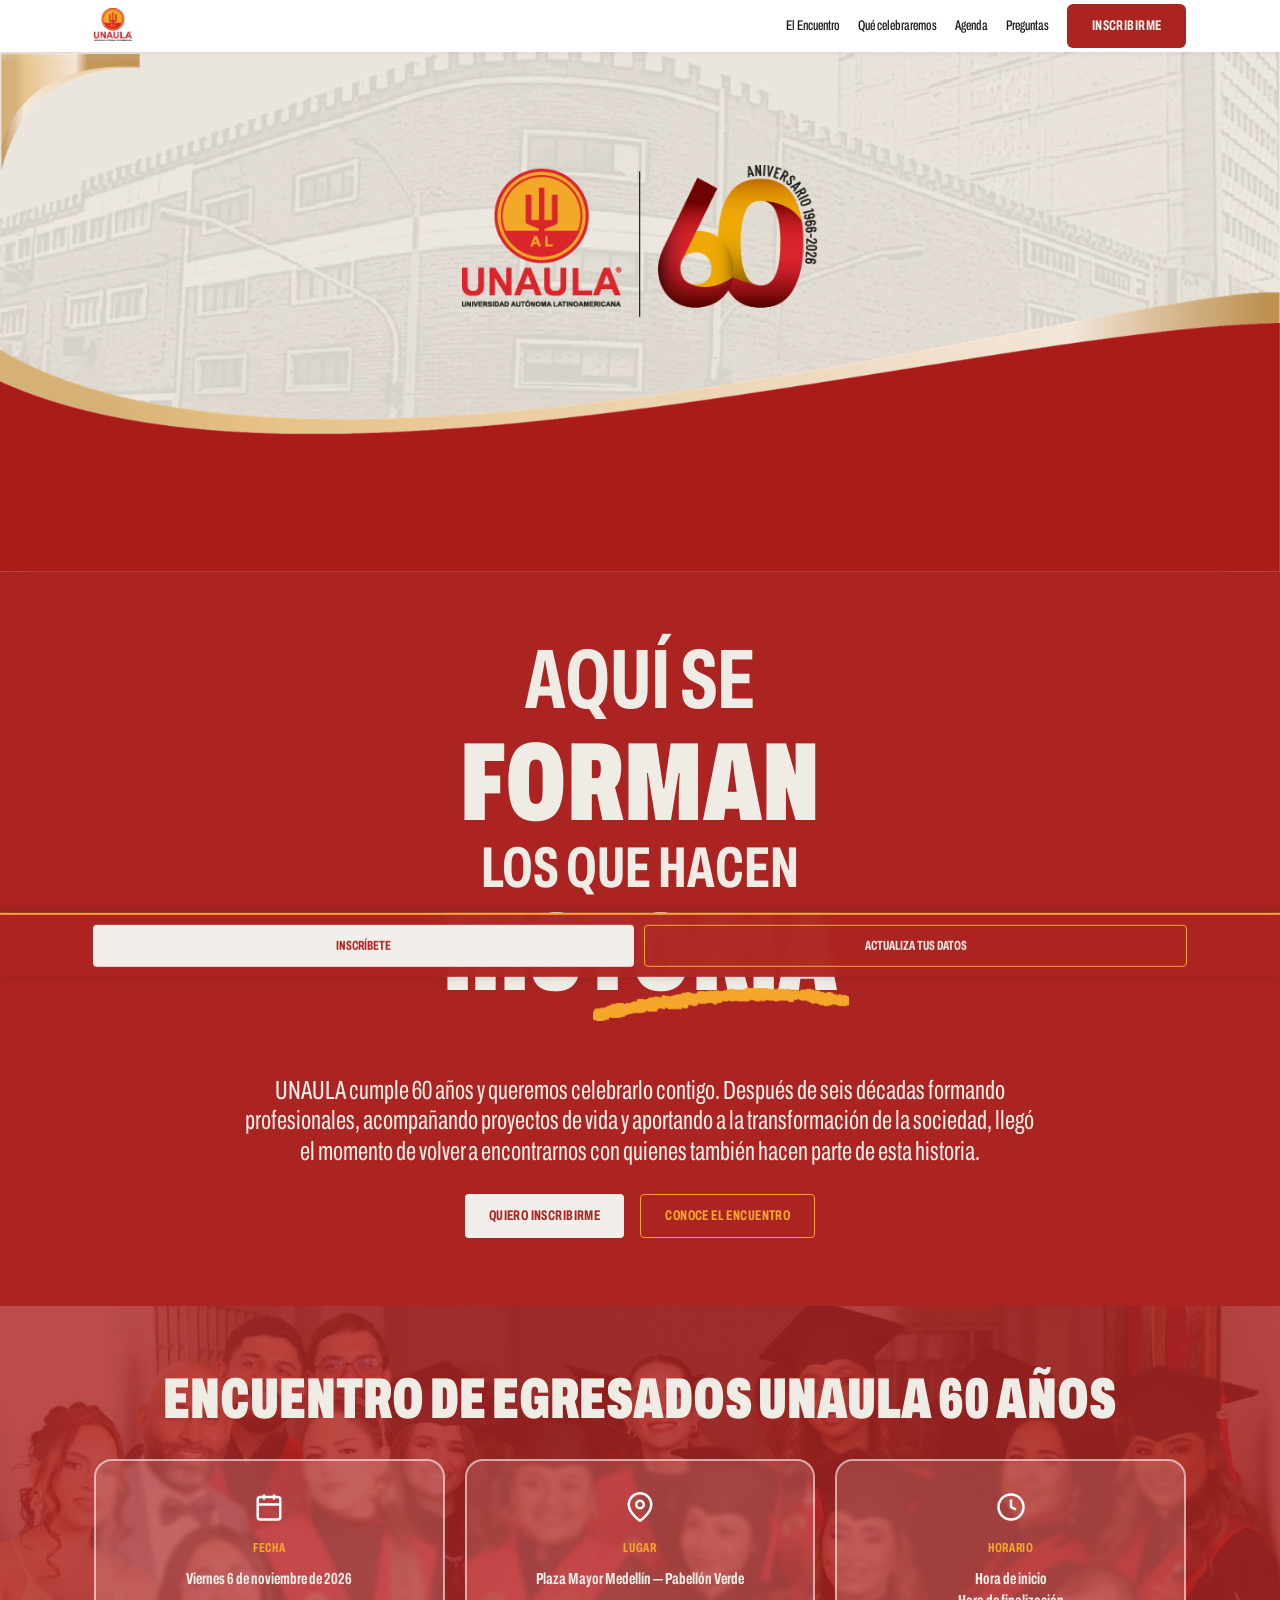
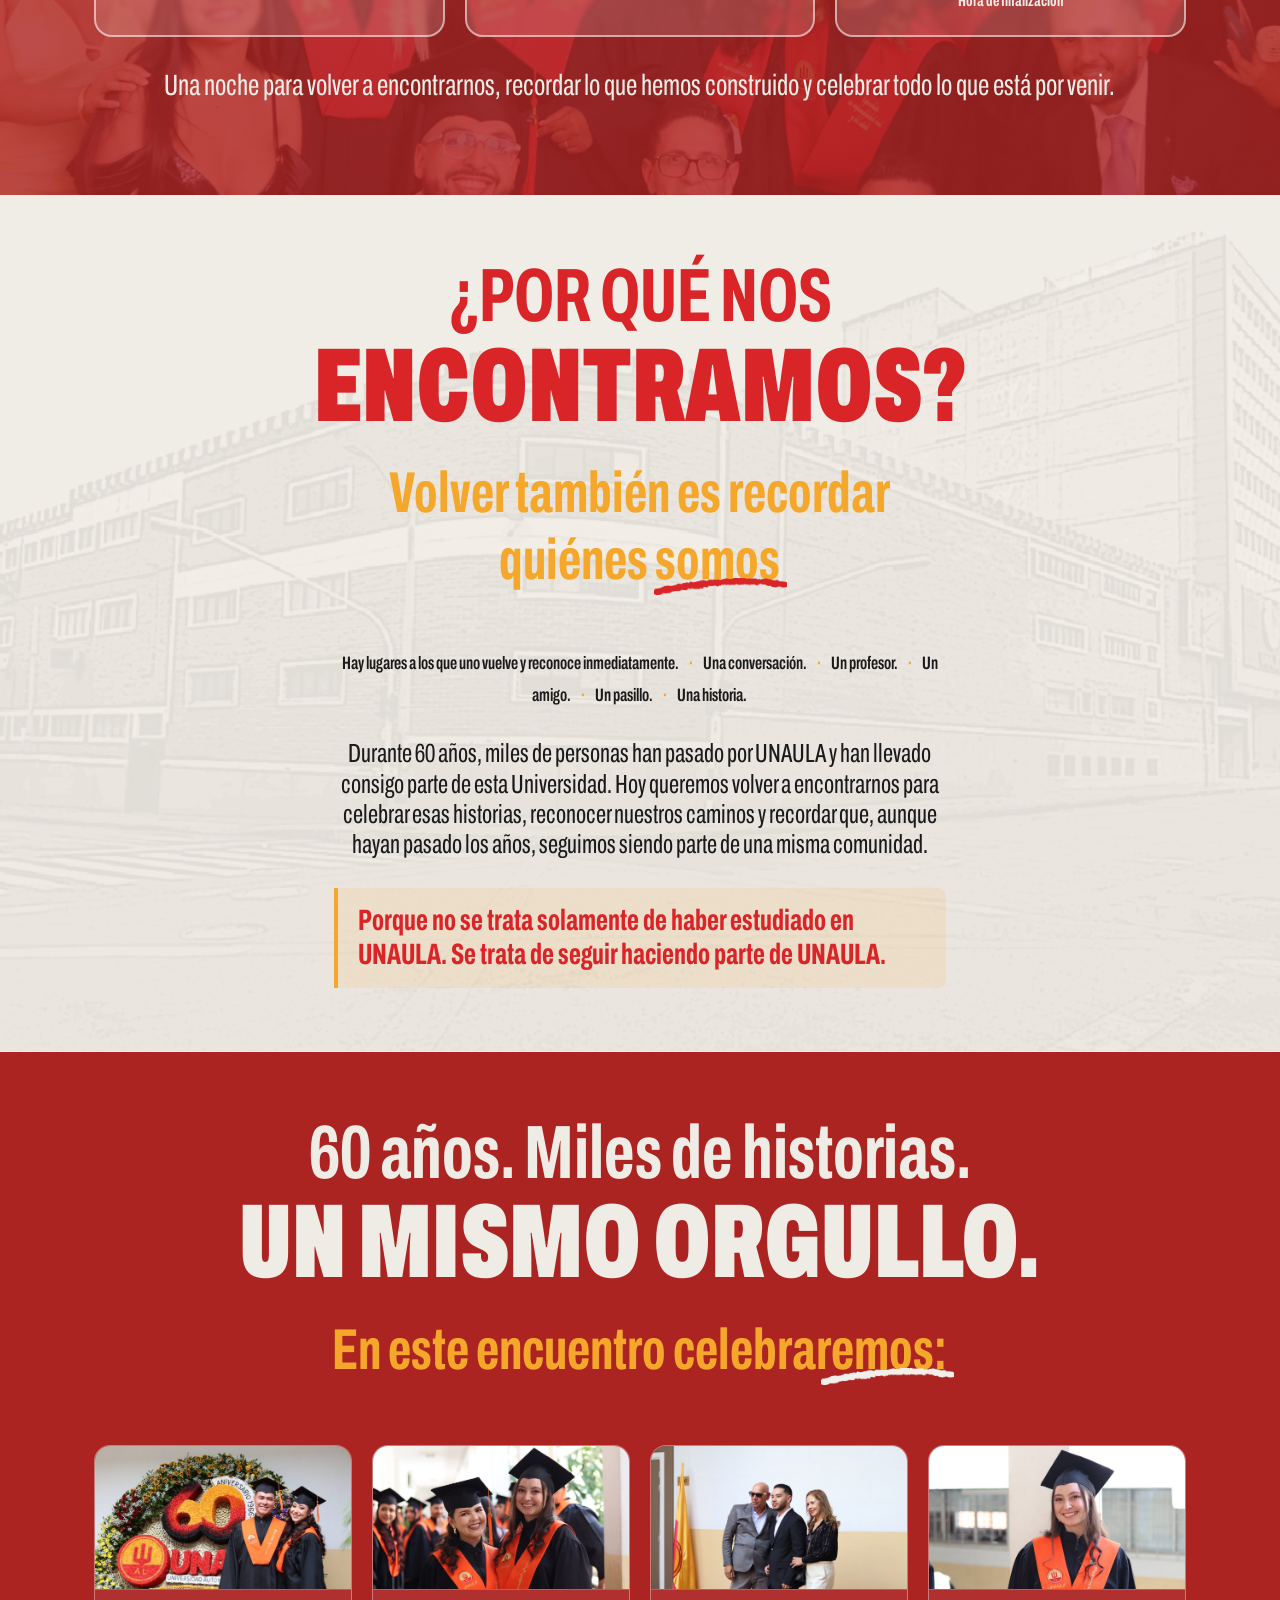
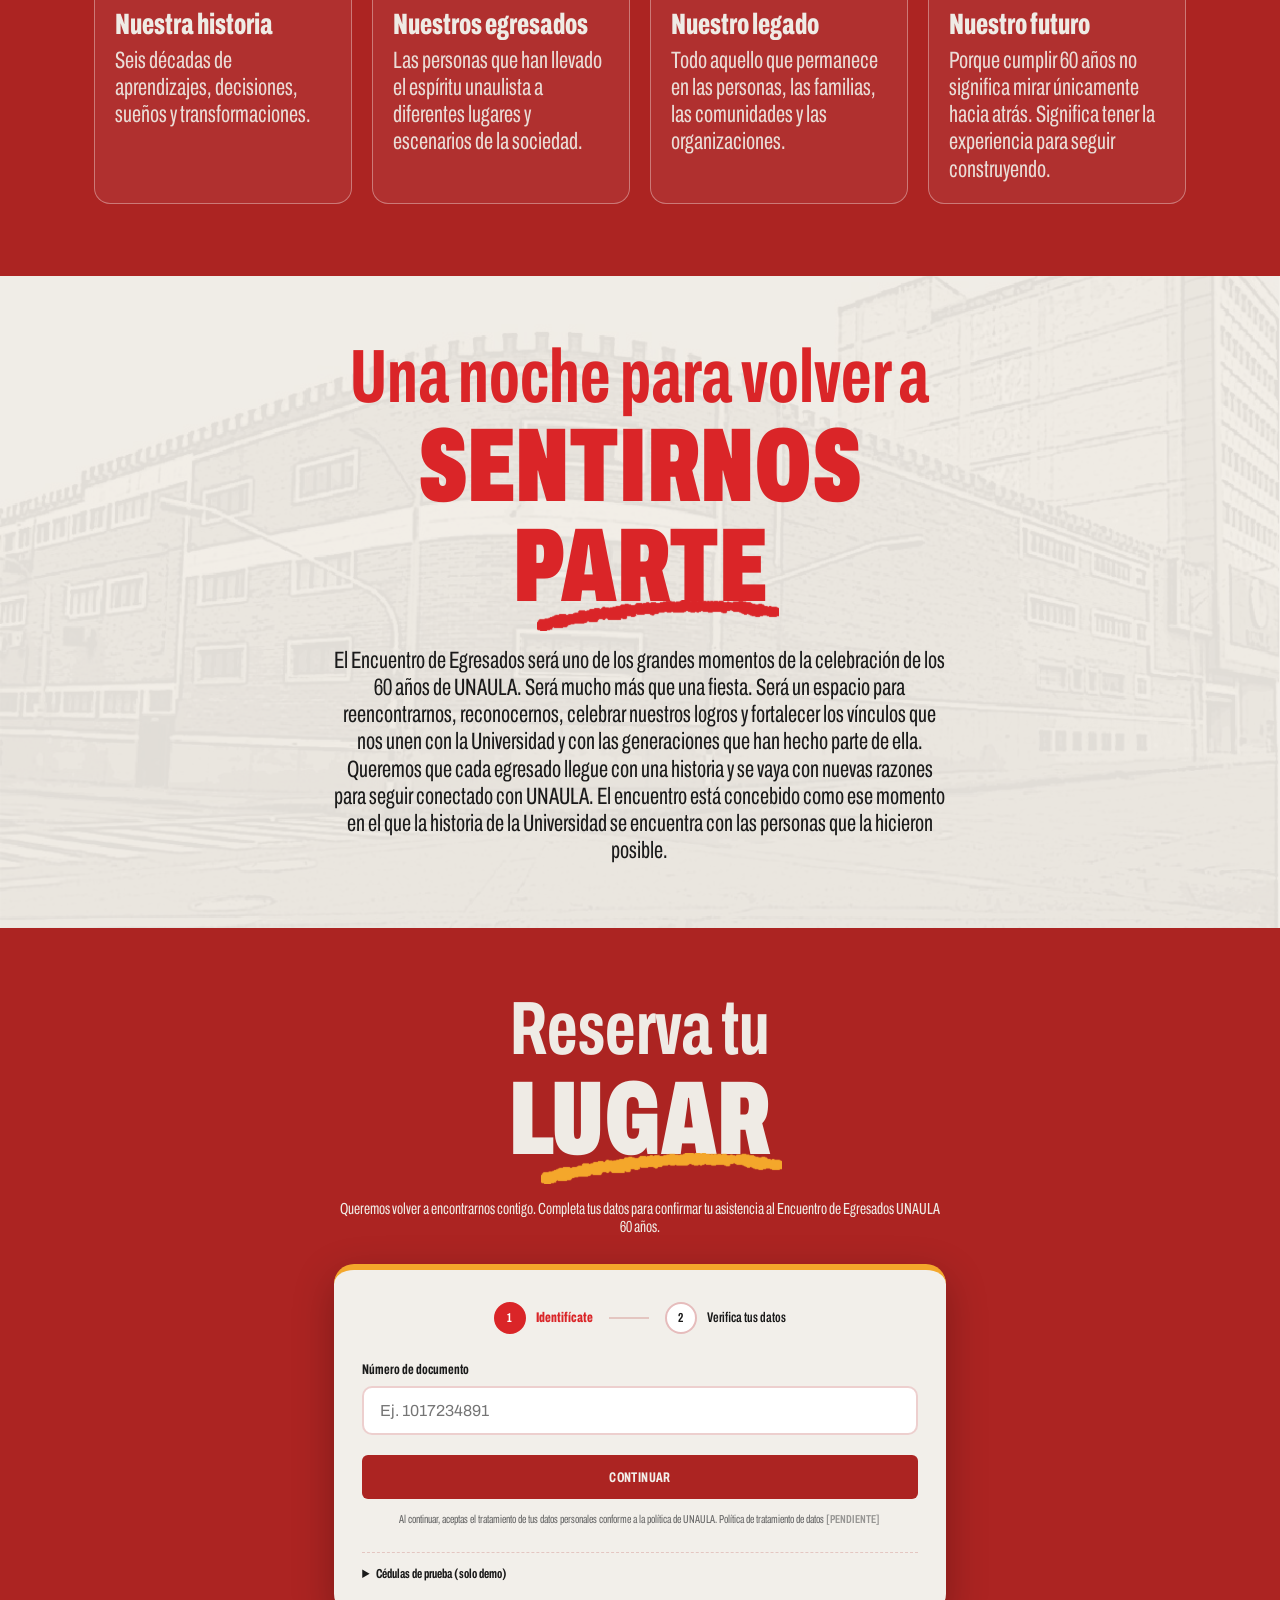
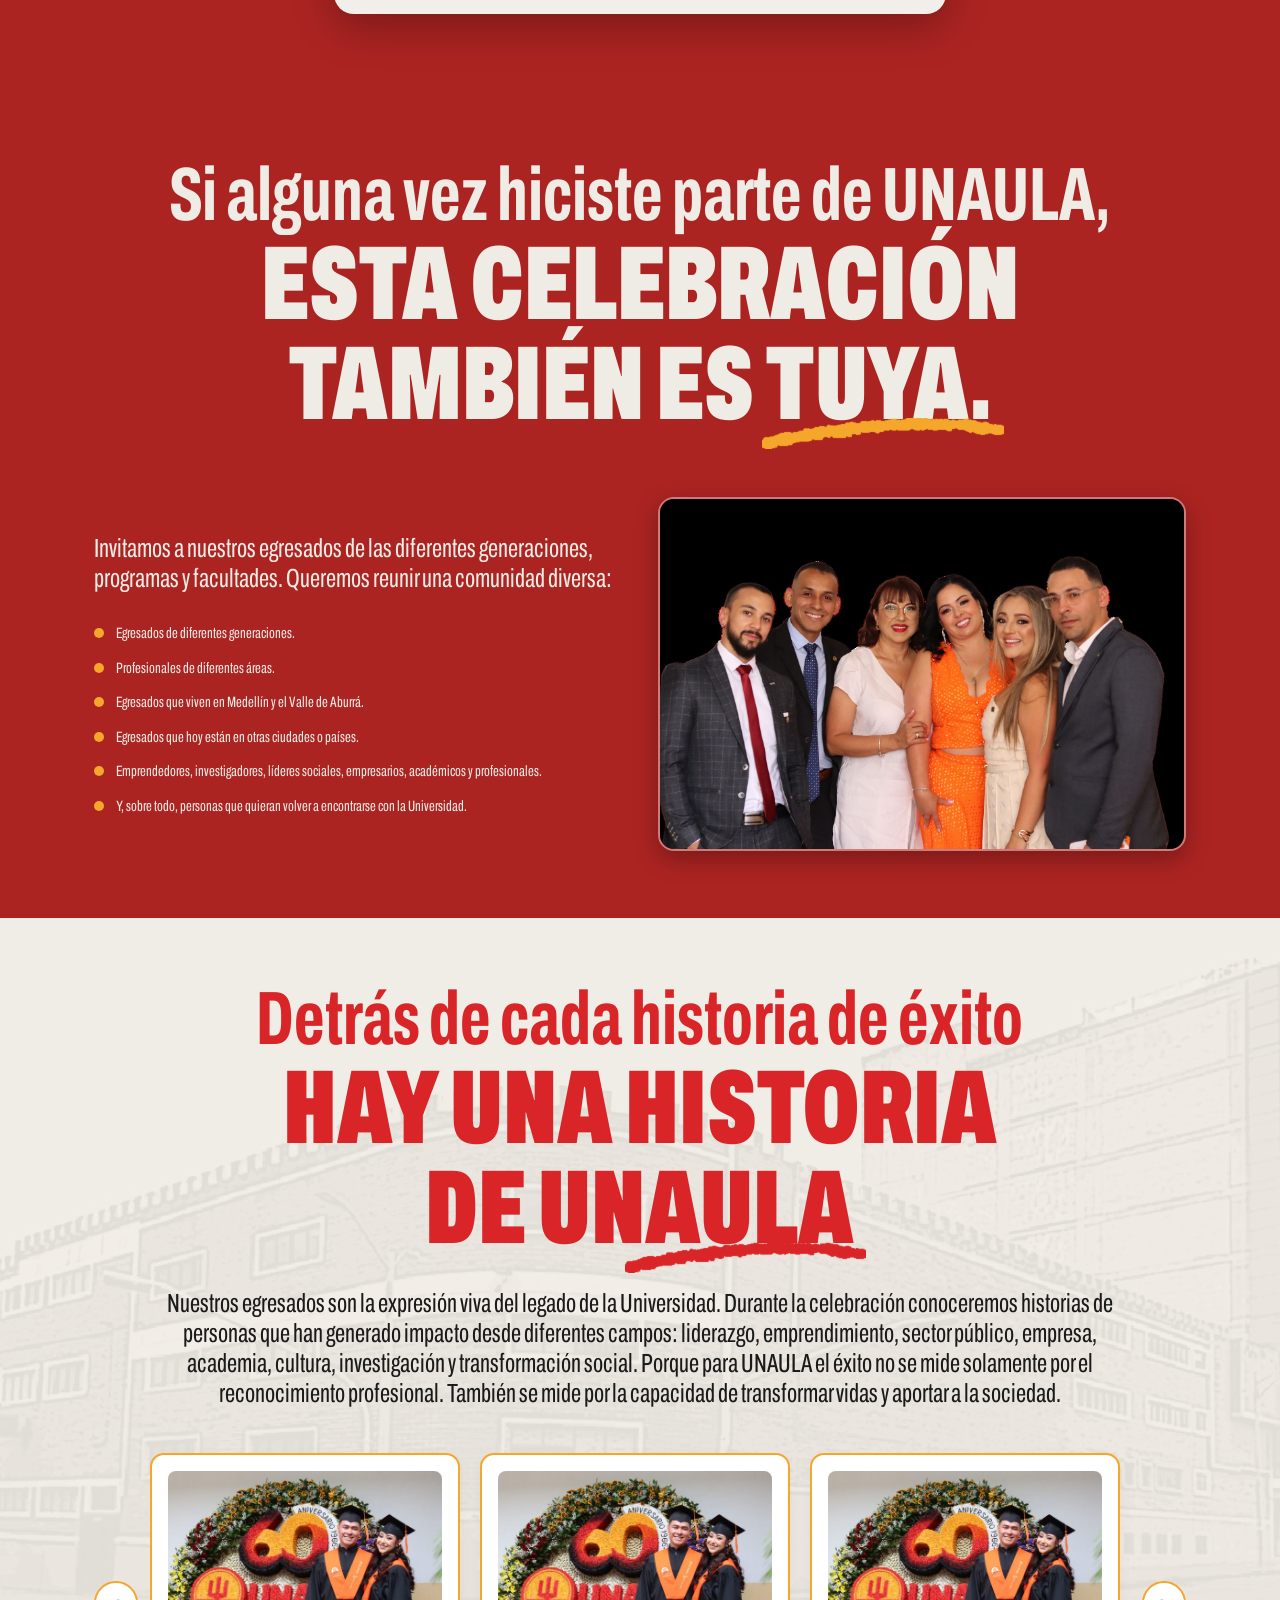
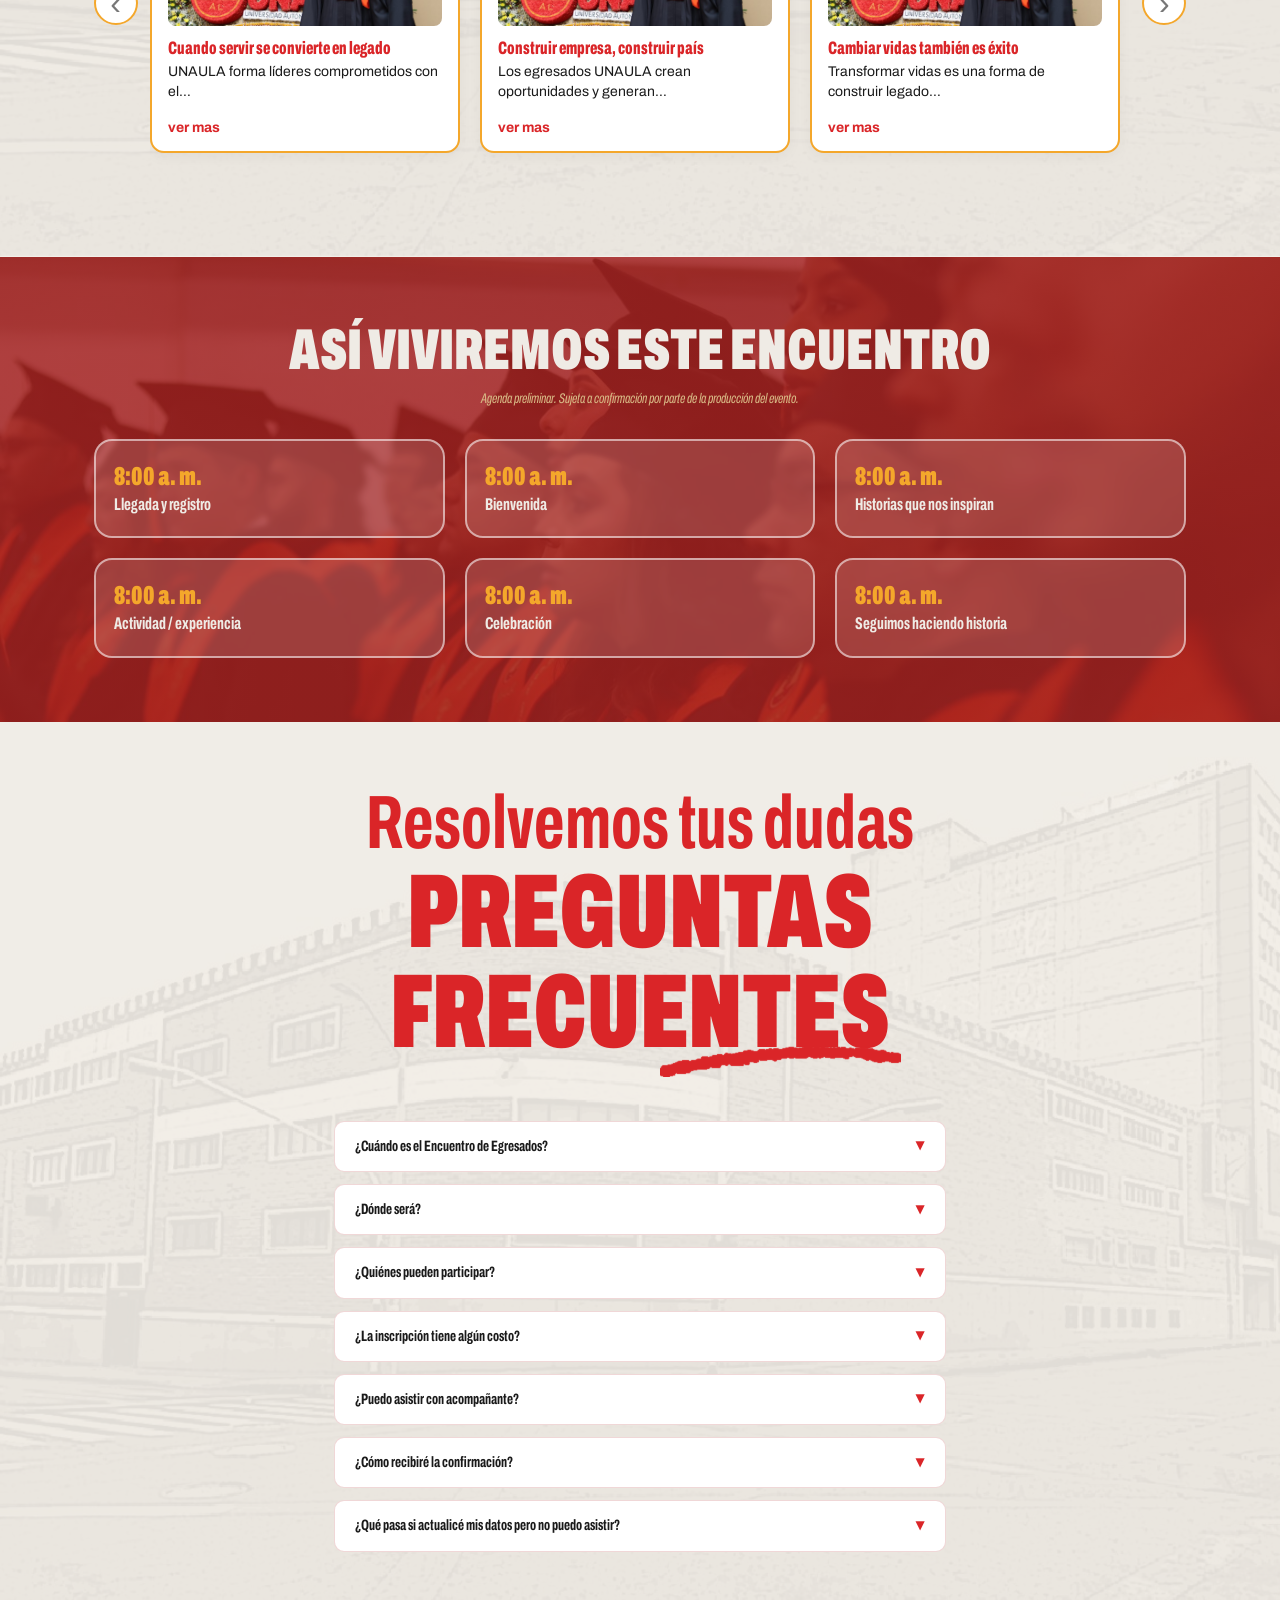
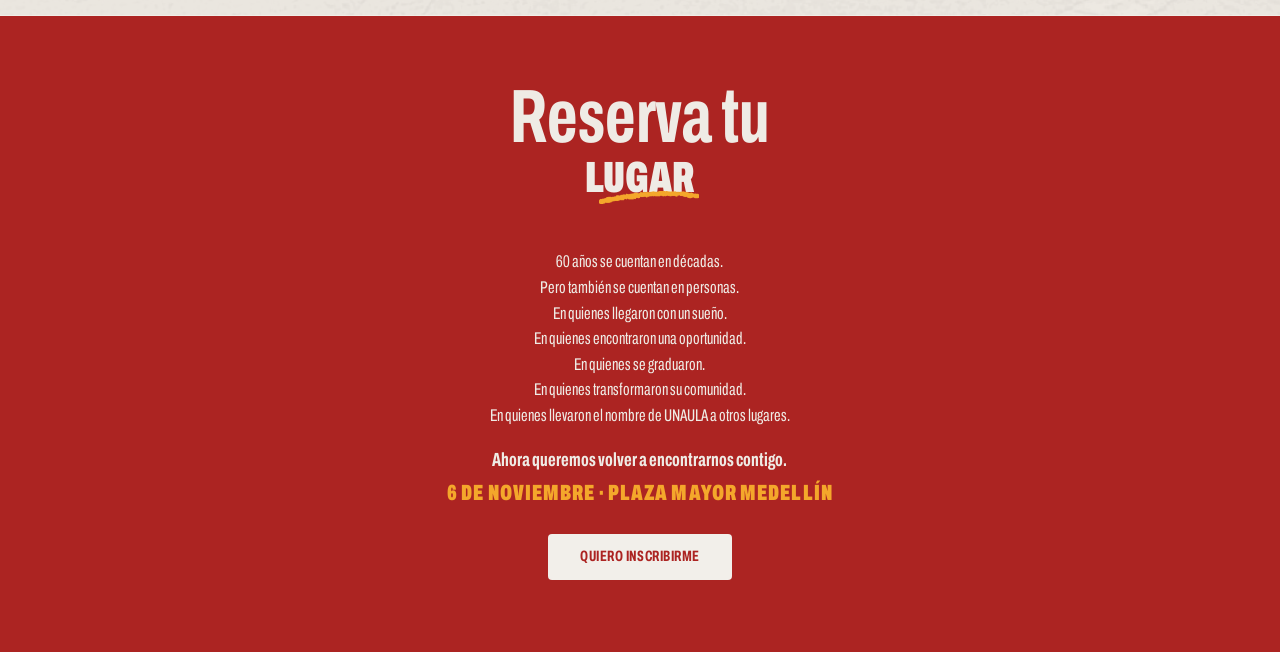
==== index.html @ 49d197da "cambios visuales" ====
<!DOCTYPE html>
<html lang="es">
<head>
  <meta charset="UTF-8">
  <meta name="viewport" content="width=device-width, initial-scale=1.0">
  <title>Encuentro de Egresados UNAULA 60 Años | Registro Oficial</title>
  <meta name="description" content="60 años haciendo historia. Construyendo futuro. Acompáñanos a celebrar el Encuentro de Egresados UNAULA 60 Años en Plaza Mayor Medellín.">
  
  <!-- Metadatos Open Graph para WhatsApp y Redes Sociales -->
  <meta property="og:title" content="Encuentro de Egresados UNAULA 60 Años">
  <meta property="og:description" content="60 años haciendo historia. Construyendo futuro. Reserva tu lugar en el Encuentro de Egresados UNAULA.">
  <meta property="og:type" content="website">
  <meta property="og:locale" content="es_CO">
  <meta name="twitter:card" content="summary_large_image">
  <meta name="theme-color" content="#AC2422">

  <!-- Tipografía Google Fonts: Archivo Variable -->
  <link rel="preconnect" href="https://fonts.googleapis.com">
  <link rel="preconnect" href="https://fonts.gstatic.com" crossorigin>
  <link href="https://fonts.googleapis.com/css2?family=Archivo:wdth,wght@62..125,100..900&display=swap" rel="stylesheet">

  <style>
    :root {
      --rojo:         #AC2422;  /* rojo institucional — fondos de sección */
      --rojo-oscuro:  #8E1A18;  /* hover de botones, bordes sobre rojo */
      --rojo-vivo:    #DA2528;  /* titulares sobre fondo crema */
      --dorado:       #F4A72B;  /* acentos, subtítulos, trazos, bordes */
      --dorado-suave: #D7B784;  /* ondas y degradados decorativos */
      --crema:        #F2EFEA;  /* fondo claro principal */
      --crema-calido: #ECE8E1;  /* fondo del hero */
      --texto:        #1A1A1A;  /* texto sobre crema */
      --texto-claro:  #EFEBE5;  /* texto sobre rojo */
      --blanco:       #FFFFFF;
    }

    *, *::before, *::after {
      box-sizing: border-box;
      margin: 0;
      padding: 0;
    }

    html {
      scroll-behavior: smooth;
      font-size: clamp(13px, 1.05vw, 19px);
    }

    body {
      font-family: "Archivo", "Arial Narrow", system-ui, -apple-system, "Segoe UI", sans-serif;
      font-stretch: 62%;
      font-weight: 400;
      line-height: 1.15;
      color: var(--texto);
      background-color: var(--crema);
      -webkit-font-smoothing: antialiased;
      padding-bottom: 74px;
    }

    @media (min-width: 769px) {
      body {
        padding-bottom: 0;
      }
    }

    h1, h2, h3, .titular, .titular-l1, .titular-l2, .hero-titular, .titulo-datos {
      font-stretch: 62%;
      letter-spacing: normal;
      line-height: 0.97;
      text-wrap: balance;
    }

    @media (max-width: 767px) {
      .titular-bloque br,
      .hero-titular br,
      .escalones-bienvenida br,
      h1 br,
      h2 br,
      h3 br {
        display: none;
      }
    }

    a:focus-visible,
    button:focus-visible,
    input:focus-visible,
    select:focus-visible,
    textarea:focus-visible,
    summary:focus-visible {
      outline: 3px solid var(--dorado);
      outline-offset: 2px;
    }

    .sr-only {
      position: absolute;
      width: 1px;
      height: 1px;
      padding: 0;
      margin: -1px;
      overflow: hidden;
      clip: rect(0, 0, 0, 0);
      border: 0;
    }

    .contenedor-ancho {
      width: 100%;
      max-width: min(88vw, 1400px);
      margin: 0 auto;
      padding: 0 1.25rem;
      position: relative;
    }

    .contenedor-estrecho {
      width: 100%;
      max-width: 48rem;
      margin: 0 auto;
      padding: 0 1.25rem;
      position: relative;
    }

    /* Trazos de pincel anclados a la última palabra del titular */
    .trazo-fin,
    .trazo-fin-rojo,
    .trazo-fin-dorado,
    .trazo-fin-crema {
      position: relative;
      white-space: nowrap;
    }
    .trazo-fin::after,
    .trazo-fin-rojo::after {
      content: "";
      position: absolute;
      right: -0.11em;                    /* el trazo sobresale un poco de la palabra */
      top: calc(100% - 0.22em);          /* arranca en la línea base, no bajo la caja */
      width: 2.3em;                      /* diseño: 217pt sobre 94,6pt de letra */
      height: 0.3em;                     /* diseño: 28,8pt sobre 94,6pt */
      -webkit-mask: url("assets/trazo-pincel.png") right center / 100% 100% no-repeat;
              mask: url("assets/trazo-pincel.png") right center / 100% 100% no-repeat;
      background-color: var(--rojo-vivo);
      pointer-events: none;
    }
    .trazo-fin-dorado::after {
      content: "";
      position: absolute;
      right: -0.11em;                    /* el trazo sobresale un poco de la palabra */
      top: calc(100% - 0.22em);          /* arranca en la línea base, no bajo la caja */
      width: 2.3em;                      /* diseño: 217pt sobre 94,6pt de letra */
      height: 0.3em;                     /* diseño: 28,8pt sobre 94,6pt */
      -webkit-mask: url("assets/trazo-pincel.png") right center / 100% 100% no-repeat;
              mask: url("assets/trazo-pincel.png") right center / 100% 100% no-repeat;
      background-color: var(--dorado);
      pointer-events: none;
    }
    .trazo-fin-crema::after {
      content: "";
      position: absolute;
      right: -0.11em;                    /* el trazo sobresale un poco de la palabra */
      top: calc(100% - 0.22em);          /* arranca en la línea base, no bajo la caja */
      width: 2.3em;                      /* diseño: 217pt sobre 94,6pt de letra */
      height: 0.3em;                     /* diseño: 28,8pt sobre 94,6pt */
      -webkit-mask: url("assets/trazo-pincel.png") right center / 100% 100% no-repeat;
              mask: url("assets/trazo-pincel.png") right center / 100% 100% no-repeat;
      background-color: var(--crema);
      pointer-events: none;
    }

    .con-trazo {
      padding-bottom: 0.45em;
    }

    /* Patrón de titular en dos líneas */
    .titular-bloque {
      display: inline-flex;
      flex-direction: column;
      align-items: center;
      text-align: center;
      margin-bottom: 24px;
      max-width: 100%;
    }
    .titular-l1 {
      font-weight: 700;
      font-stretch: 62%;
      font-size: clamp(30px, 5.9vw, 84px);   /* diseño: 64pt = 6,25% del ancho */
      line-height: 0.98;
    }
    .titular-l2 {
      font-weight: 900;
      font-stretch: 62%;
      font-size: clamp(40px, 8.2vw, 118px);  /* diseño: 89,1pt = 8,70% */
      line-height: 0.95;
      text-transform: uppercase;
      margin-top: 0.25rem;
    }

    /* Fondo marca de agua del edificio */
    .con-marca-agua {
      position: relative;
    }
    .con-marca-agua::before {
      content: "";
      position: absolute;
      inset: 0;
      background: url("assets/edificio-linea.jpg") center/cover no-repeat;
      opacity: 0.08;
      pointer-events: none;
      z-index: 0;
    }

    /* Botones */
    .btn {
      display: inline-flex;
      align-items: center;
      justify-content: center;
      gap: 8px;
      font-family: inherit;
      font-size: 14px;
      font-weight: 700;
      font-stretch: 62%;
      text-transform: uppercase;
      letter-spacing: 0.03em;
      min-height: 44px;
      padding: 10px 24px;
      border-radius: 6px;
      text-decoration: none;
      cursor: pointer;
      border: 1.5px solid transparent;
      transition: all 0.2s ease;
      white-space: nowrap;
    }
    .btn:disabled {
      opacity: 0.45;
      cursor: not-allowed;
    }
    .btn-crema-rojo {
      background-color: var(--crema);
      color: var(--rojo);
      border-radius: 4px;
      border: none;
    }
    .btn-crema-rojo:hover:not(:disabled) {
      background-color: var(--blanco);
      transform: translateY(-1px);
    }
    .btn-borde-dorado {
      background-color: transparent;
      color: var(--dorado);
      border-color: var(--dorado);
      border-radius: 4px;
    }
    .btn-borde-dorado:hover:not(:disabled) {
      background-color: rgba(244, 167, 43, 0.15);
    }
    .btn-primario {
      background-color: var(--rojo);
      color: var(--crema);
    }
    .btn-primario:hover:not(:disabled) {
      background-color: var(--rojo-oscuro);
    }
    .btn-secundario {
      background-color: transparent;
      border-color: var(--rojo);
      color: var(--rojo);
    }
    .btn-secundario:hover:not(:disabled) {
      background-color: rgba(172, 36, 34, 0.08);
    }

    /* BARRA SUPERIOR */
    .barra-superior {
      position: sticky;
      top: 0;
      background: #FFFFFF;
      box-shadow: 0 1px 6px rgba(0, 0, 0, 0.06);
      z-index: 990;
      height: 3.9rem;
    }
    .barra-superior-inner {
      display: flex;
      justify-content: space-between;
      align-items: center;
      padding: 0 1.25rem;
      max-width: min(88vw, 1400px);
      margin: 0 auto;
      height: 3.9rem;
    }
    .logo-barra {
      height: 2.5rem;
      width: auto;
      object-fit: contain;
    }
    .nav-links {
      display: flex;
      align-items: center;
      gap: 18px;
    }
    .nav-enlace {
      font-size: 14px;
      font-weight: 500;
      font-stretch: 62%;
      color: var(--texto);
      text-decoration: none;
      transition: color 0.2s;
    }
    .nav-enlace:hover {
      color: var(--rojo-vivo);
    }
    @media (max-width: 820px) {
      .nav-links .nav-enlace {
        display: none;
      }
    }

    /* BARRA FIJA DE TRES LLAMADOS A LA ACCIÓN */
    .barra-fija {
      position: fixed;
      left: 0;
      right: 0;
      bottom: 0;
      background: rgba(172, 36, 34, 0.96);
      backdrop-filter: blur(8px);
      -webkit-backdrop-filter: blur(8px);
      border-top: 2px solid var(--dorado);
      z-index: 1000;
      box-shadow: 0 -2px 12px rgba(0, 0, 0, 0.2);
      transform: translateY(120%);
      transition: transform 0.3s ease;
    }
    .barra-fija.visible {
      transform: translateY(0);
    }
    .barra-fija-inner {
      display: flex;
      justify-content: space-between;
      align-items: center;
      gap: 10px;
      padding: 10px 16px;
      max-width: min(88vw, 1400px);
      margin: 0 auto;
    }
    .barra-btn {
      flex: 1;
      text-align: center;
      padding: 10px 14px;
      font-size: 13px;
      font-weight: 700;
      font-stretch: 62%;
      text-transform: uppercase;
      text-decoration: none;
      border-radius: 4px;
      white-space: nowrap;
      transition: all 0.2s ease;
      min-height: 42px;
      display: inline-flex;
      align-items: center;
      justify-content: center;
    }
    .barra-btn-primario {
      background-color: var(--crema);
      color: var(--rojo);
    }
    .barra-btn-primario:hover {
      background-color: var(--blanco);
    }
    .barra-btn-secundario {
      background-color: transparent;
      color: var(--texto-claro);
      border: 1px solid var(--dorado);
    }
    .barra-btn-secundario:hover {
      background-color: rgba(244, 167, 43, 0.15);
    }

    /* 1. HERO */
    .hero {
      position: relative;
      background: var(--crema-calido, #ECE8E1);
      overflow: hidden;
      padding-top: 8.4rem;      /* 90px sobre el lienzo de referencia de 1024 */
      padding-bottom: 19rem;    /* espacio para la onda */
    }

    .hero__fondo {
      position: absolute; inset: 0;
      background: url("assets/edificio-linea.jpg") center / cover no-repeat;
      opacity: .10;
      z-index: 0;
    }

    /* ornamento de esquina: PEQUEÑO, 11% del ancho, proporción intacta */
    .hero__curva {
      position: absolute; top: 0; left: 0;
      width: 11%;
      min-width: 48px;
      max-width: 170px;
      height: auto;             /* nunca fijar alto: deforma el arco */
      z-index: 1;
      pointer-events: none;
    }

    .hero__contenido { position: relative; z-index: 2; text-align: center; }

    .hero__logo {
      width: 27.8%;
      max-width: 26.5rem;
      height: auto;
      display: block;
      margin: 0 auto;
    }

    .hero__titulo {
      font-size: clamp(34px, 6.3vw, 90px);   /* diseño: 68,3pt = 6,67% del ancho */
      font-weight: 600;
      font-stretch: 62%;
      letter-spacing: -.005em;
      line-height: 1;
      color: var(--texto, #1A1A1A);
      margin-top: 4.8rem;             /* 52px bajo el logo */
      white-space: nowrap;
    }

    /* transición al bloque rojo */
    .onda { position: absolute; left: 0; right: 0; bottom: 0; z-index: 1; line-height: 0; }
    .onda img { display: block; width: 100%; height: auto; }
    .onda__oro  { position: absolute; left: 0; right: 0; bottom: 0; z-index: 0; }
    .onda__roja { position: relative; z-index: 1; }

    /* 2. BLOQUE ROJO DE BIENVENIDA */
    .seccion-bienvenida {
      background-color: var(--rojo);
      color: var(--texto-claro);
      padding: 60px 20px 68px;
      text-align: center;
      position: relative;
    }
    .escalones-bienvenida {
      display: inline-flex;
      flex-direction: column;
      align-items: center;
      text-align: center;
      margin-bottom: 24px;
    }
    .esc-l1 {
      font-size: clamp(32px, 6.6vw, 94px);   /* diseño: 71,3pt = 6,96% */
      font-weight: 700;
      font-stretch: 62%;
      color: var(--texto-claro);
    }
    .esc-l1--menor {
      font-size: clamp(22px, 4.5vw, 64px);   /* diseño: 48,1pt = 4,70% */
    }
    .esc-l2 {
      font-size: clamp(42px, 8.7vw, 125px);  /* diseño: 94,6pt = 9,23% */
      font-weight: 900;
      font-stretch: 62%;
      color: var(--texto-claro);
      line-height: 0.95;
    }
    .esc-l3 {
      font-size: clamp(42px, 8.7vw, 125px);  /* diseño: 94,6pt, igual que FORMAN */
      font-weight: 900;
      font-stretch: 62%;
      color: var(--texto-claro);
      line-height: 0.92;
      text-transform: uppercase;
      padding-bottom: 0.38em;            /* holgura del trazo, en em del propio titular */
    }
    .parrafo-bienvenida {
      font-size: clamp(16px, 2.05vw, 30px);  /* diseño: 22pt = 2,15% */
      line-height: 1.15;
      max-width: min(63vw, 1000px);          /* diseño: 62,7% */
      margin: 0 auto 2rem;
      color: var(--texto-claro);
      font-stretch: 62%;
    }
    .bienvenida-botones {
      display: flex;
      justify-content: center;
      gap: 16px;
      flex-wrap: wrap;
    }

    /* 3. DATOS DEL EVENTO */
    .seccion-datos {
      position: relative;
      background: linear-gradient(rgba(172, 36, 34, 0.82), rgba(172, 36, 34, 0.82)),
                  url("assets/foto-egresados-grupo.jpg") center/cover no-repeat;
      padding: 64px 20px;
      color: var(--texto-claro);
      text-align: center;
    }
    .titulo-datos {
      font-size: clamp(26px, 4.5vw, 64px);   /* diseño: 48,1pt = 4,70% */
      font-weight: 900;
      font-stretch: 62%;
      text-transform: uppercase;
      letter-spacing: normal;
      line-height: 1;
      margin-bottom: 32px;
      color: var(--texto-claro);
    }
    .grid-vidrio-3 {
      display: grid;
      grid-template-columns: repeat(3, 1fr);
      gap: 20px;
      max-width: 1200px;
      margin: 0 auto 32px;
    }
    .tarjeta-vidrio {
      background: rgba(255, 255, 255, 0.14);
      border: 2px solid rgba(255, 255, 255, 0.55);
      border-radius: 18px;
      backdrop-filter: blur(2px);
      -webkit-backdrop-filter: blur(2px);
      padding: 24px 18px;
      display: flex;
      flex-direction: column;
      align-items: center;
      text-align: center;
      gap: 12px;
    }
    .icono-vidrio {
      width: 44px;
      height: 44px;
      color: #FFFFFF;
      display: flex;
      align-items: center;
      justify-content: center;
    }
    .vidrio-label {
      font-size: 13px;
      font-weight: 700;
      font-stretch: 62%;
      color: var(--dorado);
      text-transform: uppercase;
      letter-spacing: 0.05em;
    }
    .vidrio-valor {
      font-size: 16px;
      font-weight: 700;
      color: var(--texto-claro);
      line-height: 1.35;
    }
    .parrafo-datos {
      font-size: clamp(17px, 2.3vw, 33px);   /* diseño: 25pt = 2,44% */
      line-height: 1.15;
      max-width: min(78vw, 1240px);          /* diseño: 77,7% */
      margin: 0 auto 28px;
      color: var(--texto-claro);
    }

    /* 4. ¿POR QUÉ NOS ENCONTRAMOS? */
    .seccion-por-que {
      padding: 64px 20px;
      background-color: var(--crema);
      text-align: center;
    }
    .subtitulo-dorado {
      font-size: clamp(26px, 4.5vw, 64px);   /* diseño: 48,6pt = 4,74% */
      font-weight: 700;
      font-stretch: 62%;
      color: var(--dorado);
      margin-bottom: 8px;
    }
    .versos-bloque {
      margin: 28px auto;
      font-size: 18px;
      font-weight: 600;
      color: var(--texto);
      line-height: 1.8;
    }
    .verso-sep {
      color: var(--dorado);
      margin: 0 8px;
      font-weight: 700;
    }
    @media (max-width: 768px) {
      .versos-bloque {
        display: flex;
        flex-direction: column;
        gap: 6px;
      }
      .verso-sep {
        display: none;
      }
    }
    .parrafo-comun {
      font-size: clamp(16px, 2.05vw, 30px);  /* diseño: 22pt */
      line-height: 1.15;
      color: var(--texto);
      max-width: min(78vw, 1240px);          /* diseño: 77,9% */
      margin: 0 auto 28px;
    }
    .cierre-por-que {
      font-size: clamp(17px, 2.3vw, 33px);   /* diseño: 25pt */
      font-weight: 700;
      color: var(--rojo-vivo);
      max-width: min(50vw, 800px);           /* diseño: 33,7% + aire para el borde */
      margin: 0 auto;
      padding: 16px 20px;
      border-left: 4px solid var(--dorado);
      background-color: rgba(244, 167, 43, 0.12);
      border-radius: 0 8px 8px 0;
      text-align: left;
    }

    /* 5. ¿QUÉ VAMOS A CELEBRAR? */
    .seccion-celebrar {
      background-color: var(--rojo);
      color: var(--texto-claro);
      padding: 64px 20px 72px;
      text-align: center;
    }
    .grid-celebrar-4 {
      display: grid;
      grid-template-columns: repeat(4, 1fr);
      gap: 20px;
      margin-top: 36px;
      text-align: left;
    }
    .card-celebrar-rojo {
      background: rgba(255, 255, 255, 0.06);
      border: 1px solid rgba(255, 255, 255, 0.35);
      border-radius: 16px;
      overflow: hidden;
      display: flex;
      flex-direction: column;
    }
    .img-card-celebrar {
      width: 100%;
      aspect-ratio: 16 / 9;
      object-fit: cover;
      display: block;
      border-bottom: 1px solid rgba(255, 255, 255, 0.2);
    }
    .card-celebrar-cuerpo {
      padding: 20px;
    }
    .card-celebrar-titulo {
      font-size: clamp(17px, 2.3vw, 33px);   /* diseño: 25pt */
      font-weight: 800;
      font-stretch: 62%;
      color: var(--texto-claro);
      margin-bottom: 8px;
    }
    .card-celebrar-desc {
      font-size: clamp(14px, 1.85vw, 27px);  /* diseño: 20pt */
      line-height: 1.15;
      color: var(--texto-claro);
      opacity: 0.92;
    }

    /* 6. EL ENCUENTRO */
    .seccion-encuentro {
      background-color: var(--crema);
      padding: 64px 20px;
      text-align: center;
    }
    .parrafo-encuentro {
      font-size: clamp(15px, 1.85vw, 27px);  /* diseño: 20pt = 1,95% */
      line-height: 1.15;
      max-width: min(70vw, 1120px);          /* diseño: 70,2% */
      margin: 0 auto;
      color: var(--texto);
    }

    /* 7. TARJETA DE INSCRIPCIÓN */
    .seccion-inscripcion {
      background-color: var(--rojo);
      color: var(--texto-claro);
      padding: 64px 20px 80px;
      text-align: center;
      position: relative;
    }
    .tarjeta-inscripcion {
      background-color: var(--crema);
      color: var(--texto);
      border-radius: 20px;
      border-top: 6px solid var(--dorado);
      box-shadow: 0 14px 40px rgba(0, 0, 0, 0.28);
      max-width: 620px;
      margin: 28px auto 0;
      padding: 32px 28px;
      text-align: left;
    }
    .indicador-pasos {
      display: flex;
      align-items: center;
      justify-content: center;
      gap: 16px;
      margin-bottom: 28px;
      position: relative;
    }
    .paso-col {
      display: flex;
      align-items: center;
      gap: 10px;
      font-size: 14px;
      font-weight: 600;
      color: var(--texto);
    }
    .circulo-paso {
      width: 32px;
      height: 32px;
      border-radius: 50%;
      border: 2px solid rgba(172, 36, 34, 0.3);
      display: flex;
      align-items: center;
      justify-content: center;
      font-weight: 700;
      font-size: 13px;
      color: var(--texto);
      background: #FFFFFF;
    }
    .paso-col.activo .circulo-paso {
      background-color: var(--rojo-vivo);
      border-color: var(--rojo-vivo);
      color: #FFFFFF;
    }
    .paso-col.activo {
      font-weight: 800;
      color: var(--rojo-vivo);
    }
    .paso-col.completado .circulo-paso {
      background-color: var(--dorado);
      border-color: var(--dorado);
      color: #FFFFFF;
    }
    .linea-paso {
      width: 40px;
      height: 2px;
      background-color: rgba(172, 36, 34, 0.2);
    }
    .linea-paso.activa {
      background-color: var(--dorado);
    }
    .campo-wrap {
      margin-bottom: 20px;
    }
    .label-campo {
      display: block;
      font-size: 14px;
      font-weight: 700;
      color: var(--texto);
      margin-bottom: 8px;
    }
    .input-control {
      width: 100%;
      background: #FFFFFF;
      border: 2px solid rgba(172, 36, 34, 0.22);
      border-radius: 10px;
      padding: 14px 16px;
      font-size: 16px;
      font-family: inherit;
      color: var(--texto);
      transition: all 0.2s ease;
    }
    .input-control:focus {
      border-color: var(--rojo-vivo);
      box-shadow: 0 0 0 3px rgba(244, 167, 43, 0.35);
      outline: none;
    }
    .input-control.error {
      border-color: var(--rojo-vivo);
      background-color: #FDF2F2;
    }
    .mensaje-error {
      display: none;
      color: var(--rojo-vivo);
      font-size: 14px;
      font-weight: 600;
      margin-top: 6px;
    }
    .mensaje-error.visible {
      display: block;
    }
    .resumen-tabla {
      background: #FFFFFF;
      border: 2px dashed rgba(244, 167, 43, 0.6);
      border-radius: 12px;
      padding: 18px;
      margin-bottom: 20px;
    }
    .resumen-fila {
      display: flex;
      justify-content: space-between;
      align-items: center;
      padding: 8px 0;
      border-bottom: 1px solid rgba(172, 36, 34, 0.12);
      font-size: 14px;
    }
    .resumen-fila:last-child {
      border-bottom: none;
    }
    .resumen-lbl {
      color: var(--texto);
      font-weight: 600;
    }
    .resumen-val {
      color: var(--rojo-vivo);
      font-weight: 700;
      text-align: right;
    }
    .alerta-box {
      border-radius: 8px;
      padding: 16px;
      margin-bottom: 20px;
    }
    .alerta-encontrado {
      background-color: rgba(244, 167, 43, 0.12);
      border-left: 4px solid var(--dorado);
    }
    .alerta-ya-inscrito {
      background-color: rgba(244, 167, 43, 0.18);
      border-left: 4px solid var(--dorado);
    }
    .alerta-error {
      background-color: rgba(172, 36, 34, 0.08);
      border-left: 4px solid var(--rojo-vivo);
    }
    .politica-datos-tarjeta {
      font-size: 11.5px;
      line-height: 1.45;
      color: #666666;
      text-align: center;
      margin-top: 12px;
      margin-bottom: 4px;
    }
    .politica-pendiente {
      opacity: 0.65;
      font-weight: 600;
    }
    .spinner {
      width: 18px;
      height: 18px;
      border: 2px solid rgba(255, 255, 255, 0.4);
      border-top-color: #FFFFFF;
      border-radius: 50%;
      animation: girar 0.8s linear infinite;
      display: inline-block;
      vertical-align: middle;
    }
    @keyframes girar {
      to { transform: rotate(360deg); }
    }

    /* 8. ¿QUIÉNES ESTÁN INVITADOS? */
    .seccion-invitados {
      background-color: var(--rojo);
      color: var(--texto-claro);
      padding: 64px 20px;
    }
    .grid-invitados-2col {
      display: grid;
      grid-template-columns: 1fr 1fr;
      gap: 36px;
      align-items: center;
      margin-top: 32px;
    }
    .foto-invitados {
      width: 100%;
      height: auto;
      max-height: 420px;
      object-fit: cover;
      border-radius: 16px;
      border: 2px solid rgba(255, 255, 255, 0.4);
      box-shadow: 0 8px 24px rgba(0,0,0,0.3);
    }
    .lista-invitados {
      display: flex;
      flex-direction: column;
      gap: 12px;
      margin-top: 18px;
    }
    .item-invitado {
      display: flex;
      align-items: flex-start;
      gap: 12px;
      font-size: 15px;
      color: var(--texto-claro);
      line-height: 1.5;
    }
    .viñeta-dorada {
      width: 10px;
      height: 10px;
      border-radius: 50%;
      background-color: var(--dorado);
      flex-shrink: 0;
      margin-top: 6px;
    }

    /* 9. HISTORIAS DE ÉXITO */
    .seccion-historias {
      background-color: var(--crema);
      padding: 64px 20px;
      text-align: center;
    }
    .carrusel-wrap {
      position: relative;
      max-width: 1200px;
      margin: 32px auto 28px;
      display: flex;
      align-items: center;
      gap: 12px;
    }
    .carrusel-track {
      display: flex;
      gap: 20px;
      overflow-x: auto;
      scroll-snap-type: x mandatory;
      padding: 12px 4px;
      scrollbar-width: thin;
      -webkit-overflow-scrolling: touch;
    }
    .carrusel-track::-webkit-scrollbar {
      height: 6px;
    }
    .carrusel-track::-webkit-scrollbar-thumb {
      background: var(--dorado);
      border-radius: 4px;
    }
    button.card-historia-carrusel,
    .card-historia-carrusel {
      flex: 0 0 310px;
      scroll-snap-align: start;
      background: #FFFFFF;
      border: 2px solid var(--dorado);
      border-radius: 14px;
      padding: 16px;
      text-align: left;
      display: flex;
      flex-direction: column;
      font-family: inherit;
      color: inherit;
      cursor: pointer;
      box-shadow: 0 4px 14px rgba(0, 0, 0, 0.04);
      transition: transform 0.2s ease, box-shadow 0.2s ease, border-color 0.2s ease;
      outline: none;
    }
    button.card-historia-carrusel:hover {
      transform: translateY(-3px);
      box-shadow: 0 8px 24px rgba(172, 36, 34, 0.12);
      border-color: var(--rojo-vivo);
    }
    button.card-historia-carrusel:focus-visible {
      outline: 3px solid var(--rojo-vivo);
      outline-offset: 3px;
    }
    @media (max-width: 480px) {
      button.card-historia-carrusel,
      .card-historia-carrusel {
        flex: 0 0 270px;
      }
    }
    .foto-historia-item {
      width: 100%;
      aspect-ratio: 16 / 9;
      object-fit: cover;
      border-radius: 8px;
      margin-bottom: 12px;
    }
    .historia-titulo-item {
      font-size: 18px;
      font-weight: 800;
      font-stretch: 62%;
      color: var(--rojo-vivo);
      margin-bottom: 4px;
    }
    .historia-sub-item {
      font-size: 13px;
      font-weight: 600;
      color: var(--texto);
      margin-bottom: 8px;
      opacity: 0.85;
    }
    .historia-desc-item {
      font-size: 14px;
      color: var(--texto);
      line-height: 1.45;
      margin-bottom: 12px;
      flex-grow: 1;
    }
    .historia-ver-mas {
      font-size: 14px;
      font-weight: 700;
      color: var(--rojo-vivo);
      text-decoration: none;
      display: inline-flex;
      align-items: center;
      gap: 4px;
      margin-top: auto;
      padding-top: 6px;
      transition: transform 0.15s ease;
    }
    button.card-historia-carrusel:hover .historia-ver-mas {
      transform: translateX(4px);
    }

    /* Modal nativo <dialog> para Historias de Éxito */
    dialog.modal-historia {
      background-color: var(--crema);
      border: none;
      border-top: 0.375rem solid var(--dorado);
      border-radius: 1.25rem;
      max-width: 40rem;
      width: calc(100% - 2rem);
      max-height: 85vh;
      padding: 0;
      margin: auto;
      box-shadow: 0 1.25rem 3rem rgba(0, 0, 0, 0.4);
      position: fixed;
      inset: 0;
      overflow: hidden;
    }
    dialog.modal-historia::backdrop {
      background-color: rgba(26, 26, 26, 0.6);
      backdrop-filter: blur(3px);
      -webkit-backdrop-filter: blur(3px);
    }
    dialog.modal-historia[open] {
      display: flex;
      flex-direction: column;
      animation: modalEntrada 150ms ease-out forwards;
    }
    @keyframes modalEntrada {
      from {
        opacity: 0;
        transform: translateY(0.5rem);
      }
      to {
        opacity: 1;
        transform: translateY(0);
      }
    }
    @media (prefers-reduced-motion: reduce) {
      dialog.modal-historia[open] {
        animation: none;
      }
    }
    .modal-contenedor {
      display: flex;
      flex-direction: column;
      max-height: 85vh;
      height: 100%;
      overflow: hidden;
      position: relative;
    }
    .modal-header-img {
      position: relative;
      flex-shrink: 0;
      width: 100%;
      aspect-ratio: 16 / 9;
      background-color: #000000;
      border-top-left-radius: 1.25rem;
      border-top-right-radius: 1.25rem;
      overflow: hidden;
    }
    .modal-img {
      width: 100%;
      height: 100%;
      aspect-ratio: 16 / 9;
      object-fit: cover;
      display: block;
      border-top-left-radius: 1.25rem;
      border-top-right-radius: 1.25rem;
    }
    .modal-btn-cerrar {
      position: absolute;
      top: 0.875rem;
      right: 0.875rem;
      width: 2.5rem;
      height: 2.5rem;
      border-radius: 50%;
      background-color: rgba(172, 36, 34, 0.08);
      backdrop-filter: blur(4px);
      -webkit-backdrop-filter: blur(4px);
      border: 1px solid rgba(172, 36, 34, 0.2);
      color: var(--rojo);
      display: flex;
      align-items: center;
      justify-content: center;
      cursor: pointer;
      z-index: 10;
      transition: transform 0.15s ease, background-color 0.15s ease;
      padding: 0;
    }
    .modal-btn-cerrar:hover {
      background-color: rgba(172, 36, 34, 0.16);
      transform: scale(1.05);
    }
    .modal-btn-cerrar:focus-visible {
      outline: 2px solid var(--dorado);
      outline-offset: 2px;
    }
    .modal-cuerpo {
      padding: 1.5rem 1.75rem 1.75rem;
      overflow-y: auto;
      flex-grow: 1;
      text-align: left;
      scrollbar-width: thin;
      scrollbar-color: var(--dorado) transparent;
    }
    .modal-cuerpo::-webkit-scrollbar {
      width: 6px;
    }
    .modal-cuerpo::-webkit-scrollbar-thumb {
      background: var(--dorado);
      border-radius: 3px;
    }
    .modal-titulo {
      font-size: 1.75rem;
      font-weight: 900;
      font-stretch: 62%;
      color: var(--rojo-vivo);
      line-height: 1.15;
      margin: 0;
      text-transform: uppercase;
      padding-bottom: 0.9em;
    }
    .modal-meta {
      color: var(--dorado);
      font-weight: 700;
      text-transform: uppercase;
      font-size: 0.8125rem;
      letter-spacing: 0.05em;
      margin-bottom: 14px;
    }
    .modal-texto {
      color: var(--texto);
      font-size: 0.9375rem;
      line-height: 1.6;
      white-space: pre-line;
    }
    @media (max-width: 480px) {
      .modal-cuerpo {
        padding: 18px 18px 22px;
      }
    }
    .carrusel-btn {
      background: #FFFFFF;
      border: 2px solid var(--dorado);
      color: #777777;
      font-size: 32px;
      line-height: 1;
      width: 44px;
      height: 44px;
      border-radius: 50%;
      display: flex;
      align-items: center;
      justify-content: center;
      cursor: pointer;
      flex-shrink: 0;
      transition: all 0.2s;
    }
    .carrusel-btn:hover {
      color: var(--rojo-vivo);
      border-color: var(--rojo-vivo);
    }
    @media (max-width: 768px) {
      .carrusel-btn {
        display: none;
      }
    }

    /* 10. AGENDA */
    .seccion-agenda {
      position: relative;
      background: linear-gradient(rgba(172, 36, 34, 0.82), rgba(172, 36, 34, 0.82)),
                  url("assets/foto-agenda.jpg") center/cover no-repeat;
      padding: 64px 20px;
      color: var(--texto-claro);
      text-align: center;
    }
    .aviso-preliminar-agenda {
      font-size: 14px;
      font-style: italic;
      color: var(--dorado-suave);
      margin-bottom: 32px;
    }
    .grid-agenda-6 {
      display: grid;
      grid-template-columns: repeat(3, 1fr);
      gap: 20px;
      max-width: 1200px;
      margin: 0 auto;
    }
    .card-agenda-vidrio {
      background: rgba(255, 255, 255, 0.14);
      border: 2px solid rgba(255, 255, 255, 0.55);
      border-radius: 18px;
      backdrop-filter: blur(2px);
      -webkit-backdrop-filter: blur(2px);
      padding: 22px 18px;
      text-align: left;
      display: flex;
      flex-direction: column;
      gap: 6px;
    }
    .agenda-hora {
      font-size: 26px;
      font-weight: 900;
      font-stretch: 62%;
      color: var(--dorado);
      line-height: 1;
    }
    .agenda-momento {
      font-size: 17px;
      font-weight: 700;
      color: var(--texto-claro);
    }
    .agenda-desc {
      font-size: 14px;
      color: var(--texto-claro);
      opacity: 0.9;
      line-height: 1.4;
    }

    /* 11. FAQ */
    .seccion-faq {
      background-color: var(--crema);
      padding: 64px 20px;
      text-align: center;
    }
    .faq-lista {
      max-width: 720px;
      margin: 28px auto 0;
      display: flex;
      flex-direction: column;
      gap: 12px;
      text-align: left;
    }
    .faq-item {
      background: #FFFFFF;
      border: 1px solid rgba(172, 36, 34, 0.18);
      border-radius: 10px;
      overflow: hidden;
      transition: border-color 0.2s;
    }
    .faq-item[open] {
      border-color: var(--dorado);
    }
    .faq-item summary {
      padding: 16px 20px;
      font-weight: 700;
      font-size: 15px;
      color: var(--texto);
      cursor: pointer;
      list-style: none;
      display: flex;
      justify-content: space-between;
      align-items: center;
    }
    .faq-item summary::-webkit-details-marker {
      display: none;
    }
    .faq-flecha {
      font-size: 12px;
      color: var(--rojo-vivo);
      transition: transform 0.2s, color 0.2s;
    }
    .faq-item[open] .faq-flecha {
      transform: rotate(180deg);
      color: var(--dorado);
    }
    .faq-contenido {
      padding: 0 20px 16px;
      font-size: 14px;
      color: var(--texto);
      border-top: 1px solid rgba(172, 36, 34, 0.1);
      padding-top: 12px;
      line-height: 1.55;
    }



    /* 13. CIERRE */
    .seccion-cierre {
      background-color: var(--rojo);
      color: var(--texto-claro);
      padding: 64px 20px 72px;
      text-align: center;
    }
    .versos-cierre {
      margin: 24px auto;
      max-width: 640px;
    }
    .verso-cierre-item {
      font-size: 17px;
      margin: 6px 0;
      color: var(--texto-claro);
    }
    .cierre-llamado {
      font-size: 19px;
      font-weight: 700;
      margin: 24px 0 10px;
      color: var(--texto-claro);
    }
    .cierre-destacado-dorado {
      font-size: 22px;
      font-weight: 900;
      font-stretch: 62%;
      color: var(--dorado);
      letter-spacing: 0.05em;
      margin-bottom: 28px;
    }

    /* Responsive */
    @media (max-width: 1024px) {
      .grid-celebrar-4 {
        grid-template-columns: repeat(2, 1fr);
      }
      .grid-agenda-6 {
        grid-template-columns: repeat(2, 1fr);
      }
    }
    @media (max-width: 768px) {
      .grid-vidrio-3,
      .grid-celebrar-4,
      .grid-agenda-6,
      .grid-invitados-2col {
        grid-template-columns: 1fr;
      }
      .grid-invitados-2col {
        display: flex;
        flex-direction: column-reverse;
      }
      .tarjeta-inscripcion {
        padding: 24px 16px;
      }
      .btn {
        width: 100%;
      }
      .bienvenida-botones {
        flex-direction: column;
      }
    }

    @media (prefers-reduced-motion: reduce) {
      *, *::before, *::after {
        animation-duration: 0.01ms !important;
        transition-duration: 0.01ms !important;
        scroll-behavior: auto !important;
      }
    }
  </style>
</head>
<body>

  <div id="region-anuncios" class="sr-only" aria-live="polite" aria-atomic="true"></div>

  <!-- BARRA SUPERIOR -->
  <header class="barra-superior">
    <div class="barra-superior-inner">
      <a href="#seccion-hero" aria-label="Inicio UNAULA 60 Años">
        <img src="assets/logo-unaula.png" alt="Universidad Autónoma Latinoamericana" class="logo-barra">
      </a>
      <nav class="nav-links" aria-label="Navegación principal">
        <a href="#el-encuentro" class="nav-enlace">El Encuentro</a>
        <a href="#que-vamos-a-celebrar" class="nav-enlace">Qué celebraremos</a>
        <a href="#sec-agenda" class="nav-enlace">Agenda</a>
        <a href="#faq" class="nav-enlace">Preguntas</a>
        <a href="#inscripcion" class="btn btn-primario" onclick="irAInscripcion(event)">INSCRIBIRME</a>
      </nav>
    </div>
  </header>

  <!-- BARRA FIJA CON TRES LLAMADOS A LA ACCIÓN -->
  <aside class="barra-fija" id="barra-fija" aria-label="Acciones rápidas del evento">
    <div class="barra-fija-inner">
      <a href="#inscripcion" class="barra-btn barra-btn-primario" onclick="irAInscripcion(event)">
        INSCRÍBETE
      </a>
      <a href="#inscripcion" class="barra-btn barra-btn-secundario" onclick="irAInscripcion(event)">
        ACTUALIZA TUS DATOS
      </a>
    </div>
  </aside>

  <!-- ========================================================================
       SECCIÓN 1 — HERO
       ======================================================================== -->
  <section class="hero" id="seccion-hero" aria-label="Hero conmemorativo 60 años">
    <div class="hero__fondo" aria-hidden="true"></div>
    <img class="hero__curva" src="assets/curva-dorada.png" alt="" aria-hidden="true">

    <div class="hero__contenido">
      <img class="hero__logo" src="assets/logo-unaula-60.png"
           alt="UNAULA · 60 años 1966-2026">
      <!-- <h1 class="hero__titulo">&ldquo;60&nbsp;años&rdquo;.</h1> -->
    </div>

    <div class="onda" aria-hidden="true">
      <img class="onda__oro"  src="assets/onda-dorada.png" alt="">
      <img class="onda__roja" src="assets/onda-roja.png"  alt="">
    </div>
  </section>

  <!-- ========================================================================
       SECCIÓN 2 — BLOQUE ROJO DE BIENVENIDA
       ======================================================================== -->
  <section class="seccion-bienvenida" id="bienvenida" aria-label="Bienvenida al encuentro">
    <div class="contenedor-ancho">
      <div class="escalones-bienvenida con-trazo">
        <span class="esc-l1">AQUÍ SE</span>
        <span class="esc-l2">FORMAN</span>
        <span class="esc-l1 esc-l1--menor">LOS QUE HACEN</span>
        <span class="esc-l3"><span class="trazo-fin trazo-fin-dorado">HISTORIA</span></span>
      </div>

      <p class="parrafo-bienvenida">
        UNAULA cumple 60 años y queremos celebrarlo contigo. Después de seis décadas formando profesionales, acompañando proyectos de vida y aportando a la transformación de la sociedad, llegó el momento de volver a encontrarnos con quienes también hacen parte de esta historia.
      </p>

      <div class="bienvenida-botones">
        <a href="#inscripcion" class="btn btn-crema-rojo" onclick="irAInscripcion(event)">
          QUIERO INSCRIBIRME
        </a>
        <a href="#el-encuentro" class="btn btn-borde-dorado">
          CONOCE EL ENCUENTRO
        </a>
      </div>
    </div>
  </section>

  <!-- ========================================================================
       SECCIÓN 3 — DATOS DEL EVENTO
       ======================================================================== -->
  <section class="seccion-datos" id="datos-evento" aria-label="Datos del evento">
    <div class="contenedor-ancho">
      <h2 class="titulo-datos">ENCUENTRO DE EGRESADOS UNAULA 60 AÑOS</h2>

      <div class="grid-vidrio-3">
        <!-- Fecha -->
        <div class="tarjeta-vidrio">
          <div class="icono-vidrio" aria-hidden="true">
            <svg width="30" height="30" viewBox="0 0 24 24" fill="none" stroke="currentColor" stroke-width="2">
              <rect x="3" y="4" width="18" height="18" rx="2" ry="2"></rect>
              <line x1="16" y1="2" x2="16" y2="6"></line>
              <line x1="8" y1="2" x2="8" y2="6"></line>
              <line x1="3" y1="10" x2="21" y2="10"></line>
            </svg>
          </div>
          <div class="vidrio-label">Fecha</div>
          <div class="vidrio-valor">Viernes 6 de noviembre de 2026</div>
        </div>

        <!-- Lugar -->
        <div class="tarjeta-vidrio">
          <div class="icono-vidrio" aria-hidden="true">
            <svg width="30" height="30" viewBox="0 0 24 24" fill="none" stroke="currentColor" stroke-width="2">
              <path d="M21 10c0 7-9 13-9 13s-9-6-9-13a9 9 0 0 1 18 0z"></path>
              <circle cx="12" cy="10" r="3"></circle>
            </svg>
          </div>
          <div class="vidrio-label">Lugar</div>
          <div class="vidrio-valor">Plaza Mayor Medellín — Pabellón Verde</div>
        </div>

        <!-- Horario -->
        <div class="tarjeta-vidrio">
          <div class="icono-vidrio" aria-hidden="true">
            <svg width="30" height="30" viewBox="0 0 24 24" fill="none" stroke="currentColor" stroke-width="2">
              <circle cx="12" cy="12" r="10"></circle>
              <polyline points="12 6 12 12 16 14"></polyline>
            </svg>
          </div>
          <div class="vidrio-label">Horario</div>
          <div class="vidrio-valor">
            Hora de inicio<br>
            Hora de finalización
          </div>
        </div>
      </div>

      <p class="parrafo-datos">
        Una noche para volver a encontrarnos, recordar lo que hemos construido y celebrar todo lo que está por venir.
      </p>
    </div>
  </section>


  <!-- ========================================================================
       SECCIÓN 4 — ¿POR QUÉ NOS ENCONTRAMOS?
       ======================================================================== -->
  <section class="seccion-por-que con-marca-agua" id="por-que-nos-encontramos" aria-label="¿Por qué nos encontramos?">
    <div class="contenedor-estrecho">
      <div class="titular-bloque">
        <span class="titular-l1" style="color: var(--rojo-vivo);">¿POR QUÉ NOS</span>
        <span class="titular-l2" style="color: var(--rojo-vivo);">ENCONTRAMOS?</span>
      </div>

      <div class="subtitulo-dorado con-trazo">Volver también es recordar quiénes <span class="trazo-fin trazo-fin-rojo">somos</span></div>

      <div class="versos-bloque">
        <span>Hay lugares a los que uno vuelve y reconoce inmediatamente.</span>
        <span class="verso-sep">·</span>
        <span>Una conversación.</span>
        <span class="verso-sep">·</span>
        <span>Un profesor.</span>
        <span class="verso-sep">·</span>
        <span>Un amigo.</span>
        <span class="verso-sep">·</span>
        <span>Un pasillo.</span>
        <span class="verso-sep">·</span>
        <span>Una historia.</span>
      </div>

      <p class="parrafo-comun">
        Durante 60 años, miles de personas han pasado por UNAULA y han llevado consigo parte de esta Universidad. Hoy queremos volver a encontrarnos para celebrar esas historias, reconocer nuestros caminos y recordar que, aunque hayan pasado los años, seguimos siendo parte de una misma comunidad.
      </p>

      <div class="cierre-por-que">
        Porque no se trata solamente de haber estudiado en UNAULA. Se trata de seguir haciendo parte de UNAULA.
      </div>
    </div>
  </section>


  <!-- ========================================================================
       SECCIÓN 5 — ¿QUÉ VAMOS A CELEBRAR?
       ======================================================================== -->
  <section class="seccion-celebrar" id="que-vamos-a-celebrar" aria-label="¿Qué vamos a celebrar?">
    <div class="contenedor-ancho">
      <div class="titular-bloque">
        <span class="titular-l1" style="color: var(--texto-claro);">60 años. Miles de historias.</span>
        <span class="titular-l2" style="color: var(--texto-claro);">Un mismo orgullo.</span>
      </div>

      <div class="subtitulo-dorado con-trazo">En este encuentro <span class="trazo-fin trazo-fin-crema">celebraremos:</span></div>

      <div class="grid-celebrar-4">
        <!-- 1: Nuestra historia -->
        <div class="card-celebrar-rojo">
          <img src="assets/foto-celebrar-1-historia.jpg" alt="Historia institucional UNAULA" class="img-card-celebrar" loading="lazy">
          <div class="card-celebrar-cuerpo">
            <h3 class="card-celebrar-titulo">Nuestra historia</h3>
            <p class="card-celebrar-desc">Seis décadas de aprendizajes, decisiones, sueños y transformaciones.</p>
          </div>
        </div>

        <!-- 2: Nuestros egresados -->
        <div class="card-celebrar-rojo">
          <img src="assets/foto-celebrar-2-egresados.jpg" alt="Egresados de UNAULA" class="img-card-celebrar" loading="lazy">
          <div class="card-celebrar-cuerpo">
            <h3 class="card-celebrar-titulo">Nuestros egresados</h3>
            <p class="card-celebrar-desc">Las personas que han llevado el espíritu unaulista a diferentes lugares y escenarios de la sociedad.</p>
          </div>
        </div>

        <!-- 3: Nuestro legado -->
        <div class="card-celebrar-rojo">
          <img src="assets/foto-celebrar-3-legado.jpg" alt="Legado en la sociedad" class="img-card-celebrar" loading="lazy">
          <div class="card-celebrar-cuerpo">
            <h3 class="card-celebrar-titulo">Nuestro legado</h3>
            <p class="card-celebrar-desc">Todo aquello que permanece en las personas, las familias, las comunidades y las organizaciones.</p>
          </div>
        </div>

        <!-- 4: Nuestro futuro -->
        <div class="card-celebrar-rojo">
          <img src="assets/foto-celebrar-4-futuro.jpg" alt="Construcción del futuro" class="img-card-celebrar" loading="lazy">
          <div class="card-celebrar-cuerpo">
            <h3 class="card-celebrar-titulo">Nuestro futuro</h3>
            <p class="card-celebrar-desc">Porque cumplir 60 años no significa mirar únicamente hacia atrás. Significa tener la experiencia para seguir construyendo.</p>
          </div>
        </div>
      </div>
    </div>
  </section>


  <!-- ========================================================================
       SECCIÓN 6 — EL ENCUENTRO
       ======================================================================== -->
  <section class="seccion-encuentro con-marca-agua" id="el-encuentro" aria-label="El Encuentro">
    <div class="contenedor-estrecho">
      <div class="titular-bloque con-trazo">
        <span class="titular-l1" style="color: var(--rojo-vivo);">Una noche para volver a</span>
        <span class="titular-l2" style="color: var(--rojo-vivo);">SENTIRNOS <span class="trazo-fin trazo-fin-rojo">PARTE</span></span>
      </div>

      <p class="parrafo-encuentro">
        El Encuentro de Egresados será uno de los grandes momentos de la celebración de los 60 años de UNAULA. Será mucho más que una fiesta. Será un espacio para reencontrarnos, reconocernos, celebrar nuestros logros y fortalecer los vínculos que nos unen con la Universidad y con las generaciones que han hecho parte de ella. Queremos que cada egresado llegue con una historia y se vaya con nuevas razones para seguir conectado con UNAULA. El encuentro está concebido como ese momento en el que la historia de la Universidad se encuentra con las personas que la hicieron posible.
      </p>
    </div>
  </section>


  <!-- ========================================================================
       SECCIÓN 7 — TARJETA DE INSCRIPCIÓN (~40% DE LA PÁGINA)
       ======================================================================== -->
  <section class="seccion-inscripcion" id="inscripcion" aria-label="Inscripción al evento">
    <div class="contenedor-estrecho">
      
      <!-- PANTALLA NORMAL DE INSCRIPCIÓN -->
      <div id="bloque-formulario-inscripcion">
        <div class="titular-bloque con-trazo">
          <span class="titular-l1" style="color: var(--texto-claro);">Reserva tu</span>
          <span class="titular-l2" style="color: var(--texto-claro);"><span class="trazo-fin trazo-fin-dorado">LUGAR</span></span>
        </div>

        <p style="text-align: center; color: var(--texto-claro); font-size: 16px; margin-bottom: 24px; max-width: 600px; margin-left: auto; margin-right: auto;">
          Queremos volver a encontrarnos contigo. Completa tus datos para confirmar tu asistencia al Encuentro de Egresados UNAULA 60 años.
        </p>

        <div class="tarjeta-inscripcion">
          <!-- Indicador de 2 pasos -->
          <nav class="indicador-pasos" aria-label="Progreso de inscripción">
            <div class="paso-col activo" id="ind-paso-1">
              <div class="circulo-paso">1</div>
              <span>Identifícate</span>
            </div>
            <div class="linea-paso" id="linea-progreso"></div>
            <div class="paso-col" id="ind-paso-2">
              <div class="circulo-paso">2</div>
              <span>Verifica tus datos</span>
            </div>
          </nav>

          <!-- PASO 1: Identificación por documento -->
          <div id="panel-paso-1">
            <form id="form-consulta" onsubmit="event.preventDefault(); manejarConsulta();" novalidate>
              <div class="campo-wrap">
                <label for="campo-cedula" class="label-campo">Número de documento</label>
                <input
                  type="text"
                  id="campo-cedula"
                  class="input-control"
                  inputmode="numeric"
                  pattern="[0-9]*"
                  maxlength="10"
                  placeholder="Ej. 1017234891"
                  autocomplete="off"
                  required
                >
                <div id="error-cedula" class="mensaje-error" role="alert">
                  Ingresa un número de documento válido (6 a 10 dígitos).
                </div>
              </div>

              <button type="submit" id="btn-continuar" class="btn btn-primario" style="width: 100%;">
                <span id="btn-txt-continuar">Continuar</span>
                <span id="btn-spin" class="spinner" style="display: none;" aria-hidden="true"></span>
              </button>
              <p class="politica-datos-tarjeta">
                Al continuar, aceptas el tratamiento de tus datos personales conforme a la política de UNAULA. Política de tratamiento de datos <span class="politica-pendiente">[PENDIENTE]</span>
              </p>
            </form>
          </div>

          <!-- PASO 2: Verificación de datos -->
          <div id="panel-paso-2" style="display: none;">
            <div class="resumen-tabla">
              <div class="resumen-fila">
                <span class="resumen-lbl">Nombre:</span>
                <span class="resumen-val" id="res-nombre">--</span>
              </div>
              <div class="resumen-fila">
                <span class="resumen-lbl">Documento:</span>
                <span class="resumen-val" id="res-cedula">--</span>
              </div>
              <div class="resumen-fila">
                <span class="resumen-lbl">Programa:</span>
                <span class="resumen-val" id="res-programa">--</span>
              </div>
              <div class="resumen-fila">
                <span class="resumen-lbl">Año de grado:</span>
                <span class="resumen-val" id="res-anio">--</span>
              </div>
              <div class="resumen-fila">
                <span class="resumen-lbl">Correo:</span>
                <span class="resumen-val" id="res-correo">--</span>
              </div>
            </div>

            <p style="font-size: 13px; color: var(--texto); margin-bottom: 20px; text-align: center; opacity: 0.85;">
              ¿Algún dato está desactualizado? Podrás corregirlo en el siguiente paso.
            </p>

            <button type="button" class="btn btn-primario" style="width: 100%; margin-bottom: 8px;" onclick="irARedireccionForms();">
              CONFIRMAR MI INSCRIPCIÓN
            </button>
            <p class="politica-datos-tarjeta" style="margin-top: 0; margin-bottom: 12px;">
              Al continuar, aceptas el tratamiento de tus datos personales conforme a la política de UNAULA. Política de tratamiento de datos <span class="politica-pendiente">[PENDIENTE]</span>
            </p>
            <button type="button" class="btn btn-secundario" style="width: 100%;" onclick="reiniciarConsulta();">
              Consultar otro documento
            </button>
          </div>

          <!-- CASO: YA INSCRITO -->
          <div id="panel-ya-inscrito" style="display: none;">
            <div class="alerta-box alerta-ya-inscrito">
              <strong style="color: var(--texto);">Asistencia confirmada</strong>
              <p style="font-size: 14px; margin-top: 4px; color: var(--texto);">Ya tienes tu asistencia confirmada para este evento.</p>
            </div>
            <div class="resumen-tabla">
              <div class="resumen-fila"><span class="resumen-lbl">Egresado:</span><span class="resumen-val" id="yi-nombre">--</span></div>
              <div class="resumen-fila"><span class="resumen-lbl">Documento:</span><span class="resumen-val" id="yi-cedula">--</span></div>
            </div>
            <button type="button" class="btn btn-primario" style="width: 100%; margin-bottom: 8px;" onclick="irARedireccionForms();">
              Actualizar mis datos
            </button>
            <p class="politica-datos-tarjeta" style="margin-top: 0; margin-bottom: 12px;">
              Al continuar, aceptas el tratamiento de tus datos personales conforme a la política de UNAULA. Política de tratamiento de datos <span class="politica-pendiente">[PENDIENTE]</span>
            </p>
            <button type="button" class="btn btn-secundario" style="width: 100%;" onclick="reiniciarConsulta();">
              Consultar otro documento
            </button>
          </div>

          <!-- CASO: NO ENCONTRADO -->
          <div id="panel-no-encontrado" style="display: none;">
            <div class="alerta-box alerta-error">
              <strong style="color: var(--rojo-vivo);">Documento no registrado</strong>
              <p style="font-size: 14px; margin-top: 4px; color: var(--texto);">
                No encontramos ese documento en nuestros registros; es posible que tu información esté desactualizada.
              </p>
            </div>
            <a id="btn-contacto-no-encontrado" href="mailto:egresados@unaula.edu.co" class="btn btn-primario" style="width: 100%; margin-bottom: 12px;">
              Escríbenos
            </a>
            <button type="button" class="btn btn-secundario" style="width: 100%;" onclick="reiniciarConsulta();">
              Intentar con otro documento
            </button>
          </div>

          <!-- CASO: BLOQUEO POR INTENTOS -->
          <div id="panel-bloqueo" style="display: none;">
            <div class="alerta-box alerta-error">
              <strong style="color: var(--rojo-vivo);">Límite de intentos alcanzado</strong>
              <p style="font-size: 14px; margin-top: 4px; color: var(--texto);">Por seguridad, se ha alcanzado el límite de consultas permitidas.</p>
            </div>
          </div>

          <!-- CASO: REDIRECCIÓN INTERMEDIA -->
          <div id="panel-redireccion" style="display: none; text-align: center; padding: 20px 0;">
            <div class="spinner" style="border-color: rgba(172,36,34,0.2); border-top-color: var(--rojo-vivo); width: 42px; height: 42px; margin: 0 auto 16px;"></div>
            <h3 style="font-size: 18px; font-weight: 800; color: var(--rojo-vivo); margin-bottom: 8px;">Te estamos llevando al formulario de confirmación…</h3>
            <p style="font-size: 14px; color: var(--texto); margin-bottom: 16px;">Por favor espera un momento.</p>
            <a id="enlace-respaldo-manual" href="#inscripcion" style="color: var(--rojo-vivo); font-weight: 700; text-decoration: underline; font-size: 14px; display: inline-block;">
              Si no te redirige automáticamente, haz clic aquí
            </a>
          </div>

          <!-- CÉDULAS DE PRUEBA (DEMO) -->
          <details style="margin-top: 24px; border-top: 1px dashed rgba(172,36,34,0.2); padding-top: 14px; font-size: 13px;" id="detalles-demo">
            <summary style="cursor: pointer; color: var(--texto); font-weight: 700;">Cédulas de prueba (solo demo)</summary>
            <div style="margin-top: 10px; display: flex; flex-direction: column; gap: 6px;">
              <div><button type="button" onclick="probarCedula('1017234891')" style="background: none; border: none; color: var(--rojo-vivo); cursor: pointer; text-decoration: underline; font-weight: 700;">1017234891</button> — encontrado</div>
              <div><button type="button" onclick="probarCedula('1128907456')" style="background: none; border: none; color: var(--rojo-vivo); cursor: pointer; text-decoration: underline; font-weight: 700;">1128907456</button> — ya inscrito</div>
              <div><button type="button" onclick="probarCedula('9999999999')" style="background: none; border: none; color: var(--rojo-vivo); cursor: pointer; text-decoration: underline; font-weight: 700;">9999999999</button> — no encontrado</div>
              <div><button type="button" onclick="probarCedula('123')" style="background: none; border: none; color: var(--rojo-vivo); cursor: pointer; text-decoration: underline; font-weight: 700;">123</button> — formato inválido</div>
              <div style="margin-top: 8px; padding-top: 8px; border-top: 1px dotted rgba(172,36,34,0.2);">
                <a href="?confirmado=1" style="color: var(--dorado); font-weight: 700; text-decoration: underline;">Ver pantalla de confirmación (demo)</a>
              </div>
            </div>
          </details>
        </div>
      </div>

      <!-- PANTALLA DE CONFIRMACIÓN (?confirmado=1) -->
      <div id="bloque-pantalla-confirmado" style="display: none;">
        <div class="tarjeta-inscripcion" style="text-align: center;">
          <div style="width: 64px; height: 64px; border-radius: 50%; border: 3px solid var(--dorado); background-color: rgba(244, 167, 43, 0.15); color: var(--dorado); display: inline-flex; align-items: center; justify-content: center; margin-bottom: 16px;" aria-hidden="true">
            <svg width="36" height="36" viewBox="0 0 24 24" fill="none" stroke="currentColor" stroke-width="3">
              <polyline points="20 6 9 17 4 12"></polyline>
            </svg>
          </div>

          <div class="titular-bloque con-trazo">
            <span class="titular-l2" style="color: var(--rojo-vivo); font-size: 2.25rem;">¡Ya eres parte del <span class="trazo-fin trazo-fin-rojo">reencuentro!</span></span>
          </div>

          <p style="font-size: 16px; line-height: 1.65; color: var(--texto); max-width: 580px; margin: 0 auto 20px;">
            Gracias por confirmar tu asistencia al Encuentro de Egresados UNAULA 60 años. Nos vemos el 6 de noviembre en Plaza Mayor Medellín. Guarda esta fecha y prepárate para volver a encontrarte con las personas y las historias que hacen parte de nuestra Universidad.
          </p>

          <div style="background: #FFFFFF; border: 2px dashed var(--dorado); border-radius: 12px; padding: 14px; margin-bottom: 24px; font-family: monospace; font-size: 16px; font-weight: 700; letter-spacing: 0.1em; color: var(--rojo-vivo);">
            60 años haciendo historia. Construyendo futuro.
          </div>

          <button type="button" class="btn btn-primario" onclick="descargarICS();" style="margin: 0 auto 16px;">
            <svg width="18" height="18" viewBox="0 0 24 24" fill="none" stroke="currentColor" stroke-width="2" aria-hidden="true">
              <rect x="3" y="4" width="18" height="18" rx="2" ry="2"></rect>
              <line x1="16" y1="2" x2="16" y2="6"></line>
              <line x1="8" y1="2" x2="8" y2="6"></line>
              <line x1="3" y1="10" x2="21" y2="10"></line>
            </svg>
            AGREGAR AL CALENDARIO
          </button>

          <div>
            <a href="?" style="color: var(--texto); opacity: 0.8; display: inline-block; font-size: 14px; text-decoration: none;">Volver al inicio</a>
          </div>
        </div>
      </div>

    </div>
  </section>


  <!-- ========================================================================
       SECCIÓN 8 — ¿QUIÉNES ESTÁN INVITADOS?
       ======================================================================== -->
  <section class="seccion-invitados" id="quienes-estan-invitados" aria-label="Invitados al encuentro">
    <div class="contenedor-ancho">
      <div class="titular-bloque con-trazo">
        <span class="titular-l1" style="color: var(--texto-claro);">Si alguna vez hiciste parte de UNAULA,</span>
        <span class="titular-l2" style="color: var(--texto-claro);">esta celebración también es <span class="trazo-fin trazo-fin-dorado">tuya.</span></span>
      </div>

      <div class="grid-invitados-2col">
        <div>
          <p class="parrafo-comun" style="color: var(--texto-claro); text-align: left;">
            Invitamos a nuestros egresados de las diferentes generaciones, programas y facultades. Queremos reunir una comunidad diversa:
          </p>

          <div class="lista-invitados">
            <div class="item-invitado"><div class="viñeta-dorada"></div><span>Egresados de diferentes generaciones.</span></div>
            <div class="item-invitado"><div class="viñeta-dorada"></div><span>Profesionales de diferentes áreas.</span></div>
            <div class="item-invitado"><div class="viñeta-dorada"></div><span>Egresados que viven en Medellín y el Valle de Aburrá.</span></div>
            <div class="item-invitado"><div class="viñeta-dorada"></div><span>Egresados que hoy están en otras ciudades o países.</span></div>
            <div class="item-invitado"><div class="viñeta-dorada"></div><span>Emprendedores, investigadores, líderes sociales, empresarios, académicos y profesionales.</span></div>
            <div class="item-invitado"><div class="viñeta-dorada"></div><span>Y, sobre todo, personas que quieran volver a encontrarse con la Universidad.</span></div>
          </div>
        </div>

        <div>
          <img src="assets/foto-invitados.jpg" alt="Comunidad de egresados de UNAULA" class="foto-invitados" loading="lazy">
        </div>
      </div>
    </div>
  </section>


  <!-- ========================================================================
       SECCIÓN 9 — HISTORIAS DE ÉXITO (Condicional)
       ======================================================================== -->
  <section class="seccion-historias con-marca-agua" id="sec-historias" aria-label="Historias de éxito">
    <div class="contenedor-ancho">
      <div class="titular-bloque con-trazo">
        <span class="titular-l1" style="color: var(--rojo-vivo);">Detrás de cada historia de éxito</span>
        <span class="titular-l2" style="color: var(--rojo-vivo);">hay una historia de <span class="trazo-fin trazo-fin-rojo">UNAULA</span></span>
      </div>

      <p class="parrafo-comun">
        Nuestros egresados son la expresión viva del legado de la Universidad. Durante la celebración conoceremos historias de personas que han generado impacto desde diferentes campos: liderazgo, emprendimiento, sector público, empresa, academia, cultura, investigación y transformación social. Porque para UNAULA el éxito no se mide solamente por el reconocimiento profesional. También se mide por la capacidad de transformar vidas y aportar a la sociedad.
      </p>

      <div class="carrusel-wrap">
        <button type="button" class="carrusel-btn" onclick="scrollHistorias(-1)" aria-label="Ver historias anteriores">‹</button>

        <div class="carrusel-track" id="carrusel-historias">
          <!-- Tarjeta 1 -->
          <button type="button" class="card-historia-carrusel" onclick="abrirModalHistoria(0)" aria-haspopup="dialog" aria-label="Abrir historia: Cuando servir se convierte en legado">
            <img src="assets/foto-celebrar-1-historia.jpg" alt="Cuando servir se convierte en legado" class="foto-historia-item" loading="lazy">
            <div class="historia-titulo-item">Cuando servir se convierte en legado</div>
            <div class="historia-desc-item">UNAULA forma líderes comprometidos con el…</div>
            <span class="historia-ver-mas">ver mas</span>
          </button>

          <!-- Tarjeta 2 -->
          <button type="button" class="card-historia-carrusel" onclick="abrirModalHistoria(1)" aria-haspopup="dialog" aria-label="Abrir historia: Construir empresa, construir país">
            <img src="assets/foto-celebrar-1-historia.jpg" alt="Construir empresa, construir país" class="foto-historia-item" loading="lazy">
            <div class="historia-titulo-item">Construir empresa, construir país</div>
            <div class="historia-desc-item">Los egresados UNAULA crean oportunidades y generan…</div>
            <span class="historia-ver-mas">ver mas</span>
          </button>

          <!-- Tarjeta 3 -->
          <button type="button" class="card-historia-carrusel" onclick="abrirModalHistoria(2)" aria-haspopup="dialog" aria-label="Abrir historia: Cambiar vidas también es éxito">
            <img src="assets/foto-celebrar-1-historia.jpg" alt="Cambiar vidas también es éxito" class="foto-historia-item" loading="lazy">
            <div class="historia-titulo-item">Cambiar vidas también es éxito</div>
            <div class="historia-desc-item">Transformar vidas es una forma de construir legado…</div>
            <span class="historia-ver-mas">ver mas</span>
          </button>

          <!-- Tarjeta 4 -->
          <button type="button" class="card-historia-carrusel" onclick="abrirModalHistoria(3)" aria-haspopup="dialog" aria-label="Abrir historia: El conocimiento que transforma el futuro">
            <img src="assets/foto-celebrar-1-historia.jpg" alt="El conocimiento que transforma el futuro" class="foto-historia-item" loading="lazy">
            <div class="historia-titulo-item">El conocimiento que transforma el futuro</div>
            <div class="historia-desc-item">El conocimiento genera transformación y progreso…</div>
            <span class="historia-ver-mas">ver mas</span>
          </button>
        </div>

        <button type="button" class="carrusel-btn" onclick="scrollHistorias(1)" aria-label="Ver historias siguientes">›</button>
      </div>
    </div>
  </section>

  <!-- ========================================================================
       SECCIÓN 10 — AGENDA (Condicional)
       ======================================================================== -->
  <section class="seccion-agenda" id="sec-agenda" aria-label="Agenda del encuentro">
    <div class="contenedor-ancho">
      <h2 class="titulo-datos" style="margin-bottom: 12px;">Así viviremos este encuentro</h2>
      <p class="aviso-preliminar-agenda">Agenda preliminar. Sujeta a confirmación por parte de la producción del evento.</p>

      <div class="grid-agenda-6" id="grid-agenda">
        <div class="card-agenda-vidrio">
          <div class="agenda-hora">8:00 a. m.</div>
          <div class="agenda-momento">Llegada y registro</div>
        </div>
        <div class="card-agenda-vidrio">
          <div class="agenda-hora">8:00 a. m.</div>
          <div class="agenda-momento">Bienvenida</div>
        </div>
        <div class="card-agenda-vidrio">
          <div class="agenda-hora">8:00 a. m.</div>
          <div class="agenda-momento">Historias que nos inspiran</div>
        </div>
        <div class="card-agenda-vidrio">
          <div class="agenda-hora">8:00 a. m.</div>
          <div class="agenda-momento">Actividad / experiencia</div>
        </div>
        <div class="card-agenda-vidrio">
          <div class="agenda-hora">8:00 a. m.</div>
          <div class="agenda-momento">Celebración</div>
        </div>
        <div class="card-agenda-vidrio">
          <div class="agenda-hora">8:00 a. m.</div>
          <div class="agenda-momento">Seguimos haciendo historia</div>
        </div>
      </div>
    </div>
  </section>


  <!-- ========================================================================
       SECCIÓN 11 — PREGUNTAS FRECUENTES
       ======================================================================== -->
  <section class="seccion-faq con-marca-agua" id="faq" aria-label="Preguntas frecuentes">
    <div class="contenedor-estrecho">
      <div class="titular-bloque con-trazo">
        <span class="titular-l1" style="color: var(--rojo-vivo);">Resolvemos tus dudas</span>
        <span class="titular-l2" style="color: var(--rojo-vivo);">PREGUNTAS <span class="trazo-fin trazo-fin-rojo">FRECUENTES</span></span>
      </div>

      <div class="faq-lista">
        <details class="faq-item">
          <summary>¿Cuándo es el Encuentro de Egresados? <span class="faq-flecha">▼</span></summary>
          <div class="faq-contenido">El encuentro se realizará el viernes 6 de noviembre de 2026.</div>
        </details>
        <details class="faq-item">
          <summary>¿Dónde será? <span class="faq-flecha">▼</span></summary>
          <div class="faq-contenido">En Plaza Mayor Medellín, en el Pabellón Verde.</div>
        </details>
        <details class="faq-item">
          <summary>¿Quiénes pueden participar? <span class="faq-flecha">▼</span></summary>
          <div class="faq-contenido">Egresados de UNAULA de las diferentes generaciones y programas.</div>
        </details>
        <details class="faq-item">
          <summary>¿La inscripción tiene algún costo? <span class="faq-flecha">▼</span></summary>
          <div class="faq-contenido">No. La inscripción es gratuita.</div>
        </details>
        <details class="faq-item">
          <summary>¿Puedo asistir con acompañante? <span class="faq-flecha">▼</span></summary>
          <div class="faq-contenido">[PENDIENTE — definir con UNAULA]</div>
        </details>
        <details class="faq-item">
          <summary>¿Cómo recibiré la confirmación? <span class="faq-flecha">▼</span></summary>
          <div class="faq-contenido">[PENDIENTE — definir canal: correo, WhatsApp o código QR]</div>
        </details>
        <details class="faq-item">
          <summary>¿Qué pasa si actualicé mis datos pero no puedo asistir? <span class="faq-flecha">▼</span></summary>
          <div class="faq-contenido">La actualización de datos permitirá que UNAULA pueda mantener el contacto contigo para futuras actividades de la comunidad de egresados.</div>
        </details>
      </div>
    </div>
  </section>



  <!-- ========================================================================
       SECCIÓN 13 — CIERRE EMOCIONAL
       ======================================================================== -->
  <section class="seccion-cierre" aria-label="Cierre">
    <div class="contenedor-estrecho">
      <div class="titular-bloque con-trazo">
        <span class="titular-l1" style="color: var(--texto-claro);">Reserva tu</span>
        <span class="titular-l2" style="color: var(--texto-claro); font-size: 3.25rem;"><span class="trazo-fin trazo-fin-dorado">LUGAR</span></span>
      </div>

      <div class="versos-cierre">
        <div class="verso-cierre-item">60 años se cuentan en décadas.</div>
        <div class="verso-cierre-item">Pero también se cuentan en personas.</div>
        <div class="verso-cierre-item">En quienes llegaron con un sueño.</div>
        <div class="verso-cierre-item">En quienes encontraron una oportunidad.</div>
        <div class="verso-cierre-item">En quienes se graduaron.</div>
        <div class="verso-cierre-item">En quienes transformaron su comunidad.</div>
        <div class="verso-cierre-item">En quienes llevaron el nombre de UNAULA a otros lugares.</div>
      </div>

      <div class="cierre-llamado">Ahora queremos volver a encontrarnos contigo.</div>
      <div class="cierre-destacado-dorado">6 DE NOVIEMBRE · PLAZA MAYOR MEDELLÍN</div>

      <a href="#inscripcion" class="btn btn-crema-rojo" style="font-size: 15px; padding: 14px 32px;" onclick="irAInscripcion(event)">
        QUIERO INSCRIBIRME
      </a>
    </div>
  </section>

  <!-- ========================================================================
       MODAL NATIVO <dialog> — DETALLE DE HISTORIA DE ÉXITO
       ======================================================================== -->
  <dialog id="modal-historia" class="modal-historia" aria-labelledby="modal-historia-titulo">
    <div class="modal-contenedor">
      <div class="modal-header-img">
        <img id="modal-historia-img" src="assets/foto-celebrar-1-historia.jpg" alt="Historia de éxito UNAULA" class="modal-img">
        <button type="button" class="modal-btn-cerrar" onclick="cerrarModalHistoria()" aria-label="Cerrar">
          <svg width="18" height="18" viewBox="0 0 24 24" fill="none" stroke="currentColor" stroke-width="2.5" stroke-linecap="round" stroke-linejoin="round" aria-hidden="true">
            <line x1="18" y1="6" x2="6" y2="18"></line>
            <line x1="6" y1="6" x2="18" y2="18"></line>
          </svg>
        </button>
      </div>
      <div class="modal-cuerpo" tabindex="0">
        <h3 class="modal-titulo con-trazo" id="modal-historia-titulo">[TÍTULO DE LA HISTORIA]</h3>
        <div class="modal-meta" id="modal-historia-meta" style="display: none;"></div>
        <div class="modal-texto" id="modal-historia-texto">[HISTORIA COMPLETA PENDIENTE]</div>
      </div>
    </div>
  </dialog>

  <!-- ========================================================================
       LÓGICA JAVASCRIPT VANILLA (FUNCIONAMIENTO INTACTO)
       ======================================================================== -->
  <script>
    /**
     * ========================================================================
     * BLOQUE DE CONFIGURACIÓN GLOBAL (PARTE 6: pabellon: "Pabellón Verde")
     * ========================================================================
     */
    const CONFIG = {
      modo: "demo",

      evento: {
        nombre: "Encuentro de Egresados UNAULA 60 Años",
        lema: "60 años haciendo historia. Construyendo futuro.",
        fechaTexto: "Viernes 6 de noviembre de 2026",
        fechaISO: "2026-11-06T19:00:00-05:00",
        hora: "",
        lugar: "Plaza Mayor Medellín",
        pabellon: "Pabellón Verde — Plaza Mayor Medellín",
        ciudad: "Medellín, Antioquia"
      },

      secciones: {
        mostrarAgenda: true,
        mostrarHistorias: true
      },

      institucion: {
        nombre: "Universidad Autónoma Latinoamericana",
        sigla: "UNAULA",
        direccion: "Carrera 55 N° 49-51, Medellín - Colombia",
        telefono: "(+57) 604 511 21 99",
        correoContacto: "[PENDIENTE]",
        urlPolitica: "#",
        urlSitio: "#",
        urlSIU: "#"
      },

      forms: {
        baseUrl: "https://forms.cloud.microsoft/Pages/ResponsePage.aspx?id=aj_P06kQ5U2e54W5qgG-Ook5MzcgkzNIi_xa9xI_jTRUNzgxUkJTNDdUVUNPQVBJMFhHR0hUQkxFWi4u",
        campos: {
          cedula:   "r38aee35acb074ae797457e82b72c768a",
          nombre:   "r88aca89866c84e26bee6fd41b26762a0",
          correo:   "r22260ad2c1504627b110649fd0b068b3",
          celular:  "r3f628d803c05479a99b2124c9c8aa2db",
          anio:     "rbbfe8518940e40e289f8c2772fa26027",
          programa: "r43705a1e165049ca96fb8a349dd78841"
        }
      },

      api: {
        urlConsulta: "PEGAR_URL_DEL_FLUJO_HTTP_DE_POWER_AUTOMATE",
        timeoutMs: 8000
      },

      flujo: {
        maxIntentos: 5
      }
    };

    /**
     * ========================================================================
     * DATOS DE DEMOSTRACIÓN (5 casos de prueba completos)
     * ========================================================================
     */
    const BASE_DEMO = [
      { cedula:"1017234891", nombre:"Mariana Restrepo Ochoa",     correo:"mariana.restrepo@correo.com", celular:"3104582213", anio:2019, programa:"Derecho",                    yaInscrito:false },
      { cedula:"1128907456", nombre:"Juan Esteban Villa Arango",  correo:"je.villa@correo.com",         celular:"3215567890", anio:2015, programa:"Contaduría Pública",         yaInscrito:true  },
      { cedula:"43567120",   nombre:"Luz Adriana Zapata Muñoz",   correo:"luzadriana.zapata@correo.com",celular:"3006674421", anio:1998, programa:"Trabajo Social",             yaInscrito:false },
      { cedula:"1037654298", nombre:"Santiago Cardona Betancur",  correo:"s.cardona@correo.com",        celular:"3143398075", anio:2021, programa:"Ingeniería de Sistemas",     yaInscrito:false },
      { cedula:"71234509",   nombre:"Carlos Mario Agudelo Ríos",  correo:"cm.agudelo@correo.com",       celular:"3122284416", anio:1987, programa:"Derecho",                    yaInscrito:false },
      { cedula:"1094887321", nombre:"Valentina Gómez Herrera",    correo:"valentina.gomez@correo.com",  celular:"3178890234", anio:2023, programa:"Psicología",                 yaInscrito:false },
      { cedula:"1152009834", nombre:"Andrés Felipe Marín Castaño",correo:"af.marin@correo.com",         celular:"3196645510", anio:2020, programa:"Administración de Empresas", yaInscrito:false },
      { cedula:"70998123",   nombre:"Jorge Iván Mesa Uribe",      correo:"ji.mesa@correo.com",          celular:"3134476688", anio:1985, programa:"Derecho",                    yaInscrito:true  },
      { cedula:"1020445673", nombre:"Daniela Quintero Salazar",   correo:"d.quintero@correo.com",       celular:"3055512348", anio:2018, programa:"Economía",                   yaInscrito:false },
      { cedula:"1039876540", nombre:"Laura Sofía Bedoya Cano",    correo:"ls.bedoya@correo.com",        celular:"3229907752", anio:2022, programa:"Trabajo Social",             yaInscrito:false }
    ];

    /**
     * ========================================================================
     * DATOS DE HISTORIAS DE ÉXITO (Edición centralizada de historias)
     * ========================================================================
     */
    const HISTORIAS = [
      {
        titulo: "Cuando servir se convierte en legado",
        resumen: "UNAULA forma líderes comprometidos con el…",
        cuerpo: "[HISTORIA COMPLETA PENDIENTE]",
        imagen: "assets/foto-celebrar-1-historia.jpg"
      },
      {
        titulo: "Construir empresa, construir país",
        resumen: "Los egresados UNAULA crean oportunidades y generan…",
        cuerpo: "[HISTORIA COMPLETA PENDIENTE]",
        imagen: "assets/foto-celebrar-1-historia.jpg"
      },
      {
        titulo: "Cambiar vidas también es éxito",
        resumen: "Transformar vidas es una forma de construir legado…",
        cuerpo: "[HISTORIA COMPLETA PENDIENTE]",
        imagen: "assets/foto-celebrar-1-historia.jpg"
      },
      {
        titulo: "El conocimiento que transforma el futuro",
        resumen: "El conocimiento genera transformación y progreso…",
        cuerpo: "[HISTORIA COMPLETA PENDIENTE]",
        imagen: "assets/foto-celebrar-1-historia.jpg"
      }
    ];

    /**
     * ========================================================================
     * DATOS DE AGENDA (Edición centralizada de momentos)
     * ========================================================================
     */
    const AGENDA = [
      { hora: "8:00 a. m.", momento: "Llegada y registro" },
      { hora: "8:00 a. m.", momento: "Bienvenida" },
      { hora: "8:00 a. m.", momento: "Historias que nos inspiran" },
      { hora: "8:00 a. m.", momento: "Actividad / experiencia" },
      { hora: "8:00 a. m.", momento: "Celebración" },
      { hora: "8:00 a. m.", momento: "Seguimos haciendo historia" }
    ];

    const estado = {
      contadorIntentos: 0,
      registroActual: null
    };

    /**
     * ========================================================================
     * ÚNICO PUNTO DE INTEGRACIÓN CON LOS DATOS
     * ========================================================================
     */
    async function consultarCedula(cedula) {
      if (CONFIG.modo === "demo") {
        await new Promise(resolve => setTimeout(resolve, 650));
        const limpio = String(cedula).trim();
        const registro = BASE_DEMO.find(item => item.cedula === limpio);
        if (registro) {
          return {
            encontrado: true,
            nombre: registro.nombre,
            correo: registro.correo,
            celular: registro.celular,
            anio: registro.anio,
            programa: registro.programa,
            yaInscrito: Boolean(registro.yaInscrito),
            cedula: registro.cedula
          };
        } else {
          return { encontrado: false };
        }
      } else {
        const controller = new AbortController();
        const timeoutId = setTimeout(() => controller.abort(), CONFIG.api.timeoutMs || 8000);
        try {
          const url = new URL(CONFIG.api.urlConsulta);
          url.searchParams.set("cedula", String(cedula).trim());
          const response = await fetch(url.toString(), {
            method: "GET",
            headers: { "Accept": "application/json" },
            signal: controller.signal
          });
          clearTimeout(timeoutId);
          if (!response.ok) throw new Error(`Error ${response.status}`);
          const data = await response.json();
          return {
            encontrado: Boolean(data.encontrado),
            nombre: data.nombre || "",
            correo: data.correo || "",
            celular: data.celular || "",
            anio: data.anio || "",
            programa: data.programa || "",
            yaInscrito: Boolean(data.yaInscrito),
            cedula: String(cedula).trim()
          };
        } catch (err) {
          clearTimeout(timeoutId);
          if (err.name === "AbortError") {
            throw new Error("Tiempo de espera agotado al consultar el documento.");
          }
          throw new Error("No fue posible conectar con el servidor.");
        }
      }
    }

    /**
     * ========================================================================
     * CONSTRUCTOR DE URL PARA MICROSOFT FORMS
     * ========================================================================
     */
    function construirUrlForms(datos) {
      const c = CONFIG.forms.campos;
      const params = [
        [c.cedula,   datos.cedula],
        [c.nombre,   datos.nombre],
        [c.correo,   datos.correo],
        [c.celular,  datos.celular],
        [c.anio,     datos.anio],
        [c.programa, datos.programa]
      ]
        .filter(([id, val]) => id && val !== null && val !== undefined && String(val).trim() !== "")
        .map(([id, val]) => `${id}=${encodeURIComponent(String(val).trim())}`)
        .join("&");

      return `${CONFIG.forms.baseUrl}&${params}`;
    }

    /**
     * ========================================================================
     * GESTIÓN DE FLUJO Y TARJETA DE REGISTRO
     * ========================================================================
     */
    function ocultarPaneles() {
      ["panel-paso-1", "panel-paso-2", "panel-ya-inscrito", "panel-no-encontrado", "panel-bloqueo", "panel-redireccion"]
        .forEach(id => {
          const el = document.getElementById(id);
          if (el) el.style.display = "none";
        });
    }

    function setIndicador(paso) {
      const p1 = document.getElementById("ind-paso-1");
      const p2 = document.getElementById("ind-paso-2");
      const linea = document.getElementById("linea-progreso");
      if (paso === 1) {
        p1.className = "paso-col activo";
        p2.className = "paso-col";
        p1.querySelector(".circulo-paso").innerHTML = "1";
        p2.querySelector(".circulo-paso").innerHTML = "2";
        if (linea) linea.classList.remove("activa");
      } else {
        p1.className = "paso-col completado";
        p2.className = "paso-col activo";
        p1.querySelector(".circulo-paso").innerHTML = "&#10003;";
        p2.querySelector(".circulo-paso").innerHTML = "2";
        if (linea) linea.classList.add("activa");
      }
    }

    async function manejarConsulta() {
      const campo = document.getElementById("campo-cedula");
      const errorDiv = document.getElementById("error-cedula");
      const btn = document.getElementById("btn-continuar");
      const txt = document.getElementById("btn-txt-continuar");
      const spin = document.getElementById("btn-spin");

      campo.classList.remove("error");
      errorDiv.classList.remove("visible");

      const valor = campo.value.trim();
      if (!/^\d{6,10}$/.test(valor)) {
        campo.classList.add("error");
        errorDiv.classList.add("visible");
        campo.focus();
        return;
      }

      estado.contadorIntentos++;
      if (estado.contadorIntentos > CONFIG.flujo.maxIntentos) {
        ocultarPaneles();
        document.getElementById("panel-bloqueo").style.display = "block";
        return;
      }

      btn.disabled = true;
      txt.textContent = "Consultando...";
      spin.style.display = "inline-block";

      try {
        const res = await consultarCedula(valor);
        ocultarPaneles();

        if (!res.encontrado) {
          const btnMail = document.getElementById("btn-contacto-no-encontrado");
          btnMail.href = `mailto:${CONFIG.institucion.correoContacto}?subject=Consulta%20C%C3%A9dula%20${valor}&body=Hola,%20mi%20c%C3%A9dula%20${valor}%20no%20aparece%20registrada.`;
          document.getElementById("panel-no-encontrado").style.display = "block";
        } else if (res.yaInscrito) {
          estado.registroActual = res;
          document.getElementById("yi-nombre").textContent = res.nombre;
          document.getElementById("yi-cedula").textContent = res.cedula;
          document.getElementById("panel-ya-inscrito").style.display = "block";
        } else {
          estado.registroActual = res;
          document.getElementById("res-nombre").textContent = res.nombre;
          document.getElementById("res-cedula").textContent = res.cedula;
          document.getElementById("res-programa").textContent = res.programa;
          document.getElementById("res-anio").textContent = res.anio;
          document.getElementById("res-correo").textContent = res.correo;
          setIndicador(2);
          document.getElementById("panel-paso-2").style.display = "block";
        }
      } catch (err) {
        campo.classList.add("error");
        errorDiv.textContent = err.message || "Error al realizar la consulta.";
        errorDiv.classList.add("visible");
      } finally {
        btn.disabled = false;
        txt.textContent = "Continuar";
        spin.style.display = "none";
      }
    }

    function irARedireccionForms() {
      if (!estado.registroActual) return;
      const url = construirUrlForms(estado.registroActual);
      document.getElementById("enlace-respaldo-manual").href = url;
      ocultarPaneles();
      document.getElementById("panel-redireccion").style.display = "block";

      setTimeout(() => {
        window.location.assign(url);
      }, 500);
    }

    function reiniciarConsulta() {
      estado.registroActual = null;
      document.getElementById("campo-cedula").value = "";
      ocultarPaneles();
      setIndicador(1);
      document.getElementById("panel-paso-1").style.display = "block";
      setTimeout(() => document.getElementById("campo-cedula").focus(), 80);
    }

    function probarCedula(doc) {
      document.getElementById("campo-cedula").value = doc;
      ocultarPaneles();
      setIndicador(1);
      document.getElementById("panel-paso-1").style.display = "block";
      manejarConsulta();
    }

    function irAInscripcion(e) {
      if (e) e.preventDefault();
      const target = document.getElementById("inscripcion");
      const prefersReduced = window.matchMedia("(prefers-reduced-motion: reduce)").matches;
      if (target) {
        target.scrollIntoView({ behavior: prefersReduced ? "auto" : "smooth" });
        setTimeout(() => {
          const input = document.getElementById("campo-cedula");
          if (input && input.offsetParent !== null) input.focus();
        }, prefersReduced ? 50 : 450);
      }
    }

    function gestionarBarraFija() {
      const hero = document.getElementById("seccion-hero");
      const barra = document.getElementById("barra-fija");
      if (!hero || !barra) return;

      window.addEventListener("scroll", () => {
        const rect = hero.getBoundingClientRect();
        if (rect.bottom < 60) {
          barra.classList.add("visible");
        } else {
          barra.classList.remove("visible");
        }
      }, { passive: true });
    }

    function descargarICS() {
      const evento = CONFIG.evento;
      const contenido = [
        "BEGIN:VCALENDAR",
        "VERSION:2.0",
        "PRODID:-//UNAULA//Encuentro de Egresados 60 Anos//ES",
        "CALSCALE:GREGORIAN",
        "BEGIN:VEVENT",
        "SUMMARY:" + evento.nombre,
        "DESCRIPTION:" + evento.lema + " - Lugar: " + evento.lugar + " - " + evento.pabellon + " (" + evento.ciudad + ")",
        "LOCATION:" + evento.lugar + "\\, " + evento.pabellon + "\\, " + evento.ciudad,
        "DTSTART:20261106T190000",
        "DTEND:20261106T233000",
        "STATUS:CONFIRMED",
        "END:VEVENT",
        "END:VCALENDAR"
      ].join("\r\n");

      const blob = new Blob([contenido], { type: "text/calendar;charset=utf-8" });
      const link = document.createElement("a");
      link.href = URL.createObjectURL(blob);
      link.download = "encuentro-egresados-unaula-60-anos.ics";
      document.body.appendChild(link);
      link.click();
      document.body.removeChild(link);
    }

    function scrollHistorias(direccion) {
      const track = document.getElementById("carrusel-historias");
      if (track) {
        track.scrollBy({ left: direccion * 330, behavior: "smooth" });
      }
    }

    /**
     * ========================================================================
     * GESTIÓN DEL MODAL NATIVO DE HISTORIAS DE ÉXITO (<dialog>)
     * ========================================================================
     */
    let tarjetaDisparadora = null;

    function abrirModalHistoria(indice) {
      const historia = HISTORIAS[indice];
      if (!historia) return;

      tarjetaDisparadora = document.activeElement;

      const modal = document.getElementById("modal-historia");
      const img = document.getElementById("modal-historia-img");
      const tit = document.getElementById("modal-historia-titulo");
      const meta = document.getElementById("modal-historia-meta");
      const txt = document.getElementById("modal-historia-texto");

      if (img) {
        img.src = historia.imagen || "assets/foto-celebrar-1-historia.jpg";
        img.alt = historia.titulo;
      }
      if (tit) {
        const palabras = (historia.titulo || "").trim().split(/\s+/);
        if (palabras.length > 1) {
          const ultima = palabras.pop();
          tit.innerHTML = `${palabras.join(" ")} <span class="trazo-fin trazo-fin-dorado">${ultima}</span>`;
        } else {
          tit.innerHTML = `<span class="trazo-fin trazo-fin-dorado">${historia.titulo}</span>`;
        }
      }
      if (meta) meta.style.display = "none";
      if (txt) txt.textContent = historia.cuerpo || "[HISTORIA COMPLETA PENDIENTE]";

      if (modal && typeof modal.showModal === "function") {
        modal.showModal();
        document.body.style.overflow = "hidden";
      }
    }

    function cerrarModalHistoria() {
      const modal = document.getElementById("modal-historia");
      if (modal && modal.open) {
        modal.close();
      }
    }

    function renderizarHistorias() {
      const track = document.getElementById("carrusel-historias");
      if (!track || !Array.isArray(HISTORIAS)) return;
      const fotoGenerica = "assets/foto-celebrar-1-historia.jpg";
      track.innerHTML = HISTORIAS.map((h, i) => `
        <button type="button" class="card-historia-carrusel" onclick="abrirModalHistoria(${i})" aria-haspopup="dialog" aria-label="Abrir historia: ${h.titulo}">
          <img src="${h.imagen || fotoGenerica}" alt="${h.titulo}" class="foto-historia-item" loading="lazy">
          <div class="historia-titulo-item">${h.titulo}</div>
          <div class="historia-desc-item">${h.resumen}</div>
          <span class="historia-ver-mas">ver mas</span>
        </button>
      `).join("");
    }

    function renderizarAgenda() {
      const grid = document.getElementById("grid-agenda");
      if (!grid || !Array.isArray(AGENDA)) return;
      grid.innerHTML = AGENDA.map(a => `
        <div class="card-agenda-vidrio">
          <div class="agenda-hora">${a.hora}</div>
          <div class="agenda-momento">${a.momento}</div>
        </div>
      `).join("");
    }

    function inicializarModalHistorias() {
      const modal = document.getElementById("modal-historia");
      if (!modal) return;

      modal.addEventListener("close", () => {
        document.body.style.overflow = "";
        if (tarjetaDisparadora && typeof tarjetaDisparadora.focus === "function") {
          tarjetaDisparadora.focus();
        }
      });

      modal.addEventListener("click", (e) => {
        // Cierre al hacer clic sobre el fondo del diálogo (backdrop)
        if (e.target === modal) {
          cerrarModalHistoria();
        }
      });
    }

    document.addEventListener("DOMContentLoaded", () => {
      if (!CONFIG.secciones.mostrarAgenda) {
        const s = document.getElementById("sec-agenda");
        if (s) s.style.display = "none";
      }
      if (!CONFIG.secciones.mostrarHistorias) {
        const s = document.getElementById("sec-historias");
        if (s) s.style.display = "none";
      }
      const params = new URLSearchParams(window.location.search);
      if (params.get("confirmado") === "1") {
        document.getElementById("bloque-formulario-inscripcion").style.display = "none";
        document.getElementById("bloque-pantalla-confirmado").style.display = "block";
        const prefersReduced = window.matchMedia("(prefers-reduced-motion: reduce)").matches;
        document.getElementById("inscripcion").scrollIntoView({ behavior: prefersReduced ? "auto" : "smooth" });
      }

      gestionarBarraFija();
      inicializarModalHistorias();
      renderizarHistorias();
      renderizarAgenda();
    });
  </script>
</body>
</html>
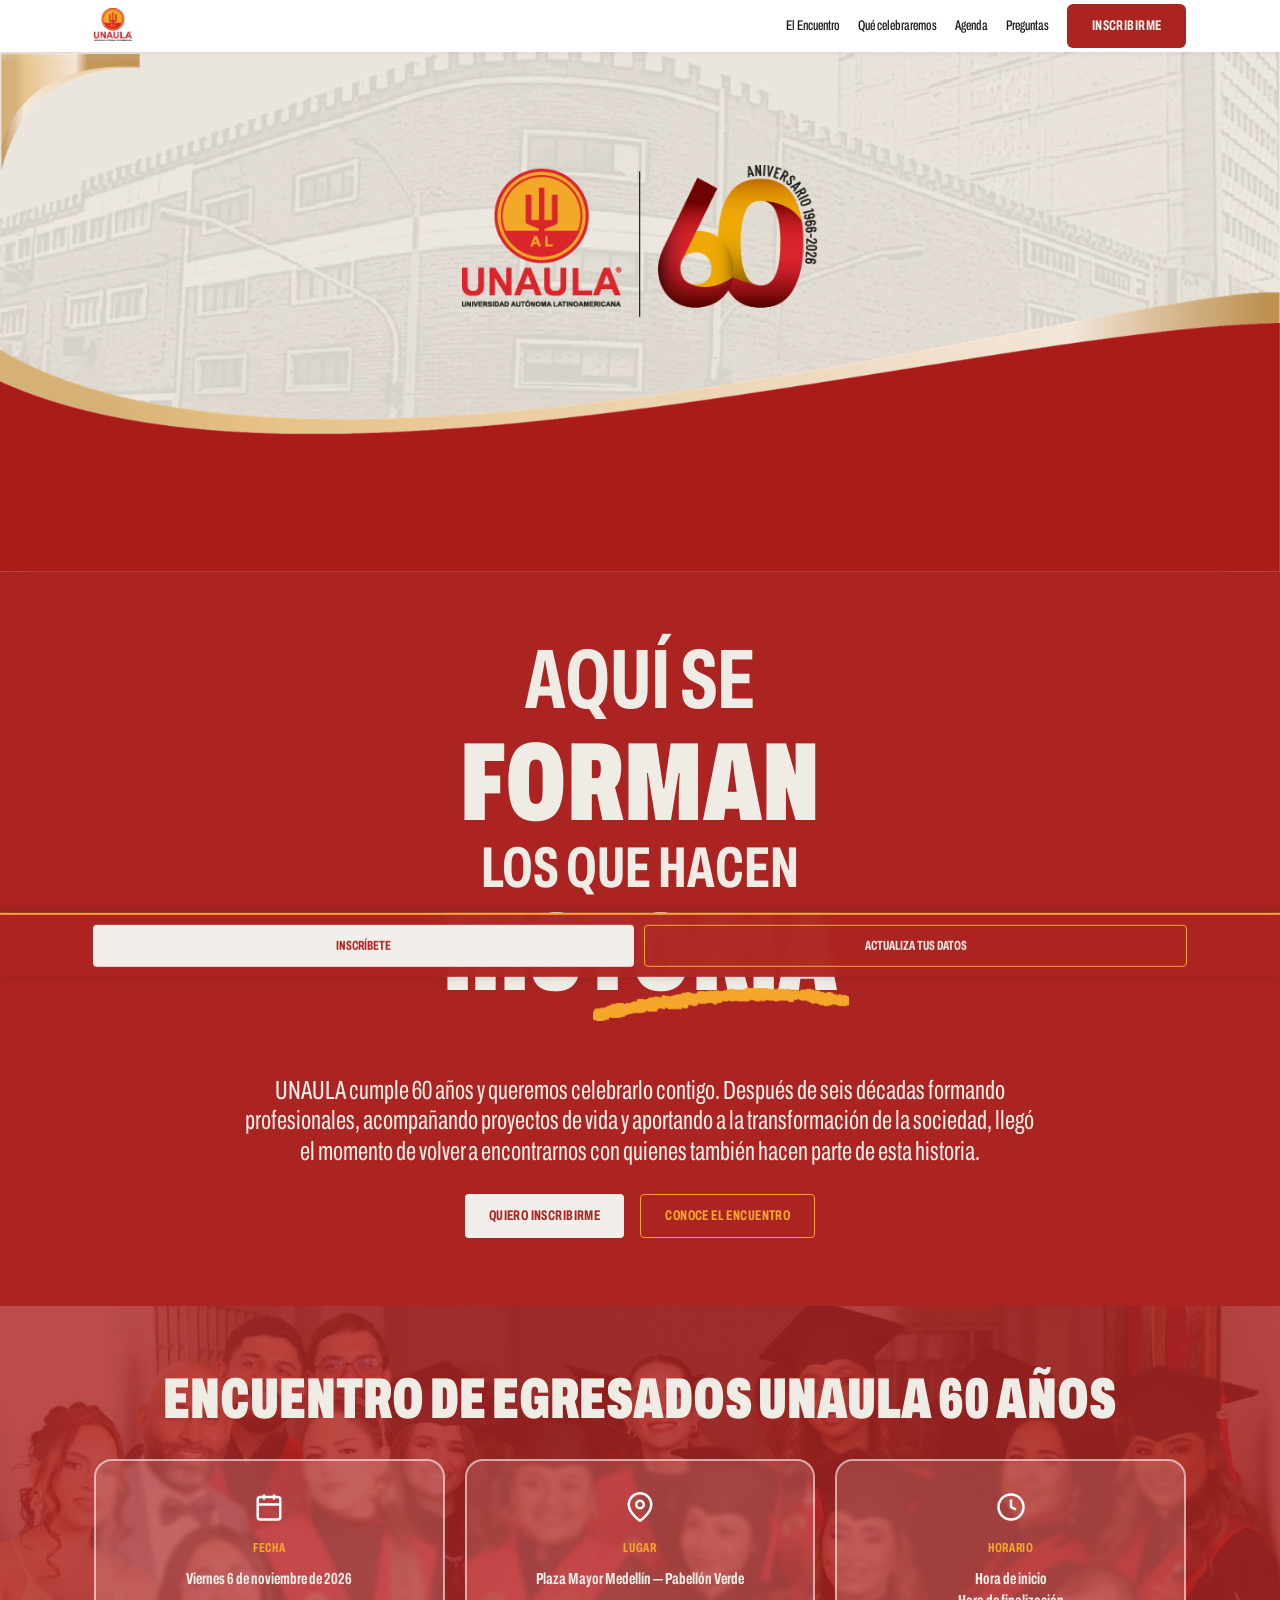
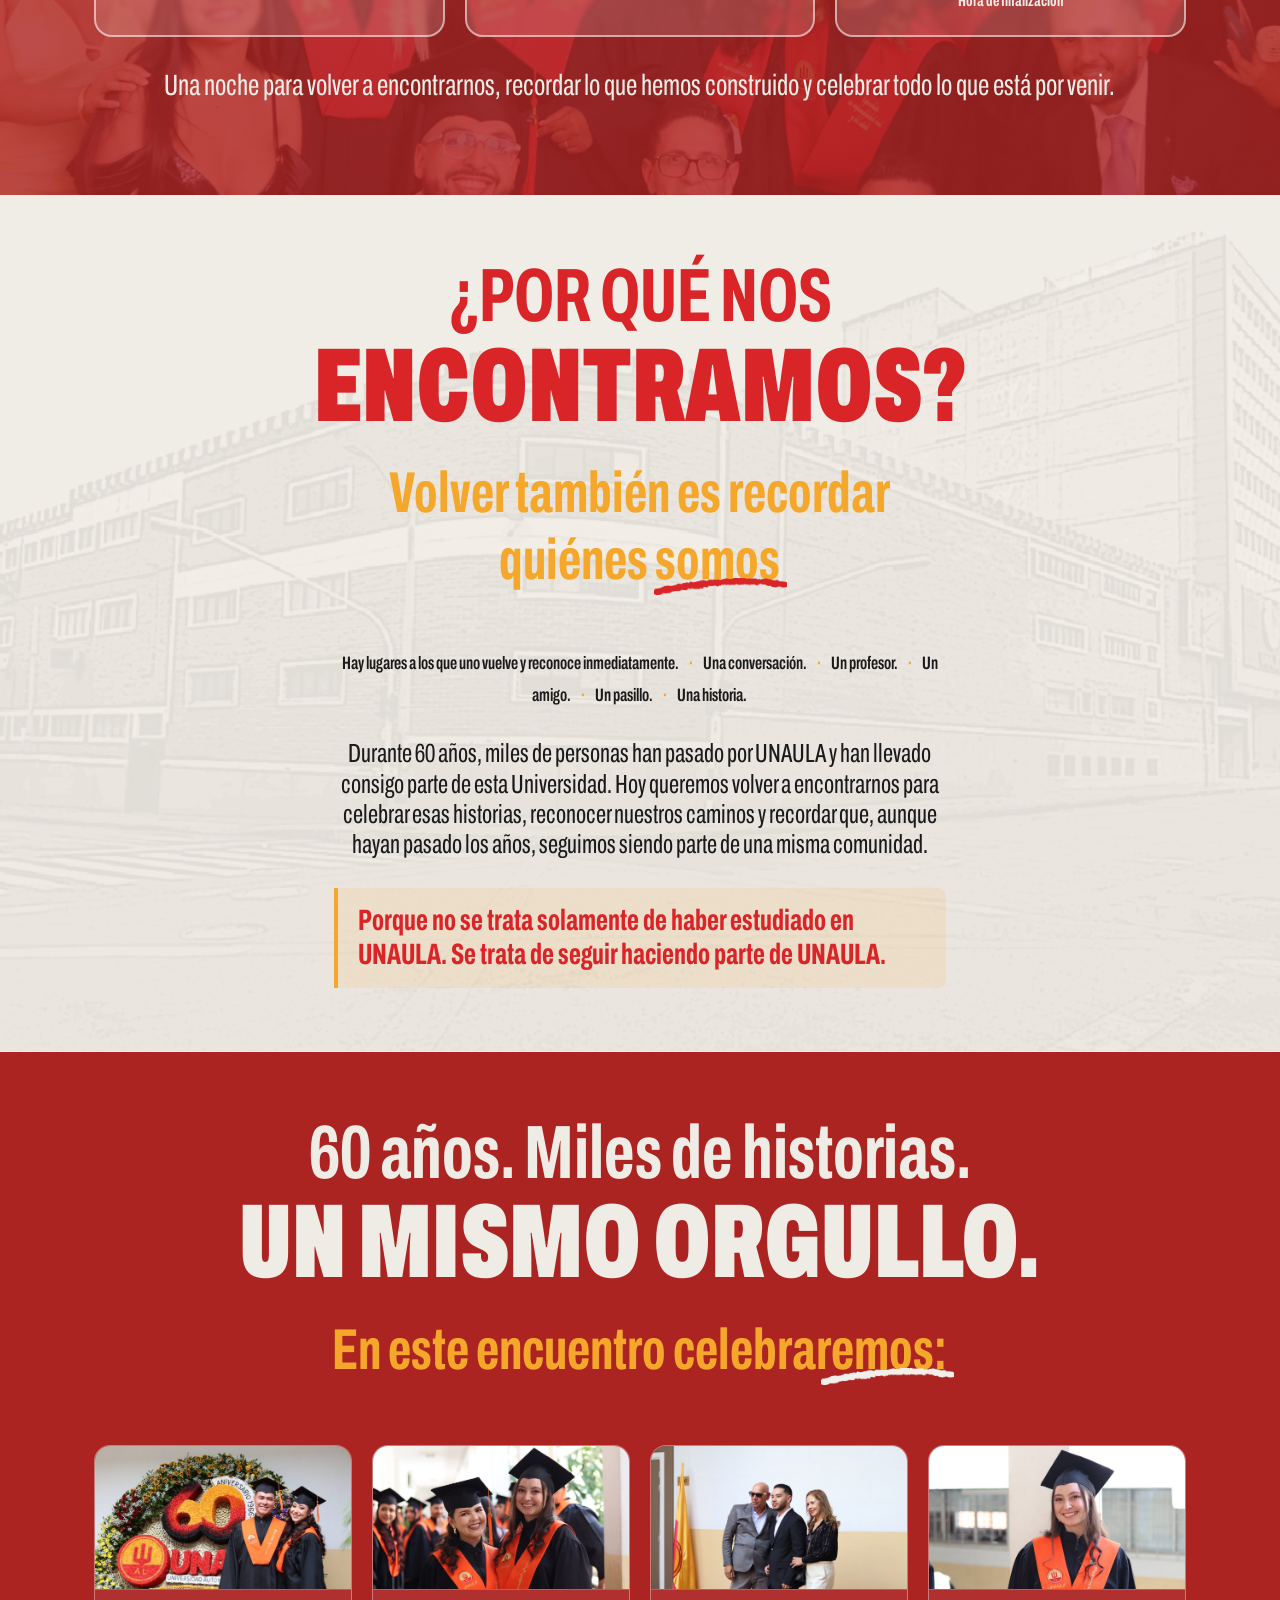
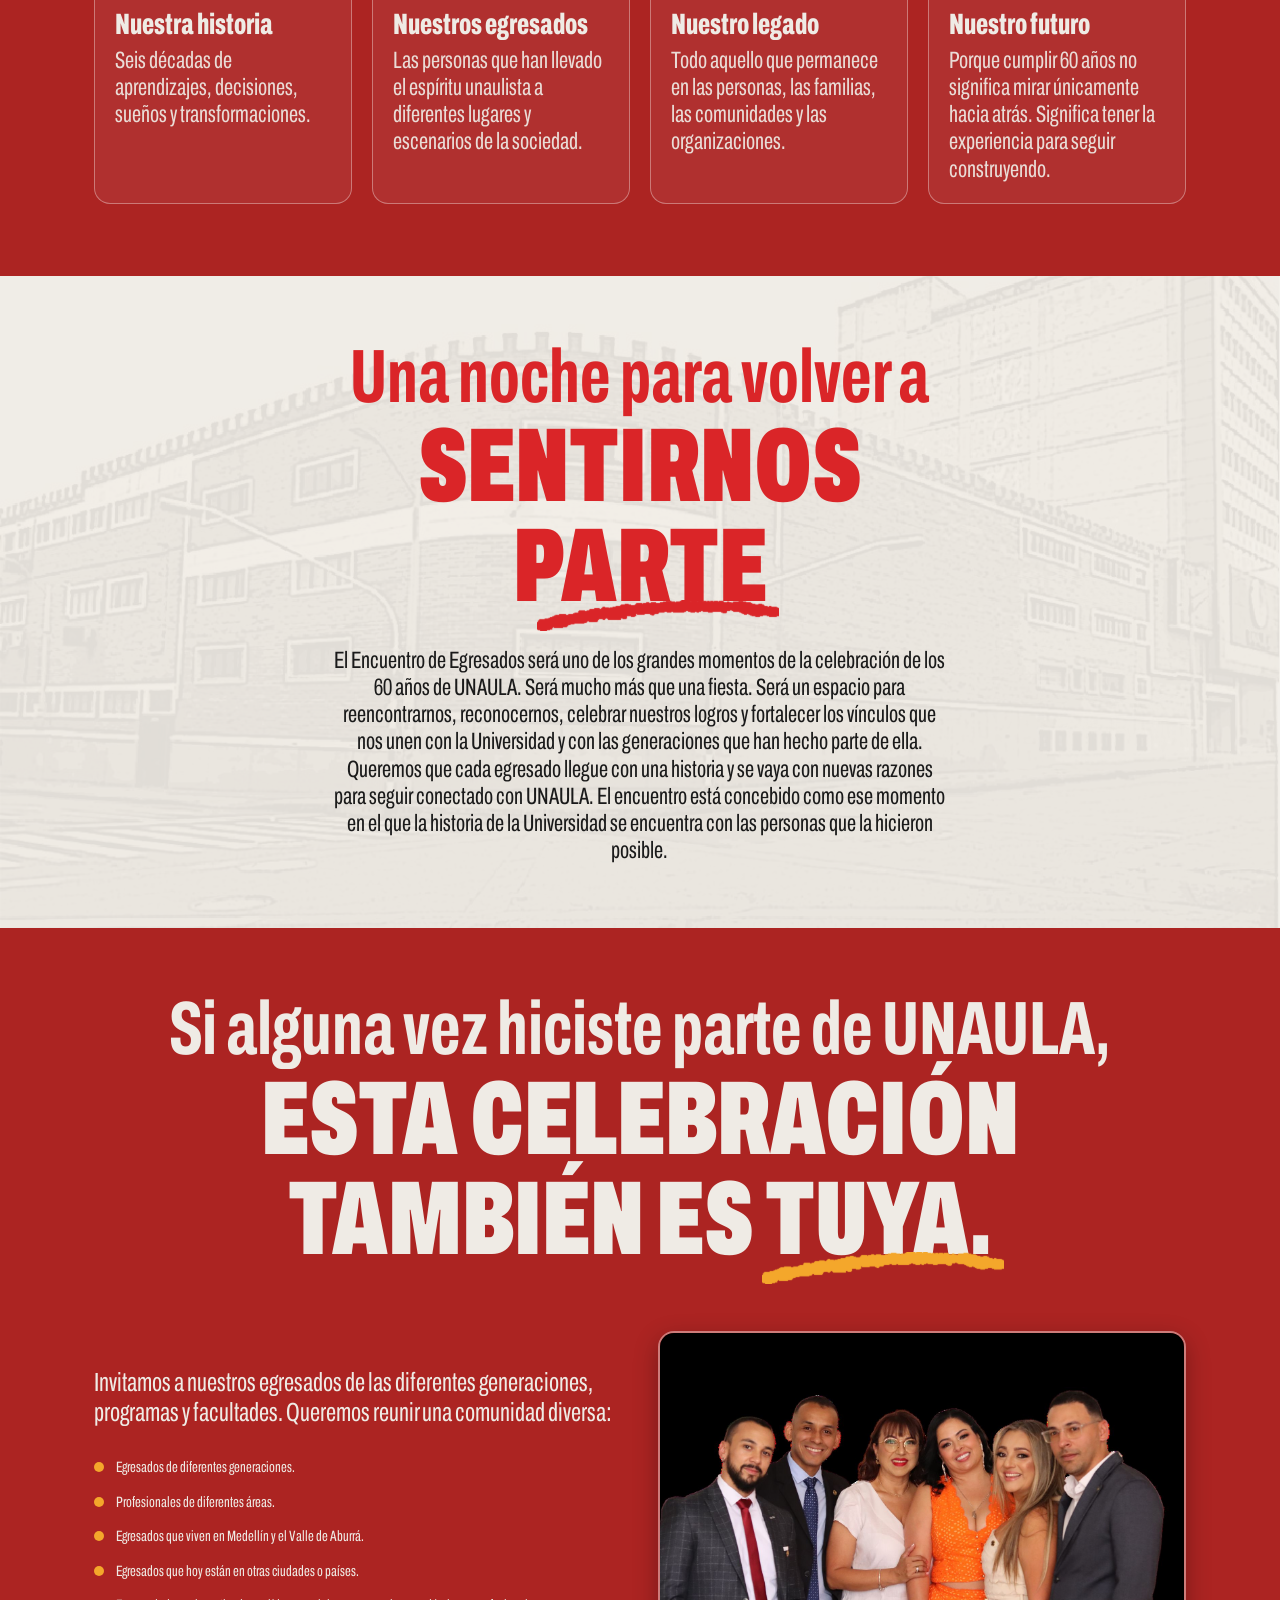
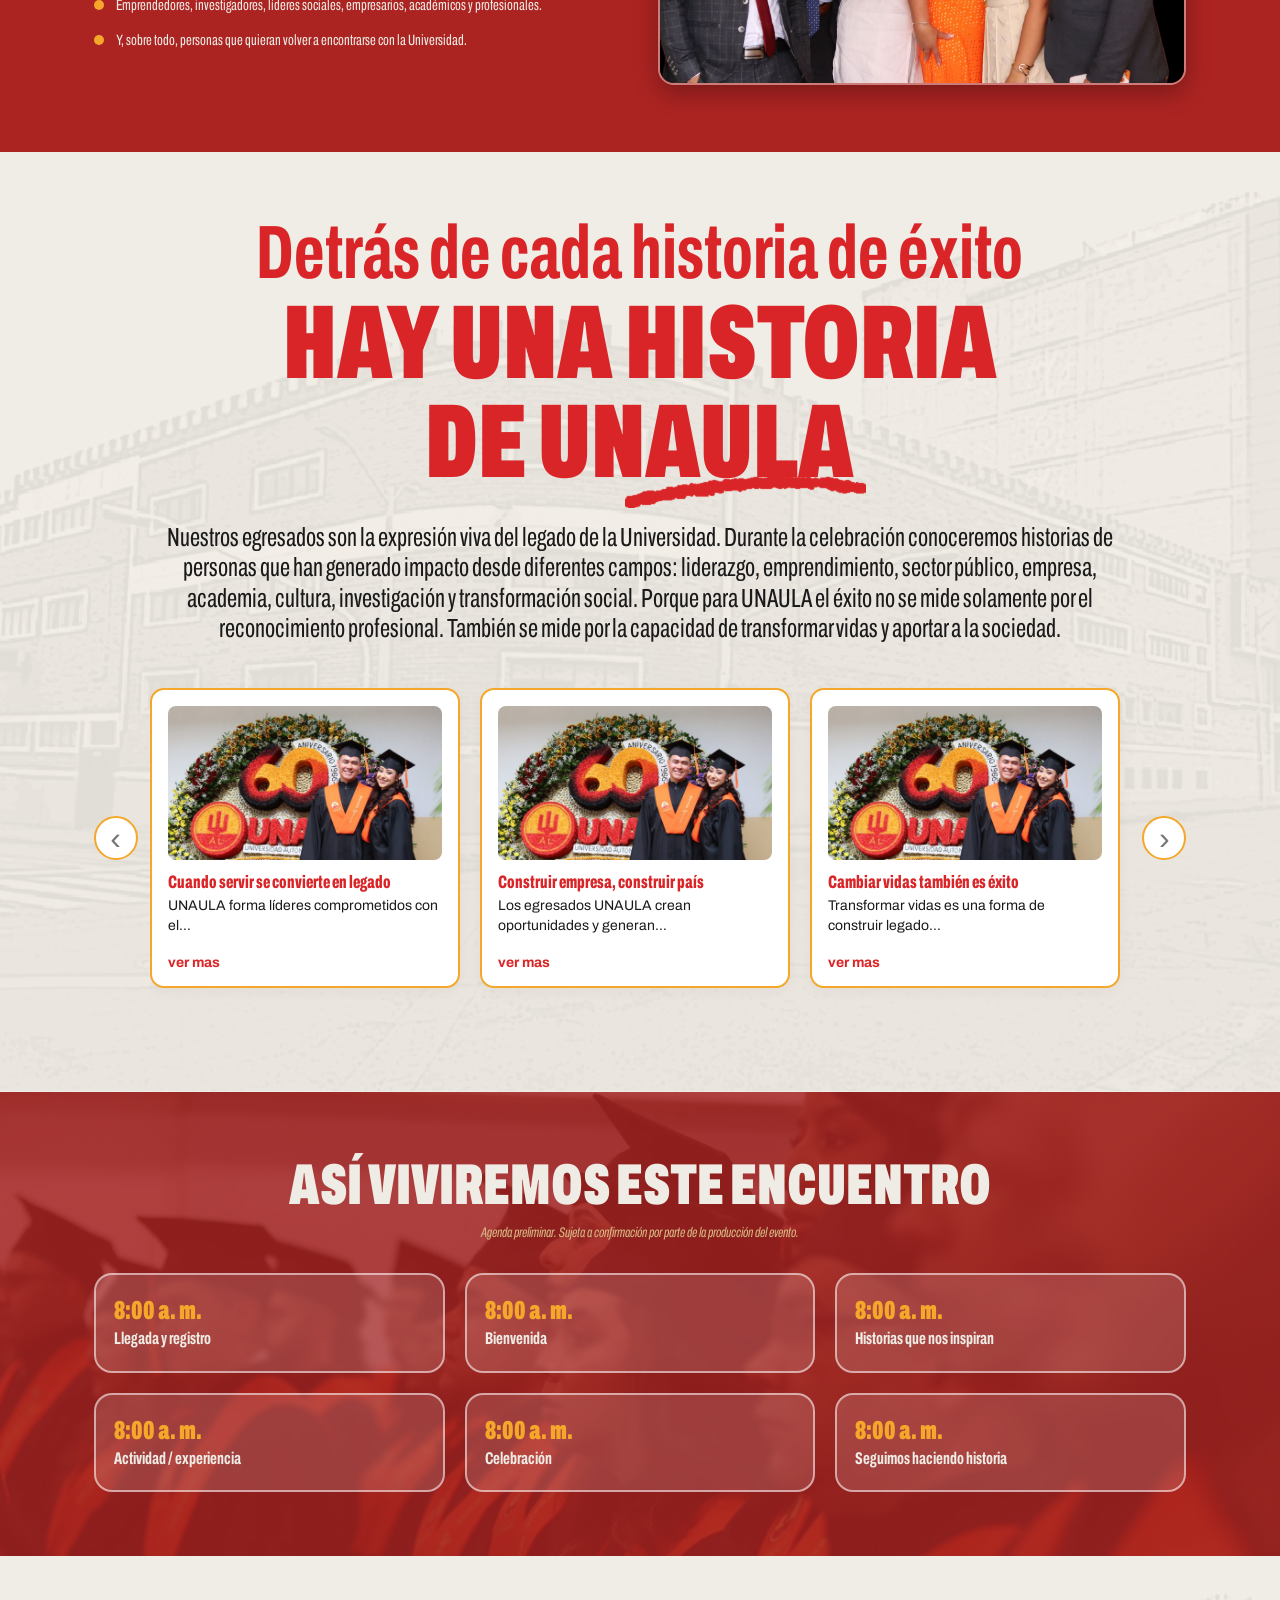
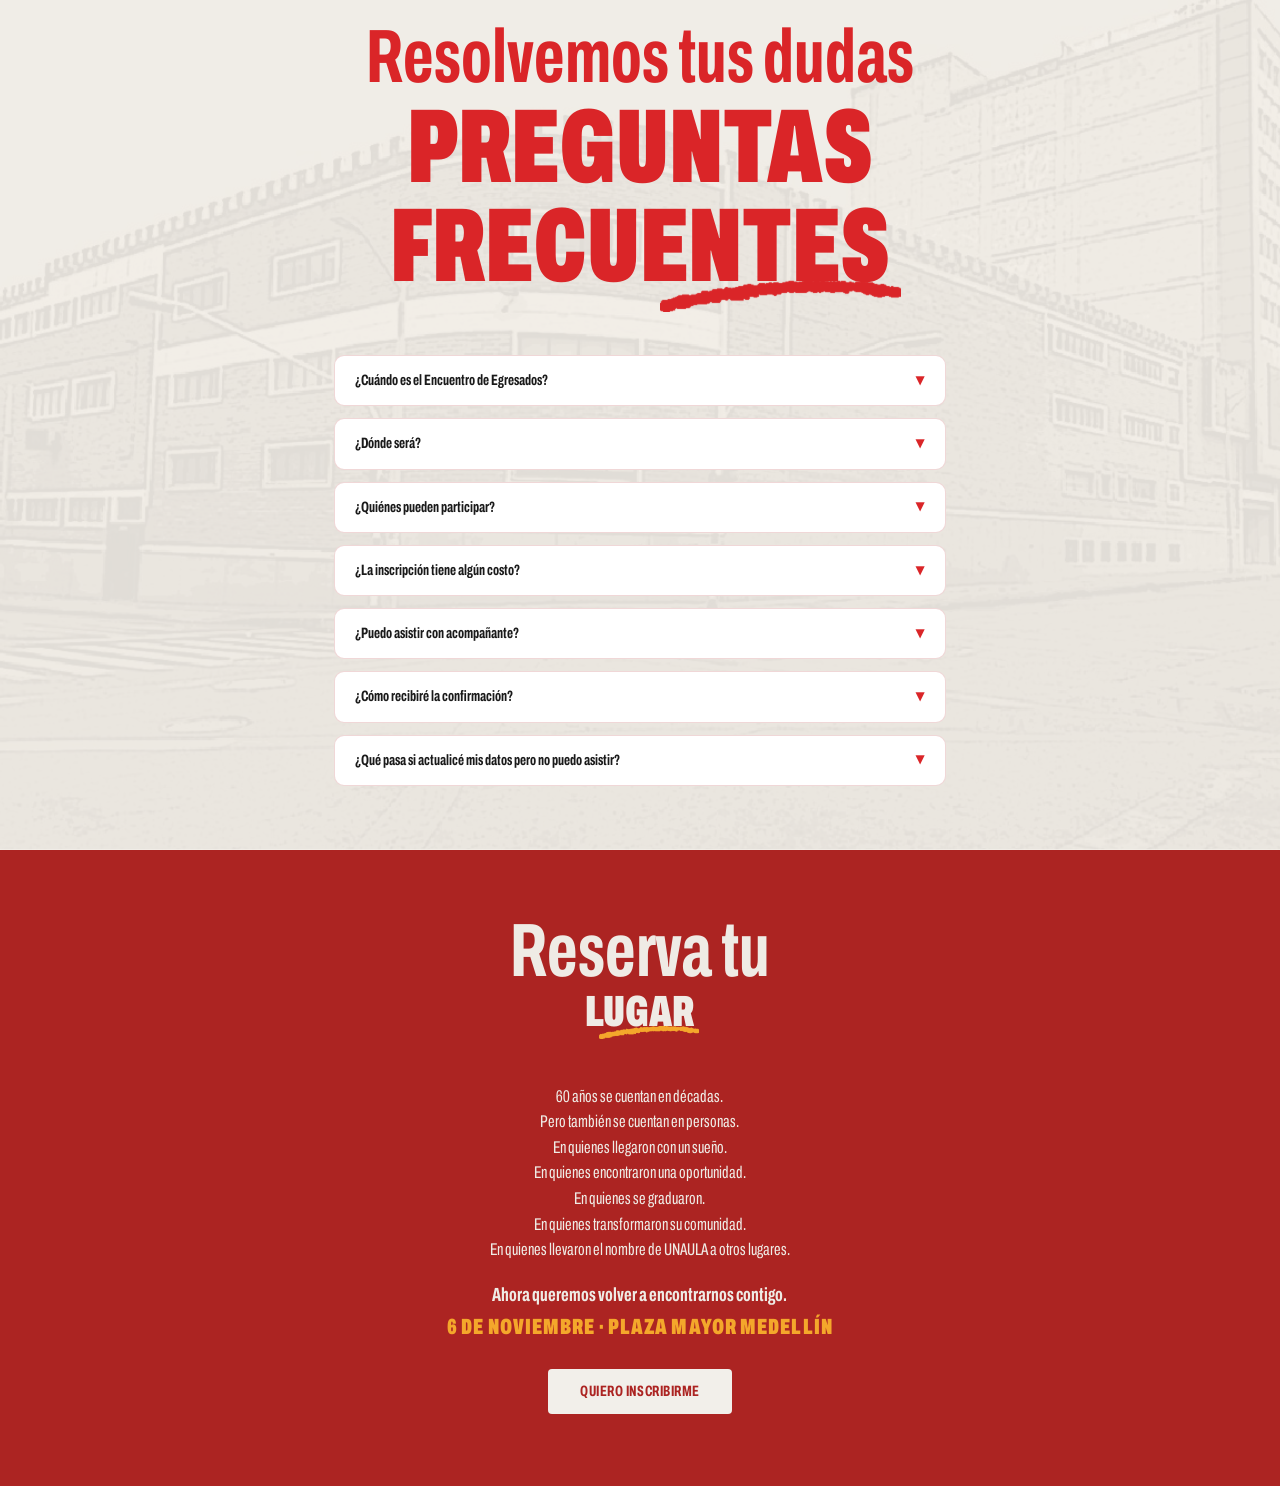
==== commit 0504923b: "depuracion de archivos inecesarios e indexacion de carpetas" ====
--- a/index.html
+++ b/index.html
@@ -19,1328 +19,7 @@
   <link rel="preconnect" href="https://fonts.gstatic.com" crossorigin>
   <link href="https://fonts.googleapis.com/css2?family=Archivo:wdth,wght@62..125,100..900&display=swap" rel="stylesheet">
 
-  <style>
-    :root {
-      --rojo:         #AC2422;  /* rojo institucional — fondos de sección */
-      --rojo-oscuro:  #8E1A18;  /* hover de botones, bordes sobre rojo */
-      --rojo-vivo:    #DA2528;  /* titulares sobre fondo crema */
-      --dorado:       #F4A72B;  /* acentos, subtítulos, trazos, bordes */
-      --dorado-suave: #D7B784;  /* ondas y degradados decorativos */
-      --crema:        #F2EFEA;  /* fondo claro principal */
-      --crema-calido: #ECE8E1;  /* fondo del hero */
-      --texto:        #1A1A1A;  /* texto sobre crema */
-      --texto-claro:  #EFEBE5;  /* texto sobre rojo */
-      --blanco:       #FFFFFF;
-    }
-
-    *, *::before, *::after {
-      box-sizing: border-box;
-      margin: 0;
-      padding: 0;
-    }
-
-    html {
-      scroll-behavior: smooth;
-      font-size: clamp(13px, 1.05vw, 19px);
-    }
-
-    body {
-      font-family: "Archivo", "Arial Narrow", system-ui, -apple-system, "Segoe UI", sans-serif;
-      font-stretch: 62%;
-      font-weight: 400;
-      line-height: 1.15;
-      color: var(--texto);
-      background-color: var(--crema);
-      -webkit-font-smoothing: antialiased;
-      padding-bottom: 74px;
-    }
-
-    @media (min-width: 769px) {
-      body {
-        padding-bottom: 0;
-      }
-    }
-
-    h1, h2, h3, .titular, .titular-l1, .titular-l2, .hero-titular, .titulo-datos {
-      font-stretch: 62%;
-      letter-spacing: normal;
-      line-height: 0.97;
-      text-wrap: balance;
-    }
-
-    @media (max-width: 767px) {
-      .titular-bloque br,
-      .hero-titular br,
-      .escalones-bienvenida br,
-      h1 br,
-      h2 br,
-      h3 br {
-        display: none;
-      }
-    }
-
-    a:focus-visible,
-    button:focus-visible,
-    input:focus-visible,
-    select:focus-visible,
-    textarea:focus-visible,
-    summary:focus-visible {
-      outline: 3px solid var(--dorado);
-      outline-offset: 2px;
-    }
-
-    .sr-only {
-      position: absolute;
-      width: 1px;
-      height: 1px;
-      padding: 0;
-      margin: -1px;
-      overflow: hidden;
-      clip: rect(0, 0, 0, 0);
-      border: 0;
-    }
-
-    .contenedor-ancho {
-      width: 100%;
-      max-width: min(88vw, 1400px);
-      margin: 0 auto;
-      padding: 0 1.25rem;
-      position: relative;
-    }
-
-    .contenedor-estrecho {
-      width: 100%;
-      max-width: 48rem;
-      margin: 0 auto;
-      padding: 0 1.25rem;
-      position: relative;
-    }
-
-    /* Trazos de pincel anclados a la última palabra del titular */
-    .trazo-fin,
-    .trazo-fin-rojo,
-    .trazo-fin-dorado,
-    .trazo-fin-crema {
-      position: relative;
-      white-space: nowrap;
-    }
-    .trazo-fin::after,
-    .trazo-fin-rojo::after {
-      content: "";
-      position: absolute;
-      right: -0.11em;                    /* el trazo sobresale un poco de la palabra */
-      top: calc(100% - 0.22em);          /* arranca en la línea base, no bajo la caja */
-      width: 2.3em;                      /* diseño: 217pt sobre 94,6pt de letra */
-      height: 0.3em;                     /* diseño: 28,8pt sobre 94,6pt */
-      -webkit-mask: url("assets/trazo-pincel.png") right center / 100% 100% no-repeat;
-              mask: url("assets/trazo-pincel.png") right center / 100% 100% no-repeat;
-      background-color: var(--rojo-vivo);
-      pointer-events: none;
-    }
-    .trazo-fin-dorado::after {
-      content: "";
-      position: absolute;
-      right: -0.11em;                    /* el trazo sobresale un poco de la palabra */
-      top: calc(100% - 0.22em);          /* arranca en la línea base, no bajo la caja */
-      width: 2.3em;                      /* diseño: 217pt sobre 94,6pt de letra */
-      height: 0.3em;                     /* diseño: 28,8pt sobre 94,6pt */
-      -webkit-mask: url("assets/trazo-pincel.png") right center / 100% 100% no-repeat;
-              mask: url("assets/trazo-pincel.png") right center / 100% 100% no-repeat;
-      background-color: var(--dorado);
-      pointer-events: none;
-    }
-    .trazo-fin-crema::after {
-      content: "";
-      position: absolute;
-      right: -0.11em;                    /* el trazo sobresale un poco de la palabra */
-      top: calc(100% - 0.22em);          /* arranca en la línea base, no bajo la caja */
-      width: 2.3em;                      /* diseño: 217pt sobre 94,6pt de letra */
-      height: 0.3em;                     /* diseño: 28,8pt sobre 94,6pt */
-      -webkit-mask: url("assets/trazo-pincel.png") right center / 100% 100% no-repeat;
-              mask: url("assets/trazo-pincel.png") right center / 100% 100% no-repeat;
-      background-color: var(--crema);
-      pointer-events: none;
-    }
-
-    .con-trazo {
-      padding-bottom: 0.45em;
-    }
-
-    /* Patrón de titular en dos líneas */
-    .titular-bloque {
-      display: inline-flex;
-      flex-direction: column;
-      align-items: center;
-      text-align: center;
-      margin-bottom: 24px;
-      max-width: 100%;
-    }
-    .titular-l1 {
-      font-weight: 700;
-      font-stretch: 62%;
-      font-size: clamp(30px, 5.9vw, 84px);   /* diseño: 64pt = 6,25% del ancho */
-      line-height: 0.98;
-    }
-    .titular-l2 {
-      font-weight: 900;
-      font-stretch: 62%;
-      font-size: clamp(40px, 8.2vw, 118px);  /* diseño: 89,1pt = 8,70% */
-      line-height: 0.95;
-      text-transform: uppercase;
-      margin-top: 0.25rem;
-    }
-
-    /* Fondo marca de agua del edificio */
-    .con-marca-agua {
-      position: relative;
-    }
-    .con-marca-agua::before {
-      content: "";
-      position: absolute;
-      inset: 0;
-      background: url("assets/edificio-linea.jpg") center/cover no-repeat;
-      opacity: 0.08;
-      pointer-events: none;
-      z-index: 0;
-    }
-
-    /* Botones */
-    .btn {
-      display: inline-flex;
-      align-items: center;
-      justify-content: center;
-      gap: 8px;
-      font-family: inherit;
-      font-size: 14px;
-      font-weight: 700;
-      font-stretch: 62%;
-      text-transform: uppercase;
-      letter-spacing: 0.03em;
-      min-height: 44px;
-      padding: 10px 24px;
-      border-radius: 6px;
-      text-decoration: none;
-      cursor: pointer;
-      border: 1.5px solid transparent;
-      transition: all 0.2s ease;
-      white-space: nowrap;
-    }
-    .btn:disabled {
-      opacity: 0.45;
-      cursor: not-allowed;
-    }
-    .btn-crema-rojo {
-      background-color: var(--crema);
-      color: var(--rojo);
-      border-radius: 4px;
-      border: none;
-    }
-    .btn-crema-rojo:hover:not(:disabled) {
-      background-color: var(--blanco);
-      transform: translateY(-1px);
-    }
-    .btn-borde-dorado {
-      background-color: transparent;
-      color: var(--dorado);
-      border-color: var(--dorado);
-      border-radius: 4px;
-    }
-    .btn-borde-dorado:hover:not(:disabled) {
-      background-color: rgba(244, 167, 43, 0.15);
-    }
-    .btn-primario {
-      background-color: var(--rojo);
-      color: var(--crema);
-    }
-    .btn-primario:hover:not(:disabled) {
-      background-color: var(--rojo-oscuro);
-    }
-    .btn-secundario {
-      background-color: transparent;
-      border-color: var(--rojo);
-      color: var(--rojo);
-    }
-    .btn-secundario:hover:not(:disabled) {
-      background-color: rgba(172, 36, 34, 0.08);
-    }
-
-    /* BARRA SUPERIOR */
-    .barra-superior {
-      position: sticky;
-      top: 0;
-      background: #FFFFFF;
-      box-shadow: 0 1px 6px rgba(0, 0, 0, 0.06);
-      z-index: 990;
-      height: 3.9rem;
-    }
-    .barra-superior-inner {
-      display: flex;
-      justify-content: space-between;
-      align-items: center;
-      padding: 0 1.25rem;
-      max-width: min(88vw, 1400px);
-      margin: 0 auto;
-      height: 3.9rem;
-    }
-    .logo-barra {
-      height: 2.5rem;
-      width: auto;
-      object-fit: contain;
-    }
-    .nav-links {
-      display: flex;
-      align-items: center;
-      gap: 18px;
-    }
-    .nav-enlace {
-      font-size: 14px;
-      font-weight: 500;
-      font-stretch: 62%;
-      color: var(--texto);
-      text-decoration: none;
-      transition: color 0.2s;
-    }
-    .nav-enlace:hover {
-      color: var(--rojo-vivo);
-    }
-    @media (max-width: 820px) {
-      .nav-links .nav-enlace {
-        display: none;
-      }
-    }
-
-    /* BARRA FIJA DE TRES LLAMADOS A LA ACCIÓN */
-    .barra-fija {
-      position: fixed;
-      left: 0;
-      right: 0;
-      bottom: 0;
-      background: rgba(172, 36, 34, 0.96);
-      backdrop-filter: blur(8px);
-      -webkit-backdrop-filter: blur(8px);
-      border-top: 2px solid var(--dorado);
-      z-index: 1000;
-      box-shadow: 0 -2px 12px rgba(0, 0, 0, 0.2);
-      transform: translateY(120%);
-      transition: transform 0.3s ease;
-    }
-    .barra-fija.visible {
-      transform: translateY(0);
-    }
-    .barra-fija-inner {
-      display: flex;
-      justify-content: space-between;
-      align-items: center;
-      gap: 10px;
-      padding: 10px 16px;
-      max-width: min(88vw, 1400px);
-      margin: 0 auto;
-    }
-    .barra-btn {
-      flex: 1;
-      text-align: center;
-      padding: 10px 14px;
-      font-size: 13px;
-      font-weight: 700;
-      font-stretch: 62%;
-      text-transform: uppercase;
-      text-decoration: none;
-      border-radius: 4px;
-      white-space: nowrap;
-      transition: all 0.2s ease;
-      min-height: 42px;
-      display: inline-flex;
-      align-items: center;
-      justify-content: center;
-    }
-    .barra-btn-primario {
-      background-color: var(--crema);
-      color: var(--rojo);
-    }
-    .barra-btn-primario:hover {
-      background-color: var(--blanco);
-    }
-    .barra-btn-secundario {
-      background-color: transparent;
-      color: var(--texto-claro);
-      border: 1px solid var(--dorado);
-    }
-    .barra-btn-secundario:hover {
-      background-color: rgba(244, 167, 43, 0.15);
-    }
-
-    /* 1. HERO */
-    .hero {
-      position: relative;
-      background: var(--crema-calido, #ECE8E1);
-      overflow: hidden;
-      padding-top: 8.4rem;      /* 90px sobre el lienzo de referencia de 1024 */
-      padding-bottom: 19rem;    /* espacio para la onda */
-    }
-
-    .hero__fondo {
-      position: absolute; inset: 0;
-      background: url("assets/edificio-linea.jpg") center / cover no-repeat;
-      opacity: .10;
-      z-index: 0;
-    }
-
-    /* ornamento de esquina: PEQUEÑO, 11% del ancho, proporción intacta */
-    .hero__curva {
-      position: absolute; top: 0; left: 0;
-      width: 11%;
-      min-width: 48px;
-      max-width: 170px;
-      height: auto;             /* nunca fijar alto: deforma el arco */
-      z-index: 1;
-      pointer-events: none;
-    }
-
-    .hero__contenido { position: relative; z-index: 2; text-align: center; }
-
-    .hero__logo {
-      width: 27.8%;
-      max-width: 26.5rem;
-      height: auto;
-      display: block;
-      margin: 0 auto;
-    }
-
-    .hero__titulo {
-      font-size: clamp(34px, 6.3vw, 90px);   /* diseño: 68,3pt = 6,67% del ancho */
-      font-weight: 600;
-      font-stretch: 62%;
-      letter-spacing: -.005em;
-      line-height: 1;
-      color: var(--texto, #1A1A1A);
-      margin-top: 4.8rem;             /* 52px bajo el logo */
-      white-space: nowrap;
-    }
-
-    /* transición al bloque rojo */
-    .onda { position: absolute; left: 0; right: 0; bottom: 0; z-index: 1; line-height: 0; }
-    .onda img { display: block; width: 100%; height: auto; }
-    .onda__oro  { position: absolute; left: 0; right: 0; bottom: 0; z-index: 0; }
-    .onda__roja { position: relative; z-index: 1; }
-
-    /* 2. BLOQUE ROJO DE BIENVENIDA */
-    .seccion-bienvenida {
-      background-color: var(--rojo);
-      color: var(--texto-claro);
-      padding: 60px 20px 68px;
-      text-align: center;
-      position: relative;
-    }
-    .escalones-bienvenida {
-      display: inline-flex;
-      flex-direction: column;
-      align-items: center;
-      text-align: center;
-      margin-bottom: 24px;
-    }
-    .esc-l1 {
-      font-size: clamp(32px, 6.6vw, 94px);   /* diseño: 71,3pt = 6,96% */
-      font-weight: 700;
-      font-stretch: 62%;
-      color: var(--texto-claro);
-    }
-    .esc-l1--menor {
-      font-size: clamp(22px, 4.5vw, 64px);   /* diseño: 48,1pt = 4,70% */
-    }
-    .esc-l2 {
-      font-size: clamp(42px, 8.7vw, 125px);  /* diseño: 94,6pt = 9,23% */
-      font-weight: 900;
-      font-stretch: 62%;
-      color: var(--texto-claro);
-      line-height: 0.95;
-    }
-    .esc-l3 {
-      font-size: clamp(42px, 8.7vw, 125px);  /* diseño: 94,6pt, igual que FORMAN */
-      font-weight: 900;
-      font-stretch: 62%;
-      color: var(--texto-claro);
-      line-height: 0.92;
-      text-transform: uppercase;
-      padding-bottom: 0.38em;            /* holgura del trazo, en em del propio titular */
-    }
-    .parrafo-bienvenida {
-      font-size: clamp(16px, 2.05vw, 30px);  /* diseño: 22pt = 2,15% */
-      line-height: 1.15;
-      max-width: min(63vw, 1000px);          /* diseño: 62,7% */
-      margin: 0 auto 2rem;
-      color: var(--texto-claro);
-      font-stretch: 62%;
-    }
-    .bienvenida-botones {
-      display: flex;
-      justify-content: center;
-      gap: 16px;
-      flex-wrap: wrap;
-    }
-
-    /* 3. DATOS DEL EVENTO */
-    .seccion-datos {
-      position: relative;
-      background: linear-gradient(rgba(172, 36, 34, 0.82), rgba(172, 36, 34, 0.82)),
-                  url("assets/foto-egresados-grupo.jpg") center/cover no-repeat;
-      padding: 64px 20px;
-      color: var(--texto-claro);
-      text-align: center;
-    }
-    .titulo-datos {
-      font-size: clamp(26px, 4.5vw, 64px);   /* diseño: 48,1pt = 4,70% */
-      font-weight: 900;
-      font-stretch: 62%;
-      text-transform: uppercase;
-      letter-spacing: normal;
-      line-height: 1;
-      margin-bottom: 32px;
-      color: var(--texto-claro);
-    }
-    .grid-vidrio-3 {
-      display: grid;
-      grid-template-columns: repeat(3, 1fr);
-      gap: 20px;
-      max-width: 1200px;
-      margin: 0 auto 32px;
-    }
-    .tarjeta-vidrio {
-      background: rgba(255, 255, 255, 0.14);
-      border: 2px solid rgba(255, 255, 255, 0.55);
-      border-radius: 18px;
-      backdrop-filter: blur(2px);
-      -webkit-backdrop-filter: blur(2px);
-      padding: 24px 18px;
-      display: flex;
-      flex-direction: column;
-      align-items: center;
-      text-align: center;
-      gap: 12px;
-    }
-    .icono-vidrio {
-      width: 44px;
-      height: 44px;
-      color: #FFFFFF;
-      display: flex;
-      align-items: center;
-      justify-content: center;
-    }
-    .vidrio-label {
-      font-size: 13px;
-      font-weight: 700;
-      font-stretch: 62%;
-      color: var(--dorado);
-      text-transform: uppercase;
-      letter-spacing: 0.05em;
-    }
-    .vidrio-valor {
-      font-size: 16px;
-      font-weight: 700;
-      color: var(--texto-claro);
-      line-height: 1.35;
-    }
-    .parrafo-datos {
-      font-size: clamp(17px, 2.3vw, 33px);   /* diseño: 25pt = 2,44% */
-      line-height: 1.15;
-      max-width: min(78vw, 1240px);          /* diseño: 77,7% */
-      margin: 0 auto 28px;
-      color: var(--texto-claro);
-    }
-
-    /* 4. ¿POR QUÉ NOS ENCONTRAMOS? */
-    .seccion-por-que {
-      padding: 64px 20px;
-      background-color: var(--crema);
-      text-align: center;
-    }
-    .subtitulo-dorado {
-      font-size: clamp(26px, 4.5vw, 64px);   /* diseño: 48,6pt = 4,74% */
-      font-weight: 700;
-      font-stretch: 62%;
-      color: var(--dorado);
-      margin-bottom: 8px;
-    }
-    .versos-bloque {
-      margin: 28px auto;
-      font-size: 18px;
-      font-weight: 600;
-      color: var(--texto);
-      line-height: 1.8;
-    }
-    .verso-sep {
-      color: var(--dorado);
-      margin: 0 8px;
-      font-weight: 700;
-    }
-    @media (max-width: 768px) {
-      .versos-bloque {
-        display: flex;
-        flex-direction: column;
-        gap: 6px;
-      }
-      .verso-sep {
-        display: none;
-      }
-    }
-    .parrafo-comun {
-      font-size: clamp(16px, 2.05vw, 30px);  /* diseño: 22pt */
-      line-height: 1.15;
-      color: var(--texto);
-      max-width: min(78vw, 1240px);          /* diseño: 77,9% */
-      margin: 0 auto 28px;
-    }
-    .cierre-por-que {
-      font-size: clamp(17px, 2.3vw, 33px);   /* diseño: 25pt */
-      font-weight: 700;
-      color: var(--rojo-vivo);
-      max-width: min(50vw, 800px);           /* diseño: 33,7% + aire para el borde */
-      margin: 0 auto;
-      padding: 16px 20px;
-      border-left: 4px solid var(--dorado);
-      background-color: rgba(244, 167, 43, 0.12);
-      border-radius: 0 8px 8px 0;
-      text-align: left;
-    }
-
-    /* 5. ¿QUÉ VAMOS A CELEBRAR? */
-    .seccion-celebrar {
-      background-color: var(--rojo);
-      color: var(--texto-claro);
-      padding: 64px 20px 72px;
-      text-align: center;
-    }
-    .grid-celebrar-4 {
-      display: grid;
-      grid-template-columns: repeat(4, 1fr);
-      gap: 20px;
-      margin-top: 36px;
-      text-align: left;
-    }
-    .card-celebrar-rojo {
-      background: rgba(255, 255, 255, 0.06);
-      border: 1px solid rgba(255, 255, 255, 0.35);
-      border-radius: 16px;
-      overflow: hidden;
-      display: flex;
-      flex-direction: column;
-    }
-    .img-card-celebrar {
-      width: 100%;
-      aspect-ratio: 16 / 9;
-      object-fit: cover;
-      display: block;
-      border-bottom: 1px solid rgba(255, 255, 255, 0.2);
-    }
-    .card-celebrar-cuerpo {
-      padding: 20px;
-    }
-    .card-celebrar-titulo {
-      font-size: clamp(17px, 2.3vw, 33px);   /* diseño: 25pt */
-      font-weight: 800;
-      font-stretch: 62%;
-      color: var(--texto-claro);
-      margin-bottom: 8px;
-    }
-    .card-celebrar-desc {
-      font-size: clamp(14px, 1.85vw, 27px);  /* diseño: 20pt */
-      line-height: 1.15;
-      color: var(--texto-claro);
-      opacity: 0.92;
-    }
-
-    /* 6. EL ENCUENTRO */
-    .seccion-encuentro {
-      background-color: var(--crema);
-      padding: 64px 20px;
-      text-align: center;
-    }
-    .parrafo-encuentro {
-      font-size: clamp(15px, 1.85vw, 27px);  /* diseño: 20pt = 1,95% */
-      line-height: 1.15;
-      max-width: min(70vw, 1120px);          /* diseño: 70,2% */
-      margin: 0 auto;
-      color: var(--texto);
-    }
-
-    /* 7. TARJETA DE INSCRIPCIÓN */
-    .seccion-inscripcion {
-      background-color: var(--rojo);
-      color: var(--texto-claro);
-      padding: 64px 20px 80px;
-      text-align: center;
-      position: relative;
-    }
-    .tarjeta-inscripcion {
-      background-color: var(--crema);
-      color: var(--texto);
-      border-radius: 20px;
-      border-top: 6px solid var(--dorado);
-      box-shadow: 0 14px 40px rgba(0, 0, 0, 0.28);
-      max-width: 620px;
-      margin: 28px auto 0;
-      padding: 32px 28px;
-      text-align: left;
-    }
-    .indicador-pasos {
-      display: flex;
-      align-items: center;
-      justify-content: center;
-      gap: 16px;
-      margin-bottom: 28px;
-      position: relative;
-    }
-    .paso-col {
-      display: flex;
-      align-items: center;
-      gap: 10px;
-      font-size: 14px;
-      font-weight: 600;
-      color: var(--texto);
-    }
-    .circulo-paso {
-      width: 32px;
-      height: 32px;
-      border-radius: 50%;
-      border: 2px solid rgba(172, 36, 34, 0.3);
-      display: flex;
-      align-items: center;
-      justify-content: center;
-      font-weight: 700;
-      font-size: 13px;
-      color: var(--texto);
-      background: #FFFFFF;
-    }
-    .paso-col.activo .circulo-paso {
-      background-color: var(--rojo-vivo);
-      border-color: var(--rojo-vivo);
-      color: #FFFFFF;
-    }
-    .paso-col.activo {
-      font-weight: 800;
-      color: var(--rojo-vivo);
-    }
-    .paso-col.completado .circulo-paso {
-      background-color: var(--dorado);
-      border-color: var(--dorado);
-      color: #FFFFFF;
-    }
-    .linea-paso {
-      width: 40px;
-      height: 2px;
-      background-color: rgba(172, 36, 34, 0.2);
-    }
-    .linea-paso.activa {
-      background-color: var(--dorado);
-    }
-    .campo-wrap {
-      margin-bottom: 20px;
-    }
-    .label-campo {
-      display: block;
-      font-size: 14px;
-      font-weight: 700;
-      color: var(--texto);
-      margin-bottom: 8px;
-    }
-    .input-control {
-      width: 100%;
-      background: #FFFFFF;
-      border: 2px solid rgba(172, 36, 34, 0.22);
-      border-radius: 10px;
-      padding: 14px 16px;
-      font-size: 16px;
-      font-family: inherit;
-      color: var(--texto);
-      transition: all 0.2s ease;
-    }
-    .input-control:focus {
-      border-color: var(--rojo-vivo);
-      box-shadow: 0 0 0 3px rgba(244, 167, 43, 0.35);
-      outline: none;
-    }
-    .input-control.error {
-      border-color: var(--rojo-vivo);
-      background-color: #FDF2F2;
-    }
-    .mensaje-error {
-      display: none;
-      color: var(--rojo-vivo);
-      font-size: 14px;
-      font-weight: 600;
-      margin-top: 6px;
-    }
-    .mensaje-error.visible {
-      display: block;
-    }
-    .resumen-tabla {
-      background: #FFFFFF;
-      border: 2px dashed rgba(244, 167, 43, 0.6);
-      border-radius: 12px;
-      padding: 18px;
-      margin-bottom: 20px;
-    }
-    .resumen-fila {
-      display: flex;
-      justify-content: space-between;
-      align-items: center;
-      padding: 8px 0;
-      border-bottom: 1px solid rgba(172, 36, 34, 0.12);
-      font-size: 14px;
-    }
-    .resumen-fila:last-child {
-      border-bottom: none;
-    }
-    .resumen-lbl {
-      color: var(--texto);
-      font-weight: 600;
-    }
-    .resumen-val {
-      color: var(--rojo-vivo);
-      font-weight: 700;
-      text-align: right;
-    }
-    .alerta-box {
-      border-radius: 8px;
-      padding: 16px;
-      margin-bottom: 20px;
-    }
-    .alerta-encontrado {
-      background-color: rgba(244, 167, 43, 0.12);
-      border-left: 4px solid var(--dorado);
-    }
-    .alerta-ya-inscrito {
-      background-color: rgba(244, 167, 43, 0.18);
-      border-left: 4px solid var(--dorado);
-    }
-    .alerta-error {
-      background-color: rgba(172, 36, 34, 0.08);
-      border-left: 4px solid var(--rojo-vivo);
-    }
-    .politica-datos-tarjeta {
-      font-size: 11.5px;
-      line-height: 1.45;
-      color: #666666;
-      text-align: center;
-      margin-top: 12px;
-      margin-bottom: 4px;
-    }
-    .politica-pendiente {
-      opacity: 0.65;
-      font-weight: 600;
-    }
-    .spinner {
-      width: 18px;
-      height: 18px;
-      border: 2px solid rgba(255, 255, 255, 0.4);
-      border-top-color: #FFFFFF;
-      border-radius: 50%;
-      animation: girar 0.8s linear infinite;
-      display: inline-block;
-      vertical-align: middle;
-    }
-    @keyframes girar {
-      to { transform: rotate(360deg); }
-    }
-
-    /* 8. ¿QUIÉNES ESTÁN INVITADOS? */
-    .seccion-invitados {
-      background-color: var(--rojo);
-      color: var(--texto-claro);
-      padding: 64px 20px;
-    }
-    .grid-invitados-2col {
-      display: grid;
-      grid-template-columns: 1fr 1fr;
-      gap: 36px;
-      align-items: center;
-      margin-top: 32px;
-    }
-    .foto-invitados {
-      width: 100%;
-      height: auto;
-      max-height: 420px;
-      object-fit: cover;
-      border-radius: 16px;
-      border: 2px solid rgba(255, 255, 255, 0.4);
-      box-shadow: 0 8px 24px rgba(0,0,0,0.3);
-    }
-    .lista-invitados {
-      display: flex;
-      flex-direction: column;
-      gap: 12px;
-      margin-top: 18px;
-    }
-    .item-invitado {
-      display: flex;
-      align-items: flex-start;
-      gap: 12px;
-      font-size: 15px;
-      color: var(--texto-claro);
-      line-height: 1.5;
-    }
-    .viñeta-dorada {
-      width: 10px;
-      height: 10px;
-      border-radius: 50%;
-      background-color: var(--dorado);
-      flex-shrink: 0;
-      margin-top: 6px;
-    }
-
-    /* 9. HISTORIAS DE ÉXITO */
-    .seccion-historias {
-      background-color: var(--crema);
-      padding: 64px 20px;
-      text-align: center;
-    }
-    .carrusel-wrap {
-      position: relative;
-      max-width: 1200px;
-      margin: 32px auto 28px;
-      display: flex;
-      align-items: center;
-      gap: 12px;
-    }
-    .carrusel-track {
-      display: flex;
-      gap: 20px;
-      overflow-x: auto;
-      scroll-snap-type: x mandatory;
-      padding: 12px 4px;
-      scrollbar-width: thin;
-      -webkit-overflow-scrolling: touch;
-    }
-    .carrusel-track::-webkit-scrollbar {
-      height: 6px;
-    }
-    .carrusel-track::-webkit-scrollbar-thumb {
-      background: var(--dorado);
-      border-radius: 4px;
-    }
-    button.card-historia-carrusel,
-    .card-historia-carrusel {
-      flex: 0 0 310px;
-      scroll-snap-align: start;
-      background: #FFFFFF;
-      border: 2px solid var(--dorado);
-      border-radius: 14px;
-      padding: 16px;
-      text-align: left;
-      display: flex;
-      flex-direction: column;
-      font-family: inherit;
-      color: inherit;
-      cursor: pointer;
-      box-shadow: 0 4px 14px rgba(0, 0, 0, 0.04);
-      transition: transform 0.2s ease, box-shadow 0.2s ease, border-color 0.2s ease;
-      outline: none;
-    }
-    button.card-historia-carrusel:hover {
-      transform: translateY(-3px);
-      box-shadow: 0 8px 24px rgba(172, 36, 34, 0.12);
-      border-color: var(--rojo-vivo);
-    }
-    button.card-historia-carrusel:focus-visible {
-      outline: 3px solid var(--rojo-vivo);
-      outline-offset: 3px;
-    }
-    @media (max-width: 480px) {
-      button.card-historia-carrusel,
-      .card-historia-carrusel {
-        flex: 0 0 270px;
-      }
-    }
-    .foto-historia-item {
-      width: 100%;
-      aspect-ratio: 16 / 9;
-      object-fit: cover;
-      border-radius: 8px;
-      margin-bottom: 12px;
-    }
-    .historia-titulo-item {
-      font-size: 18px;
-      font-weight: 800;
-      font-stretch: 62%;
-      color: var(--rojo-vivo);
-      margin-bottom: 4px;
-    }
-    .historia-sub-item {
-      font-size: 13px;
-      font-weight: 600;
-      color: var(--texto);
-      margin-bottom: 8px;
-      opacity: 0.85;
-    }
-    .historia-desc-item {
-      font-size: 14px;
-      color: var(--texto);
-      line-height: 1.45;
-      margin-bottom: 12px;
-      flex-grow: 1;
-    }
-    .historia-ver-mas {
-      font-size: 14px;
-      font-weight: 700;
-      color: var(--rojo-vivo);
-      text-decoration: none;
-      display: inline-flex;
-      align-items: center;
-      gap: 4px;
-      margin-top: auto;
-      padding-top: 6px;
-      transition: transform 0.15s ease;
-    }
-    button.card-historia-carrusel:hover .historia-ver-mas {
-      transform: translateX(4px);
-    }
-
-    /* Modal nativo <dialog> para Historias de Éxito */
-    dialog.modal-historia {
-      background-color: var(--crema);
-      border: none;
-      border-top: 0.375rem solid var(--dorado);
-      border-radius: 1.25rem;
-      max-width: 40rem;
-      width: calc(100% - 2rem);
-      max-height: 85vh;
-      padding: 0;
-      margin: auto;
-      box-shadow: 0 1.25rem 3rem rgba(0, 0, 0, 0.4);
-      position: fixed;
-      inset: 0;
-      overflow: hidden;
-    }
-    dialog.modal-historia::backdrop {
-      background-color: rgba(26, 26, 26, 0.6);
-      backdrop-filter: blur(3px);
-      -webkit-backdrop-filter: blur(3px);
-    }
-    dialog.modal-historia[open] {
-      display: flex;
-      flex-direction: column;
-      animation: modalEntrada 150ms ease-out forwards;
-    }
-    @keyframes modalEntrada {
-      from {
-        opacity: 0;
-        transform: translateY(0.5rem);
-      }
-      to {
-        opacity: 1;
-        transform: translateY(0);
-      }
-    }
-    @media (prefers-reduced-motion: reduce) {
-      dialog.modal-historia[open] {
-        animation: none;
-      }
-    }
-    .modal-contenedor {
-      display: flex;
-      flex-direction: column;
-      max-height: 85vh;
-      height: 100%;
-      overflow: hidden;
-      position: relative;
-    }
-    .modal-header-img {
-      position: relative;
-      flex-shrink: 0;
-      width: 100%;
-      aspect-ratio: 16 / 9;
-      background-color: #000000;
-      border-top-left-radius: 1.25rem;
-      border-top-right-radius: 1.25rem;
-      overflow: hidden;
-    }
-    .modal-img {
-      width: 100%;
-      height: 100%;
-      aspect-ratio: 16 / 9;
-      object-fit: cover;
-      display: block;
-      border-top-left-radius: 1.25rem;
-      border-top-right-radius: 1.25rem;
-    }
-    .modal-btn-cerrar {
-      position: absolute;
-      top: 0.875rem;
-      right: 0.875rem;
-      width: 2.5rem;
-      height: 2.5rem;
-      border-radius: 50%;
-      background-color: rgba(172, 36, 34, 0.08);
-      backdrop-filter: blur(4px);
-      -webkit-backdrop-filter: blur(4px);
-      border: 1px solid rgba(172, 36, 34, 0.2);
-      color: var(--rojo);
-      display: flex;
-      align-items: center;
-      justify-content: center;
-      cursor: pointer;
-      z-index: 10;
-      transition: transform 0.15s ease, background-color 0.15s ease;
-      padding: 0;
-    }
-    .modal-btn-cerrar:hover {
-      background-color: rgba(172, 36, 34, 0.16);
-      transform: scale(1.05);
-    }
-    .modal-btn-cerrar:focus-visible {
-      outline: 2px solid var(--dorado);
-      outline-offset: 2px;
-    }
-    .modal-cuerpo {
-      padding: 1.5rem 1.75rem 1.75rem;
-      overflow-y: auto;
-      flex-grow: 1;
-      text-align: left;
-      scrollbar-width: thin;
-      scrollbar-color: var(--dorado) transparent;
-    }
-    .modal-cuerpo::-webkit-scrollbar {
-      width: 6px;
-    }
-    .modal-cuerpo::-webkit-scrollbar-thumb {
-      background: var(--dorado);
-      border-radius: 3px;
-    }
-    .modal-titulo {
-      font-size: 1.75rem;
-      font-weight: 900;
-      font-stretch: 62%;
-      color: var(--rojo-vivo);
-      line-height: 1.15;
-      margin: 0;
-      text-transform: uppercase;
-      padding-bottom: 0.9em;
-    }
-    .modal-meta {
-      color: var(--dorado);
-      font-weight: 700;
-      text-transform: uppercase;
-      font-size: 0.8125rem;
-      letter-spacing: 0.05em;
-      margin-bottom: 14px;
-    }
-    .modal-texto {
-      color: var(--texto);
-      font-size: 0.9375rem;
-      line-height: 1.6;
-      white-space: pre-line;
-    }
-    @media (max-width: 480px) {
-      .modal-cuerpo {
-        padding: 18px 18px 22px;
-      }
-    }
-    .carrusel-btn {
-      background: #FFFFFF;
-      border: 2px solid var(--dorado);
-      color: #777777;
-      font-size: 32px;
-      line-height: 1;
-      width: 44px;
-      height: 44px;
-      border-radius: 50%;
-      display: flex;
-      align-items: center;
-      justify-content: center;
-      cursor: pointer;
-      flex-shrink: 0;
-      transition: all 0.2s;
-    }
-    .carrusel-btn:hover {
-      color: var(--rojo-vivo);
-      border-color: var(--rojo-vivo);
-    }
-    @media (max-width: 768px) {
-      .carrusel-btn {
-        display: none;
-      }
-    }
-
-    /* 10. AGENDA */
-    .seccion-agenda {
-      position: relative;
-      background: linear-gradient(rgba(172, 36, 34, 0.82), rgba(172, 36, 34, 0.82)),
-                  url("assets/foto-agenda.jpg") center/cover no-repeat;
-      padding: 64px 20px;
-      color: var(--texto-claro);
-      text-align: center;
-    }
-    .aviso-preliminar-agenda {
-      font-size: 14px;
-      font-style: italic;
-      color: var(--dorado-suave);
-      margin-bottom: 32px;
-    }
-    .grid-agenda-6 {
-      display: grid;
-      grid-template-columns: repeat(3, 1fr);
-      gap: 20px;
-      max-width: 1200px;
-      margin: 0 auto;
-    }
-    .card-agenda-vidrio {
-      background: rgba(255, 255, 255, 0.14);
-      border: 2px solid rgba(255, 255, 255, 0.55);
-      border-radius: 18px;
-      backdrop-filter: blur(2px);
-      -webkit-backdrop-filter: blur(2px);
-      padding: 22px 18px;
-      text-align: left;
-      display: flex;
-      flex-direction: column;
-      gap: 6px;
-    }
-    .agenda-hora {
-      font-size: 26px;
-      font-weight: 900;
-      font-stretch: 62%;
-      color: var(--dorado);
-      line-height: 1;
-    }
-    .agenda-momento {
-      font-size: 17px;
-      font-weight: 700;
-      color: var(--texto-claro);
-    }
-    .agenda-desc {
-      font-size: 14px;
-      color: var(--texto-claro);
-      opacity: 0.9;
-      line-height: 1.4;
-    }
-
-    /* 11. FAQ */
-    .seccion-faq {
-      background-color: var(--crema);
-      padding: 64px 20px;
-      text-align: center;
-    }
-    .faq-lista {
-      max-width: 720px;
-      margin: 28px auto 0;
-      display: flex;
-      flex-direction: column;
-      gap: 12px;
-      text-align: left;
-    }
-    .faq-item {
-      background: #FFFFFF;
-      border: 1px solid rgba(172, 36, 34, 0.18);
-      border-radius: 10px;
-      overflow: hidden;
-      transition: border-color 0.2s;
-    }
-    .faq-item[open] {
-      border-color: var(--dorado);
-    }
-    .faq-item summary {
-      padding: 16px 20px;
-      font-weight: 700;
-      font-size: 15px;
-      color: var(--texto);
-      cursor: pointer;
-      list-style: none;
-      display: flex;
-      justify-content: space-between;
-      align-items: center;
-    }
-    .faq-item summary::-webkit-details-marker {
-      display: none;
-    }
-    .faq-flecha {
-      font-size: 12px;
-      color: var(--rojo-vivo);
-      transition: transform 0.2s, color 0.2s;
-    }
-    .faq-item[open] .faq-flecha {
-      transform: rotate(180deg);
-      color: var(--dorado);
-    }
-    .faq-contenido {
-      padding: 0 20px 16px;
-      font-size: 14px;
-      color: var(--texto);
-      border-top: 1px solid rgba(172, 36, 34, 0.1);
-      padding-top: 12px;
-      line-height: 1.55;
-    }
-
-
-
-    /* 13. CIERRE */
-    .seccion-cierre {
-      background-color: var(--rojo);
-      color: var(--texto-claro);
-      padding: 64px 20px 72px;
-      text-align: center;
-    }
-    .versos-cierre {
-      margin: 24px auto;
-      max-width: 640px;
-    }
-    .verso-cierre-item {
-      font-size: 17px;
-      margin: 6px 0;
-      color: var(--texto-claro);
-    }
-    .cierre-llamado {
-      font-size: 19px;
-      font-weight: 700;
-      margin: 24px 0 10px;
-      color: var(--texto-claro);
-    }
-    .cierre-destacado-dorado {
-      font-size: 22px;
-      font-weight: 900;
-      font-stretch: 62%;
-      color: var(--dorado);
-      letter-spacing: 0.05em;
-      margin-bottom: 28px;
-    }
-
-    /* Responsive */
-    @media (max-width: 1024px) {
-      .grid-celebrar-4 {
-        grid-template-columns: repeat(2, 1fr);
-      }
-      .grid-agenda-6 {
-        grid-template-columns: repeat(2, 1fr);
-      }
-    }
-    @media (max-width: 768px) {
-      .grid-vidrio-3,
-      .grid-celebrar-4,
-      .grid-agenda-6,
-      .grid-invitados-2col {
-        grid-template-columns: 1fr;
-      }
-      .grid-invitados-2col {
-        display: flex;
-        flex-direction: column-reverse;
-      }
-      .tarjeta-inscripcion {
-        padding: 24px 16px;
-      }
-      .btn {
-        width: 100%;
-      }
-      .bienvenida-botones {
-        flex-direction: column;
-      }
-    }
-
-    @media (prefers-reduced-motion: reduce) {
-      *, *::before, *::after {
-        animation-duration: 0.01ms !important;
-        transition-duration: 0.01ms !important;
-        scroll-behavior: auto !important;
-      }
-    }
-  </style>
+  <link rel="stylesheet" href="assets/css/estilos.css">
 </head>
 <body>
 
@@ -1350,7 +29,7 @@
   <header class="barra-superior">
     <div class="barra-superior-inner">
       <a href="#seccion-hero" aria-label="Inicio UNAULA 60 Años">
-        <img src="assets/logo-unaula.png" alt="Universidad Autónoma Latinoamericana" class="logo-barra">
+        <img src="assets/img/logo-unaula.png" alt="Universidad Autónoma Latinoamericana" class="logo-barra">
       </a>
       <nav class="nav-links" aria-label="Navegación principal">
         <a href="#el-encuentro" class="nav-enlace">El Encuentro</a>
@@ -1379,17 +58,17 @@
        ======================================================================== -->
   <section class="hero" id="seccion-hero" aria-label="Hero conmemorativo 60 años">
     <div class="hero__fondo" aria-hidden="true"></div>
-    <img class="hero__curva" src="assets/curva-dorada.png" alt="" aria-hidden="true">
+    <img class="hero__curva" src="assets/img/curva-dorada.png" alt="" aria-hidden="true">
 
     <div class="hero__contenido">
-      <img class="hero__logo" src="assets/logo-unaula-60.png"
+      <img class="hero__logo" src="assets/img/logo-unaula-60.png"
            alt="UNAULA · 60 años 1966-2026">
       <!-- <h1 class="hero__titulo">&ldquo;60&nbsp;años&rdquo;.</h1> -->
     </div>
 
     <div class="onda" aria-hidden="true">
-      <img class="onda__oro"  src="assets/onda-dorada.png" alt="">
-      <img class="onda__roja" src="assets/onda-roja.png"  alt="">
+      <img class="onda__oro"  src="assets/img/onda-dorada.png" alt="">
+      <img class="onda__roja" src="assets/img/onda-roja.png"  alt="">
     </div>
   </section>
 
@@ -1529,7 +208,7 @@
       <div class="grid-celebrar-4">
         <!-- 1: Nuestra historia -->
         <div class="card-celebrar-rojo">
-          <img src="assets/foto-celebrar-1-historia.jpg" alt="Historia institucional UNAULA" class="img-card-celebrar" loading="lazy">
+          <img src="assets/img/foto-celebrar-1-historia.jpg" alt="Historia institucional UNAULA" class="img-card-celebrar" loading="lazy">
           <div class="card-celebrar-cuerpo">
             <h3 class="card-celebrar-titulo">Nuestra historia</h3>
             <p class="card-celebrar-desc">Seis décadas de aprendizajes, decisiones, sueños y transformaciones.</p>
@@ -1538,7 +217,7 @@
 
         <!-- 2: Nuestros egresados -->
         <div class="card-celebrar-rojo">
-          <img src="assets/foto-celebrar-2-egresados.jpg" alt="Egresados de UNAULA" class="img-card-celebrar" loading="lazy">
+          <img src="assets/img/foto-celebrar-2-egresados.jpg" alt="Egresados de UNAULA" class="img-card-celebrar" loading="lazy">
           <div class="card-celebrar-cuerpo">
             <h3 class="card-celebrar-titulo">Nuestros egresados</h3>
             <p class="card-celebrar-desc">Las personas que han llevado el espíritu unaulista a diferentes lugares y escenarios de la sociedad.</p>
@@ -1547,7 +226,7 @@
 
         <!-- 3: Nuestro legado -->
         <div class="card-celebrar-rojo">
-          <img src="assets/foto-celebrar-3-legado.jpg" alt="Legado en la sociedad" class="img-card-celebrar" loading="lazy">
+          <img src="assets/img/foto-celebrar-3-legado.jpg" alt="Legado en la sociedad" class="img-card-celebrar" loading="lazy">
           <div class="card-celebrar-cuerpo">
             <h3 class="card-celebrar-titulo">Nuestro legado</h3>
             <p class="card-celebrar-desc">Todo aquello que permanece en las personas, las familias, las comunidades y las organizaciones.</p>
@@ -1556,7 +235,7 @@
 
         <!-- 4: Nuestro futuro -->
         <div class="card-celebrar-rojo">
-          <img src="assets/foto-celebrar-4-futuro.jpg" alt="Construcción del futuro" class="img-card-celebrar" loading="lazy">
+          <img src="assets/img/foto-celebrar-4-futuro.jpg" alt="Construcción del futuro" class="img-card-celebrar" loading="lazy">
           <div class="card-celebrar-cuerpo">
             <h3 class="card-celebrar-titulo">Nuestro futuro</h3>
             <p class="card-celebrar-desc">Porque cumplir 60 años no significa mirar únicamente hacia atrás. Significa tener la experiencia para seguir construyendo.</p>
@@ -1580,220 +259,6 @@
       <p class="parrafo-encuentro">
         El Encuentro de Egresados será uno de los grandes momentos de la celebración de los 60 años de UNAULA. Será mucho más que una fiesta. Será un espacio para reencontrarnos, reconocernos, celebrar nuestros logros y fortalecer los vínculos que nos unen con la Universidad y con las generaciones que han hecho parte de ella. Queremos que cada egresado llegue con una historia y se vaya con nuevas razones para seguir conectado con UNAULA. El encuentro está concebido como ese momento en el que la historia de la Universidad se encuentra con las personas que la hicieron posible.
       </p>
-    </div>
-  </section>
-
-
-  <!-- ========================================================================
-       SECCIÓN 7 — TARJETA DE INSCRIPCIÓN (~40% DE LA PÁGINA)
-       ======================================================================== -->
-  <section class="seccion-inscripcion" id="inscripcion" aria-label="Inscripción al evento">
-    <div class="contenedor-estrecho">
-      
-      <!-- PANTALLA NORMAL DE INSCRIPCIÓN -->
-      <div id="bloque-formulario-inscripcion">
-        <div class="titular-bloque con-trazo">
-          <span class="titular-l1" style="color: var(--texto-claro);">Reserva tu</span>
-          <span class="titular-l2" style="color: var(--texto-claro);"><span class="trazo-fin trazo-fin-dorado">LUGAR</span></span>
-        </div>
-
-        <p style="text-align: center; color: var(--texto-claro); font-size: 16px; margin-bottom: 24px; max-width: 600px; margin-left: auto; margin-right: auto;">
-          Queremos volver a encontrarnos contigo. Completa tus datos para confirmar tu asistencia al Encuentro de Egresados UNAULA 60 años.
-        </p>
-
-        <div class="tarjeta-inscripcion">
-          <!-- Indicador de 2 pasos -->
-          <nav class="indicador-pasos" aria-label="Progreso de inscripción">
-            <div class="paso-col activo" id="ind-paso-1">
-              <div class="circulo-paso">1</div>
-              <span>Identifícate</span>
-            </div>
-            <div class="linea-paso" id="linea-progreso"></div>
-            <div class="paso-col" id="ind-paso-2">
-              <div class="circulo-paso">2</div>
-              <span>Verifica tus datos</span>
-            </div>
-          </nav>
-
-          <!-- PASO 1: Identificación por documento -->
-          <div id="panel-paso-1">
-            <form id="form-consulta" onsubmit="event.preventDefault(); manejarConsulta();" novalidate>
-              <div class="campo-wrap">
-                <label for="campo-cedula" class="label-campo">Número de documento</label>
-                <input
-                  type="text"
-                  id="campo-cedula"
-                  class="input-control"
-                  inputmode="numeric"
-                  pattern="[0-9]*"
-                  maxlength="10"
-                  placeholder="Ej. 1017234891"
-                  autocomplete="off"
-                  required
-                >
-                <div id="error-cedula" class="mensaje-error" role="alert">
-                  Ingresa un número de documento válido (6 a 10 dígitos).
-                </div>
-              </div>
-
-              <button type="submit" id="btn-continuar" class="btn btn-primario" style="width: 100%;">
-                <span id="btn-txt-continuar">Continuar</span>
-                <span id="btn-spin" class="spinner" style="display: none;" aria-hidden="true"></span>
-              </button>
-              <p class="politica-datos-tarjeta">
-                Al continuar, aceptas el tratamiento de tus datos personales conforme a la política de UNAULA. Política de tratamiento de datos <span class="politica-pendiente">[PENDIENTE]</span>
-              </p>
-            </form>
-          </div>
-
-          <!-- PASO 2: Verificación de datos -->
-          <div id="panel-paso-2" style="display: none;">
-            <div class="resumen-tabla">
-              <div class="resumen-fila">
-                <span class="resumen-lbl">Nombre:</span>
-                <span class="resumen-val" id="res-nombre">--</span>
-              </div>
-              <div class="resumen-fila">
-                <span class="resumen-lbl">Documento:</span>
-                <span class="resumen-val" id="res-cedula">--</span>
-              </div>
-              <div class="resumen-fila">
-                <span class="resumen-lbl">Programa:</span>
-                <span class="resumen-val" id="res-programa">--</span>
-              </div>
-              <div class="resumen-fila">
-                <span class="resumen-lbl">Año de grado:</span>
-                <span class="resumen-val" id="res-anio">--</span>
-              </div>
-              <div class="resumen-fila">
-                <span class="resumen-lbl">Correo:</span>
-                <span class="resumen-val" id="res-correo">--</span>
-              </div>
-            </div>
-
-            <p style="font-size: 13px; color: var(--texto); margin-bottom: 20px; text-align: center; opacity: 0.85;">
-              ¿Algún dato está desactualizado? Podrás corregirlo en el siguiente paso.
-            </p>
-
-            <button type="button" class="btn btn-primario" style="width: 100%; margin-bottom: 8px;" onclick="irARedireccionForms();">
-              CONFIRMAR MI INSCRIPCIÓN
-            </button>
-            <p class="politica-datos-tarjeta" style="margin-top: 0; margin-bottom: 12px;">
-              Al continuar, aceptas el tratamiento de tus datos personales conforme a la política de UNAULA. Política de tratamiento de datos <span class="politica-pendiente">[PENDIENTE]</span>
-            </p>
-            <button type="button" class="btn btn-secundario" style="width: 100%;" onclick="reiniciarConsulta();">
-              Consultar otro documento
-            </button>
-          </div>
-
-          <!-- CASO: YA INSCRITO -->
-          <div id="panel-ya-inscrito" style="display: none;">
-            <div class="alerta-box alerta-ya-inscrito">
-              <strong style="color: var(--texto);">Asistencia confirmada</strong>
-              <p style="font-size: 14px; margin-top: 4px; color: var(--texto);">Ya tienes tu asistencia confirmada para este evento.</p>
-            </div>
-            <div class="resumen-tabla">
-              <div class="resumen-fila"><span class="resumen-lbl">Egresado:</span><span class="resumen-val" id="yi-nombre">--</span></div>
-              <div class="resumen-fila"><span class="resumen-lbl">Documento:</span><span class="resumen-val" id="yi-cedula">--</span></div>
-            </div>
-            <button type="button" class="btn btn-primario" style="width: 100%; margin-bottom: 8px;" onclick="irARedireccionForms();">
-              Actualizar mis datos
-            </button>
-            <p class="politica-datos-tarjeta" style="margin-top: 0; margin-bottom: 12px;">
-              Al continuar, aceptas el tratamiento de tus datos personales conforme a la política de UNAULA. Política de tratamiento de datos <span class="politica-pendiente">[PENDIENTE]</span>
-            </p>
-            <button type="button" class="btn btn-secundario" style="width: 100%;" onclick="reiniciarConsulta();">
-              Consultar otro documento
-            </button>
-          </div>
-
-          <!-- CASO: NO ENCONTRADO -->
-          <div id="panel-no-encontrado" style="display: none;">
-            <div class="alerta-box alerta-error">
-              <strong style="color: var(--rojo-vivo);">Documento no registrado</strong>
-              <p style="font-size: 14px; margin-top: 4px; color: var(--texto);">
-                No encontramos ese documento en nuestros registros; es posible que tu información esté desactualizada.
-              </p>
-            </div>
-            <a id="btn-contacto-no-encontrado" href="mailto:egresados@unaula.edu.co" class="btn btn-primario" style="width: 100%; margin-bottom: 12px;">
-              Escríbenos
-            </a>
-            <button type="button" class="btn btn-secundario" style="width: 100%;" onclick="reiniciarConsulta();">
-              Intentar con otro documento
-            </button>
-          </div>
-
-          <!-- CASO: BLOQUEO POR INTENTOS -->
-          <div id="panel-bloqueo" style="display: none;">
-            <div class="alerta-box alerta-error">
-              <strong style="color: var(--rojo-vivo);">Límite de intentos alcanzado</strong>
-              <p style="font-size: 14px; margin-top: 4px; color: var(--texto);">Por seguridad, se ha alcanzado el límite de consultas permitidas.</p>
-            </div>
-          </div>
-
-          <!-- CASO: REDIRECCIÓN INTERMEDIA -->
-          <div id="panel-redireccion" style="display: none; text-align: center; padding: 20px 0;">
-            <div class="spinner" style="border-color: rgba(172,36,34,0.2); border-top-color: var(--rojo-vivo); width: 42px; height: 42px; margin: 0 auto 16px;"></div>
-            <h3 style="font-size: 18px; font-weight: 800; color: var(--rojo-vivo); margin-bottom: 8px;">Te estamos llevando al formulario de confirmación…</h3>
-            <p style="font-size: 14px; color: var(--texto); margin-bottom: 16px;">Por favor espera un momento.</p>
-            <a id="enlace-respaldo-manual" href="#inscripcion" style="color: var(--rojo-vivo); font-weight: 700; text-decoration: underline; font-size: 14px; display: inline-block;">
-              Si no te redirige automáticamente, haz clic aquí
-            </a>
-          </div>
-
-          <!-- CÉDULAS DE PRUEBA (DEMO) -->
-          <details style="margin-top: 24px; border-top: 1px dashed rgba(172,36,34,0.2); padding-top: 14px; font-size: 13px;" id="detalles-demo">
-            <summary style="cursor: pointer; color: var(--texto); font-weight: 700;">Cédulas de prueba (solo demo)</summary>
-            <div style="margin-top: 10px; display: flex; flex-direction: column; gap: 6px;">
-              <div><button type="button" onclick="probarCedula('1017234891')" style="background: none; border: none; color: var(--rojo-vivo); cursor: pointer; text-decoration: underline; font-weight: 700;">1017234891</button> — encontrado</div>
-              <div><button type="button" onclick="probarCedula('1128907456')" style="background: none; border: none; color: var(--rojo-vivo); cursor: pointer; text-decoration: underline; font-weight: 700;">1128907456</button> — ya inscrito</div>
-              <div><button type="button" onclick="probarCedula('9999999999')" style="background: none; border: none; color: var(--rojo-vivo); cursor: pointer; text-decoration: underline; font-weight: 700;">9999999999</button> — no encontrado</div>
-              <div><button type="button" onclick="probarCedula('123')" style="background: none; border: none; color: var(--rojo-vivo); cursor: pointer; text-decoration: underline; font-weight: 700;">123</button> — formato inválido</div>
-              <div style="margin-top: 8px; padding-top: 8px; border-top: 1px dotted rgba(172,36,34,0.2);">
-                <a href="?confirmado=1" style="color: var(--dorado); font-weight: 700; text-decoration: underline;">Ver pantalla de confirmación (demo)</a>
-              </div>
-            </div>
-          </details>
-        </div>
-      </div>
-
-      <!-- PANTALLA DE CONFIRMACIÓN (?confirmado=1) -->
-      <div id="bloque-pantalla-confirmado" style="display: none;">
-        <div class="tarjeta-inscripcion" style="text-align: center;">
-          <div style="width: 64px; height: 64px; border-radius: 50%; border: 3px solid var(--dorado); background-color: rgba(244, 167, 43, 0.15); color: var(--dorado); display: inline-flex; align-items: center; justify-content: center; margin-bottom: 16px;" aria-hidden="true">
-            <svg width="36" height="36" viewBox="0 0 24 24" fill="none" stroke="currentColor" stroke-width="3">
-              <polyline points="20 6 9 17 4 12"></polyline>
-            </svg>
-          </div>
-
-          <div class="titular-bloque con-trazo">
-            <span class="titular-l2" style="color: var(--rojo-vivo); font-size: 2.25rem;">¡Ya eres parte del <span class="trazo-fin trazo-fin-rojo">reencuentro!</span></span>
-          </div>
-
-          <p style="font-size: 16px; line-height: 1.65; color: var(--texto); max-width: 580px; margin: 0 auto 20px;">
-            Gracias por confirmar tu asistencia al Encuentro de Egresados UNAULA 60 años. Nos vemos el 6 de noviembre en Plaza Mayor Medellín. Guarda esta fecha y prepárate para volver a encontrarte con las personas y las historias que hacen parte de nuestra Universidad.
-          </p>
-
-          <div style="background: #FFFFFF; border: 2px dashed var(--dorado); border-radius: 12px; padding: 14px; margin-bottom: 24px; font-family: monospace; font-size: 16px; font-weight: 700; letter-spacing: 0.1em; color: var(--rojo-vivo);">
-            60 años haciendo historia. Construyendo futuro.
-          </div>
-
-          <button type="button" class="btn btn-primario" onclick="descargarICS();" style="margin: 0 auto 16px;">
-            <svg width="18" height="18" viewBox="0 0 24 24" fill="none" stroke="currentColor" stroke-width="2" aria-hidden="true">
-              <rect x="3" y="4" width="18" height="18" rx="2" ry="2"></rect>
-              <line x1="16" y1="2" x2="16" y2="6"></line>
-              <line x1="8" y1="2" x2="8" y2="6"></line>
-              <line x1="3" y1="10" x2="21" y2="10"></line>
-            </svg>
-            AGREGAR AL CALENDARIO
-          </button>
-
-          <div>
-            <a href="?" style="color: var(--texto); opacity: 0.8; display: inline-block; font-size: 14px; text-decoration: none;">Volver al inicio</a>
-          </div>
-        </div>
-      </div>
-
     </div>
   </section>
 
@@ -1825,7 +290,7 @@
         </div>
 
         <div>
-          <img src="assets/foto-invitados.jpg" alt="Comunidad de egresados de UNAULA" class="foto-invitados" loading="lazy">
+          <img src="assets/img/foto-invitados.jpg" alt="Comunidad de egresados de UNAULA" class="foto-invitados" loading="lazy">
         </div>
       </div>
     </div>
@@ -1852,7 +317,7 @@
         <div class="carrusel-track" id="carrusel-historias">
           <!-- Tarjeta 1 -->
           <button type="button" class="card-historia-carrusel" onclick="abrirModalHistoria(0)" aria-haspopup="dialog" aria-label="Abrir historia: Cuando servir se convierte en legado">
-            <img src="assets/foto-celebrar-1-historia.jpg" alt="Cuando servir se convierte en legado" class="foto-historia-item" loading="lazy">
+            <img src="assets/img/foto-celebrar-1-historia.jpg" alt="Cuando servir se convierte en legado" class="foto-historia-item" loading="lazy">
             <div class="historia-titulo-item">Cuando servir se convierte en legado</div>
             <div class="historia-desc-item">UNAULA forma líderes comprometidos con el…</div>
             <span class="historia-ver-mas">ver mas</span>
@@ -1860,7 +325,7 @@
 
           <!-- Tarjeta 2 -->
           <button type="button" class="card-historia-carrusel" onclick="abrirModalHistoria(1)" aria-haspopup="dialog" aria-label="Abrir historia: Construir empresa, construir país">
-            <img src="assets/foto-celebrar-1-historia.jpg" alt="Construir empresa, construir país" class="foto-historia-item" loading="lazy">
+            <img src="assets/img/foto-celebrar-1-historia.jpg" alt="Construir empresa, construir país" class="foto-historia-item" loading="lazy">
             <div class="historia-titulo-item">Construir empresa, construir país</div>
             <div class="historia-desc-item">Los egresados UNAULA crean oportunidades y generan…</div>
             <span class="historia-ver-mas">ver mas</span>
@@ -1868,7 +333,7 @@
 
           <!-- Tarjeta 3 -->
           <button type="button" class="card-historia-carrusel" onclick="abrirModalHistoria(2)" aria-haspopup="dialog" aria-label="Abrir historia: Cambiar vidas también es éxito">
-            <img src="assets/foto-celebrar-1-historia.jpg" alt="Cambiar vidas también es éxito" class="foto-historia-item" loading="lazy">
+            <img src="assets/img/foto-celebrar-1-historia.jpg" alt="Cambiar vidas también es éxito" class="foto-historia-item" loading="lazy">
             <div class="historia-titulo-item">Cambiar vidas también es éxito</div>
             <div class="historia-desc-item">Transformar vidas es una forma de construir legado…</div>
             <span class="historia-ver-mas">ver mas</span>
@@ -1876,7 +341,7 @@
 
           <!-- Tarjeta 4 -->
           <button type="button" class="card-historia-carrusel" onclick="abrirModalHistoria(3)" aria-haspopup="dialog" aria-label="Abrir historia: El conocimiento que transforma el futuro">
-            <img src="assets/foto-celebrar-1-historia.jpg" alt="El conocimiento que transforma el futuro" class="foto-historia-item" loading="lazy">
+            <img src="assets/img/foto-celebrar-1-historia.jpg" alt="El conocimiento que transforma el futuro" class="foto-historia-item" loading="lazy">
             <div class="historia-titulo-item">El conocimiento que transforma el futuro</div>
             <div class="historia-desc-item">El conocimiento genera transformación y progreso…</div>
             <span class="historia-ver-mas">ver mas</span>
@@ -2006,7 +471,7 @@
   <dialog id="modal-historia" class="modal-historia" aria-labelledby="modal-historia-titulo">
     <div class="modal-contenedor">
       <div class="modal-header-img">
-        <img id="modal-historia-img" src="assets/foto-celebrar-1-historia.jpg" alt="Historia de éxito UNAULA" class="modal-img">
+        <img id="modal-historia-img" src="assets/img/foto-celebrar-1-historia.jpg" alt="Historia de éxito UNAULA" class="modal-img">
         <button type="button" class="modal-btn-cerrar" onclick="cerrarModalHistoria()" aria-label="Cerrar">
           <svg width="18" height="18" viewBox="0 0 24 24" fill="none" stroke="currentColor" stroke-width="2.5" stroke-linecap="round" stroke-linejoin="round" aria-hidden="true">
             <line x1="18" y1="6" x2="6" y2="18"></line>
@@ -2025,513 +490,6 @@
   <!-- ========================================================================
        LÓGICA JAVASCRIPT VANILLA (FUNCIONAMIENTO INTACTO)
        ======================================================================== -->
-  <script>
-    /**
-     * ========================================================================
-     * BLOQUE DE CONFIGURACIÓN GLOBAL (PARTE 6: pabellon: "Pabellón Verde")
-     * ========================================================================
-     */
-    const CONFIG = {
-      modo: "demo",
-
-      evento: {
-        nombre: "Encuentro de Egresados UNAULA 60 Años",
-        lema: "60 años haciendo historia. Construyendo futuro.",
-        fechaTexto: "Viernes 6 de noviembre de 2026",
-        fechaISO: "2026-11-06T19:00:00-05:00",
-        hora: "",
-        lugar: "Plaza Mayor Medellín",
-        pabellon: "Pabellón Verde — Plaza Mayor Medellín",
-        ciudad: "Medellín, Antioquia"
-      },
-
-      secciones: {
-        mostrarAgenda: true,
-        mostrarHistorias: true
-      },
-
-      institucion: {
-        nombre: "Universidad Autónoma Latinoamericana",
-        sigla: "UNAULA",
-        direccion: "Carrera 55 N° 49-51, Medellín - Colombia",
-        telefono: "(+57) 604 511 21 99",
-        correoContacto: "[PENDIENTE]",
-        urlPolitica: "#",
-        urlSitio: "#",
-        urlSIU: "#"
-      },
-
-      forms: {
-        baseUrl: "https://forms.cloud.microsoft/Pages/ResponsePage.aspx?id=aj_P06kQ5U2e54W5qgG-Ook5MzcgkzNIi_xa9xI_jTRUNzgxUkJTNDdUVUNPQVBJMFhHR0hUQkxFWi4u",
-        campos: {
-          cedula:   "r38aee35acb074ae797457e82b72c768a",
-          nombre:   "r88aca89866c84e26bee6fd41b26762a0",
-          correo:   "r22260ad2c1504627b110649fd0b068b3",
-          celular:  "r3f628d803c05479a99b2124c9c8aa2db",
-          anio:     "rbbfe8518940e40e289f8c2772fa26027",
-          programa: "r43705a1e165049ca96fb8a349dd78841"
-        }
-      },
-
-      api: {
-        urlConsulta: "PEGAR_URL_DEL_FLUJO_HTTP_DE_POWER_AUTOMATE",
-        timeoutMs: 8000
-      },
-
-      flujo: {
-        maxIntentos: 5
-      }
-    };
-
-    /**
-     * ========================================================================
-     * DATOS DE DEMOSTRACIÓN (5 casos de prueba completos)
-     * ========================================================================
-     */
-    const BASE_DEMO = [
-      { cedula:"1017234891", nombre:"Mariana Restrepo Ochoa",     correo:"mariana.restrepo@correo.com", celular:"3104582213", anio:2019, programa:"Derecho",                    yaInscrito:false },
-      { cedula:"1128907456", nombre:"Juan Esteban Villa Arango",  correo:"je.villa@correo.com",         celular:"3215567890", anio:2015, programa:"Contaduría Pública",         yaInscrito:true  },
-      { cedula:"43567120",   nombre:"Luz Adriana Zapata Muñoz",   correo:"luzadriana.zapata@correo.com",celular:"3006674421", anio:1998, programa:"Trabajo Social",             yaInscrito:false },
-      { cedula:"1037654298", nombre:"Santiago Cardona Betancur",  correo:"s.cardona@correo.com",        celular:"3143398075", anio:2021, programa:"Ingeniería de Sistemas",     yaInscrito:false },
-      { cedula:"71234509",   nombre:"Carlos Mario Agudelo Ríos",  correo:"cm.agudelo@correo.com",       celular:"3122284416", anio:1987, programa:"Derecho",                    yaInscrito:false },
-      { cedula:"1094887321", nombre:"Valentina Gómez Herrera",    correo:"valentina.gomez@correo.com",  celular:"3178890234", anio:2023, programa:"Psicología",                 yaInscrito:false },
-      { cedula:"1152009834", nombre:"Andrés Felipe Marín Castaño",correo:"af.marin@correo.com",         celular:"3196645510", anio:2020, programa:"Administración de Empresas", yaInscrito:false },
-      { cedula:"70998123",   nombre:"Jorge Iván Mesa Uribe",      correo:"ji.mesa@correo.com",          celular:"3134476688", anio:1985, programa:"Derecho",                    yaInscrito:true  },
-      { cedula:"1020445673", nombre:"Daniela Quintero Salazar",   correo:"d.quintero@correo.com",       celular:"3055512348", anio:2018, programa:"Economía",                   yaInscrito:false },
-      { cedula:"1039876540", nombre:"Laura Sofía Bedoya Cano",    correo:"ls.bedoya@correo.com",        celular:"3229907752", anio:2022, programa:"Trabajo Social",             yaInscrito:false }
-    ];
-
-    /**
-     * ========================================================================
-     * DATOS DE HISTORIAS DE ÉXITO (Edición centralizada de historias)
-     * ========================================================================
-     */
-    const HISTORIAS = [
-      {
-        titulo: "Cuando servir se convierte en legado",
-        resumen: "UNAULA forma líderes comprometidos con el…",
-        cuerpo: "[HISTORIA COMPLETA PENDIENTE]",
-        imagen: "assets/foto-celebrar-1-historia.jpg"
-      },
-      {
-        titulo: "Construir empresa, construir país",
-        resumen: "Los egresados UNAULA crean oportunidades y generan…",
-        cuerpo: "[HISTORIA COMPLETA PENDIENTE]",
-        imagen: "assets/foto-celebrar-1-historia.jpg"
-      },
-      {
-        titulo: "Cambiar vidas también es éxito",
-        resumen: "Transformar vidas es una forma de construir legado…",
-        cuerpo: "[HISTORIA COMPLETA PENDIENTE]",
-        imagen: "assets/foto-celebrar-1-historia.jpg"
-      },
-      {
-        titulo: "El conocimiento que transforma el futuro",
-        resumen: "El conocimiento genera transformación y progreso…",
-        cuerpo: "[HISTORIA COMPLETA PENDIENTE]",
-        imagen: "assets/foto-celebrar-1-historia.jpg"
-      }
-    ];
-
-    /**
-     * ========================================================================
-     * DATOS DE AGENDA (Edición centralizada de momentos)
-     * ========================================================================
-     */
-    const AGENDA = [
-      { hora: "8:00 a. m.", momento: "Llegada y registro" },
-      { hora: "8:00 a. m.", momento: "Bienvenida" },
-      { hora: "8:00 a. m.", momento: "Historias que nos inspiran" },
-      { hora: "8:00 a. m.", momento: "Actividad / experiencia" },
-      { hora: "8:00 a. m.", momento: "Celebración" },
-      { hora: "8:00 a. m.", momento: "Seguimos haciendo historia" }
-    ];
-
-    const estado = {
-      contadorIntentos: 0,
-      registroActual: null
-    };
-
-    /**
-     * ========================================================================
-     * ÚNICO PUNTO DE INTEGRACIÓN CON LOS DATOS
-     * ========================================================================
-     */
-    async function consultarCedula(cedula) {
-      if (CONFIG.modo === "demo") {
-        await new Promise(resolve => setTimeout(resolve, 650));
-        const limpio = String(cedula).trim();
-        const registro = BASE_DEMO.find(item => item.cedula === limpio);
-        if (registro) {
-          return {
-            encontrado: true,
-            nombre: registro.nombre,
-            correo: registro.correo,
-            celular: registro.celular,
-            anio: registro.anio,
-            programa: registro.programa,
-            yaInscrito: Boolean(registro.yaInscrito),
-            cedula: registro.cedula
-          };
-        } else {
-          return { encontrado: false };
-        }
-      } else {
-        const controller = new AbortController();
-        const timeoutId = setTimeout(() => controller.abort(), CONFIG.api.timeoutMs || 8000);
-        try {
-          const url = new URL(CONFIG.api.urlConsulta);
-          url.searchParams.set("cedula", String(cedula).trim());
-          const response = await fetch(url.toString(), {
-            method: "GET",
-            headers: { "Accept": "application/json" },
-            signal: controller.signal
-          });
-          clearTimeout(timeoutId);
-          if (!response.ok) throw new Error(`Error ${response.status}`);
-          const data = await response.json();
-          return {
-            encontrado: Boolean(data.encontrado),
-            nombre: data.nombre || "",
-            correo: data.correo || "",
-            celular: data.celular || "",
-            anio: data.anio || "",
-            programa: data.programa || "",
-            yaInscrito: Boolean(data.yaInscrito),
-            cedula: String(cedula).trim()
-          };
-        } catch (err) {
-          clearTimeout(timeoutId);
-          if (err.name === "AbortError") {
-            throw new Error("Tiempo de espera agotado al consultar el documento.");
-          }
-          throw new Error("No fue posible conectar con el servidor.");
-        }
-      }
-    }
-
-    /**
-     * ========================================================================
-     * CONSTRUCTOR DE URL PARA MICROSOFT FORMS
-     * ========================================================================
-     */
-    function construirUrlForms(datos) {
-      const c = CONFIG.forms.campos;
-      const params = [
-        [c.cedula,   datos.cedula],
-        [c.nombre,   datos.nombre],
-        [c.correo,   datos.correo],
-        [c.celular,  datos.celular],
-        [c.anio,     datos.anio],
-        [c.programa, datos.programa]
-      ]
-        .filter(([id, val]) => id && val !== null && val !== undefined && String(val).trim() !== "")
-        .map(([id, val]) => `${id}=${encodeURIComponent(String(val).trim())}`)
-        .join("&");
-
-      return `${CONFIG.forms.baseUrl}&${params}`;
-    }
-
-    /**
-     * ========================================================================
-     * GESTIÓN DE FLUJO Y TARJETA DE REGISTRO
-     * ========================================================================
-     */
-    function ocultarPaneles() {
-      ["panel-paso-1", "panel-paso-2", "panel-ya-inscrito", "panel-no-encontrado", "panel-bloqueo", "panel-redireccion"]
-        .forEach(id => {
-          const el = document.getElementById(id);
-          if (el) el.style.display = "none";
-        });
-    }
-
-    function setIndicador(paso) {
-      const p1 = document.getElementById("ind-paso-1");
-      const p2 = document.getElementById("ind-paso-2");
-      const linea = document.getElementById("linea-progreso");
-      if (paso === 1) {
-        p1.className = "paso-col activo";
-        p2.className = "paso-col";
-        p1.querySelector(".circulo-paso").innerHTML = "1";
-        p2.querySelector(".circulo-paso").innerHTML = "2";
-        if (linea) linea.classList.remove("activa");
-      } else {
-        p1.className = "paso-col completado";
-        p2.className = "paso-col activo";
-        p1.querySelector(".circulo-paso").innerHTML = "&#10003;";
-        p2.querySelector(".circulo-paso").innerHTML = "2";
-        if (linea) linea.classList.add("activa");
-      }
-    }
-
-    async function manejarConsulta() {
-      const campo = document.getElementById("campo-cedula");
-      const errorDiv = document.getElementById("error-cedula");
-      const btn = document.getElementById("btn-continuar");
-      const txt = document.getElementById("btn-txt-continuar");
-      const spin = document.getElementById("btn-spin");
-
-      campo.classList.remove("error");
-      errorDiv.classList.remove("visible");
-
-      const valor = campo.value.trim();
-      if (!/^\d{6,10}$/.test(valor)) {
-        campo.classList.add("error");
-        errorDiv.classList.add("visible");
-        campo.focus();
-        return;
-      }
-
-      estado.contadorIntentos++;
-      if (estado.contadorIntentos > CONFIG.flujo.maxIntentos) {
-        ocultarPaneles();
-        document.getElementById("panel-bloqueo").style.display = "block";
-        return;
-      }
-
-      btn.disabled = true;
-      txt.textContent = "Consultando...";
-      spin.style.display = "inline-block";
-
-      try {
-        const res = await consultarCedula(valor);
-        ocultarPaneles();
-
-        if (!res.encontrado) {
-          const btnMail = document.getElementById("btn-contacto-no-encontrado");
-          btnMail.href = `mailto:${CONFIG.institucion.correoContacto}?subject=Consulta%20C%C3%A9dula%20${valor}&body=Hola,%20mi%20c%C3%A9dula%20${valor}%20no%20aparece%20registrada.`;
-          document.getElementById("panel-no-encontrado").style.display = "block";
-        } else if (res.yaInscrito) {
-          estado.registroActual = res;
-          document.getElementById("yi-nombre").textContent = res.nombre;
-          document.getElementById("yi-cedula").textContent = res.cedula;
-          document.getElementById("panel-ya-inscrito").style.display = "block";
-        } else {
-          estado.registroActual = res;
-          document.getElementById("res-nombre").textContent = res.nombre;
-          document.getElementById("res-cedula").textContent = res.cedula;
-          document.getElementById("res-programa").textContent = res.programa;
-          document.getElementById("res-anio").textContent = res.anio;
-          document.getElementById("res-correo").textContent = res.correo;
-          setIndicador(2);
-          document.getElementById("panel-paso-2").style.display = "block";
-        }
-      } catch (err) {
-        campo.classList.add("error");
-        errorDiv.textContent = err.message || "Error al realizar la consulta.";
-        errorDiv.classList.add("visible");
-      } finally {
-        btn.disabled = false;
-        txt.textContent = "Continuar";
-        spin.style.display = "none";
-      }
-    }
-
-    function irARedireccionForms() {
-      if (!estado.registroActual) return;
-      const url = construirUrlForms(estado.registroActual);
-      document.getElementById("enlace-respaldo-manual").href = url;
-      ocultarPaneles();
-      document.getElementById("panel-redireccion").style.display = "block";
-
-      setTimeout(() => {
-        window.location.assign(url);
-      }, 500);
-    }
-
-    function reiniciarConsulta() {
-      estado.registroActual = null;
-      document.getElementById("campo-cedula").value = "";
-      ocultarPaneles();
-      setIndicador(1);
-      document.getElementById("panel-paso-1").style.display = "block";
-      setTimeout(() => document.getElementById("campo-cedula").focus(), 80);
-    }
-
-    function probarCedula(doc) {
-      document.getElementById("campo-cedula").value = doc;
-      ocultarPaneles();
-      setIndicador(1);
-      document.getElementById("panel-paso-1").style.display = "block";
-      manejarConsulta();
-    }
-
-    function irAInscripcion(e) {
-      if (e) e.preventDefault();
-      const target = document.getElementById("inscripcion");
-      const prefersReduced = window.matchMedia("(prefers-reduced-motion: reduce)").matches;
-      if (target) {
-        target.scrollIntoView({ behavior: prefersReduced ? "auto" : "smooth" });
-        setTimeout(() => {
-          const input = document.getElementById("campo-cedula");
-          if (input && input.offsetParent !== null) input.focus();
-        }, prefersReduced ? 50 : 450);
-      }
-    }
-
-    function gestionarBarraFija() {
-      const hero = document.getElementById("seccion-hero");
-      const barra = document.getElementById("barra-fija");
-      if (!hero || !barra) return;
-
-      window.addEventListener("scroll", () => {
-        const rect = hero.getBoundingClientRect();
-        if (rect.bottom < 60) {
-          barra.classList.add("visible");
-        } else {
-          barra.classList.remove("visible");
-        }
-      }, { passive: true });
-    }
-
-    function descargarICS() {
-      const evento = CONFIG.evento;
-      const contenido = [
-        "BEGIN:VCALENDAR",
-        "VERSION:2.0",
-        "PRODID:-//UNAULA//Encuentro de Egresados 60 Anos//ES",
-        "CALSCALE:GREGORIAN",
-        "BEGIN:VEVENT",
-        "SUMMARY:" + evento.nombre,
-        "DESCRIPTION:" + evento.lema + " - Lugar: " + evento.lugar + " - " + evento.pabellon + " (" + evento.ciudad + ")",
-        "LOCATION:" + evento.lugar + "\\, " + evento.pabellon + "\\, " + evento.ciudad,
-        "DTSTART:20261106T190000",
-        "DTEND:20261106T233000",
-        "STATUS:CONFIRMED",
-        "END:VEVENT",
-        "END:VCALENDAR"
-      ].join("\r\n");
-
-      const blob = new Blob([contenido], { type: "text/calendar;charset=utf-8" });
-      const link = document.createElement("a");
-      link.href = URL.createObjectURL(blob);
-      link.download = "encuentro-egresados-unaula-60-anos.ics";
-      document.body.appendChild(link);
-      link.click();
-      document.body.removeChild(link);
-    }
-
-    function scrollHistorias(direccion) {
-      const track = document.getElementById("carrusel-historias");
-      if (track) {
-        track.scrollBy({ left: direccion * 330, behavior: "smooth" });
-      }
-    }
-
-    /**
-     * ========================================================================
-     * GESTIÓN DEL MODAL NATIVO DE HISTORIAS DE ÉXITO (<dialog>)
-     * ========================================================================
-     */
-    let tarjetaDisparadora = null;
-
-    function abrirModalHistoria(indice) {
-      const historia = HISTORIAS[indice];
-      if (!historia) return;
-
-      tarjetaDisparadora = document.activeElement;
-
-      const modal = document.getElementById("modal-historia");
-      const img = document.getElementById("modal-historia-img");
-      const tit = document.getElementById("modal-historia-titulo");
-      const meta = document.getElementById("modal-historia-meta");
-      const txt = document.getElementById("modal-historia-texto");
-
-      if (img) {
-        img.src = historia.imagen || "assets/foto-celebrar-1-historia.jpg";
-        img.alt = historia.titulo;
-      }
-      if (tit) {
-        const palabras = (historia.titulo || "").trim().split(/\s+/);
-        if (palabras.length > 1) {
-          const ultima = palabras.pop();
-          tit.innerHTML = `${palabras.join(" ")} <span class="trazo-fin trazo-fin-dorado">${ultima}</span>`;
-        } else {
-          tit.innerHTML = `<span class="trazo-fin trazo-fin-dorado">${historia.titulo}</span>`;
-        }
-      }
-      if (meta) meta.style.display = "none";
-      if (txt) txt.textContent = historia.cuerpo || "[HISTORIA COMPLETA PENDIENTE]";
-
-      if (modal && typeof modal.showModal === "function") {
-        modal.showModal();
-        document.body.style.overflow = "hidden";
-      }
-    }
-
-    function cerrarModalHistoria() {
-      const modal = document.getElementById("modal-historia");
-      if (modal && modal.open) {
-        modal.close();
-      }
-    }
-
-    function renderizarHistorias() {
-      const track = document.getElementById("carrusel-historias");
-      if (!track || !Array.isArray(HISTORIAS)) return;
-      const fotoGenerica = "assets/foto-celebrar-1-historia.jpg";
-      track.innerHTML = HISTORIAS.map((h, i) => `
-        <button type="button" class="card-historia-carrusel" onclick="abrirModalHistoria(${i})" aria-haspopup="dialog" aria-label="Abrir historia: ${h.titulo}">
-          <img src="${h.imagen || fotoGenerica}" alt="${h.titulo}" class="foto-historia-item" loading="lazy">
-          <div class="historia-titulo-item">${h.titulo}</div>
-          <div class="historia-desc-item">${h.resumen}</div>
-          <span class="historia-ver-mas">ver mas</span>
-        </button>
-      `).join("");
-    }
-
-    function renderizarAgenda() {
-      const grid = document.getElementById("grid-agenda");
-      if (!grid || !Array.isArray(AGENDA)) return;
-      grid.innerHTML = AGENDA.map(a => `
-        <div class="card-agenda-vidrio">
-          <div class="agenda-hora">${a.hora}</div>
-          <div class="agenda-momento">${a.momento}</div>
-        </div>
-      `).join("");
-    }
-
-    function inicializarModalHistorias() {
-      const modal = document.getElementById("modal-historia");
-      if (!modal) return;
-
-      modal.addEventListener("close", () => {
-        document.body.style.overflow = "";
-        if (tarjetaDisparadora && typeof tarjetaDisparadora.focus === "function") {
-          tarjetaDisparadora.focus();
-        }
-      });
-
-      modal.addEventListener("click", (e) => {
-        // Cierre al hacer clic sobre el fondo del diálogo (backdrop)
-        if (e.target === modal) {
-          cerrarModalHistoria();
-        }
-      });
-    }
-
-    document.addEventListener("DOMContentLoaded", () => {
-      if (!CONFIG.secciones.mostrarAgenda) {
-        const s = document.getElementById("sec-agenda");
-        if (s) s.style.display = "none";
-      }
-      if (!CONFIG.secciones.mostrarHistorias) {
-        const s = document.getElementById("sec-historias");
-        if (s) s.style.display = "none";
-      }
-      const params = new URLSearchParams(window.location.search);
-      if (params.get("confirmado") === "1") {
-        document.getElementById("bloque-formulario-inscripcion").style.display = "none";
-        document.getElementById("bloque-pantalla-confirmado").style.display = "block";
-        const prefersReduced = window.matchMedia("(prefers-reduced-motion: reduce)").matches;
-        document.getElementById("inscripcion").scrollIntoView({ behavior: prefersReduced ? "auto" : "smooth" });
-      }
-
-      gestionarBarraFija();
-      inicializarModalHistorias();
-      renderizarHistorias();
-      renderizarAgenda();
-    });
-  </script>
+  <script src="assets/js/main.js" defer></script>
 </body>
 </html>
--- a/assets/css/estilos.css
+++ b/assets/css/estilos.css
@@ -0,0 +1,1140 @@
+:root {
+  --rojo:         #AC2422;  /* rojo institucional — fondos de sección */
+  --rojo-oscuro:  #8E1A18;  /* hover de botones, bordes sobre rojo */
+  --rojo-vivo:    #DA2528;  /* titulares sobre fondo crema */
+  --dorado:       #F4A72B;  /* acentos, subtítulos, trazos, bordes */
+  --dorado-suave: #D7B784;  /* ondas y degradados decorativos */
+  --crema:        #F2EFEA;  /* fondo claro principal */
+  --crema-calido: #ECE8E1;  /* fondo del hero */
+  --texto:        #1A1A1A;  /* texto sobre crema */
+  --texto-claro:  #EFEBE5;  /* texto sobre rojo */
+  --blanco:       #FFFFFF;
+}
+
+*, *::before, *::after {
+  box-sizing: border-box;
+  margin: 0;
+  padding: 0;
+}
+
+html {
+  scroll-behavior: smooth;
+  font-size: clamp(13px, 1.05vw, 19px);
+}
+
+body {
+  font-family: "Archivo", "Arial Narrow", system-ui, -apple-system, "Segoe UI", sans-serif;
+  font-stretch: 62%;
+  font-weight: 400;
+  line-height: 1.15;
+  color: var(--texto);
+  background-color: var(--crema);
+  -webkit-font-smoothing: antialiased;
+  padding-bottom: 74px;
+}
+
+@media (min-width: 769px) {
+  body {
+    padding-bottom: 0;
+  }
+}
+
+h1, h2, h3, .titular, .titular-l1, .titular-l2, .hero-titular, .titulo-datos {
+  font-stretch: 62%;
+  letter-spacing: normal;
+  line-height: 0.97;
+  text-wrap: balance;
+}
+
+@media (max-width: 767px) {
+  .titular-bloque br,
+  .hero-titular br,
+  .escalones-bienvenida br,
+  h1 br,
+  h2 br,
+  h3 br {
+    display: none;
+  }
+}
+
+a:focus-visible,
+button:focus-visible,
+input:focus-visible,
+select:focus-visible,
+textarea:focus-visible,
+summary:focus-visible {
+  outline: 3px solid var(--dorado);
+  outline-offset: 2px;
+}
+
+.sr-only {
+  position: absolute;
+  width: 1px;
+  height: 1px;
+  padding: 0;
+  margin: -1px;
+  overflow: hidden;
+  clip: rect(0, 0, 0, 0);
+  border: 0;
+}
+
+.contenedor-ancho {
+  width: 100%;
+  max-width: min(88vw, 1400px);
+  margin: 0 auto;
+  padding: 0 1.25rem;
+  position: relative;
+}
+
+.contenedor-estrecho {
+  width: 100%;
+  max-width: 48rem;
+  margin: 0 auto;
+  padding: 0 1.25rem;
+  position: relative;
+}
+
+/* Trazos de pincel anclados a la última palabra del titular */
+.trazo-fin,
+.trazo-fin-rojo,
+.trazo-fin-dorado,
+.trazo-fin-crema {
+  position: relative;
+  white-space: nowrap;
+}
+.trazo-fin::after,
+.trazo-fin-rojo::after {
+  content: "";
+  position: absolute;
+  right: -0.11em;                    /* el trazo sobresale un poco de la palabra */
+  top: calc(100% - 0.22em);          /* arranca en la línea base, no bajo la caja */
+  width: 2.3em;                      /* diseño: 217pt sobre 94,6pt de letra */
+  height: 0.3em;                     /* diseño: 28,8pt sobre 94,6pt */
+  -webkit-mask: url("../img/trazo-pincel.png") right center / 100% 100% no-repeat;
+          mask: url("../img/trazo-pincel.png") right center / 100% 100% no-repeat;
+  background-color: var(--rojo-vivo);
+  pointer-events: none;
+}
+.trazo-fin-dorado::after {
+  content: "";
+  position: absolute;
+  right: -0.11em;                    /* el trazo sobresale un poco de la palabra */
+  top: calc(100% - 0.22em);          /* arranca en la línea base, no bajo la caja */
+  width: 2.3em;                      /* diseño: 217pt sobre 94,6pt de letra */
+  height: 0.3em;                     /* diseño: 28,8pt sobre 94,6pt */
+  -webkit-mask: url("../img/trazo-pincel.png") right center / 100% 100% no-repeat;
+          mask: url("../img/trazo-pincel.png") right center / 100% 100% no-repeat;
+  background-color: var(--dorado);
+  pointer-events: none;
+}
+.trazo-fin-crema::after {
+  content: "";
+  position: absolute;
+  right: -0.11em;                    /* el trazo sobresale un poco de la palabra */
+  top: calc(100% - 0.22em);          /* arranca en la línea base, no bajo la caja */
+  width: 2.3em;                      /* diseño: 217pt sobre 94,6pt de letra */
+  height: 0.3em;                     /* diseño: 28,8pt sobre 94,6pt */
+  -webkit-mask: url("../img/trazo-pincel.png") right center / 100% 100% no-repeat;
+          mask: url("../img/trazo-pincel.png") right center / 100% 100% no-repeat;
+  background-color: var(--crema);
+  pointer-events: none;
+}
+
+.con-trazo {
+  padding-bottom: 0.45em;
+}
+
+/* Patrón de titular en dos líneas */
+.titular-bloque {
+  display: inline-flex;
+  flex-direction: column;
+  align-items: center;
+  text-align: center;
+  margin-bottom: 24px;
+  max-width: 100%;
+}
+.titular-l1 {
+  font-weight: 700;
+  font-stretch: 62%;
+  font-size: clamp(30px, 5.9vw, 84px);   /* diseño: 64pt = 6,25% del ancho */
+  line-height: 0.98;
+}
+.titular-l2 {
+  font-weight: 900;
+  font-stretch: 62%;
+  font-size: clamp(40px, 8.2vw, 118px);  /* diseño: 89,1pt = 8,70% */
+  line-height: 0.95;
+  text-transform: uppercase;
+  margin-top: 0.25rem;
+}
+
+/* Fondo marca de agua del edificio */
+.con-marca-agua {
+  position: relative;
+}
+.con-marca-agua::before {
+  content: "";
+  position: absolute;
+  inset: 0;
+  background: url("../img/edificio-linea.jpg") center/cover no-repeat;
+  opacity: 0.08;
+  pointer-events: none;
+  z-index: 0;
+}
+
+/* Botones */
+.btn {
+  display: inline-flex;
+  align-items: center;
+  justify-content: center;
+  gap: 8px;
+  font-family: inherit;
+  font-size: 14px;
+  font-weight: 700;
+  font-stretch: 62%;
+  text-transform: uppercase;
+  letter-spacing: 0.03em;
+  min-height: 44px;
+  padding: 10px 24px;
+  border-radius: 6px;
+  text-decoration: none;
+  cursor: pointer;
+  border: 1.5px solid transparent;
+  transition: all 0.2s ease;
+  white-space: nowrap;
+}
+.btn:disabled {
+  opacity: 0.45;
+  cursor: not-allowed;
+}
+.btn-crema-rojo {
+  background-color: var(--crema);
+  color: var(--rojo);
+  border-radius: 4px;
+  border: none;
+}
+.btn-crema-rojo:hover:not(:disabled) {
+  background-color: var(--blanco);
+  transform: translateY(-1px);
+}
+.btn-borde-dorado {
+  background-color: transparent;
+  color: var(--dorado);
+  border-color: var(--dorado);
+  border-radius: 4px;
+}
+.btn-borde-dorado:hover:not(:disabled) {
+  background-color: rgba(244, 167, 43, 0.15);
+}
+.btn-primario {
+  background-color: var(--rojo);
+  color: var(--crema);
+}
+.btn-primario:hover:not(:disabled) {
+  background-color: var(--rojo-oscuro);
+}
+.btn-secundario {
+  background-color: transparent;
+  border-color: var(--rojo);
+  color: var(--rojo);
+}
+.btn-secundario:hover:not(:disabled) {
+  background-color: rgba(172, 36, 34, 0.08);
+}
+
+/* BARRA SUPERIOR */
+.barra-superior {
+  position: sticky;
+  top: 0;
+  background: #FFFFFF;
+  box-shadow: 0 1px 6px rgba(0, 0, 0, 0.06);
+  z-index: 990;
+  height: 3.9rem;
+}
+.barra-superior-inner {
+  display: flex;
+  justify-content: space-between;
+  align-items: center;
+  padding: 0 1.25rem;
+  max-width: min(88vw, 1400px);
+  margin: 0 auto;
+  height: 3.9rem;
+}
+.logo-barra {
+  height: 2.5rem;
+  width: auto;
+  object-fit: contain;
+}
+.nav-links {
+  display: flex;
+  align-items: center;
+  gap: 18px;
+}
+.nav-enlace {
+  font-size: 14px;
+  font-weight: 500;
+  font-stretch: 62%;
+  color: var(--texto);
+  text-decoration: none;
+  transition: color 0.2s;
+}
+.nav-enlace:hover {
+  color: var(--rojo-vivo);
+}
+@media (max-width: 820px) {
+  .nav-links .nav-enlace {
+    display: none;
+  }
+}
+
+/* BARRA FIJA DE TRES LLAMADOS A LA ACCIÓN */
+.barra-fija {
+  position: fixed;
+  left: 0;
+  right: 0;
+  bottom: 0;
+  background: rgba(172, 36, 34, 0.96);
+  backdrop-filter: blur(8px);
+  -webkit-backdrop-filter: blur(8px);
+  border-top: 2px solid var(--dorado);
+  z-index: 1000;
+  box-shadow: 0 -2px 12px rgba(0, 0, 0, 0.2);
+  transform: translateY(120%);
+  transition: transform 0.3s ease;
+}
+.barra-fija.visible {
+  transform: translateY(0);
+}
+.barra-fija-inner {
+  display: flex;
+  justify-content: space-between;
+  align-items: center;
+  gap: 10px;
+  padding: 10px 16px;
+  max-width: min(88vw, 1400px);
+  margin: 0 auto;
+}
+.barra-btn {
+  flex: 1;
+  text-align: center;
+  padding: 10px 14px;
+  font-size: 13px;
+  font-weight: 700;
+  font-stretch: 62%;
+  text-transform: uppercase;
+  text-decoration: none;
+  border-radius: 4px;
+  white-space: nowrap;
+  transition: all 0.2s ease;
+  min-height: 42px;
+  display: inline-flex;
+  align-items: center;
+  justify-content: center;
+}
+.barra-btn-primario {
+  background-color: var(--crema);
+  color: var(--rojo);
+}
+.barra-btn-primario:hover {
+  background-color: var(--blanco);
+}
+.barra-btn-secundario {
+  background-color: transparent;
+  color: var(--texto-claro);
+  border: 1px solid var(--dorado);
+}
+.barra-btn-secundario:hover {
+  background-color: rgba(244, 167, 43, 0.15);
+}
+
+/* 1. HERO */
+.hero {
+  position: relative;
+  background: var(--crema-calido, #ECE8E1);
+  overflow: hidden;
+  padding-top: 8.4rem;      /* 90px sobre el lienzo de referencia de 1024 */
+  padding-bottom: 19rem;    /* espacio para la onda */
+}
+
+.hero__fondo {
+  position: absolute; inset: 0;
+  background: url("../img/edificio-linea.jpg") center / cover no-repeat;
+  opacity: .10;
+  z-index: 0;
+}
+
+/* ornamento de esquina: PEQUEÑO, 11% del ancho, proporción intacta */
+.hero__curva {
+  position: absolute; top: 0; left: 0;
+  width: 11%;
+  min-width: 48px;
+  max-width: 170px;
+  height: auto;             /* nunca fijar alto: deforma el arco */
+  z-index: 1;
+  pointer-events: none;
+}
+
+.hero__contenido { position: relative; z-index: 2; text-align: center; }
+
+.hero__logo {
+  width: 27.8%;
+  max-width: 26.5rem;
+  height: auto;
+  display: block;
+  margin: 0 auto;
+}
+
+.hero__titulo {
+  font-size: clamp(34px, 6.3vw, 90px);   /* diseño: 68,3pt = 6,67% del ancho */
+  font-weight: 600;
+  font-stretch: 62%;
+  letter-spacing: -.005em;
+  line-height: 1;
+  color: var(--texto, #1A1A1A);
+  margin-top: 4.8rem;             /* 52px bajo el logo */
+  white-space: nowrap;
+}
+
+/* transición al bloque rojo */
+.onda { position: absolute; left: 0; right: 0; bottom: 0; z-index: 1; line-height: 0; }
+.onda img { display: block; width: 100%; height: auto; }
+.onda__oro  { position: absolute; left: 0; right: 0; bottom: 0; z-index: 0; }
+.onda__roja { position: relative; z-index: 1; }
+
+/* 2. BLOQUE ROJO DE BIENVENIDA */
+.seccion-bienvenida {
+  background-color: var(--rojo);
+  color: var(--texto-claro);
+  padding: 60px 20px 68px;
+  text-align: center;
+  position: relative;
+}
+.escalones-bienvenida {
+  display: inline-flex;
+  flex-direction: column;
+  align-items: center;
+  text-align: center;
+  margin-bottom: 24px;
+}
+.esc-l1 {
+  font-size: clamp(32px, 6.6vw, 94px);   /* diseño: 71,3pt = 6,96% */
+  font-weight: 700;
+  font-stretch: 62%;
+  color: var(--texto-claro);
+}
+.esc-l1--menor {
+  font-size: clamp(22px, 4.5vw, 64px);   /* diseño: 48,1pt = 4,70% */
+}
+.esc-l2 {
+  font-size: clamp(42px, 8.7vw, 125px);  /* diseño: 94,6pt = 9,23% */
+  font-weight: 900;
+  font-stretch: 62%;
+  color: var(--texto-claro);
+  line-height: 0.95;
+}
+.esc-l3 {
+  font-size: clamp(42px, 8.7vw, 125px);  /* diseño: 94,6pt, igual que FORMAN */
+  font-weight: 900;
+  font-stretch: 62%;
+  color: var(--texto-claro);
+  line-height: 0.92;
+  text-transform: uppercase;
+  padding-bottom: 0.38em;            /* holgura del trazo, en em del propio titular */
+}
+.parrafo-bienvenida {
+  font-size: clamp(16px, 2.05vw, 30px);  /* diseño: 22pt = 2,15% */
+  line-height: 1.15;
+  max-width: min(63vw, 1000px);          /* diseño: 62,7% */
+  margin: 0 auto 2rem;
+  color: var(--texto-claro);
+  font-stretch: 62%;
+}
+.bienvenida-botones {
+  display: flex;
+  justify-content: center;
+  gap: 16px;
+  flex-wrap: wrap;
+}
+
+/* 3. DATOS DEL EVENTO */
+.seccion-datos {
+  position: relative;
+  background: linear-gradient(rgba(172, 36, 34, 0.82), rgba(172, 36, 34, 0.82)),
+              url("../img/foto-egresados-grupo.jpg") center/cover no-repeat;
+  padding: 64px 20px;
+  color: var(--texto-claro);
+  text-align: center;
+}
+.titulo-datos {
+  font-size: clamp(26px, 4.5vw, 64px);   /* diseño: 48,1pt = 4,70% */
+  font-weight: 900;
+  font-stretch: 62%;
+  text-transform: uppercase;
+  letter-spacing: normal;
+  line-height: 1;
+  margin-bottom: 32px;
+  color: var(--texto-claro);
+}
+.grid-vidrio-3 {
+  display: grid;
+  grid-template-columns: repeat(3, 1fr);
+  gap: 20px;
+  max-width: 1200px;
+  margin: 0 auto 32px;
+}
+.tarjeta-vidrio {
+  background: rgba(255, 255, 255, 0.14);
+  border: 2px solid rgba(255, 255, 255, 0.55);
+  border-radius: 18px;
+  backdrop-filter: blur(2px);
+  -webkit-backdrop-filter: blur(2px);
+  padding: 24px 18px;
+  display: flex;
+  flex-direction: column;
+  align-items: center;
+  text-align: center;
+  gap: 12px;
+}
+.icono-vidrio {
+  width: 44px;
+  height: 44px;
+  color: #FFFFFF;
+  display: flex;
+  align-items: center;
+  justify-content: center;
+}
+.vidrio-label {
+  font-size: 13px;
+  font-weight: 700;
+  font-stretch: 62%;
+  color: var(--dorado);
+  text-transform: uppercase;
+  letter-spacing: 0.05em;
+}
+.vidrio-valor {
+  font-size: 16px;
+  font-weight: 700;
+  color: var(--texto-claro);
+  line-height: 1.35;
+}
+.parrafo-datos {
+  font-size: clamp(17px, 2.3vw, 33px);   /* diseño: 25pt = 2,44% */
+  line-height: 1.15;
+  max-width: min(78vw, 1240px);          /* diseño: 77,7% */
+  margin: 0 auto 28px;
+  color: var(--texto-claro);
+}
+
+/* 4. ¿POR QUÉ NOS ENCONTRAMOS? */
+.seccion-por-que {
+  padding: 64px 20px;
+  background-color: var(--crema);
+  text-align: center;
+}
+.subtitulo-dorado {
+  font-size: clamp(26px, 4.5vw, 64px);   /* diseño: 48,6pt = 4,74% */
+  font-weight: 700;
+  font-stretch: 62%;
+  color: var(--dorado);
+  margin-bottom: 8px;
+}
+.versos-bloque {
+  margin: 28px auto;
+  font-size: 18px;
+  font-weight: 600;
+  color: var(--texto);
+  line-height: 1.8;
+}
+.verso-sep {
+  color: var(--dorado);
+  margin: 0 8px;
+  font-weight: 700;
+}
+@media (max-width: 768px) {
+  .versos-bloque {
+    display: flex;
+    flex-direction: column;
+    gap: 6px;
+  }
+  .verso-sep {
+    display: none;
+  }
+}
+.parrafo-comun {
+  font-size: clamp(16px, 2.05vw, 30px);  /* diseño: 22pt */
+  line-height: 1.15;
+  color: var(--texto);
+  max-width: min(78vw, 1240px);          /* diseño: 77,9% */
+  margin: 0 auto 28px;
+}
+.cierre-por-que {
+  font-size: clamp(17px, 2.3vw, 33px);   /* diseño: 25pt */
+  font-weight: 700;
+  color: var(--rojo-vivo);
+  max-width: min(50vw, 800px);           /* diseño: 33,7% + aire para el borde */
+  margin: 0 auto;
+  padding: 16px 20px;
+  border-left: 4px solid var(--dorado);
+  background-color: rgba(244, 167, 43, 0.12);
+  border-radius: 0 8px 8px 0;
+  text-align: left;
+}
+
+/* 5. ¿QUÉ VAMOS A CELEBRAR? */
+.seccion-celebrar {
+  background-color: var(--rojo);
+  color: var(--texto-claro);
+  padding: 64px 20px 72px;
+  text-align: center;
+}
+.grid-celebrar-4 {
+  display: grid;
+  grid-template-columns: repeat(4, 1fr);
+  gap: 20px;
+  margin-top: 36px;
+  text-align: left;
+}
+.card-celebrar-rojo {
+  background: rgba(255, 255, 255, 0.06);
+  border: 1px solid rgba(255, 255, 255, 0.35);
+  border-radius: 16px;
+  overflow: hidden;
+  display: flex;
+  flex-direction: column;
+}
+.img-card-celebrar {
+  width: 100%;
+  aspect-ratio: 16 / 9;
+  object-fit: cover;
+  display: block;
+  border-bottom: 1px solid rgba(255, 255, 255, 0.2);
+}
+.card-celebrar-cuerpo {
+  padding: 20px;
+}
+.card-celebrar-titulo {
+  font-size: clamp(17px, 2.3vw, 33px);   /* diseño: 25pt */
+  font-weight: 800;
+  font-stretch: 62%;
+  color: var(--texto-claro);
+  margin-bottom: 8px;
+}
+.card-celebrar-desc {
+  font-size: clamp(14px, 1.85vw, 27px);  /* diseño: 20pt */
+  line-height: 1.15;
+  color: var(--texto-claro);
+  opacity: 0.92;
+}
+
+/* 6. EL ENCUENTRO */
+.seccion-encuentro {
+  background-color: var(--crema);
+  padding: 64px 20px;
+  text-align: center;
+}
+.parrafo-encuentro {
+  font-size: clamp(15px, 1.85vw, 27px);  /* diseño: 20pt = 1,95% */
+  line-height: 1.15;
+  max-width: min(70vw, 1120px);          /* diseño: 70,2% */
+  margin: 0 auto;
+  color: var(--texto);
+}
+
+/* 8. ¿QUIÉNES ESTÁN INVITADOS? */
+.seccion-invitados {
+  background-color: var(--rojo);
+  color: var(--texto-claro);
+  padding: 64px 20px;
+}
+.grid-invitados-2col {
+  display: grid;
+  grid-template-columns: 1fr 1fr;
+  gap: 36px;
+  align-items: center;
+  margin-top: 32px;
+}
+.foto-invitados {
+  width: 100%;
+  height: auto;
+  max-height: 420px;
+  object-fit: cover;
+  border-radius: 16px;
+  border: 2px solid rgba(255, 255, 255, 0.4);
+  box-shadow: 0 8px 24px rgba(0,0,0,0.3);
+}
+.lista-invitados {
+  display: flex;
+  flex-direction: column;
+  gap: 12px;
+  margin-top: 18px;
+}
+.item-invitado {
+  display: flex;
+  align-items: flex-start;
+  gap: 12px;
+  font-size: 15px;
+  color: var(--texto-claro);
+  line-height: 1.5;
+}
+.viñeta-dorada {
+  width: 10px;
+  height: 10px;
+  border-radius: 50%;
+  background-color: var(--dorado);
+  flex-shrink: 0;
+  margin-top: 6px;
+}
+
+/* 9. HISTORIAS DE ÉXITO */
+.seccion-historias {
+  background-color: var(--crema);
+  padding: 64px 20px;
+  text-align: center;
+}
+.carrusel-wrap {
+  position: relative;
+  max-width: 1200px;
+  margin: 32px auto 28px;
+  display: flex;
+  align-items: center;
+  gap: 12px;
+}
+.carrusel-track {
+  display: flex;
+  gap: 20px;
+  overflow-x: auto;
+  scroll-snap-type: x mandatory;
+  padding: 12px 4px;
+  scrollbar-width: thin;
+  -webkit-overflow-scrolling: touch;
+}
+.carrusel-track::-webkit-scrollbar {
+  height: 6px;
+}
+.carrusel-track::-webkit-scrollbar-thumb {
+  background: var(--dorado);
+  border-radius: 4px;
+}
+button.card-historia-carrusel,
+.card-historia-carrusel {
+  flex: 0 0 310px;
+  scroll-snap-align: start;
+  background: #FFFFFF;
+  border: 2px solid var(--dorado);
+  border-radius: 14px;
+  padding: 16px;
+  text-align: left;
+  display: flex;
+  flex-direction: column;
+  font-family: inherit;
+  color: inherit;
+  cursor: pointer;
+  box-shadow: 0 4px 14px rgba(0, 0, 0, 0.04);
+  transition: transform 0.2s ease, box-shadow 0.2s ease, border-color 0.2s ease;
+  outline: none;
+}
+button.card-historia-carrusel:hover {
+  transform: translateY(-3px);
+  box-shadow: 0 8px 24px rgba(172, 36, 34, 0.12);
+  border-color: var(--rojo-vivo);
+}
+button.card-historia-carrusel:focus-visible {
+  outline: 3px solid var(--rojo-vivo);
+  outline-offset: 3px;
+}
+@media (max-width: 480px) {
+  button.card-historia-carrusel,
+  .card-historia-carrusel {
+    flex: 0 0 270px;
+  }
+}
+.foto-historia-item {
+  width: 100%;
+  aspect-ratio: 16 / 9;
+  object-fit: cover;
+  border-radius: 8px;
+  margin-bottom: 12px;
+}
+.historia-titulo-item {
+  font-size: 18px;
+  font-weight: 800;
+  font-stretch: 62%;
+  color: var(--rojo-vivo);
+  margin-bottom: 4px;
+}
+.historia-sub-item {
+  font-size: 13px;
+  font-weight: 600;
+  color: var(--texto);
+  margin-bottom: 8px;
+  opacity: 0.85;
+}
+.historia-desc-item {
+  font-size: 14px;
+  color: var(--texto);
+  line-height: 1.45;
+  margin-bottom: 12px;
+  flex-grow: 1;
+}
+.historia-ver-mas {
+  font-size: 14px;
+  font-weight: 700;
+  color: var(--rojo-vivo);
+  text-decoration: none;
+  display: inline-flex;
+  align-items: center;
+  gap: 4px;
+  margin-top: auto;
+  padding-top: 6px;
+  transition: transform 0.15s ease;
+}
+button.card-historia-carrusel:hover .historia-ver-mas {
+  transform: translateX(4px);
+}
+
+/* Modal nativo <dialog> para Historias de Éxito */
+dialog.modal-historia {
+  background-color: var(--crema);
+  border: none;
+  border-top: 0.375rem solid var(--dorado);
+  border-radius: 1.25rem;
+  max-width: 40rem;
+  width: calc(100% - 2rem);
+  max-height: 85vh;
+  padding: 0;
+  margin: auto;
+  box-shadow: 0 1.25rem 3rem rgba(0, 0, 0, 0.4);
+  position: fixed;
+  inset: 0;
+  overflow: hidden;
+}
+dialog.modal-historia::backdrop {
+  background-color: rgba(26, 26, 26, 0.6);
+  backdrop-filter: blur(3px);
+  -webkit-backdrop-filter: blur(3px);
+}
+dialog.modal-historia[open] {
+  display: flex;
+  flex-direction: column;
+  animation: modalEntrada 150ms ease-out forwards;
+}
+@keyframes modalEntrada {
+  from {
+    opacity: 0;
+    transform: translateY(0.5rem);
+  }
+  to {
+    opacity: 1;
+    transform: translateY(0);
+  }
+}
+@media (prefers-reduced-motion: reduce) {
+  dialog.modal-historia[open] {
+    animation: none;
+  }
+}
+.modal-contenedor {
+  display: flex;
+  flex-direction: column;
+  max-height: 85vh;
+  height: 100%;
+  overflow: hidden;
+  position: relative;
+}
+.modal-header-img {
+  position: relative;
+  flex-shrink: 0;
+  width: 100%;
+  aspect-ratio: 16 / 9;
+  background-color: #000000;
+  border-top-left-radius: 1.25rem;
+  border-top-right-radius: 1.25rem;
+  overflow: hidden;
+}
+.modal-img {
+  width: 100%;
+  height: 100%;
+  aspect-ratio: 16 / 9;
+  object-fit: cover;
+  display: block;
+  border-top-left-radius: 1.25rem;
+  border-top-right-radius: 1.25rem;
+}
+.modal-btn-cerrar {
+  position: absolute;
+  top: 0.875rem;
+  right: 0.875rem;
+  width: 2.5rem;
+  height: 2.5rem;
+  border-radius: 50%;
+  background-color: rgba(172, 36, 34, 0.08);
+  backdrop-filter: blur(4px);
+  -webkit-backdrop-filter: blur(4px);
+  border: 1px solid rgba(172, 36, 34, 0.2);
+  color: var(--rojo);
+  display: flex;
+  align-items: center;
+  justify-content: center;
+  cursor: pointer;
+  z-index: 10;
+  transition: transform 0.15s ease, background-color 0.15s ease;
+  padding: 0;
+}
+.modal-btn-cerrar:hover {
+  background-color: rgba(172, 36, 34, 0.16);
+  transform: scale(1.05);
+}
+.modal-btn-cerrar:focus-visible {
+  outline: 2px solid var(--dorado);
+  outline-offset: 2px;
+}
+.modal-cuerpo {
+  padding: 1.5rem 1.75rem 1.75rem;
+  overflow-y: auto;
+  flex-grow: 1;
+  text-align: left;
+  scrollbar-width: thin;
+  scrollbar-color: var(--dorado) transparent;
+}
+.modal-cuerpo::-webkit-scrollbar {
+  width: 6px;
+}
+.modal-cuerpo::-webkit-scrollbar-thumb {
+  background: var(--dorado);
+  border-radius: 3px;
+}
+.modal-titulo {
+  font-size: 1.75rem;
+  font-weight: 900;
+  font-stretch: 62%;
+  color: var(--rojo-vivo);
+  line-height: 1.15;
+  margin: 0;
+  text-transform: uppercase;
+  padding-bottom: 0.9em;
+}
+.modal-meta {
+  color: var(--dorado);
+  font-weight: 700;
+  text-transform: uppercase;
+  font-size: 0.8125rem;
+  letter-spacing: 0.05em;
+  margin-bottom: 14px;
+}
+.modal-texto {
+  color: var(--texto);
+  font-size: 0.9375rem;
+  line-height: 1.6;
+  white-space: pre-line;
+}
+@media (max-width: 480px) {
+  .modal-cuerpo {
+    padding: 18px 18px 22px;
+  }
+}
+.carrusel-btn {
+  background: #FFFFFF;
+  border: 2px solid var(--dorado);
+  color: #777777;
+  font-size: 32px;
+  line-height: 1;
+  width: 44px;
+  height: 44px;
+  border-radius: 50%;
+  display: flex;
+  align-items: center;
+  justify-content: center;
+  cursor: pointer;
+  flex-shrink: 0;
+  transition: all 0.2s;
+}
+.carrusel-btn:hover {
+  color: var(--rojo-vivo);
+  border-color: var(--rojo-vivo);
+}
+@media (max-width: 768px) {
+  .carrusel-btn {
+    display: none;
+  }
+}
+
+/* 10. AGENDA */
+.seccion-agenda {
+  position: relative;
+  background: linear-gradient(rgba(172, 36, 34, 0.82), rgba(172, 36, 34, 0.82)),
+              url("../img/foto-agenda.jpg") center/cover no-repeat;
+  padding: 64px 20px;
+  color: var(--texto-claro);
+  text-align: center;
+}
+.aviso-preliminar-agenda {
+  font-size: 14px;
+  font-style: italic;
+  color: var(--dorado-suave);
+  margin-bottom: 32px;
+}
+.grid-agenda-6 {
+  display: grid;
+  grid-template-columns: repeat(3, 1fr);
+  gap: 20px;
+  max-width: 1200px;
+  margin: 0 auto;
+}
+.card-agenda-vidrio {
+  background: rgba(255, 255, 255, 0.14);
+  border: 2px solid rgba(255, 255, 255, 0.55);
+  border-radius: 18px;
+  backdrop-filter: blur(2px);
+  -webkit-backdrop-filter: blur(2px);
+  padding: 22px 18px;
+  text-align: left;
+  display: flex;
+  flex-direction: column;
+  gap: 6px;
+}
+.agenda-hora {
+  font-size: 26px;
+  font-weight: 900;
+  font-stretch: 62%;
+  color: var(--dorado);
+  line-height: 1;
+}
+.agenda-momento {
+  font-size: 17px;
+  font-weight: 700;
+  color: var(--texto-claro);
+}
+.agenda-desc {
+  font-size: 14px;
+  color: var(--texto-claro);
+  opacity: 0.9;
+  line-height: 1.4;
+}
+
+/* 11. FAQ */
+.seccion-faq {
+  background-color: var(--crema);
+  padding: 64px 20px;
+  text-align: center;
+}
+.faq-lista {
+  max-width: 720px;
+  margin: 28px auto 0;
+  display: flex;
+  flex-direction: column;
+  gap: 12px;
+  text-align: left;
+}
+.faq-item {
+  background: #FFFFFF;
+  border: 1px solid rgba(172, 36, 34, 0.18);
+  border-radius: 10px;
+  overflow: hidden;
+  transition: border-color 0.2s;
+}
+.faq-item[open] {
+  border-color: var(--dorado);
+}
+.faq-item summary {
+  padding: 16px 20px;
+  font-weight: 700;
+  font-size: 15px;
+  color: var(--texto);
+  cursor: pointer;
+  list-style: none;
+  display: flex;
+  justify-content: space-between;
+  align-items: center;
+}
+.faq-item summary::-webkit-details-marker {
+  display: none;
+}
+.faq-flecha {
+  font-size: 12px;
+  color: var(--rojo-vivo);
+  transition: transform 0.2s, color 0.2s;
+}
+.faq-item[open] .faq-flecha {
+  transform: rotate(180deg);
+  color: var(--dorado);
+}
+.faq-contenido {
+  padding: 0 20px 16px;
+  font-size: 14px;
+  color: var(--texto);
+  border-top: 1px solid rgba(172, 36, 34, 0.1);
+  padding-top: 12px;
+  line-height: 1.55;
+}
+
+
+
+/* 13. CIERRE */
+.seccion-cierre {
+  background-color: var(--rojo);
+  color: var(--texto-claro);
+  padding: 64px 20px 72px;
+  text-align: center;
+}
+.versos-cierre {
+  margin: 24px auto;
+  max-width: 640px;
+}
+.verso-cierre-item {
+  font-size: 17px;
+  margin: 6px 0;
+  color: var(--texto-claro);
+}
+.cierre-llamado {
+  font-size: 19px;
+  font-weight: 700;
+  margin: 24px 0 10px;
+  color: var(--texto-claro);
+}
+.cierre-destacado-dorado {
+  font-size: 22px;
+  font-weight: 900;
+  font-stretch: 62%;
+  color: var(--dorado);
+  letter-spacing: 0.05em;
+  margin-bottom: 28px;
+}
+
+/* Responsive */
+@media (max-width: 1024px) {
+  .grid-celebrar-4 {
+    grid-template-columns: repeat(2, 1fr);
+  }
+  .grid-agenda-6 {
+    grid-template-columns: repeat(2, 1fr);
+  }
+}
+@media (max-width: 768px) {
+  .grid-vidrio-3,
+  .grid-celebrar-4,
+  .grid-agenda-6,
+  .grid-invitados-2col {
+    grid-template-columns: 1fr;
+  }
+  .grid-invitados-2col {
+    display: flex;
+    flex-direction: column-reverse;
+  }
+  .tarjeta-inscripcion {
+    padding: 24px 16px;
+  }
+  .btn {
+    width: 100%;
+  }
+  .bienvenida-botones {
+    flex-direction: column;
+  }
+}
+
+@media (prefers-reduced-motion: reduce) {
+  *, *::before, *::after {
+    animation-duration: 0.01ms !important;
+    transition-duration: 0.01ms !important;
+    scroll-behavior: auto !important;
+  }
+}
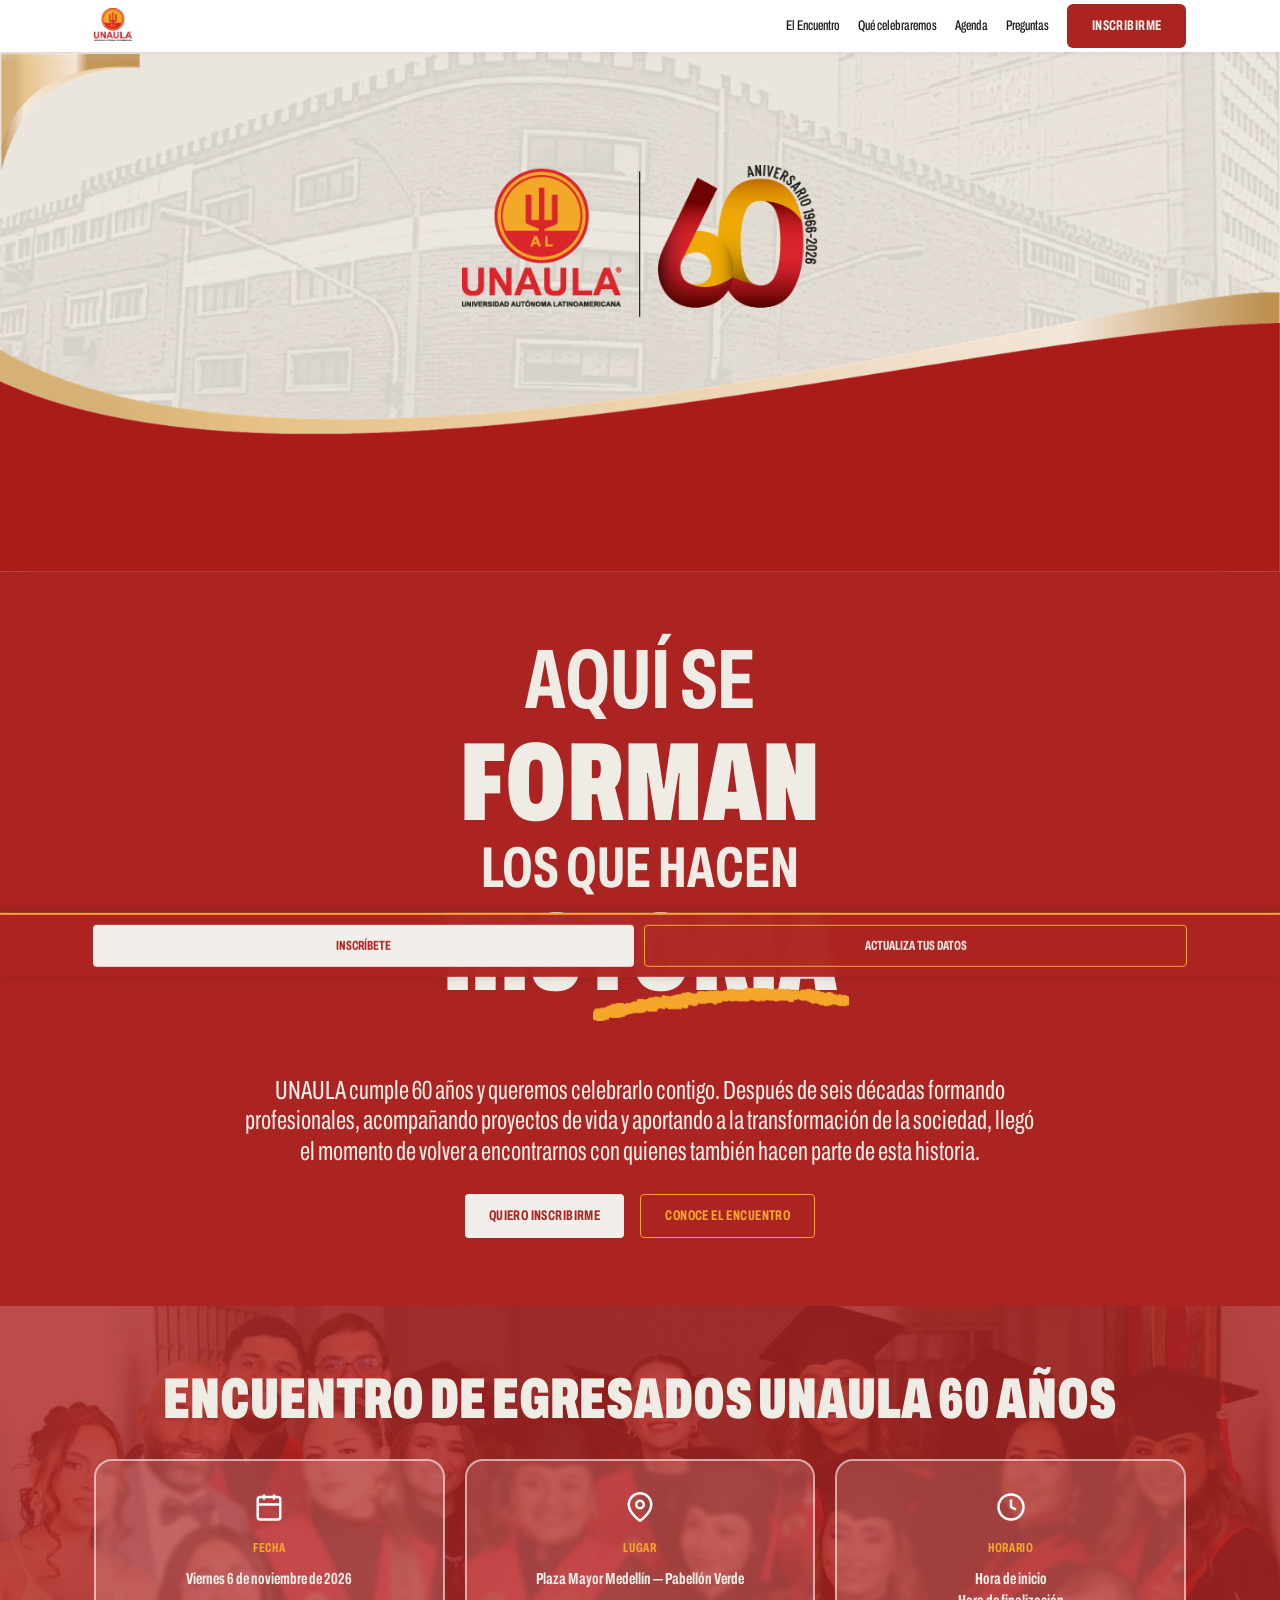
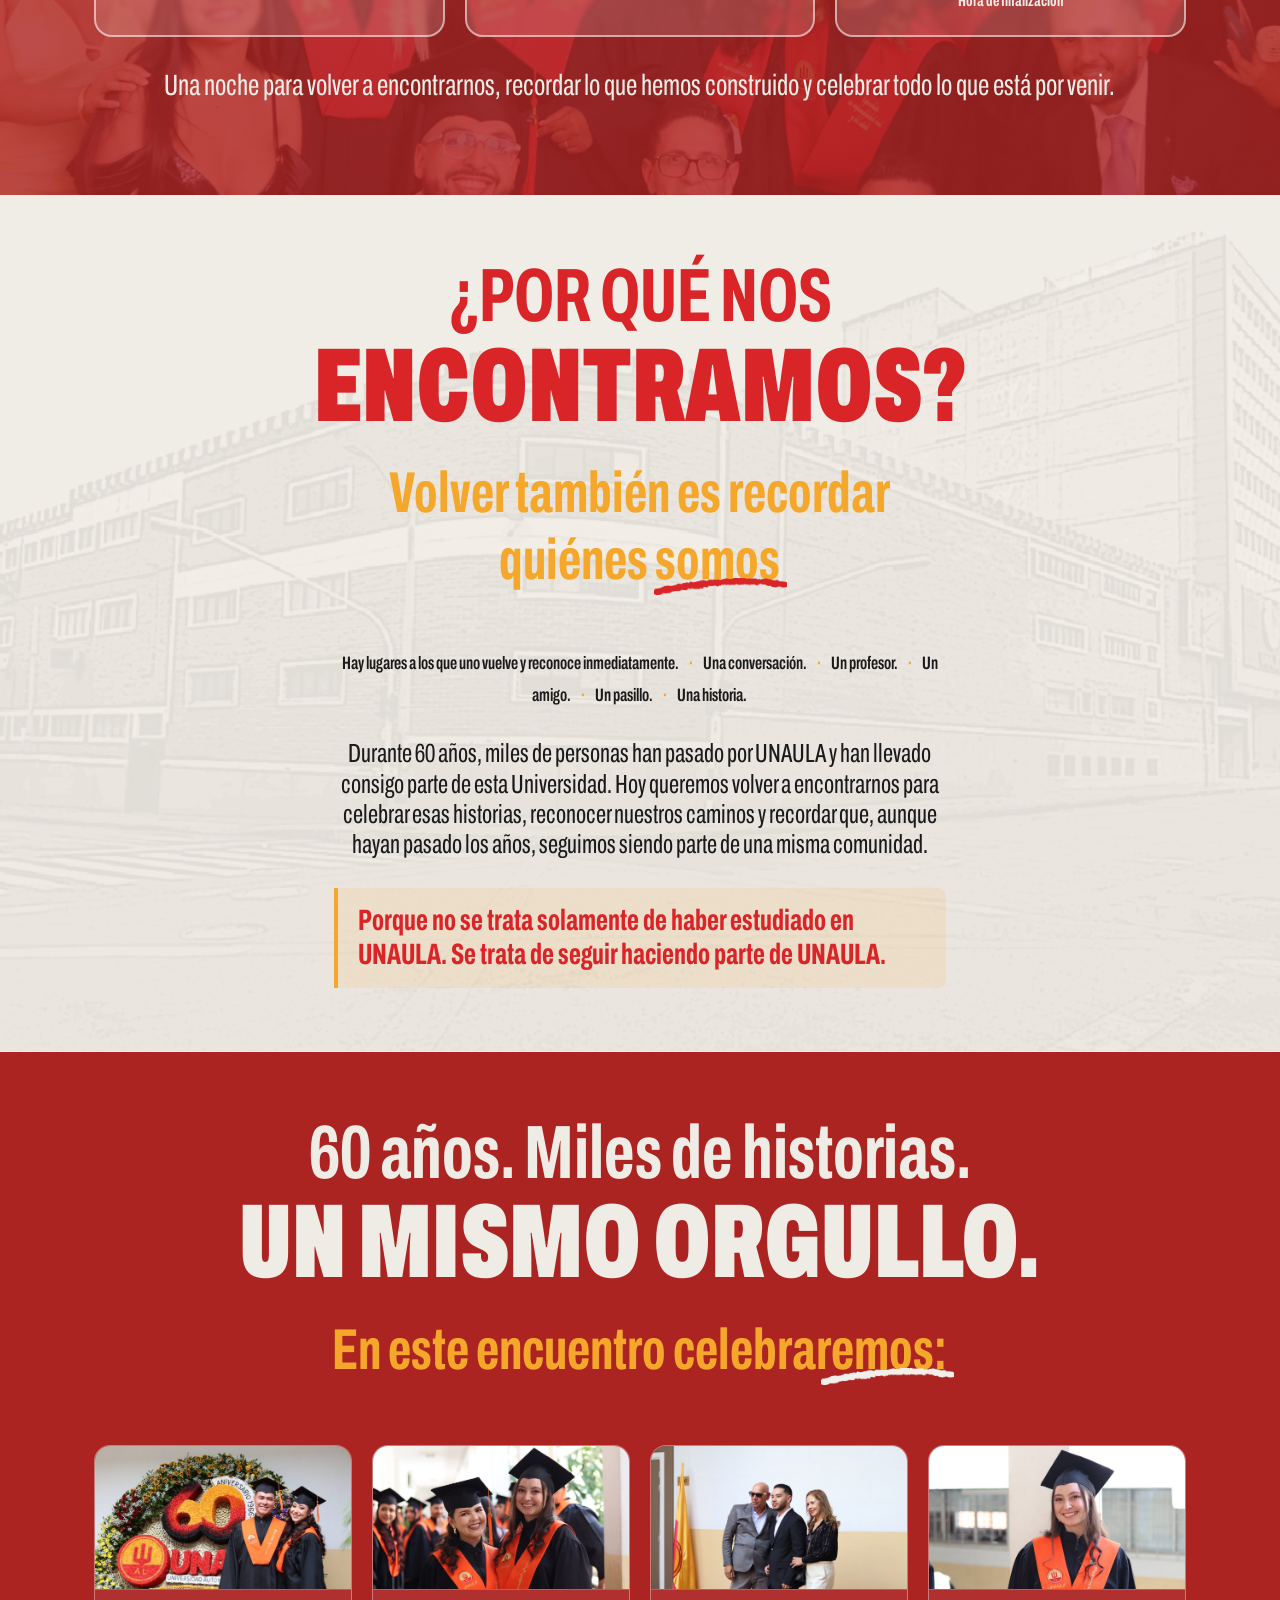
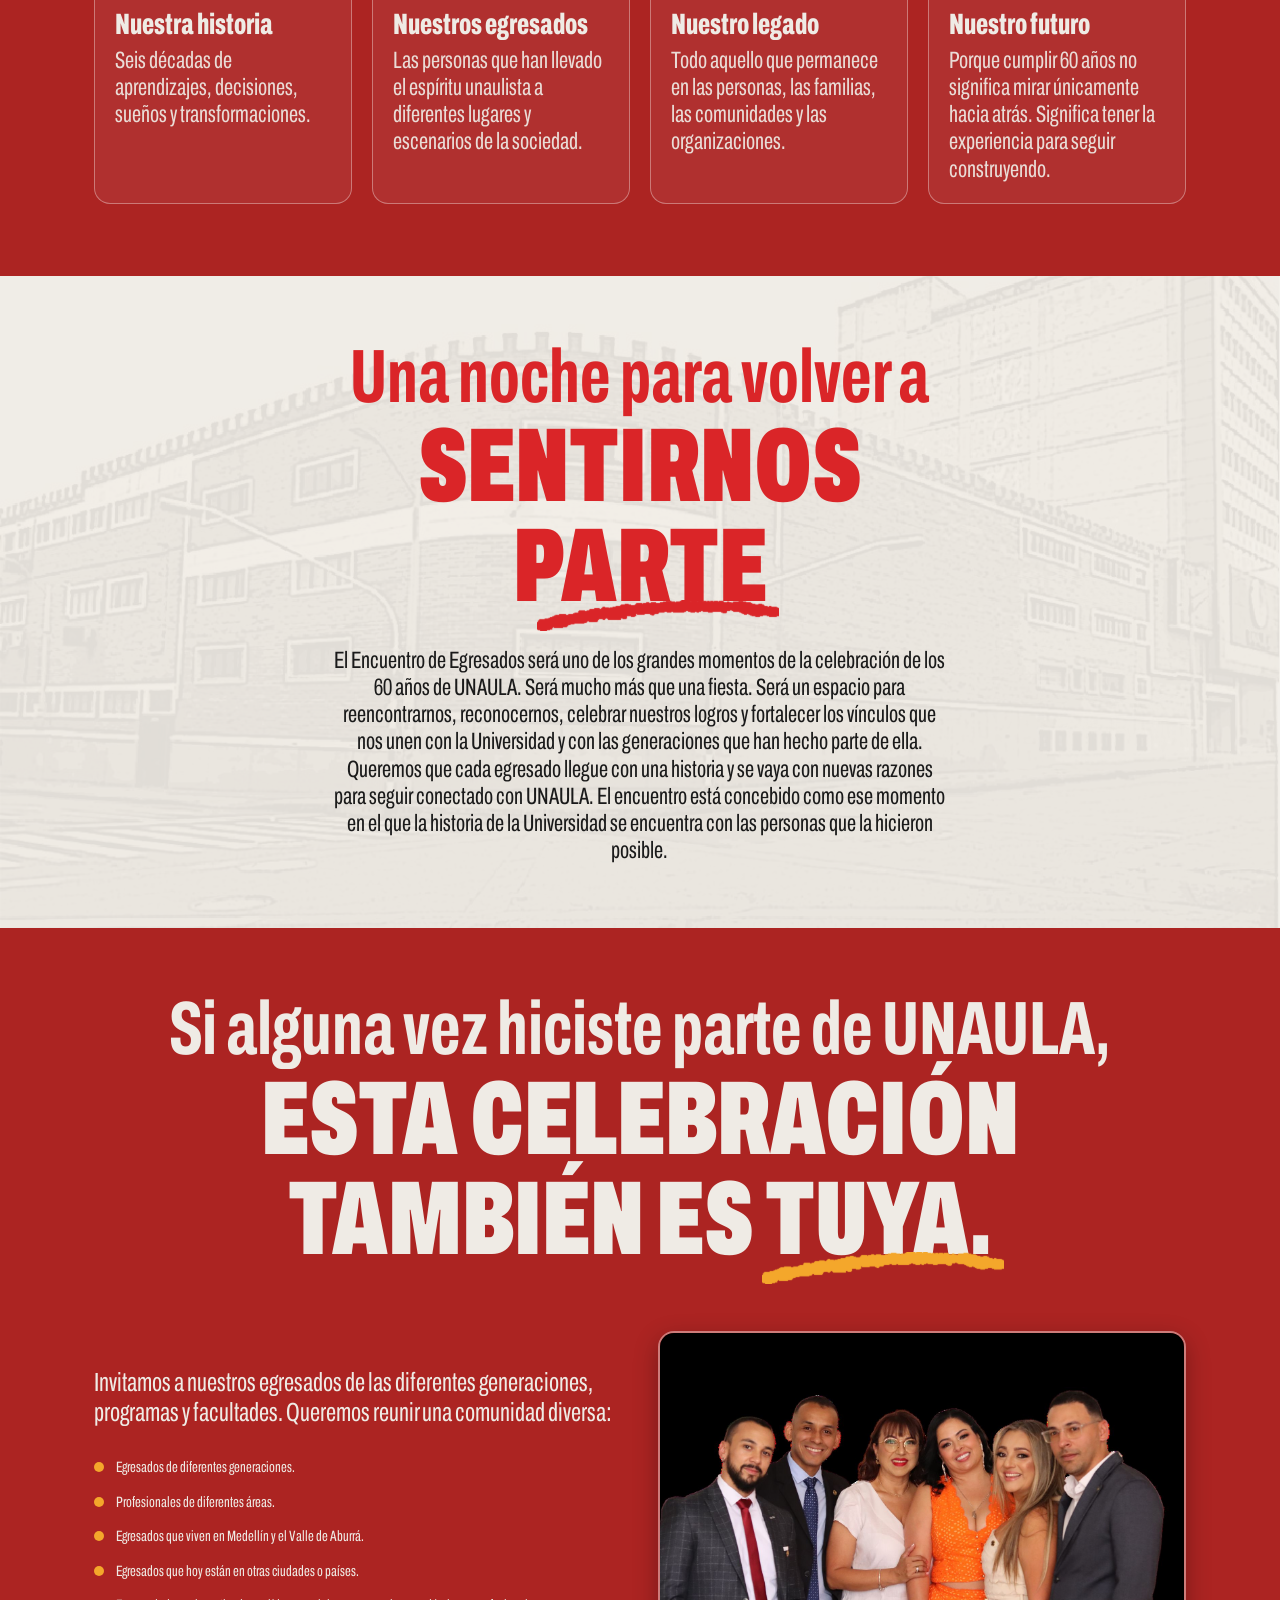
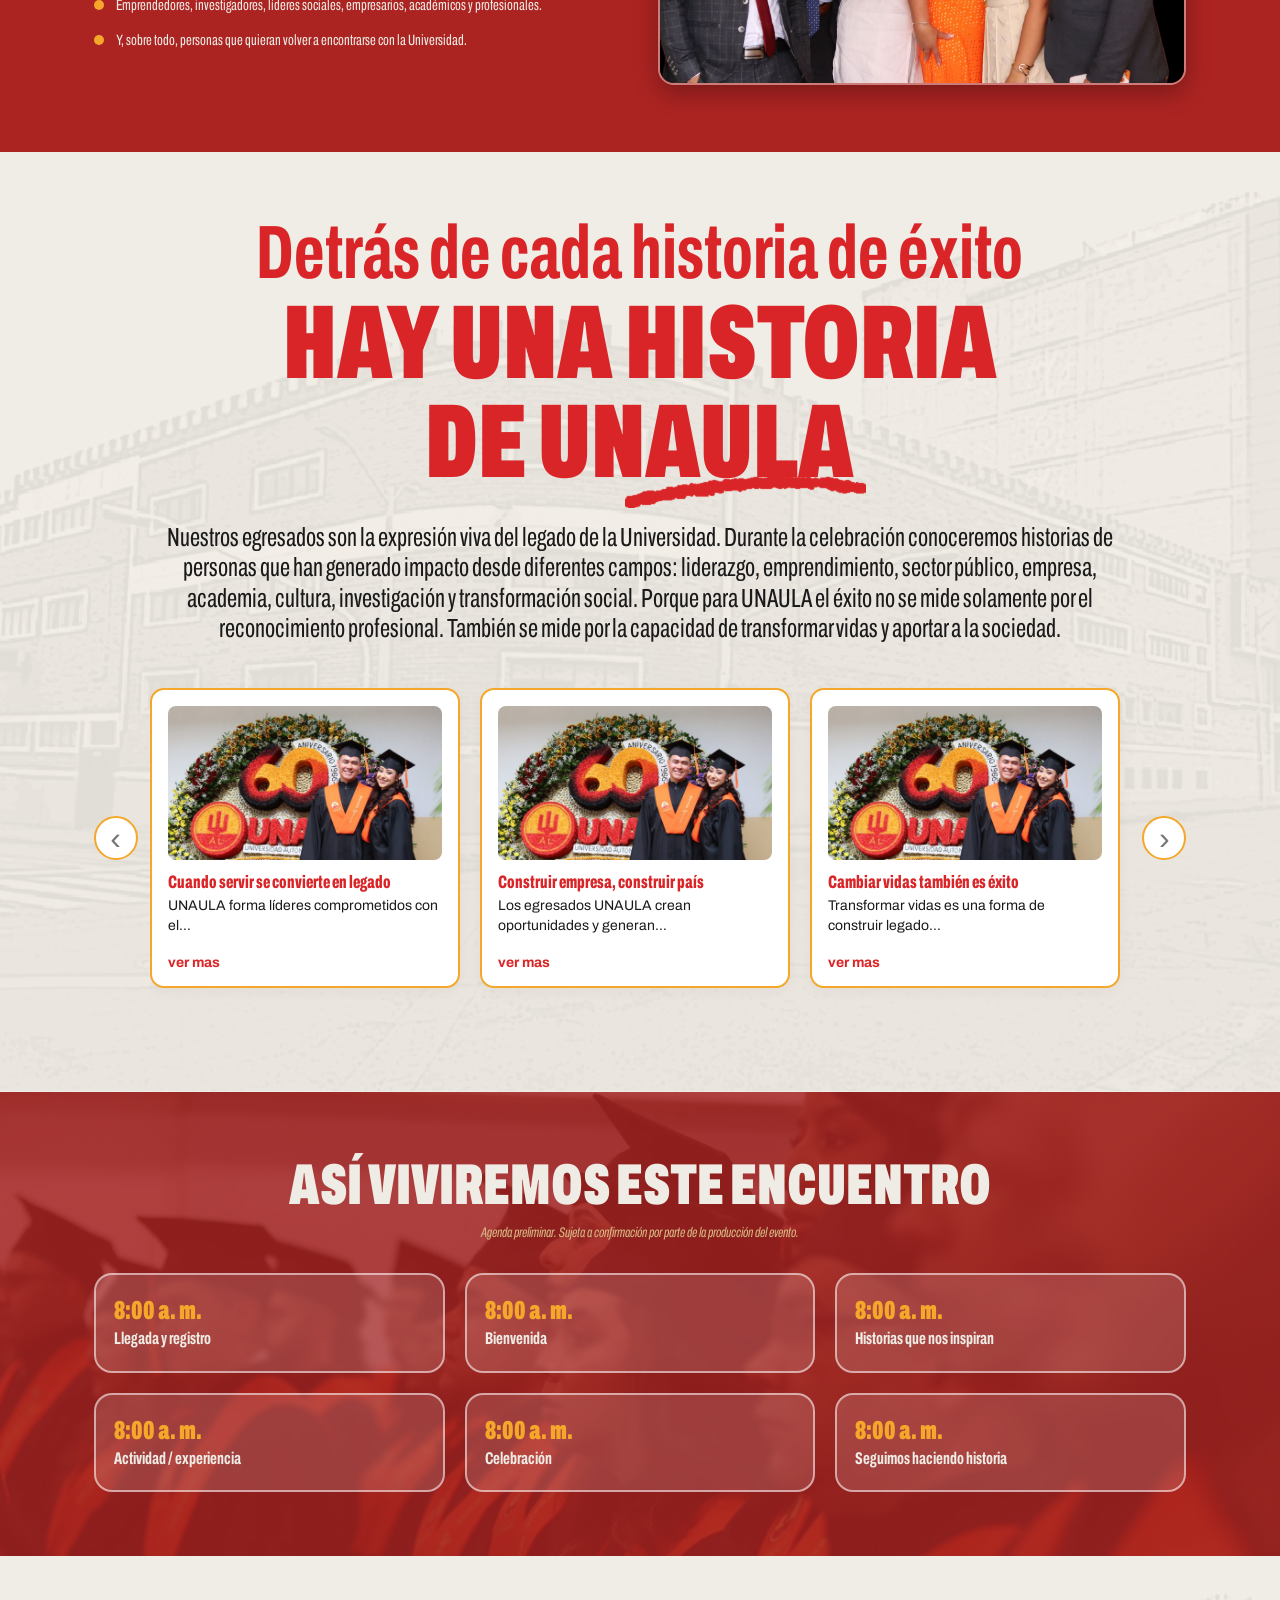
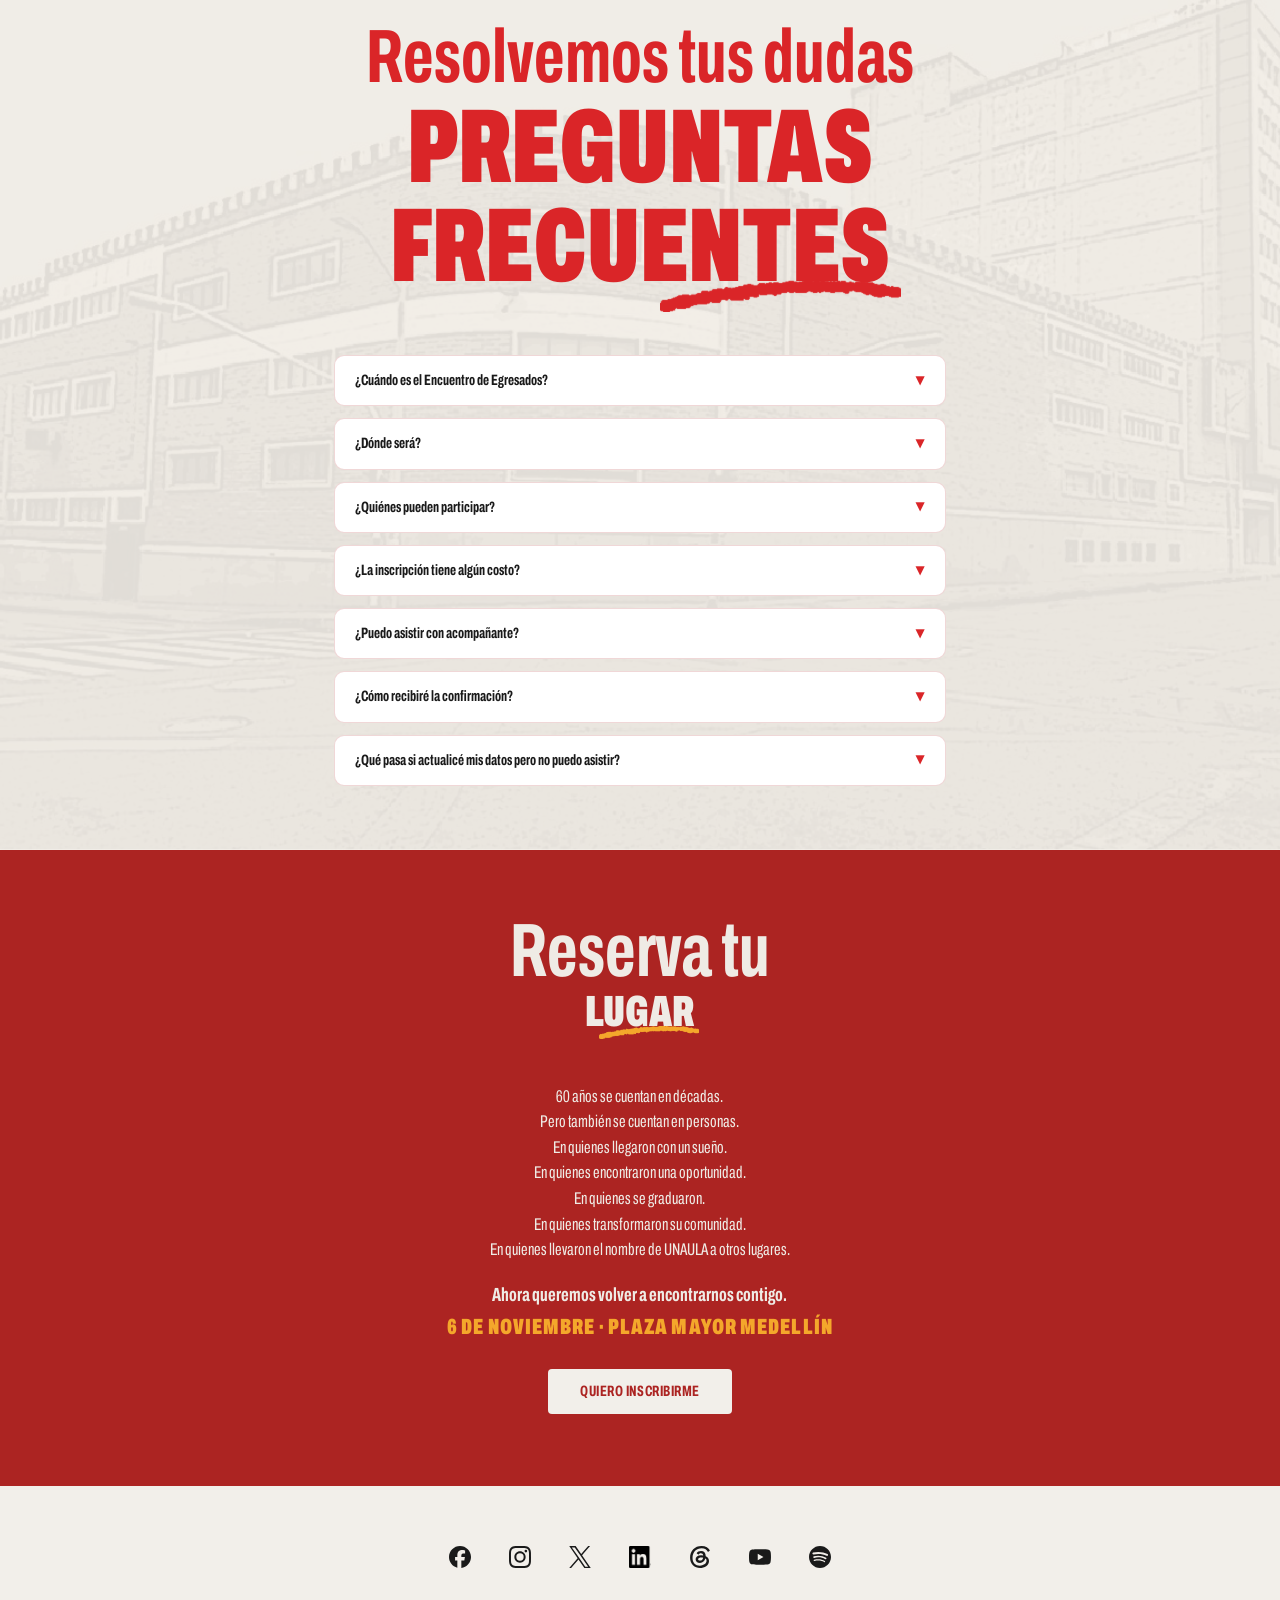
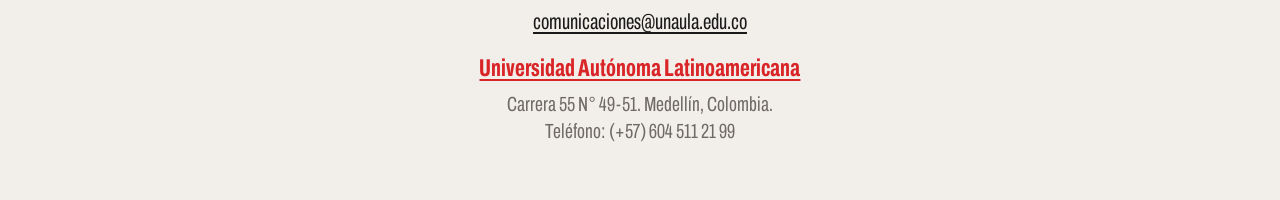
==== commit 4744f6bb: "se agrega footer de redes sociales" ====
--- a/index.html
+++ b/index.html
@@ -466,6 +466,56 @@
   </section>
 
   <!-- ========================================================================
+       PIE DE PÁGINA — REDES SOCIALES Y DATOS INSTITUCIONALES
+
+       Los iconos se leen de assets/img/social/. Faltan los archivos: hay que
+       descargarlos de las páginas de recursos de marca de cada plataforma y
+       guardarlos con estos nombres exactos, en SVG monocromo:
+       facebook.svg  instagram.svg  x.svg  linkedin.svg  threads.svg
+       youtube.svg   spotify.svg
+       Mientras no estén, cada botón muestra el nombre de la red en texto.
+       ======================================================================== -->
+  <footer class="pie" aria-label="Redes sociales y datos de contacto">
+    <div class="contenedor-ancho">
+
+      <nav class="pie-redes" aria-label="Redes sociales de UNAULA">
+        <a class="pie-red" href="https://www.facebook.com/unaulamed/" target="_blank" rel="noopener noreferrer" aria-label="Facebook de UNAULA">
+          <img src="assets/img/social/facebook.svg" alt="Facebook" width="22" height="22">
+        </a>
+        <a class="pie-red" href="https://www.instagram.com/unaula_medellin/" target="_blank" rel="noopener noreferrer" aria-label="Instagram de UNAULA">
+          <img src="assets/img/social/instagram.svg" alt="Instagram" width="22" height="22">
+        </a>
+        <a class="pie-red" href="https://x.com/Unaula" target="_blank" rel="noopener noreferrer" aria-label="X de UNAULA">
+          <img src="assets/img/social/x.svg" alt="X" width="22" height="22">
+        </a>
+        <a class="pie-red" href="https://www.linkedin.com/in/universidad-aut%C3%B3noma-latinoamericana-unaula-2b6371412/" target="_blank" rel="noopener noreferrer" aria-label="LinkedIn de UNAULA">
+          <img src="assets/img/social/linkedin.png" alt="LinkedIn" width="22" height="22">
+        </a>
+        <a class="pie-red" href="https://www.threads.com/@unaula_medellin?xmt=AQG03ktdqcxzRI_kJARpu8zDIx-acrDooABFQR3UOlanw7s" target="_blank" rel="noopener noreferrer" aria-label="Threads de UNAULA">
+          <img src="assets/img/social/threads.svg" alt="Threads" width="22" height="22">
+        </a>
+        <a class="pie-red" href="https://www.youtube.com/@-UNAULA-" target="_blank" rel="noopener noreferrer" aria-label="YouTube de UNAULA">
+          <img src="assets/img/social/youtube.svg" alt="YouTube" width="22" height="22">
+        </a>
+        <a class="pie-red" href="https://open.spotify.com/show/1F27D6oRthEc00ZKpKK9Oi" target="_blank" rel="noopener noreferrer" aria-label="Spotify de UNAULA">
+          <img src="assets/img/social/spotify.svg" alt="Spotify" width="22" height="22">
+        </a>
+      </nav>
+
+      <p class="pie-correo">
+        <a href="mailto:comunicaciones@unaula.edu.co">comunicaciones@unaula.edu.co</a>
+      </p>
+
+      <p class="pie-institucion">
+        <a href="https://www.unaula.edu.co/" target="_blank" rel="noopener noreferrer">Universidad Autónoma Latinoamericana</a>
+      </p>
+      <p class="pie-dato">Carrera 55 N° 49-51. Medellín, Colombia.</p>
+      <p class="pie-dato">Teléfono: (+57) 604 511 21 99</p>
+
+    </div>
+  </footer>
+
+  <!-- ========================================================================
        MODAL NATIVO <dialog> — DETALLE DE HISTORIA DE ÉXITO
        ======================================================================== -->
   <dialog id="modal-historia" class="modal-historia" aria-labelledby="modal-historia-titulo">
--- a/assets/css/estilos.css
+++ b/assets/css/estilos.css
@@ -1120,15 +1120,94 @@
     display: flex;
     flex-direction: column-reverse;
   }
-  .tarjeta-inscripcion {
-    padding: 24px 16px;
-  }
   .btn {
     width: 100%;
   }
   .bienvenida-botones {
     flex-direction: column;
   }
+}
+
+/* ------------------------------------------------------------------------ */
+/* 14. PIE DE PÁGINA                                                          */
+/* ------------------------------------------------------------------------ */
+.pie {
+  background-color: var(--crema);
+  color: var(--texto);
+  padding: 48px 20px 56px;
+  text-align: center;
+}
+
+.pie-redes {
+  display: flex;
+  flex-wrap: wrap;
+  justify-content: center;
+  gap: 14px;
+  margin-bottom: 30px;
+}
+
+.pie-red {
+  display: inline-flex;
+  align-items: center;
+  justify-content: center;
+  width: 46px;
+  height: 46px;
+  border-radius: 50%;
+  color: var(--texto);
+  text-decoration: none;
+  font-size: 10px;              /* sólo se ve si el icono todavía no está */
+  line-height: 1.1;
+  transition: background-color 0.18s ease, transform 0.18s ease;
+}
+
+.pie-red:hover,
+.pie-red:focus-visible {
+  background-color: rgba(172, 36, 34, 0.10);
+  transform: translateY(-2px);
+}
+
+.pie-red img {
+  display: block;
+  width: 22px;
+  height: 22px;
+}
+
+/* Estado provisional: sin el SVG, el botón se vuelve una pastilla con el nombre */
+.pie-red--sin-icono {
+  width: auto;
+  padding: 0 16px;
+  border: 1px solid rgba(26, 26, 26, 0.22);
+  border-radius: 999px;
+  font-size: clamp(12px, 1.3vw, 17px);
+}
+
+.pie-correo {
+  margin-bottom: 20px;
+  font-size: clamp(14px, 1.7vw, 24px);
+}
+
+.pie-correo a {
+  color: var(--texto);
+  text-decoration: underline;
+  text-underline-offset: 3px;
+}
+
+.pie-institucion {
+  font-weight: 700;
+  font-size: clamp(15px, 1.9vw, 27px);
+  margin-bottom: 8px;
+}
+
+.pie-institucion a {
+  color: var(--rojo-vivo);
+  text-decoration: underline;
+  text-underline-offset: 3px;
+}
+
+.pie-dato {
+  font-size: clamp(13px, 1.6vw, 22px);
+  color: #6F6A64;
+  line-height: 1.3;
 }
 
 @media (prefers-reduced-motion: reduce) {
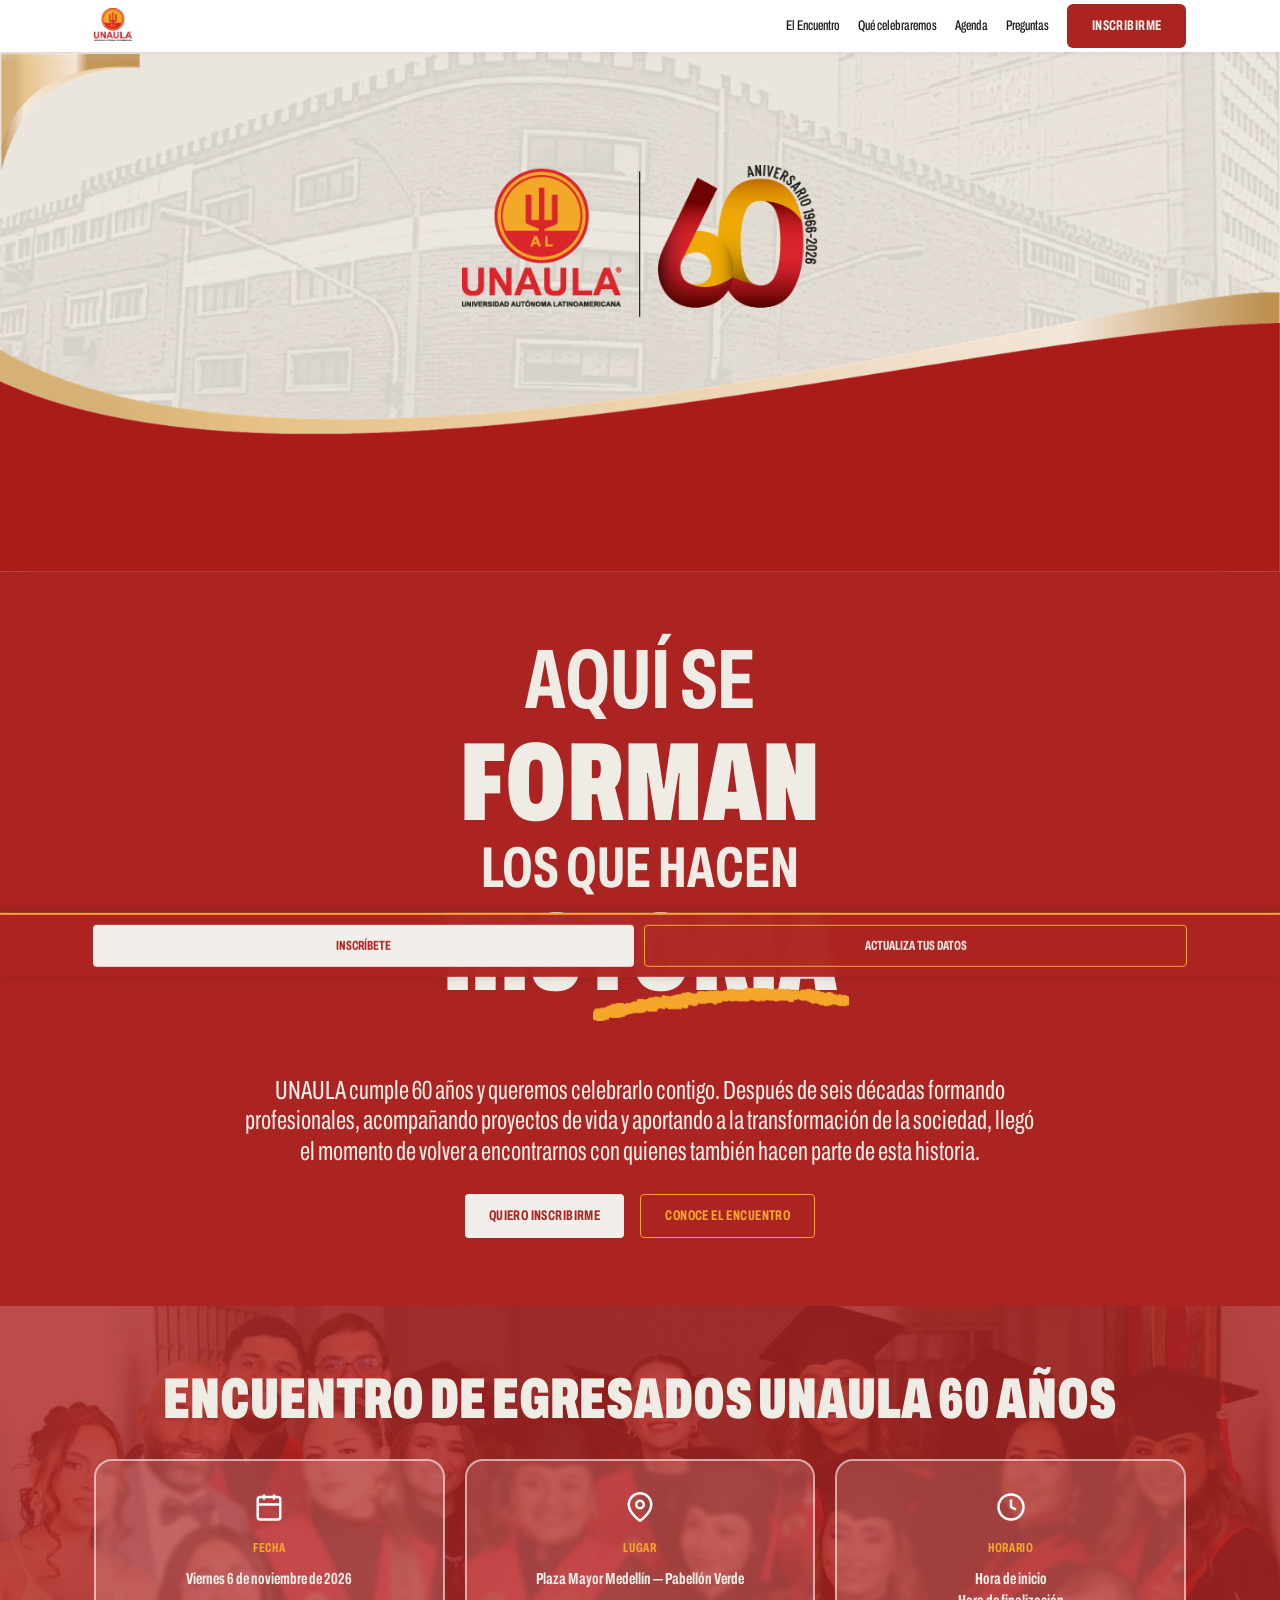
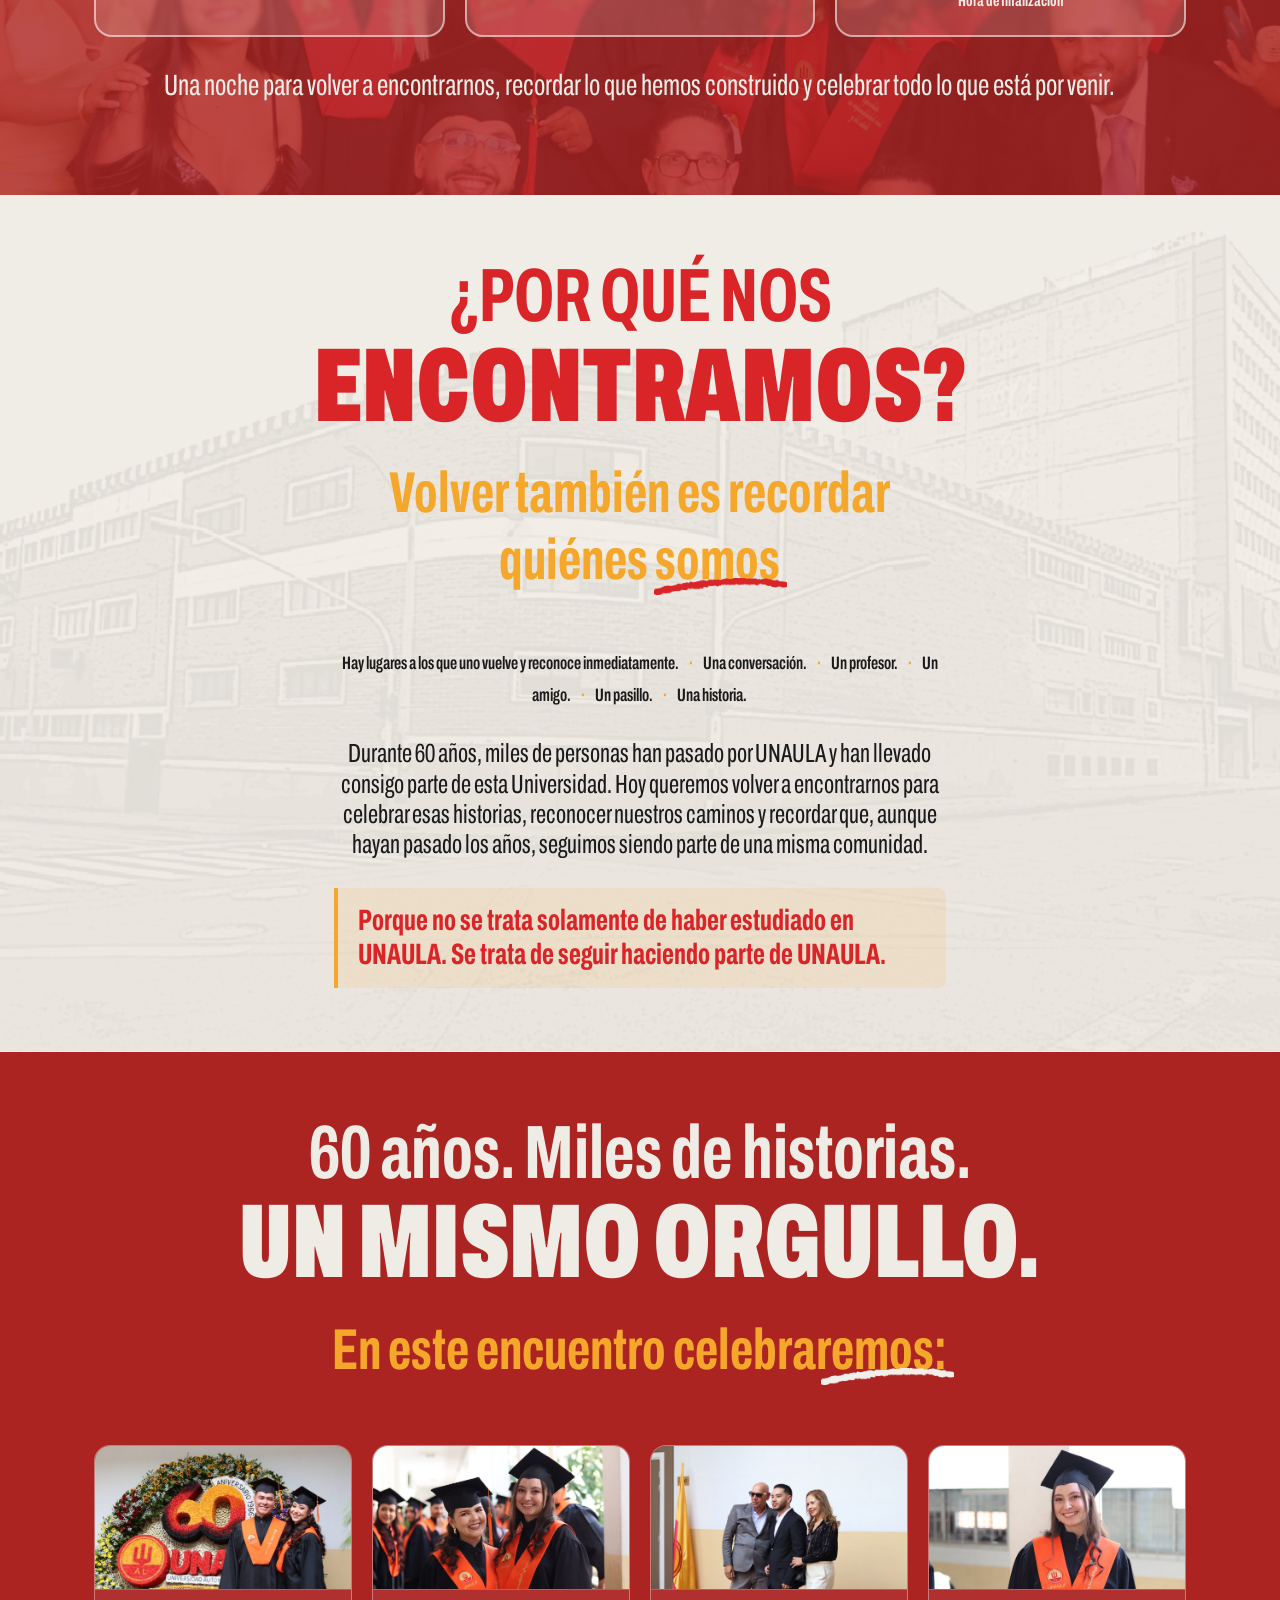
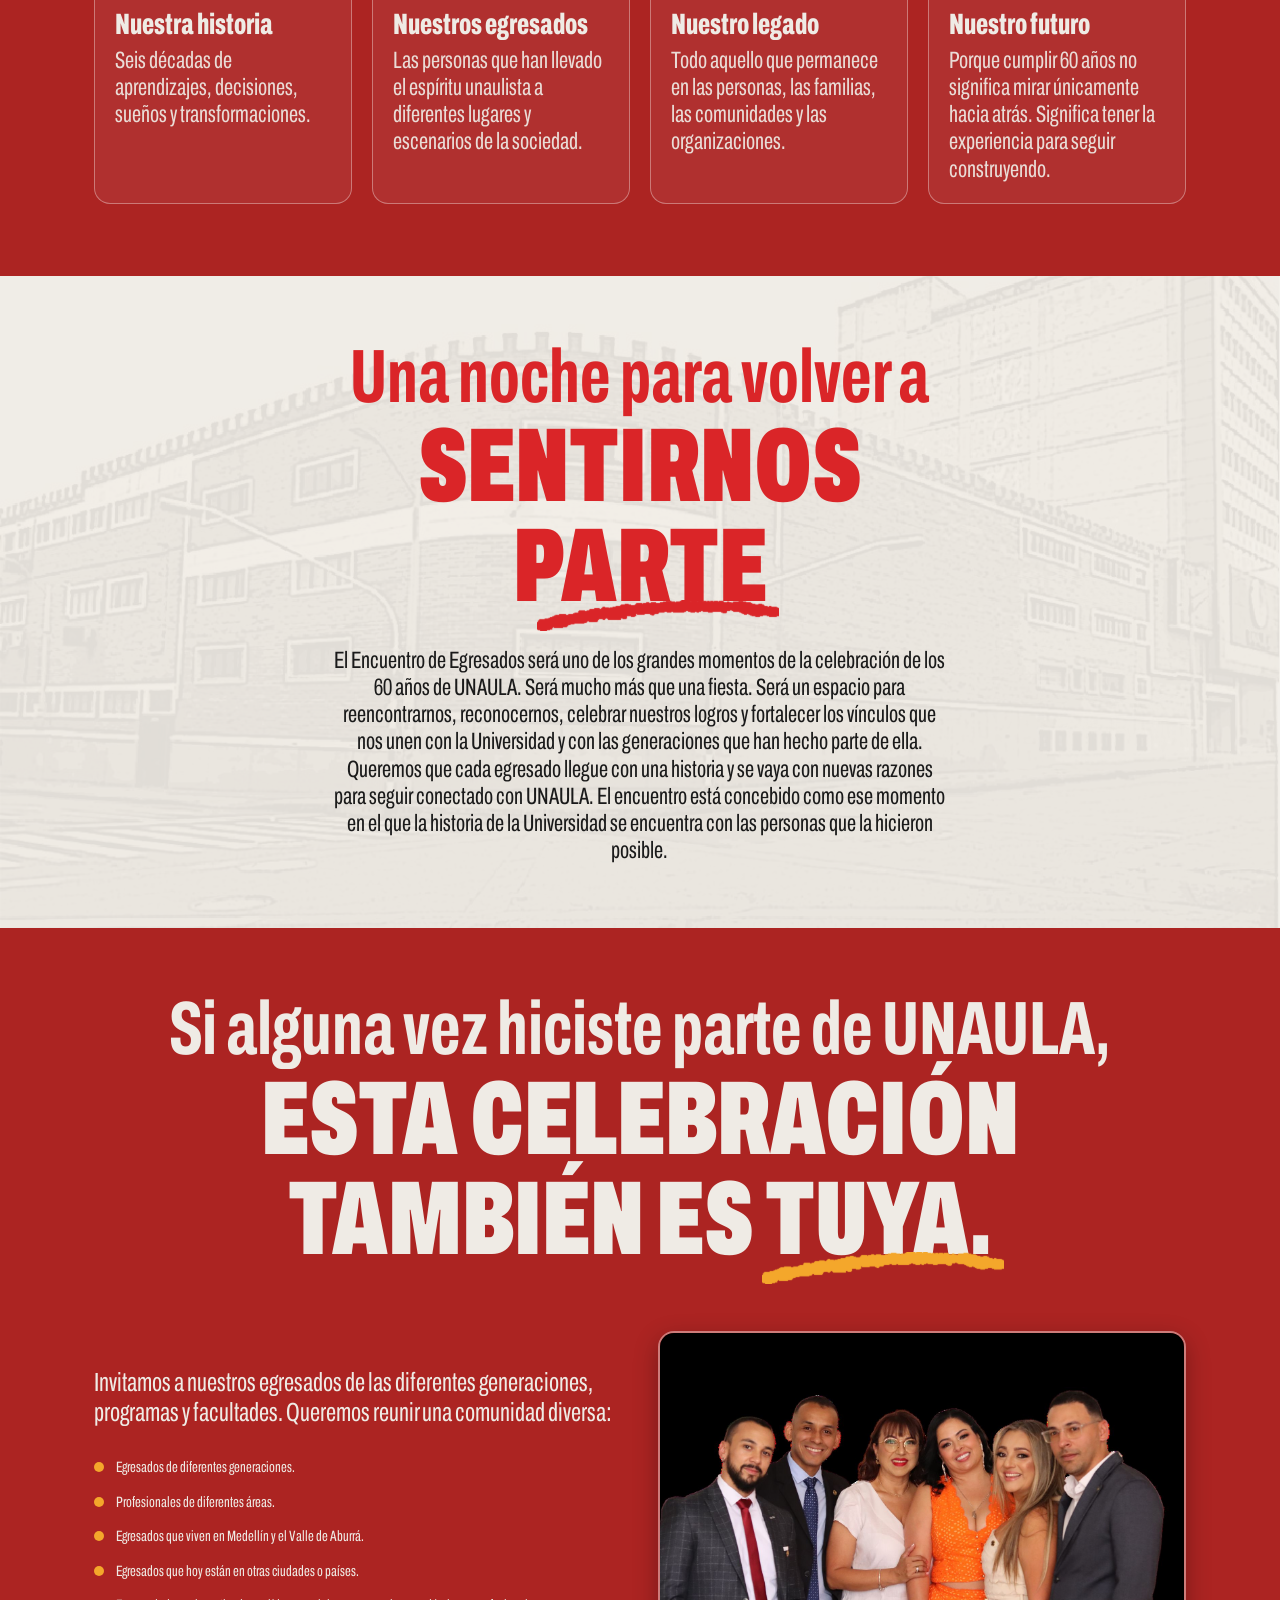
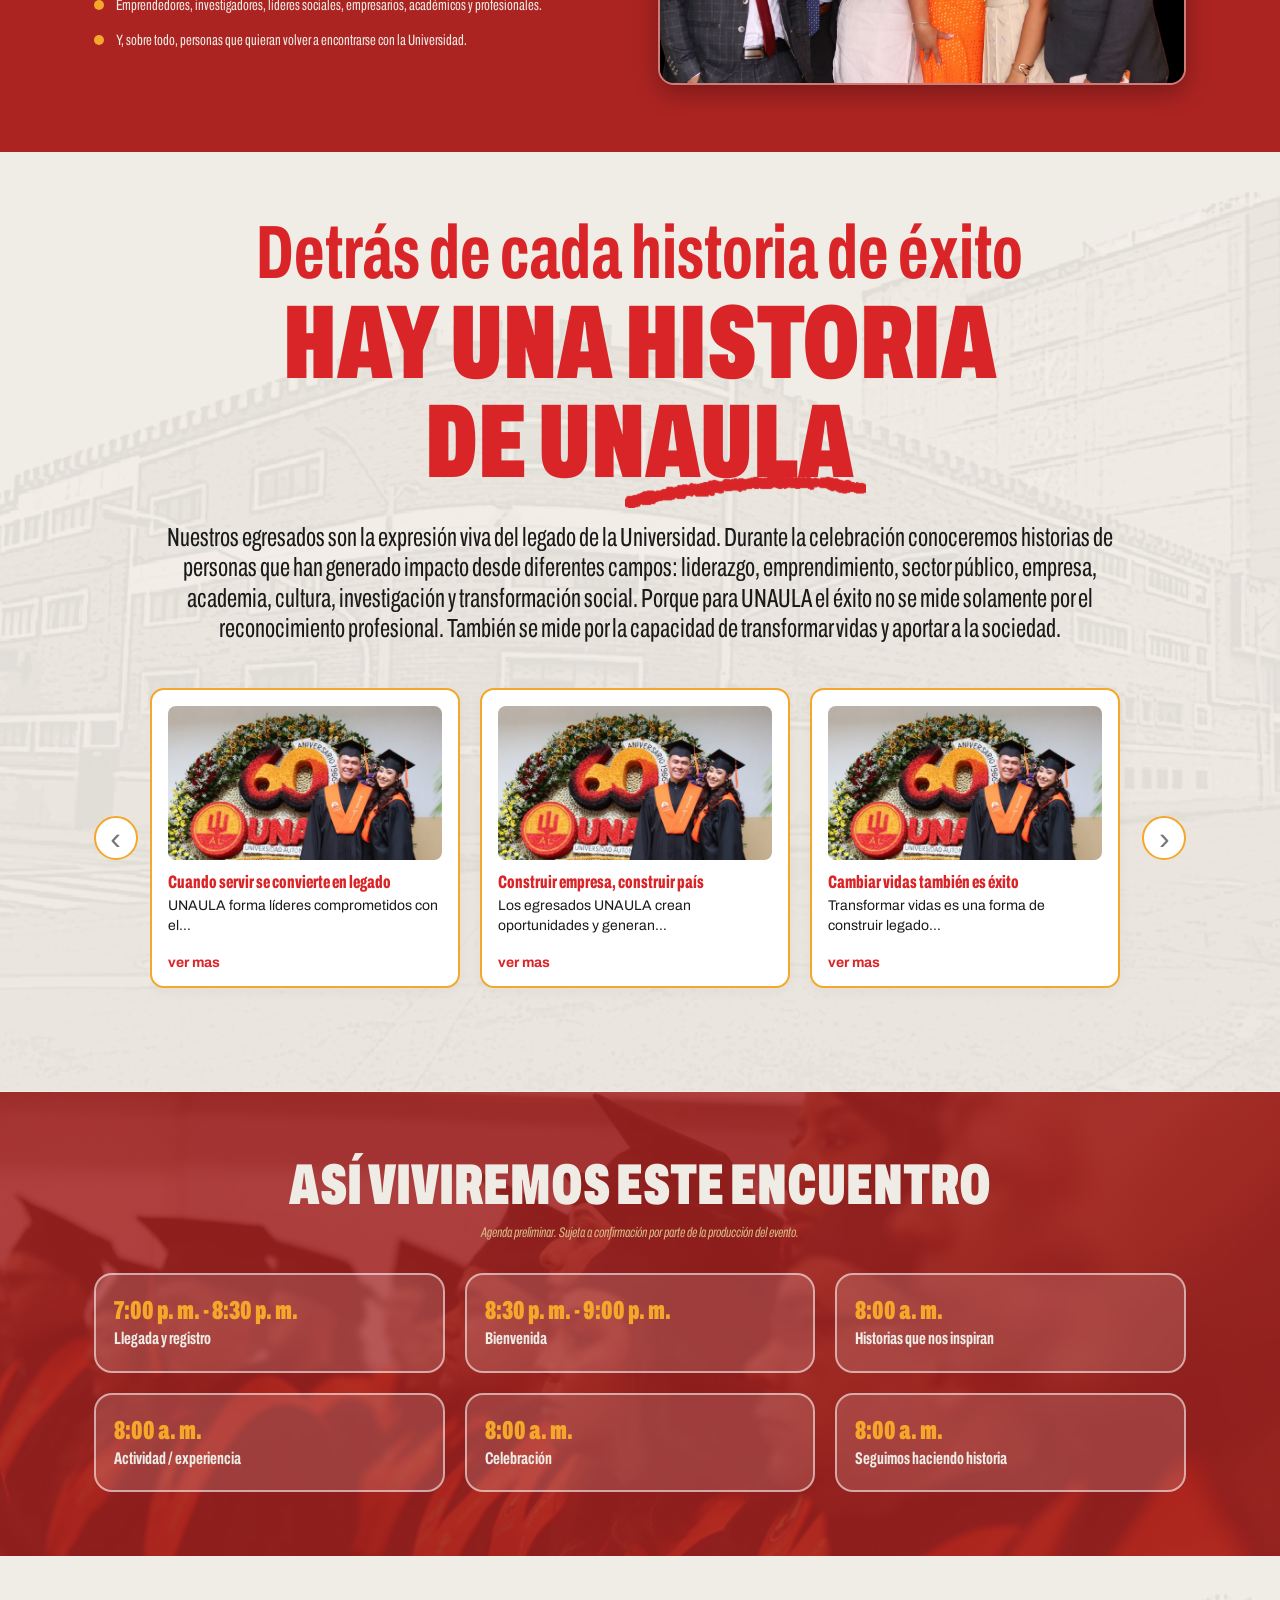
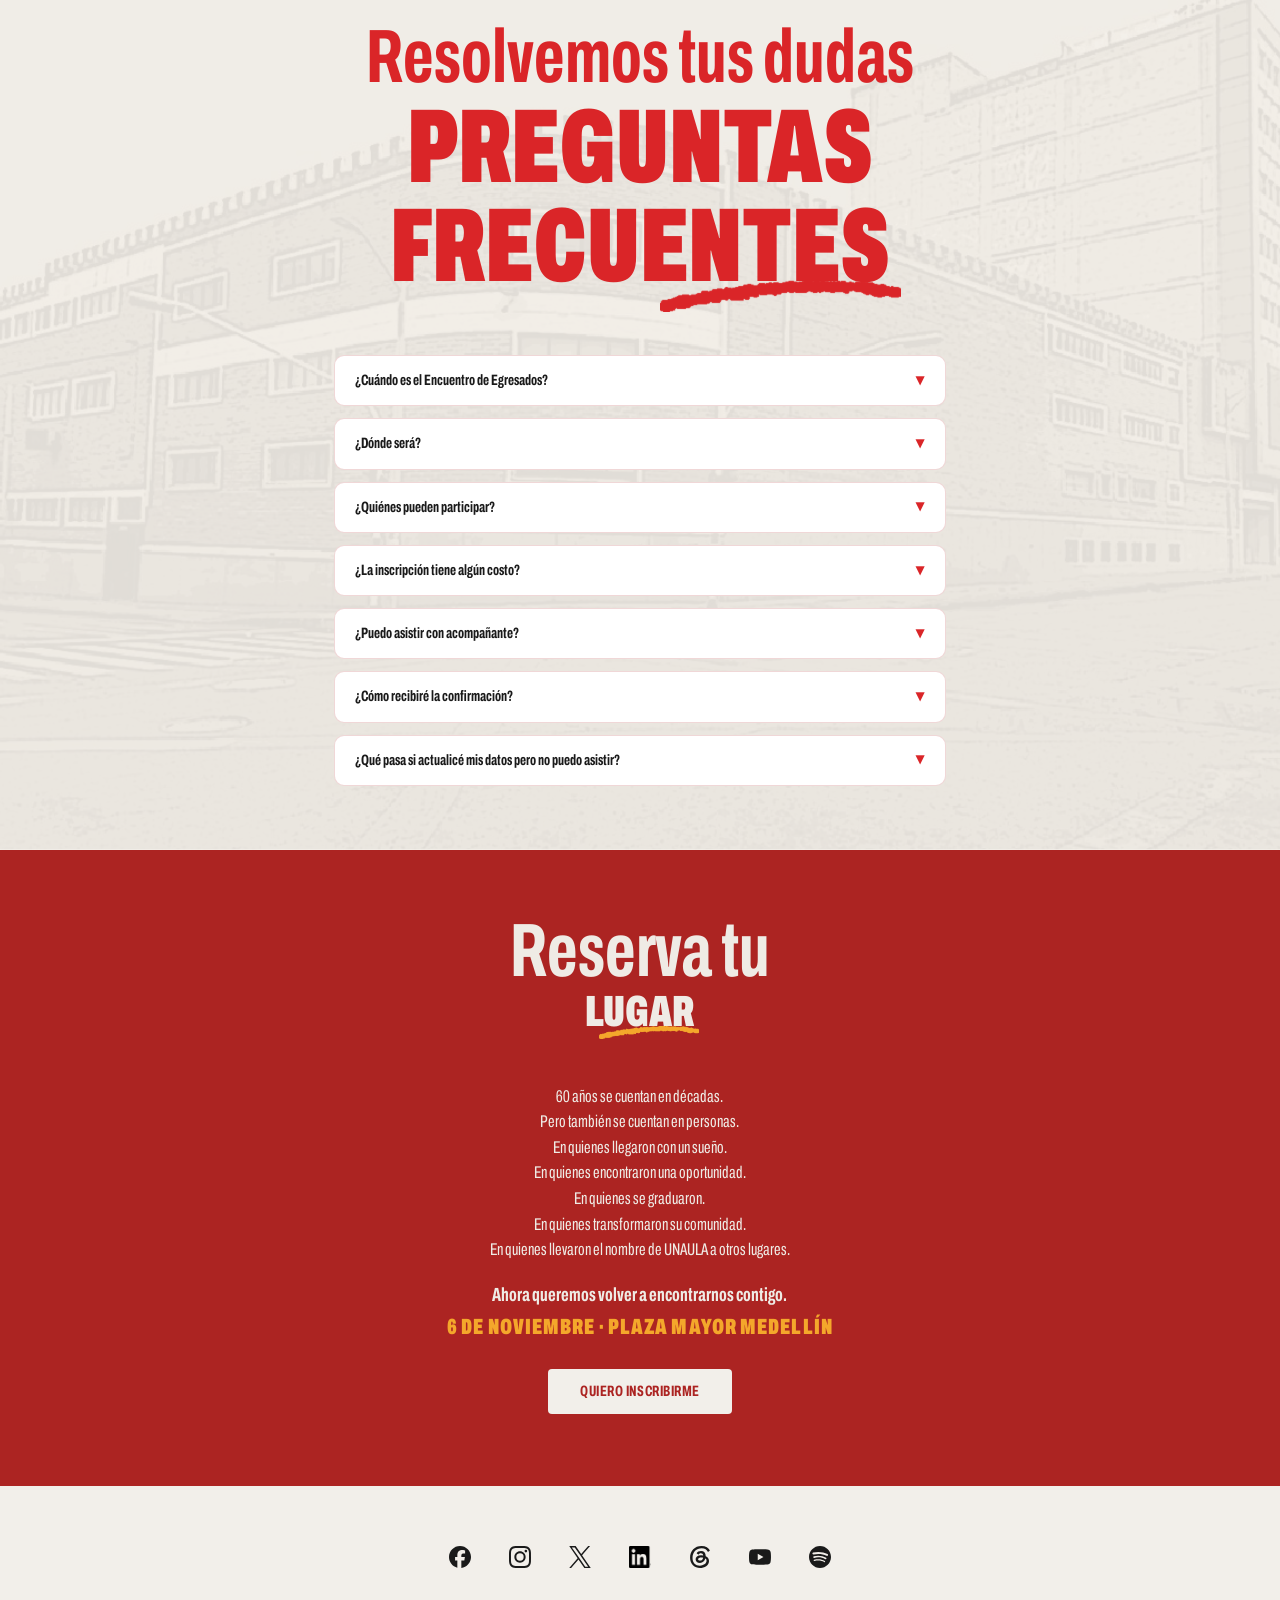
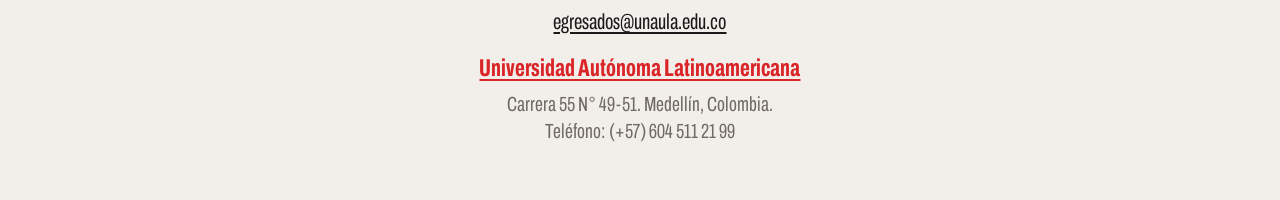
==== commit 0030a405: "cambios en horarios" ====
--- a/index.html
+++ b/index.html
@@ -361,32 +361,10 @@
       <h2 class="titulo-datos" style="margin-bottom: 12px;">Así viviremos este encuentro</h2>
       <p class="aviso-preliminar-agenda">Agenda preliminar. Sujeta a confirmación por parte de la producción del evento.</p>
 
-      <div class="grid-agenda-6" id="grid-agenda">
-        <div class="card-agenda-vidrio">
-          <div class="agenda-hora">8:00 a. m.</div>
-          <div class="agenda-momento">Llegada y registro</div>
-        </div>
-        <div class="card-agenda-vidrio">
-          <div class="agenda-hora">8:00 a. m.</div>
-          <div class="agenda-momento">Bienvenida</div>
-        </div>
-        <div class="card-agenda-vidrio">
-          <div class="agenda-hora">8:00 a. m.</div>
-          <div class="agenda-momento">Historias que nos inspiran</div>
-        </div>
-        <div class="card-agenda-vidrio">
-          <div class="agenda-hora">8:00 a. m.</div>
-          <div class="agenda-momento">Actividad / experiencia</div>
-        </div>
-        <div class="card-agenda-vidrio">
-          <div class="agenda-hora">8:00 a. m.</div>
-          <div class="agenda-momento">Celebración</div>
-        </div>
-        <div class="card-agenda-vidrio">
-          <div class="agenda-hora">8:00 a. m.</div>
-          <div class="agenda-momento">Seguimos haciendo historia</div>
-        </div>
-      </div>
+      <!-- Las tarjetas las genera renderizarAgenda() a partir del arreglo AGENDA,
+           al inicio de assets/js/main.js. Editar aquí no sirve: el JavaScript
+           reemplaza el contenido de este contenedor al cargar la página. -->
+      <div class="grid-agenda-6" id="grid-agenda"></div>
     </div>
   </section>
 
@@ -420,11 +398,11 @@
         </details>
         <details class="faq-item">
           <summary>¿Puedo asistir con acompañante? <span class="faq-flecha">▼</span></summary>
-          <div class="faq-contenido">[PENDIENTE — definir con UNAULA]</div>
+          <div class="faq-contenido">Sin acompañantes, es una integración de la U para nuestros egresados</div>
         </details>
         <details class="faq-item">
           <summary>¿Cómo recibiré la confirmación? <span class="faq-flecha">▼</span></summary>
-          <div class="faq-contenido">[PENDIENTE — definir canal: correo, WhatsApp o código QR]</div>
+          <div class="faq-contenido">La invitación será enviada y difundida a través de diferentes canales, como redes sociales, correo electrónico, WhatsApp y códigos QR, con el fin de facilitar el acceso a la información y garantizar una mayor cobertura.</div>
         </details>
         <details class="faq-item">
           <summary>¿Qué pasa si actualicé mis datos pero no puedo asistir? <span class="faq-flecha">▼</span></summary>
@@ -503,7 +481,7 @@
       </nav>
 
       <p class="pie-correo">
-        <a href="mailto:comunicaciones@unaula.edu.co">comunicaciones@unaula.edu.co</a>
+        <a href="mailto:egresados@unaula.edu.co">egresados@unaula.edu.co</a>
       </p>
 
       <p class="pie-institucion">
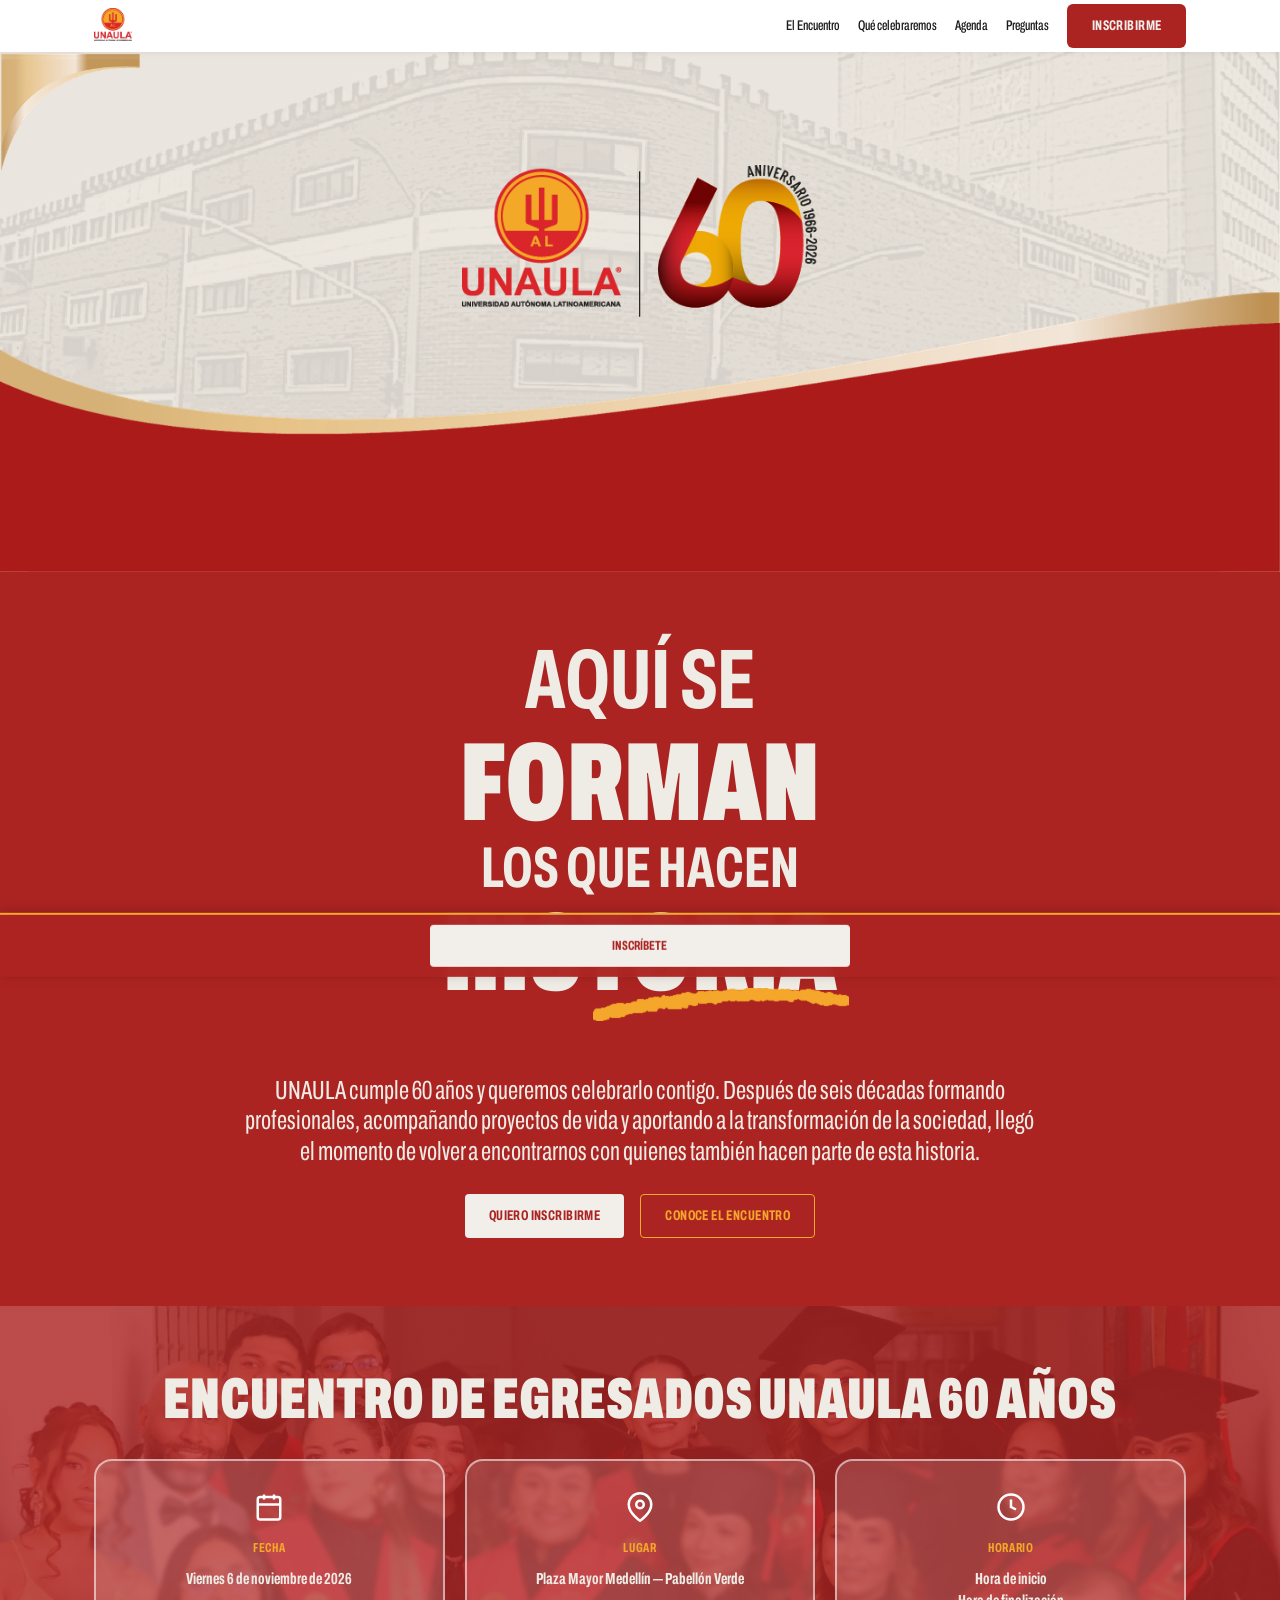
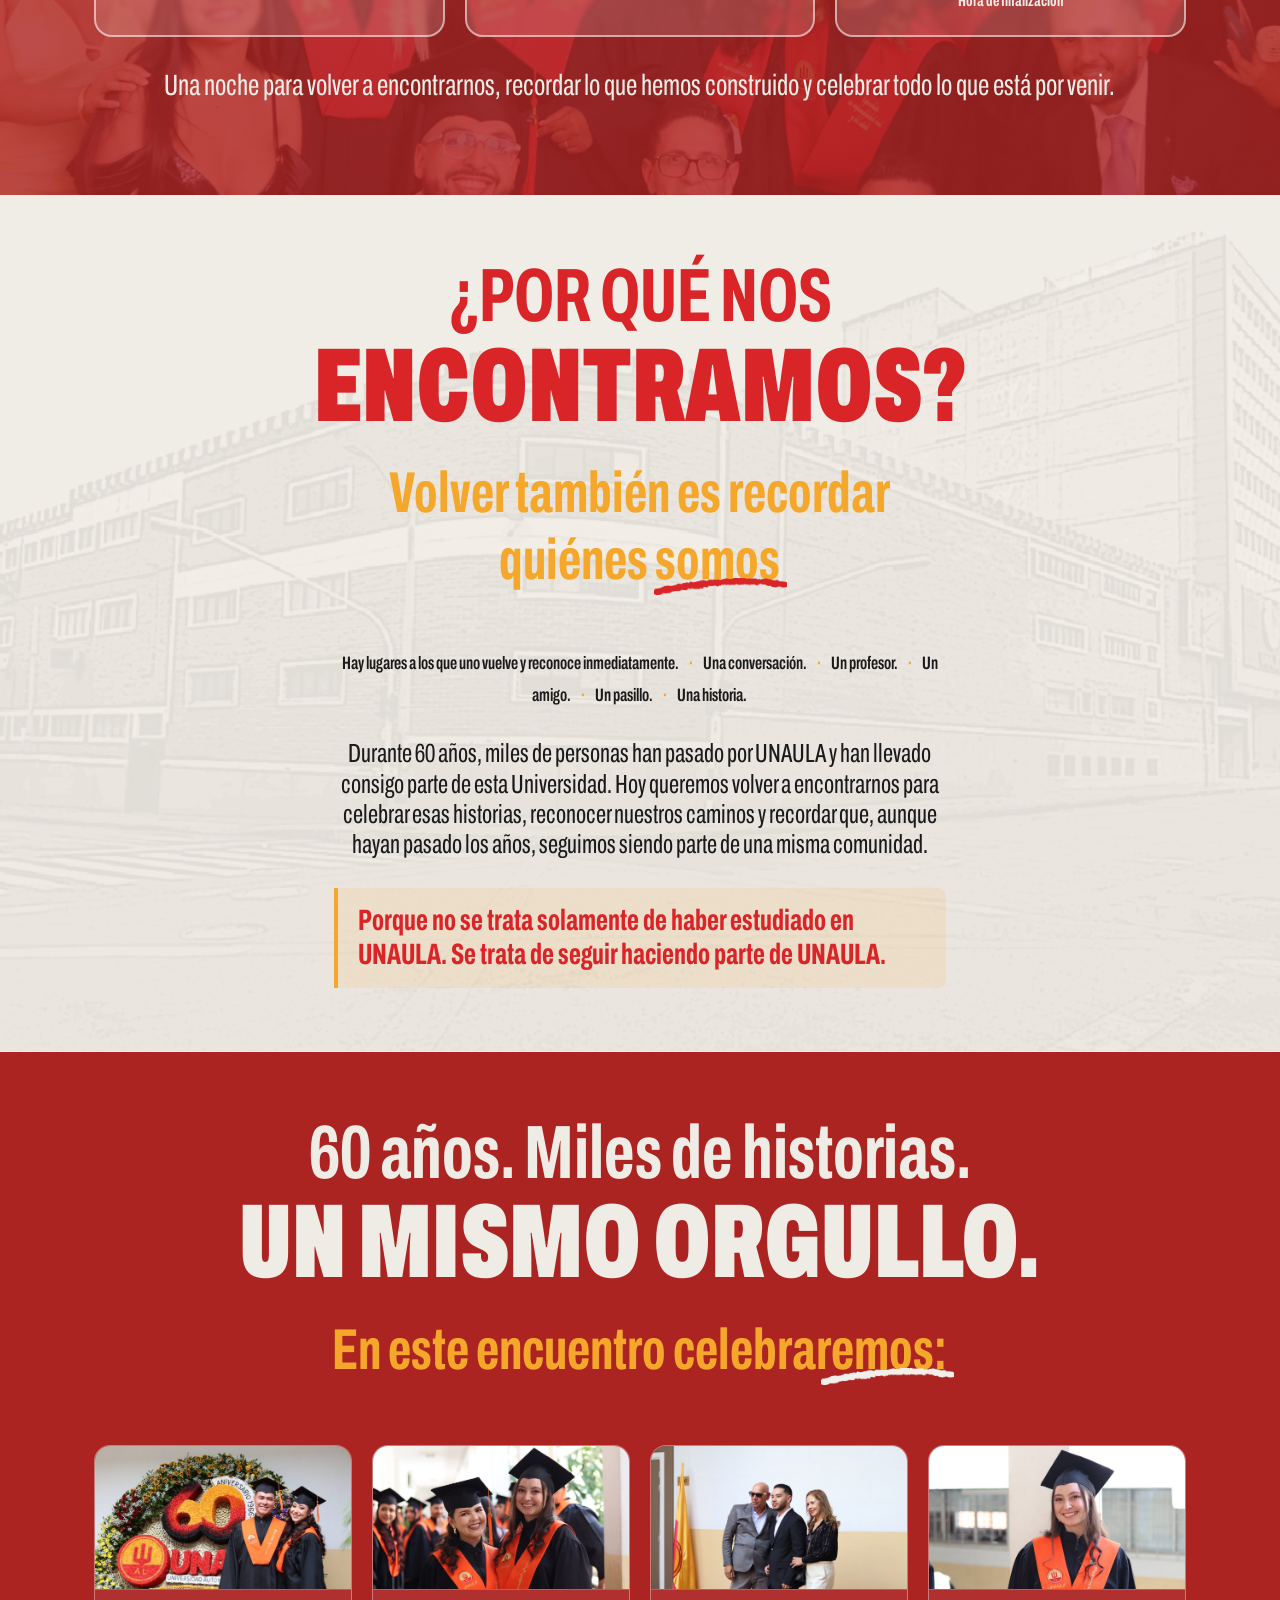
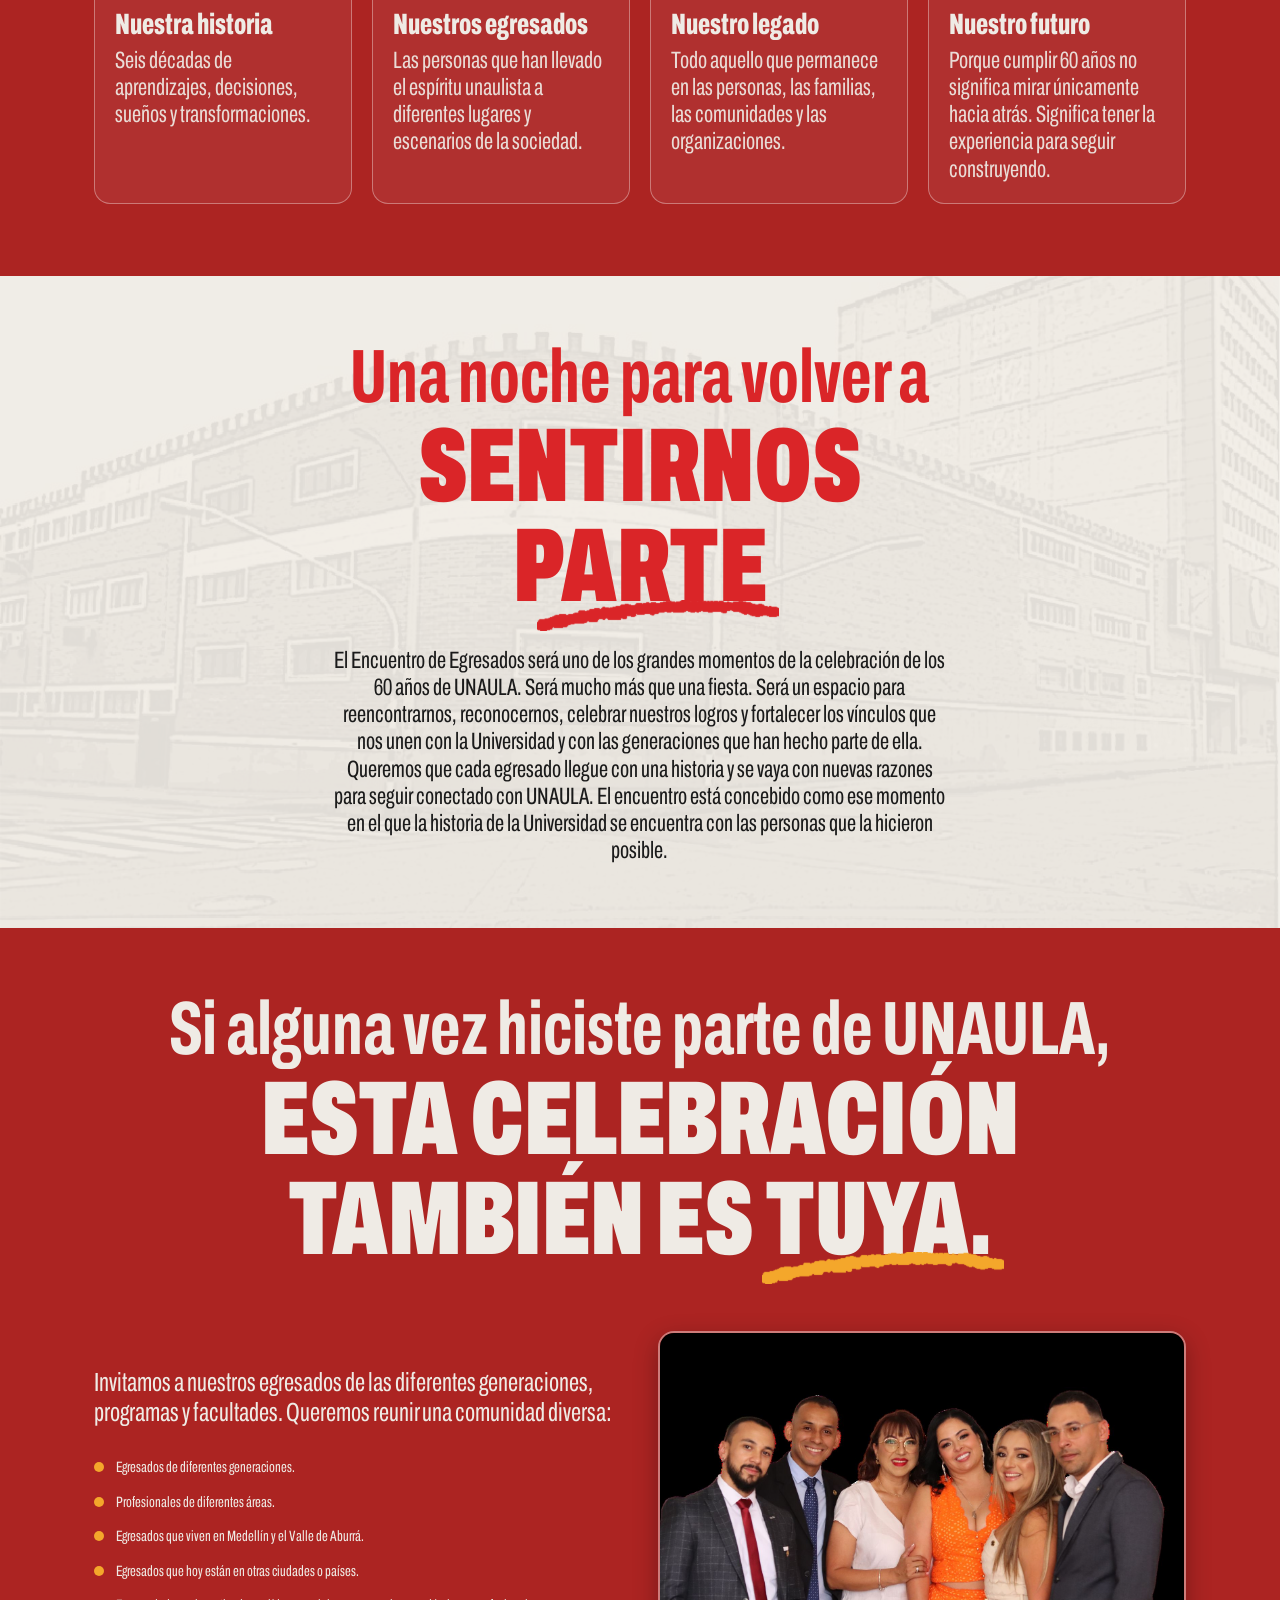
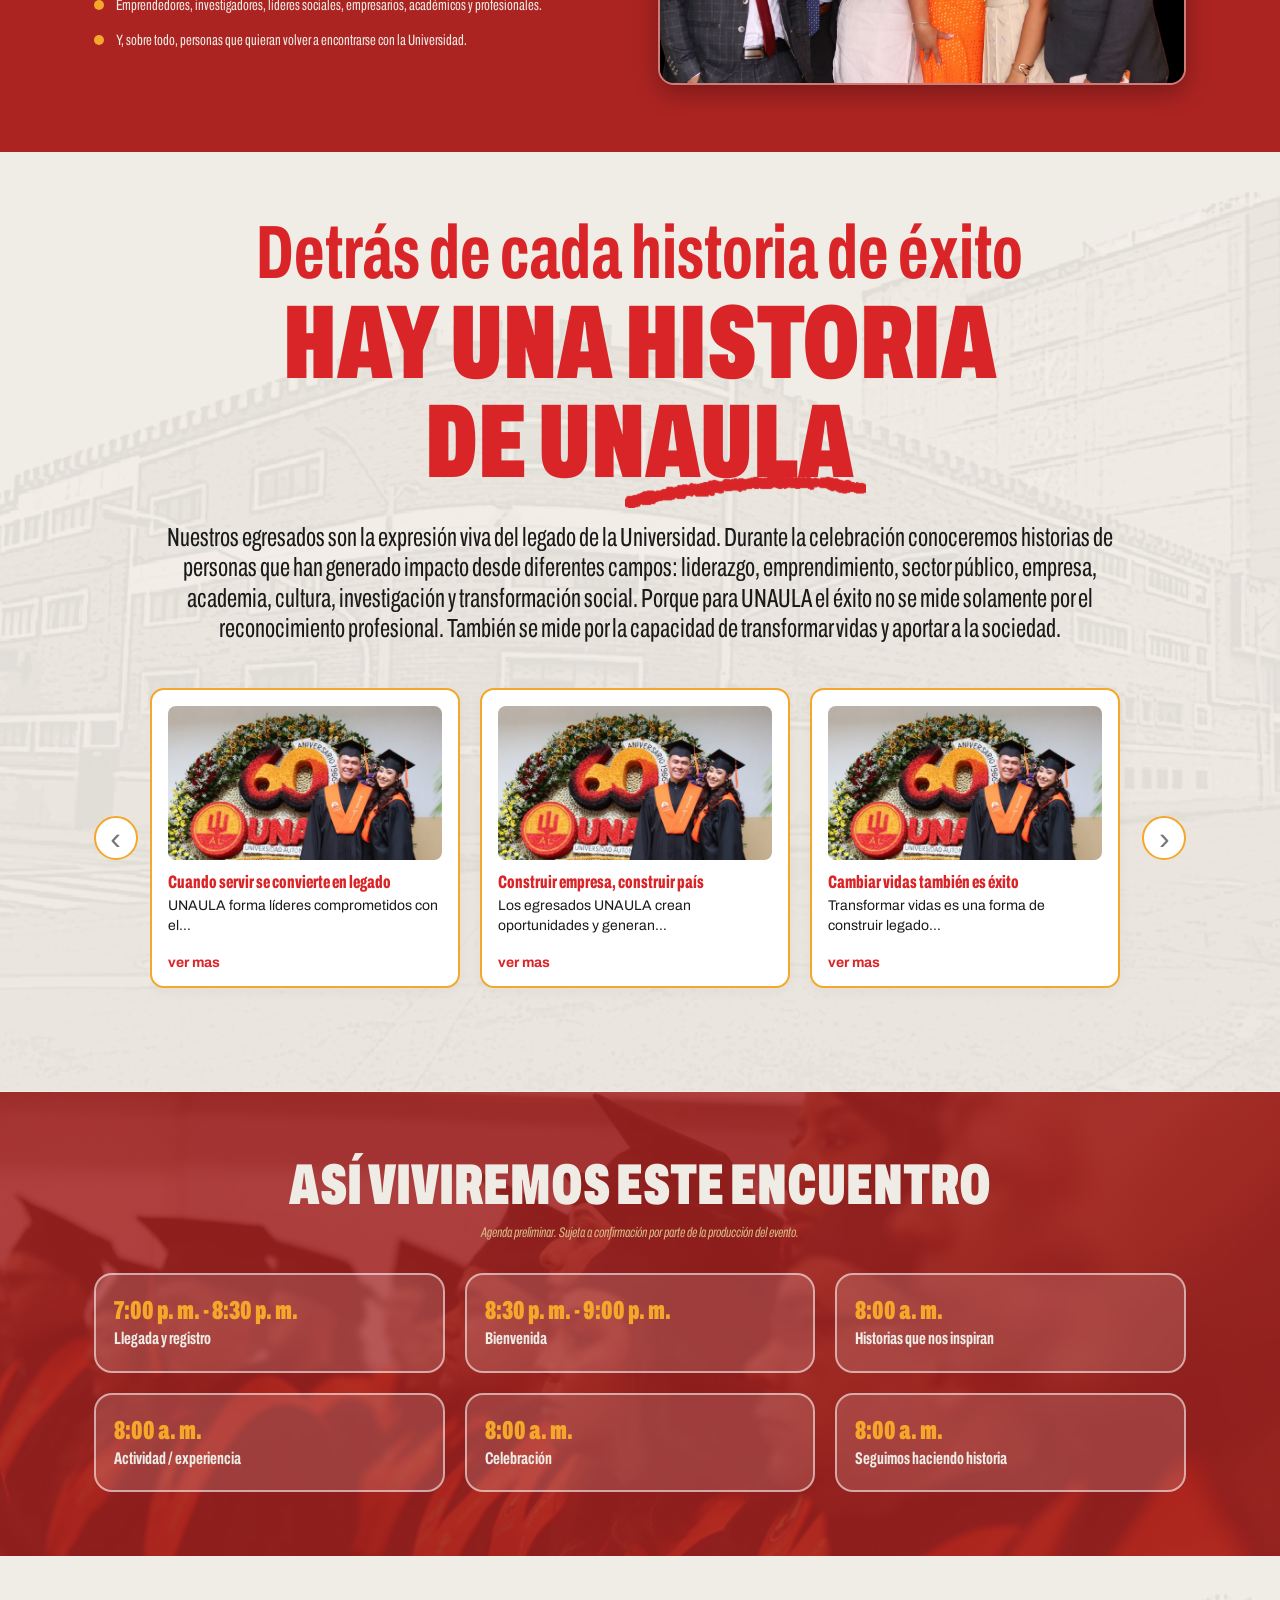
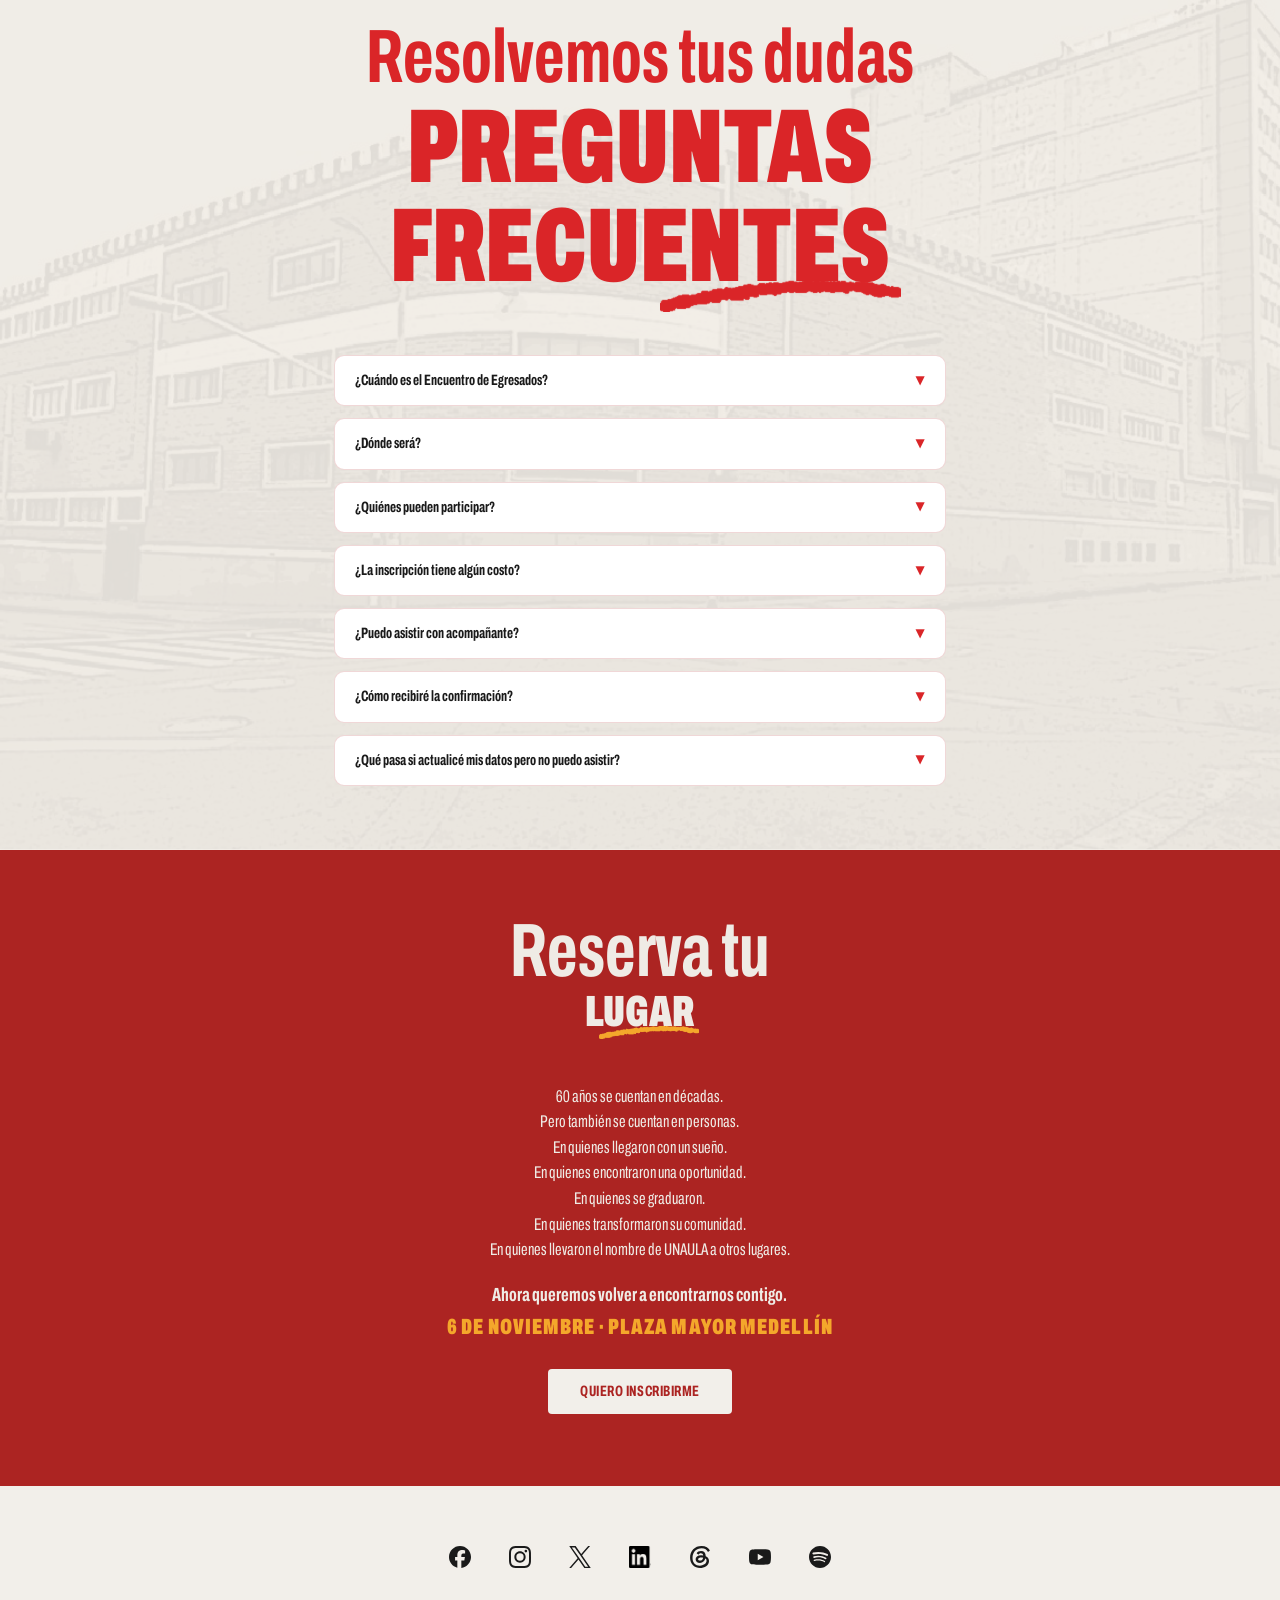
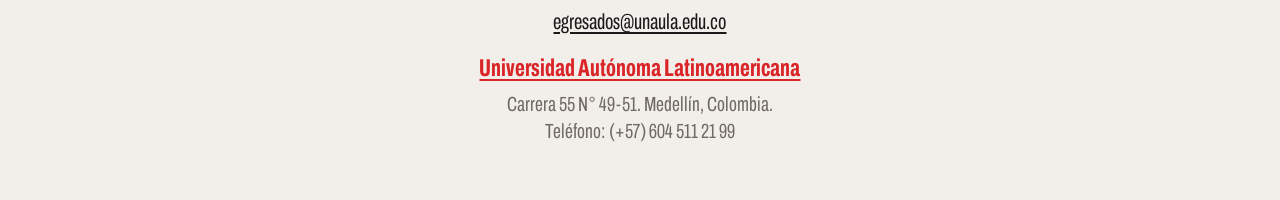
==== commit 8c4ffa81: "boton de acctualizacion" ====
--- a/index.html
+++ b/index.html
@@ -41,14 +41,11 @@
     </div>
   </header>
 
-  <!-- BARRA FIJA CON TRES LLAMADOS A LA ACCIÓN -->
+  <!-- BARRA FIJA CON EL LLAMADO A LA ACCIÓN -->
   <aside class="barra-fija" id="barra-fija" aria-label="Acciones rápidas del evento">
     <div class="barra-fija-inner">
       <a href="#inscripcion" class="barra-btn barra-btn-primario" onclick="irAInscripcion(event)">
         INSCRÍBETE
-      </a>
-      <a href="#inscripcion" class="barra-btn barra-btn-secundario" onclick="irAInscripcion(event)">
-        ACTUALIZA TUS DATOS
       </a>
     </div>
   </aside>
--- a/assets/css/estilos.css
+++ b/assets/css/estilos.css
@@ -307,7 +307,7 @@
 }
 .barra-fija-inner {
   display: flex;
-  justify-content: space-between;
+  justify-content: center;
   align-items: center;
   gap: 10px;
   padding: 10px 16px;
@@ -316,6 +316,7 @@
 }
 .barra-btn {
   flex: 1;
+  max-width: 420px;                 /* botón único: centrado, sin estirarse */
   text-align: center;
   padding: 10px 14px;
   font-size: 13px;
@@ -337,11 +338,6 @@
 }
 .barra-btn-primario:hover {
   background-color: var(--blanco);
-}
-.barra-btn-secundario {
-  background-color: transparent;
-  color: var(--texto-claro);
-  border: 1px solid var(--dorado);
 }
 .barra-btn-secundario:hover {
   background-color: rgba(244, 167, 43, 0.15);
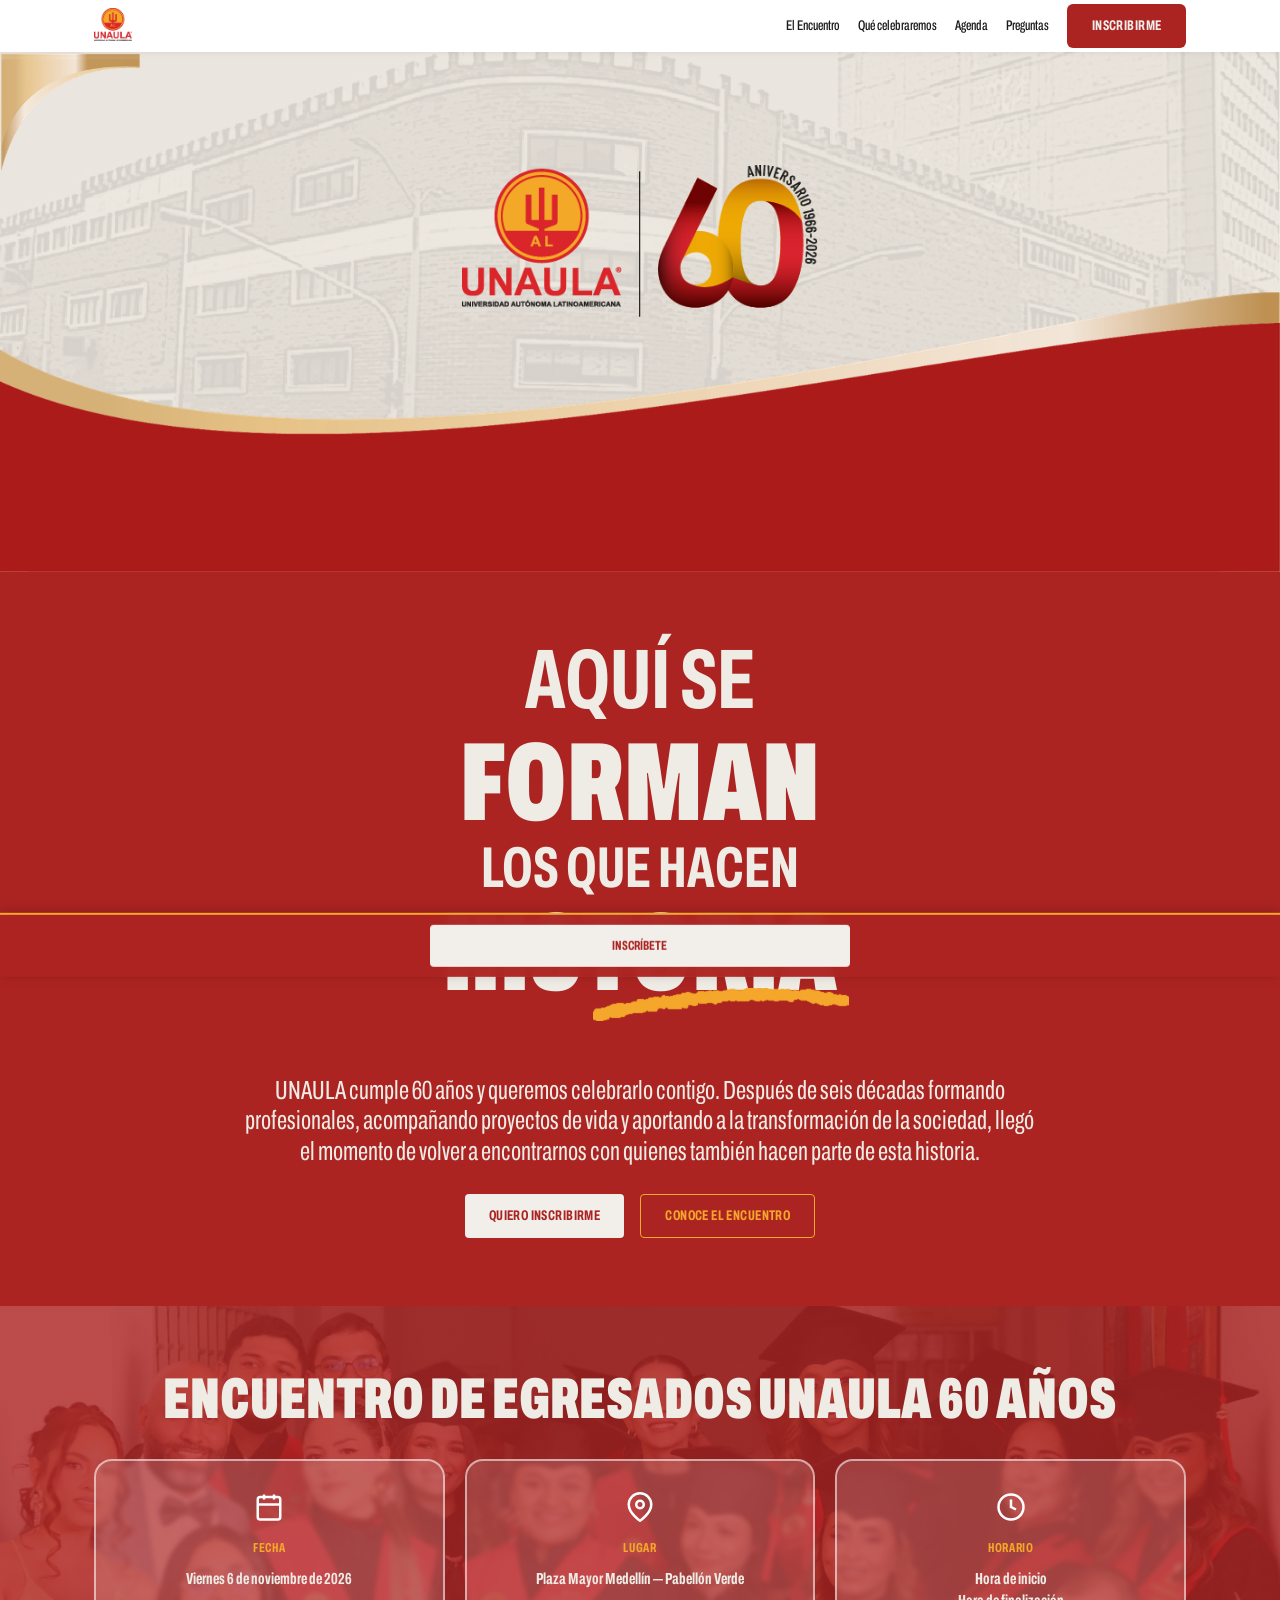
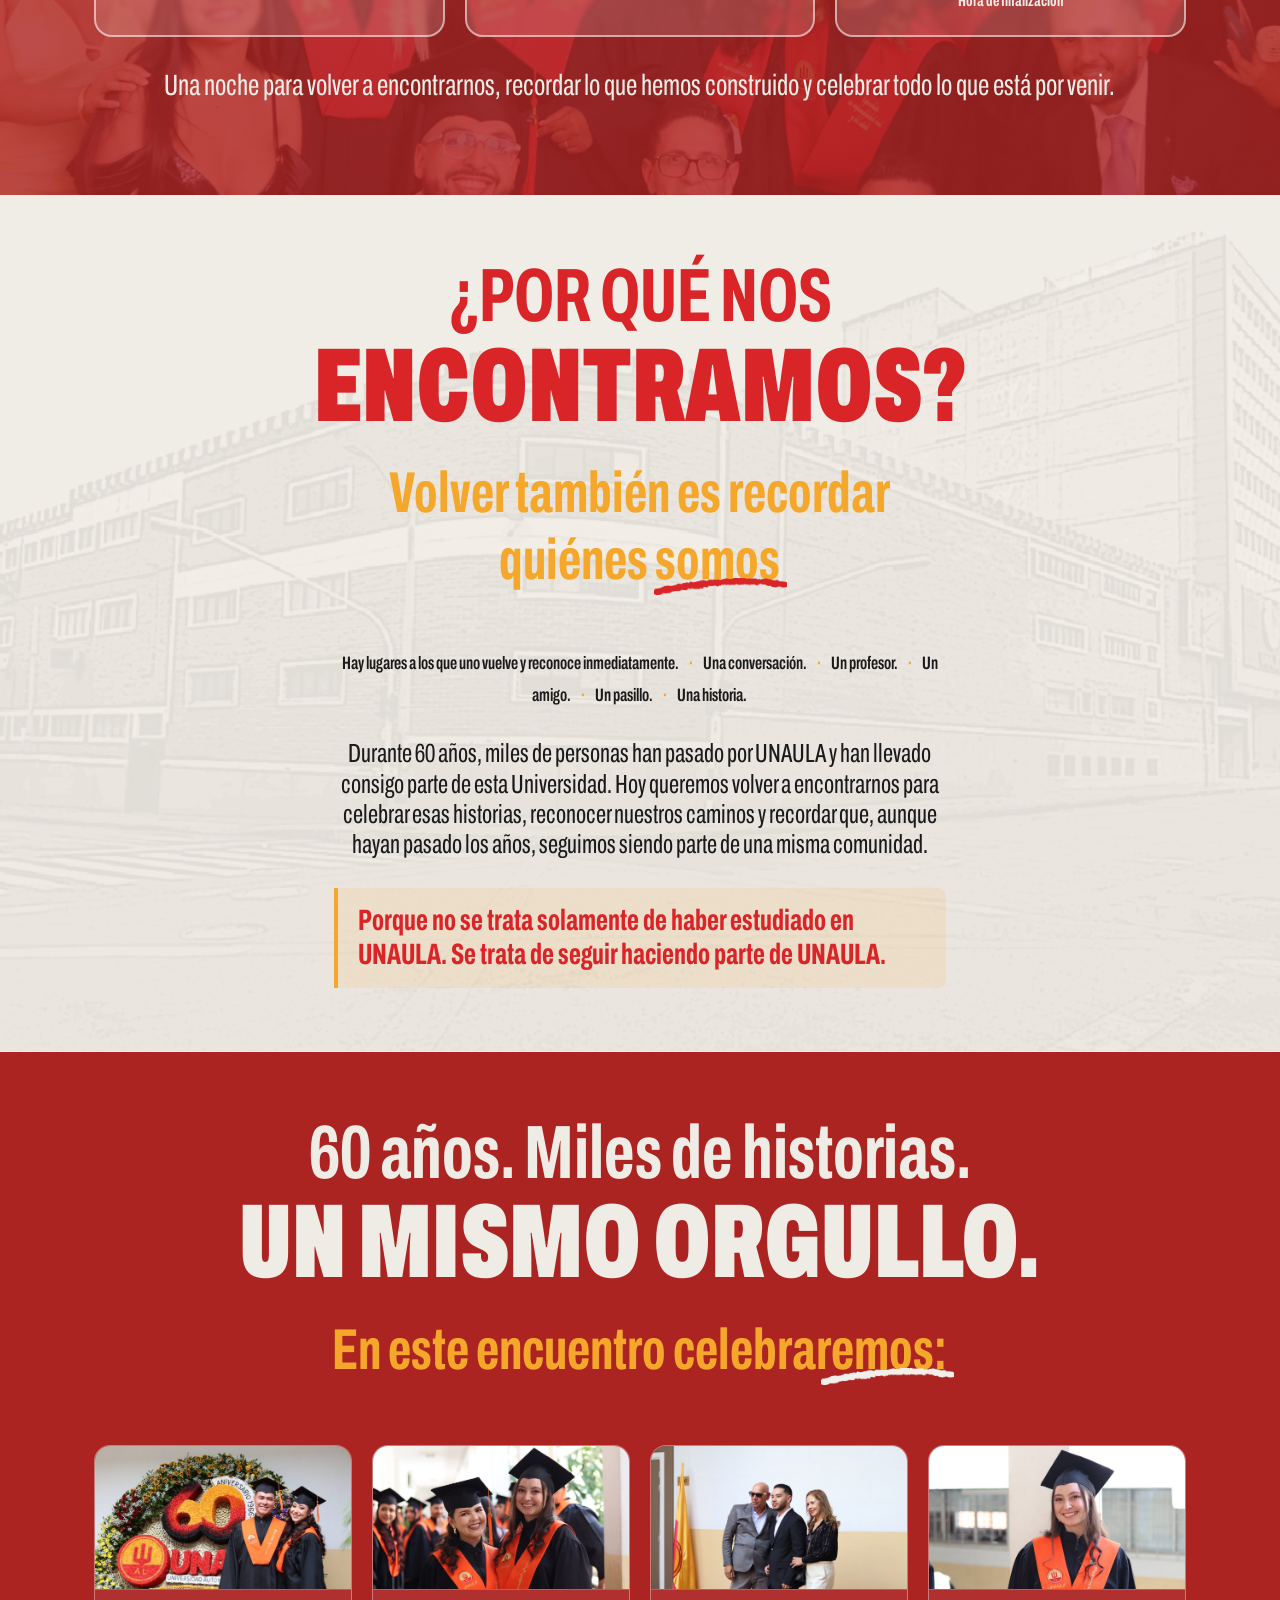
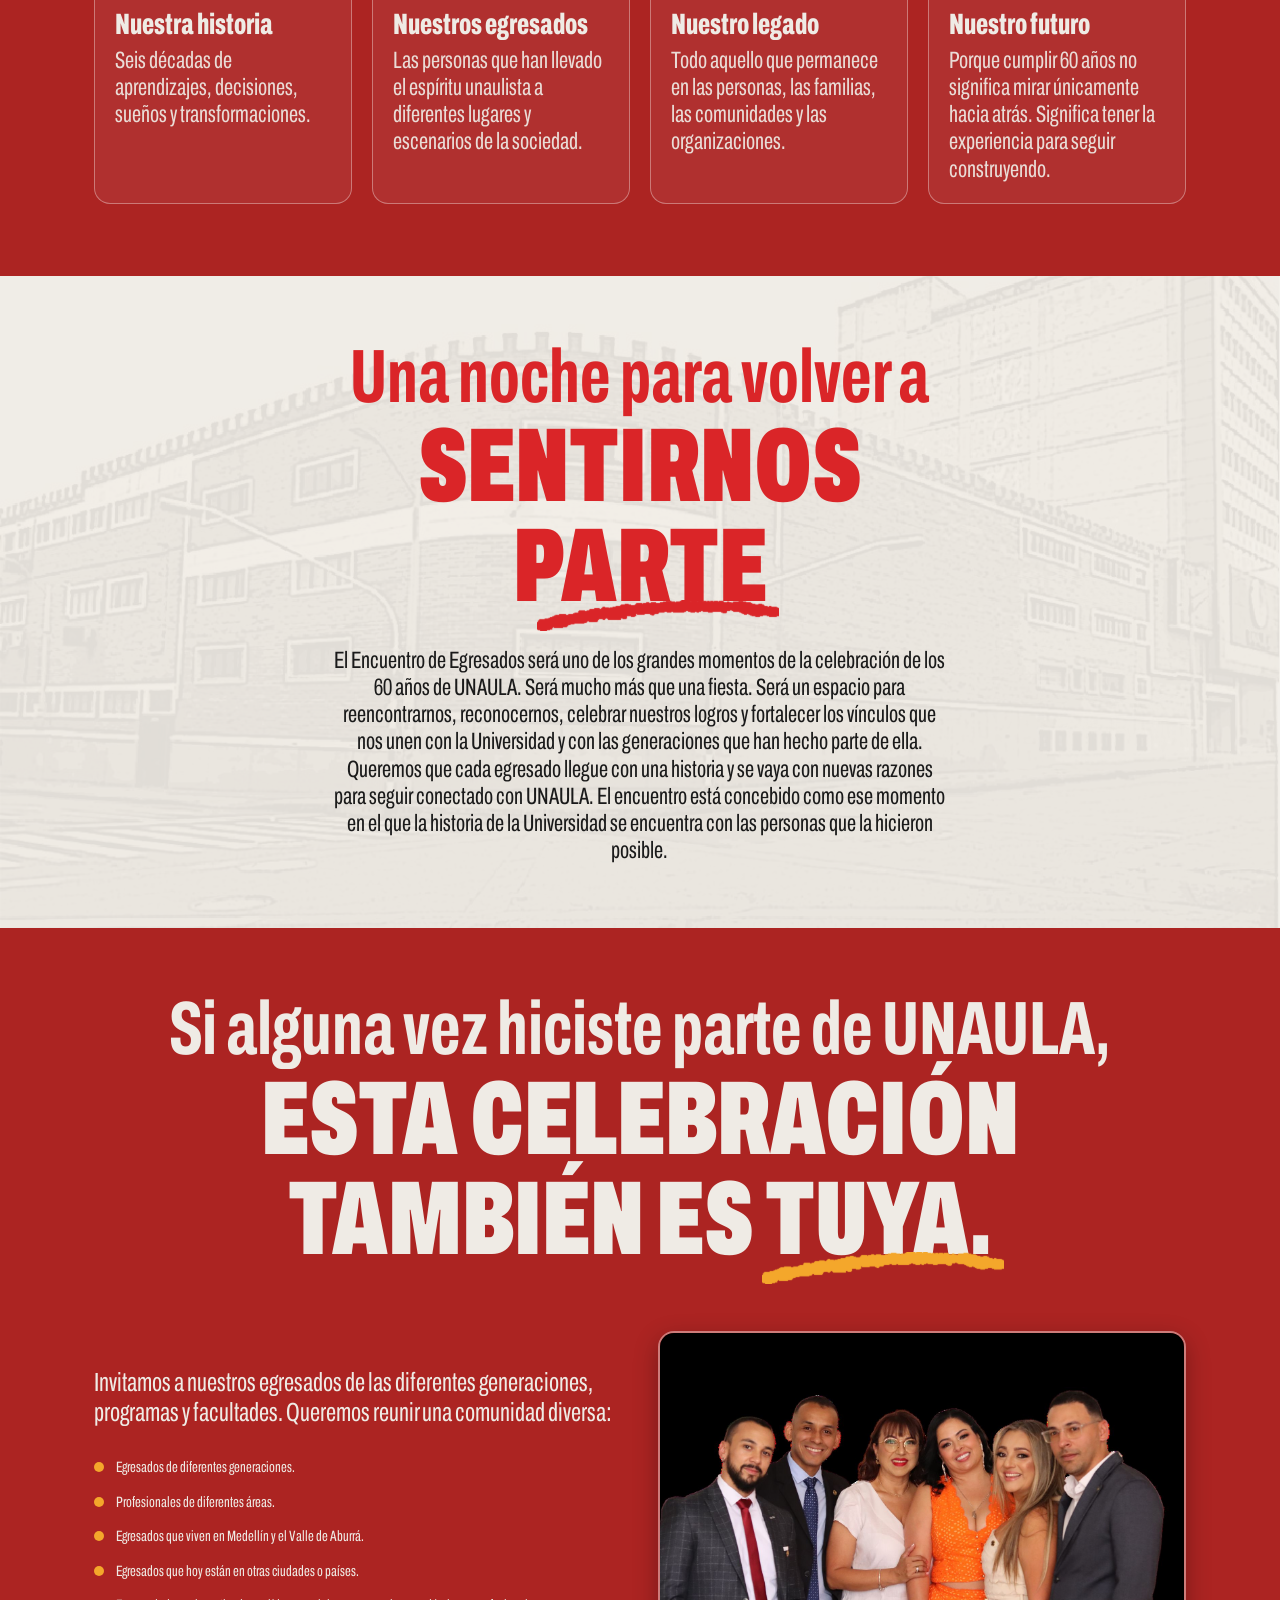
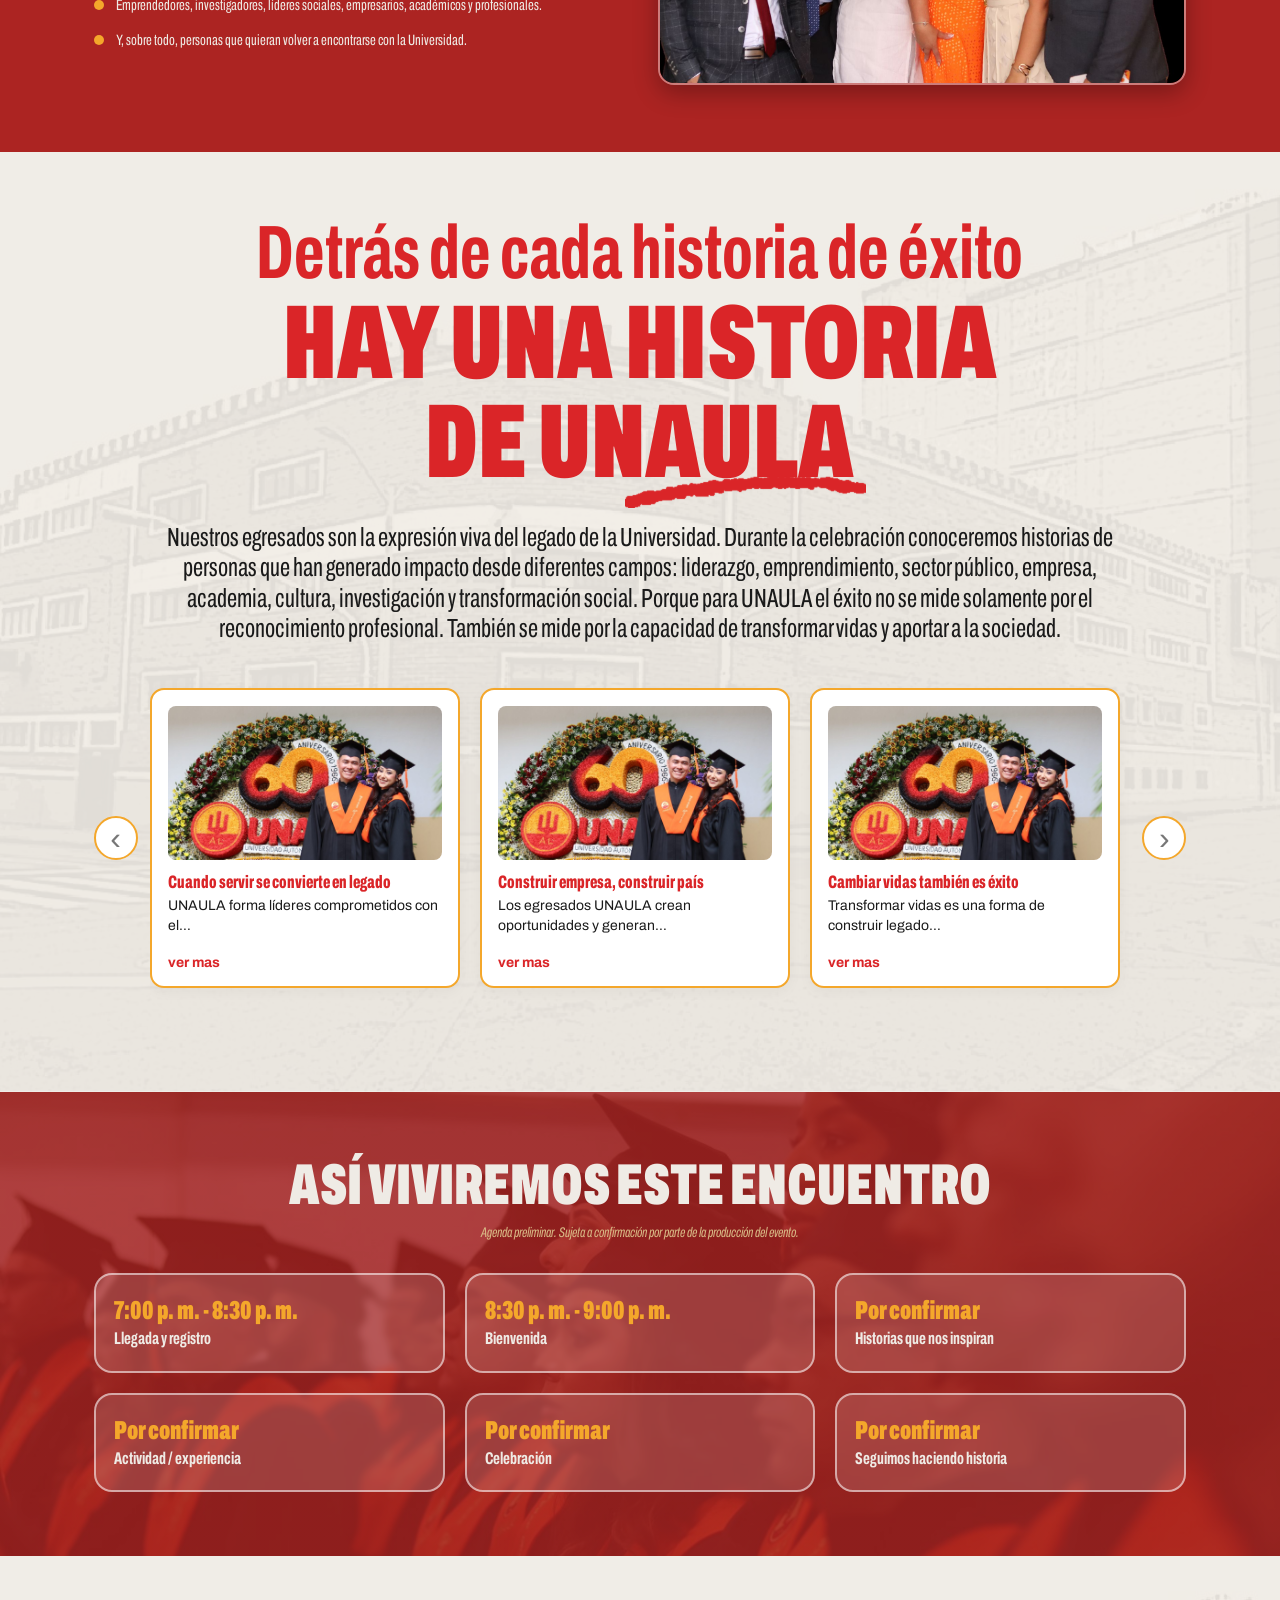
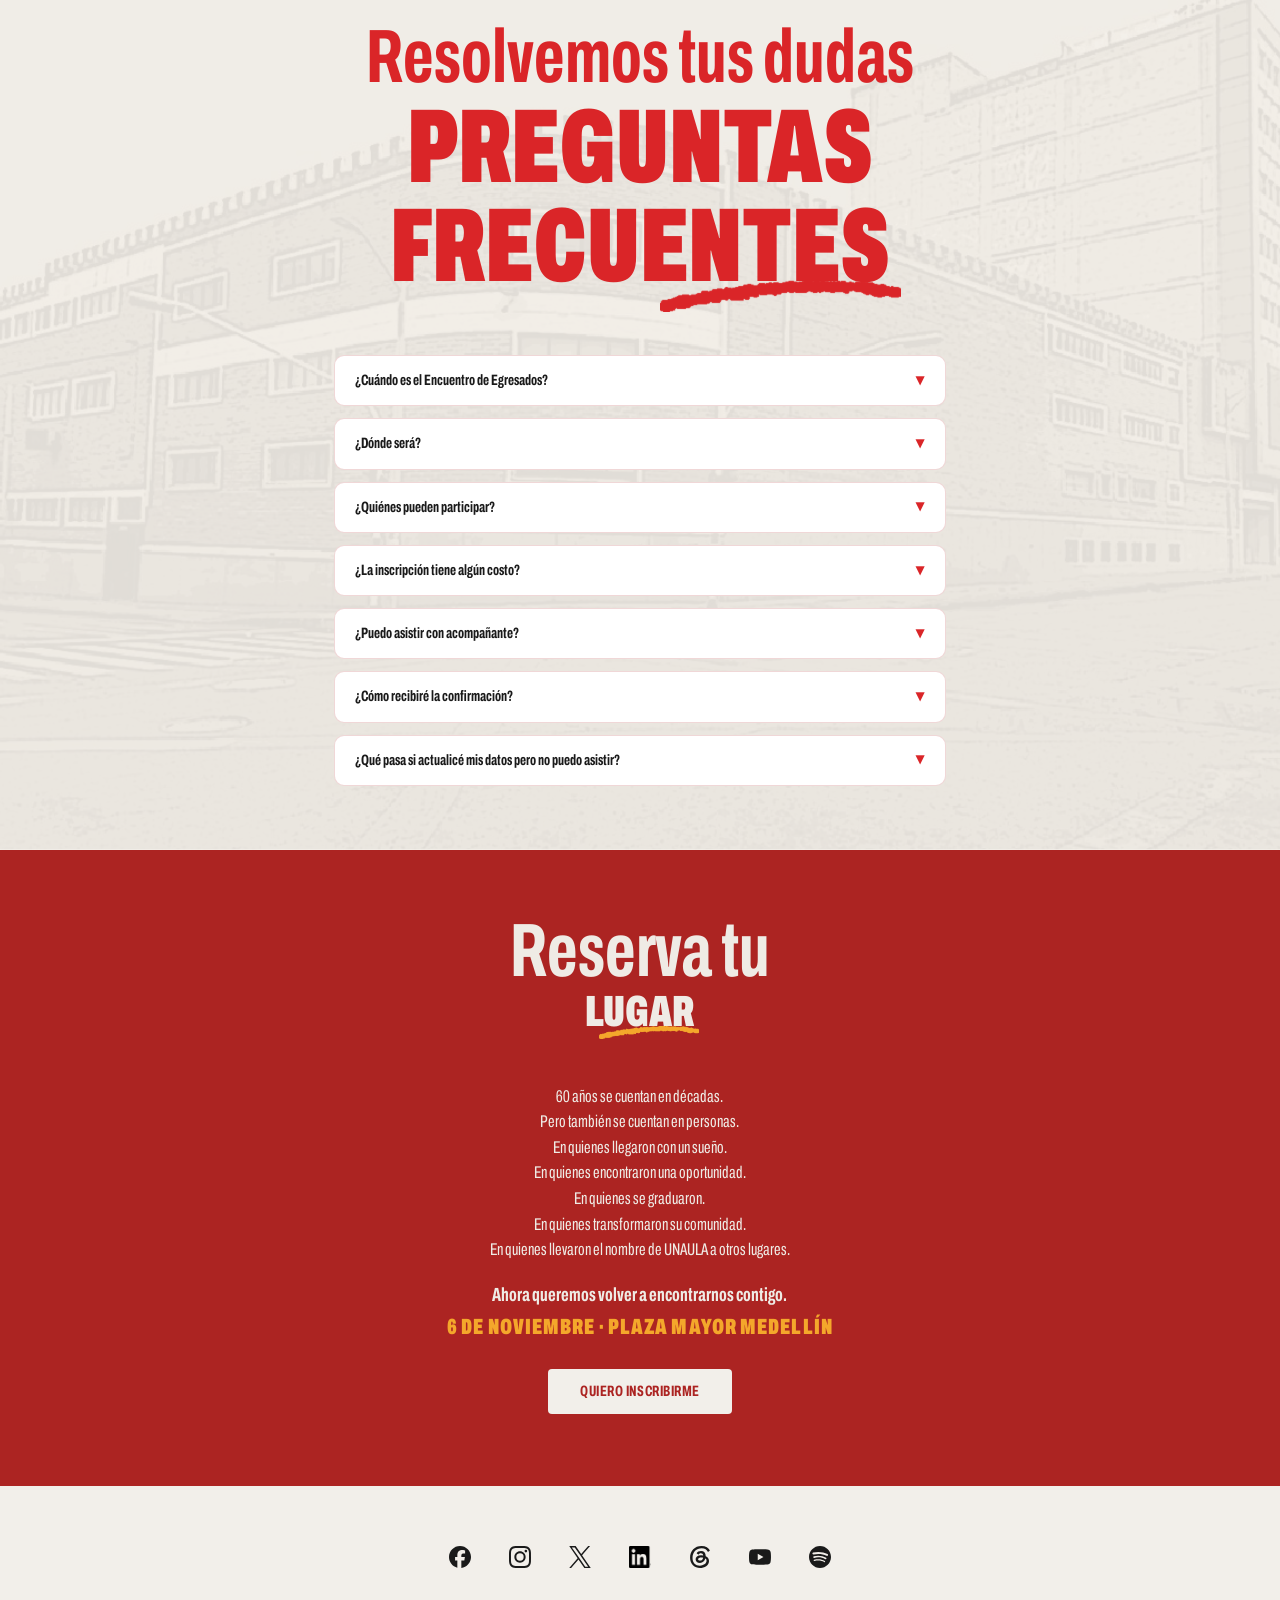
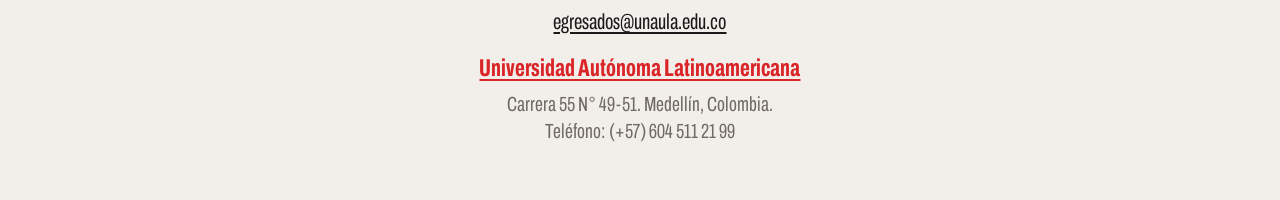
==== commit 4fe57259: "cambios finales" ====
--- a/index.html
+++ b/index.html
@@ -5,6 +5,10 @@
   <meta name="viewport" content="width=device-width, initial-scale=1.0">
   <title>Encuentro de Egresados UNAULA 60 Años | Registro Oficial</title>
   <meta name="description" content="60 años haciendo historia. Construyendo futuro. Acompáñanos a celebrar el Encuentro de Egresados UNAULA 60 Años en Plaza Mayor Medellín.">
+
+  <!-- Versión de demostración bajo un dominio provisional. QUITAR esta línea al
+       publicar en el dominio oficial de UNAULA, o la página no se indexará. -->
+  <meta name="robots" content="noindex, nofollow">
   
   <!-- Metadatos Open Graph para WhatsApp y Redes Sociales -->
   <meta property="og:title" content="Encuentro de Egresados UNAULA 60 Años">
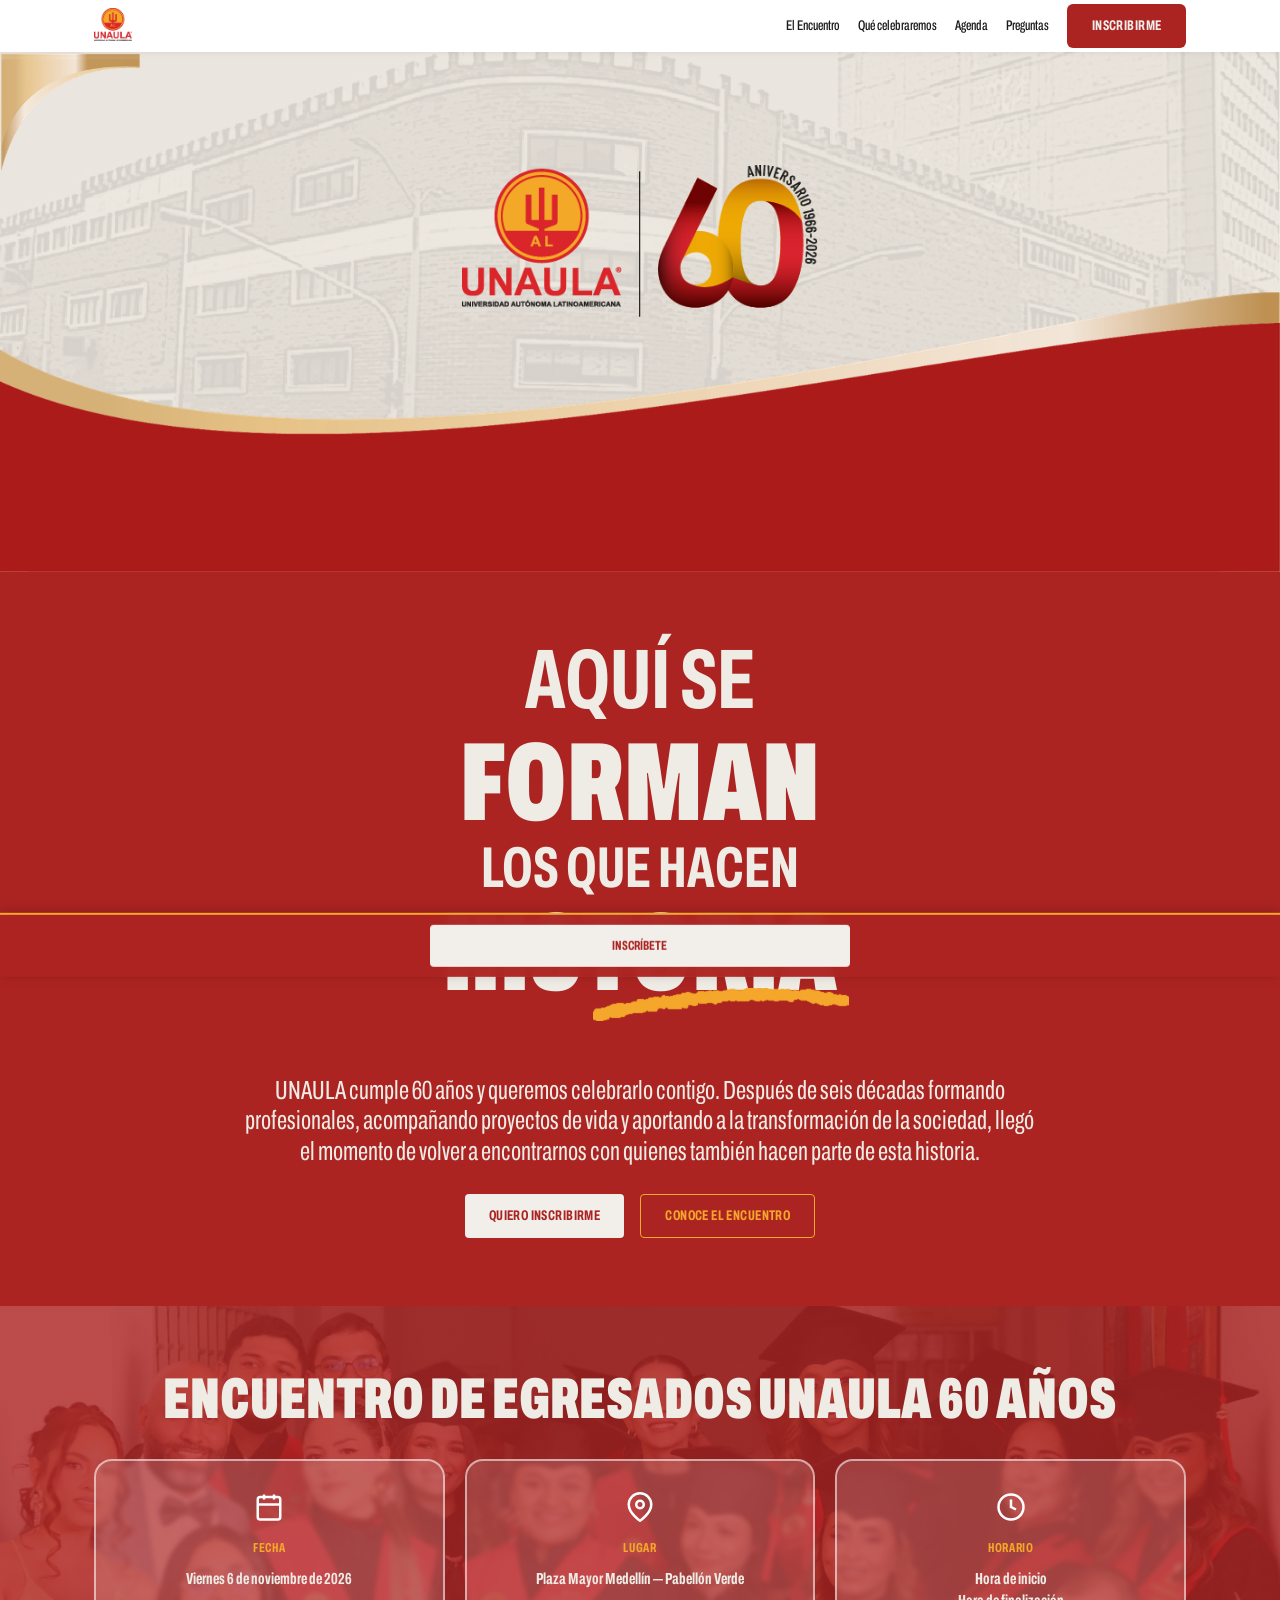
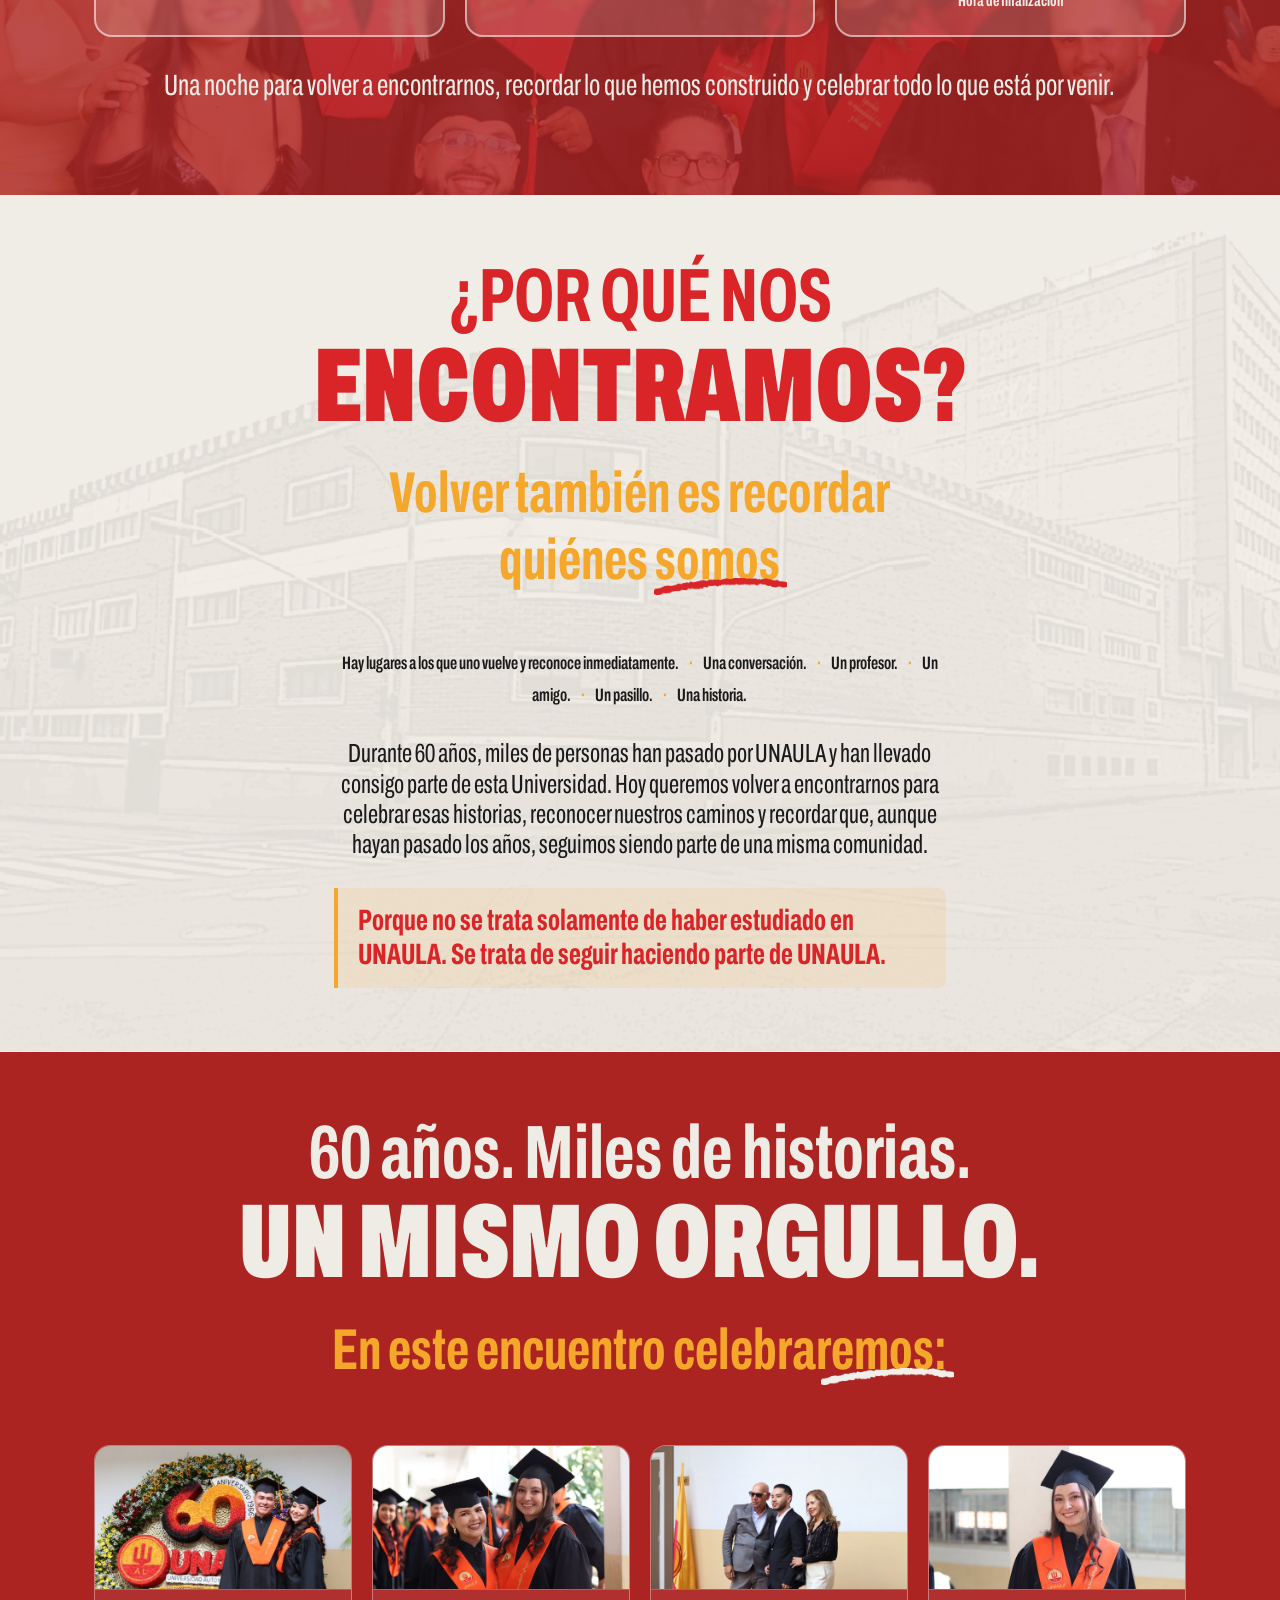
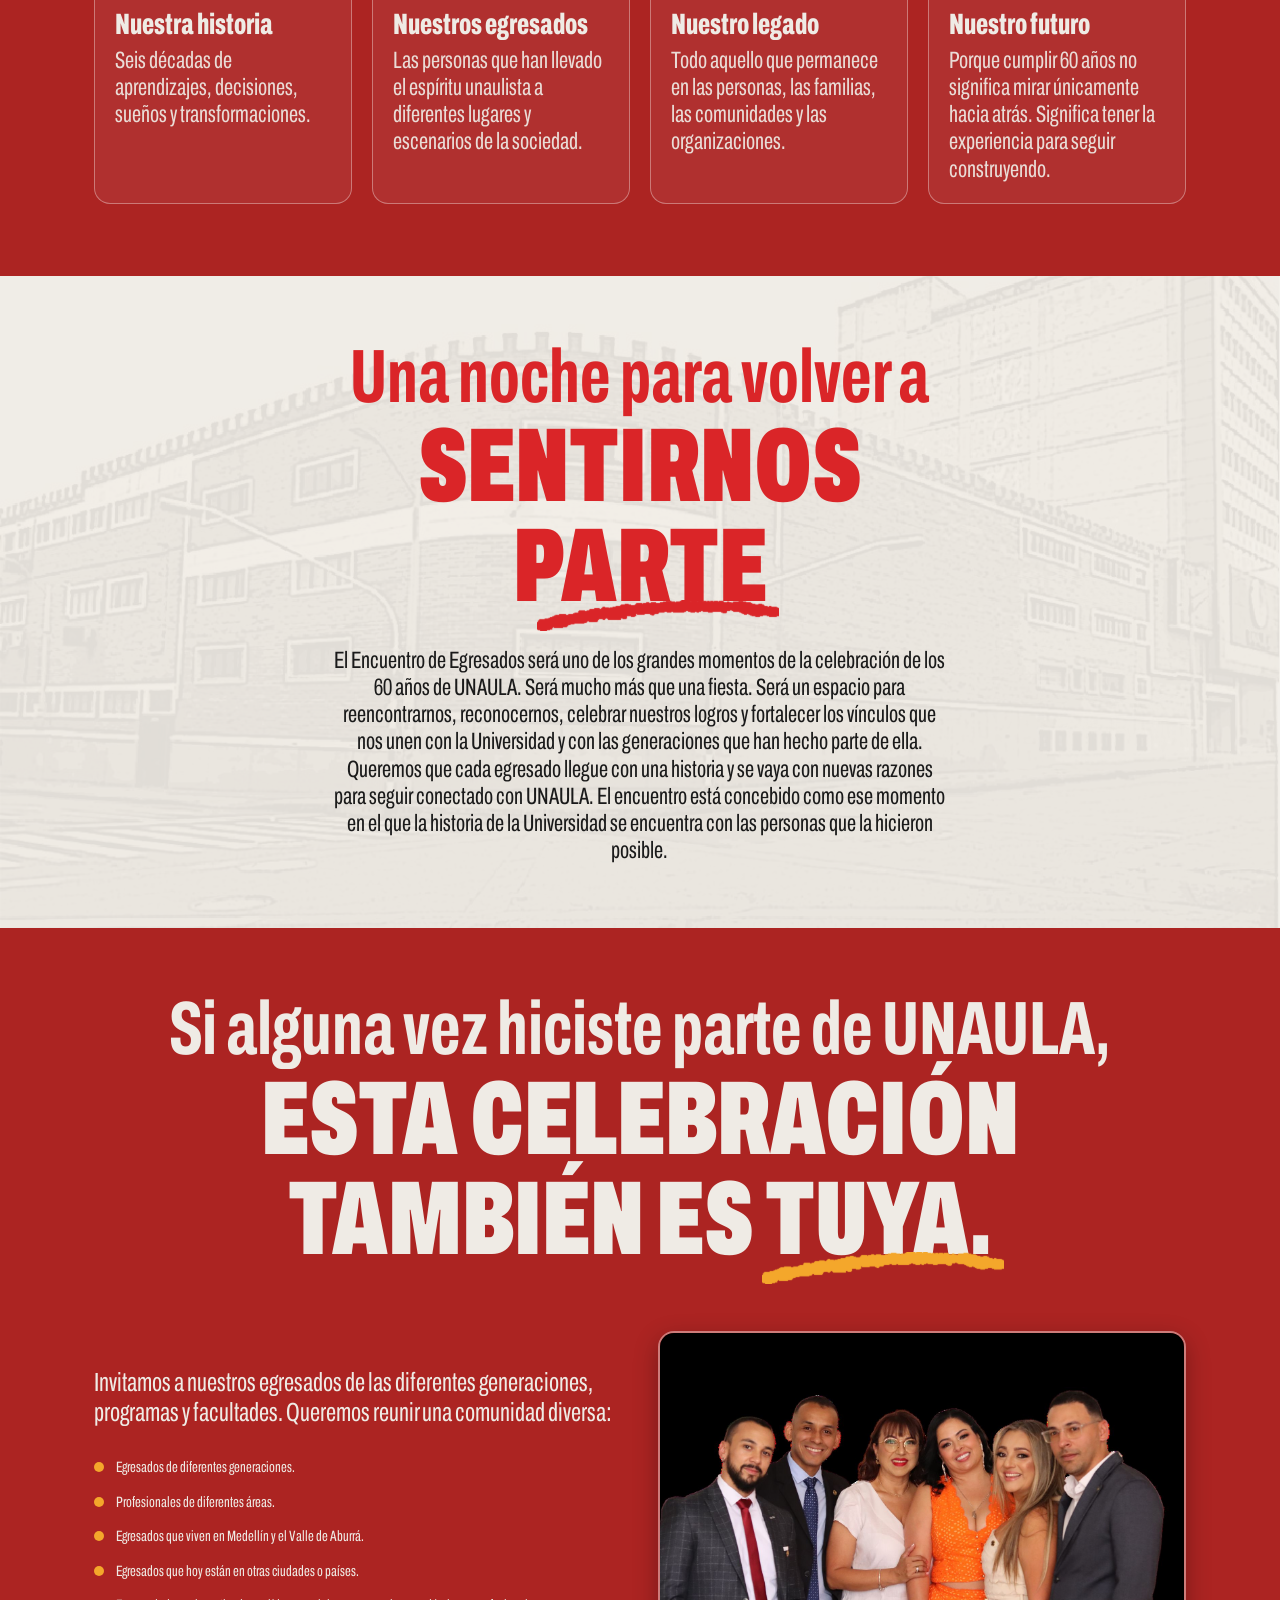
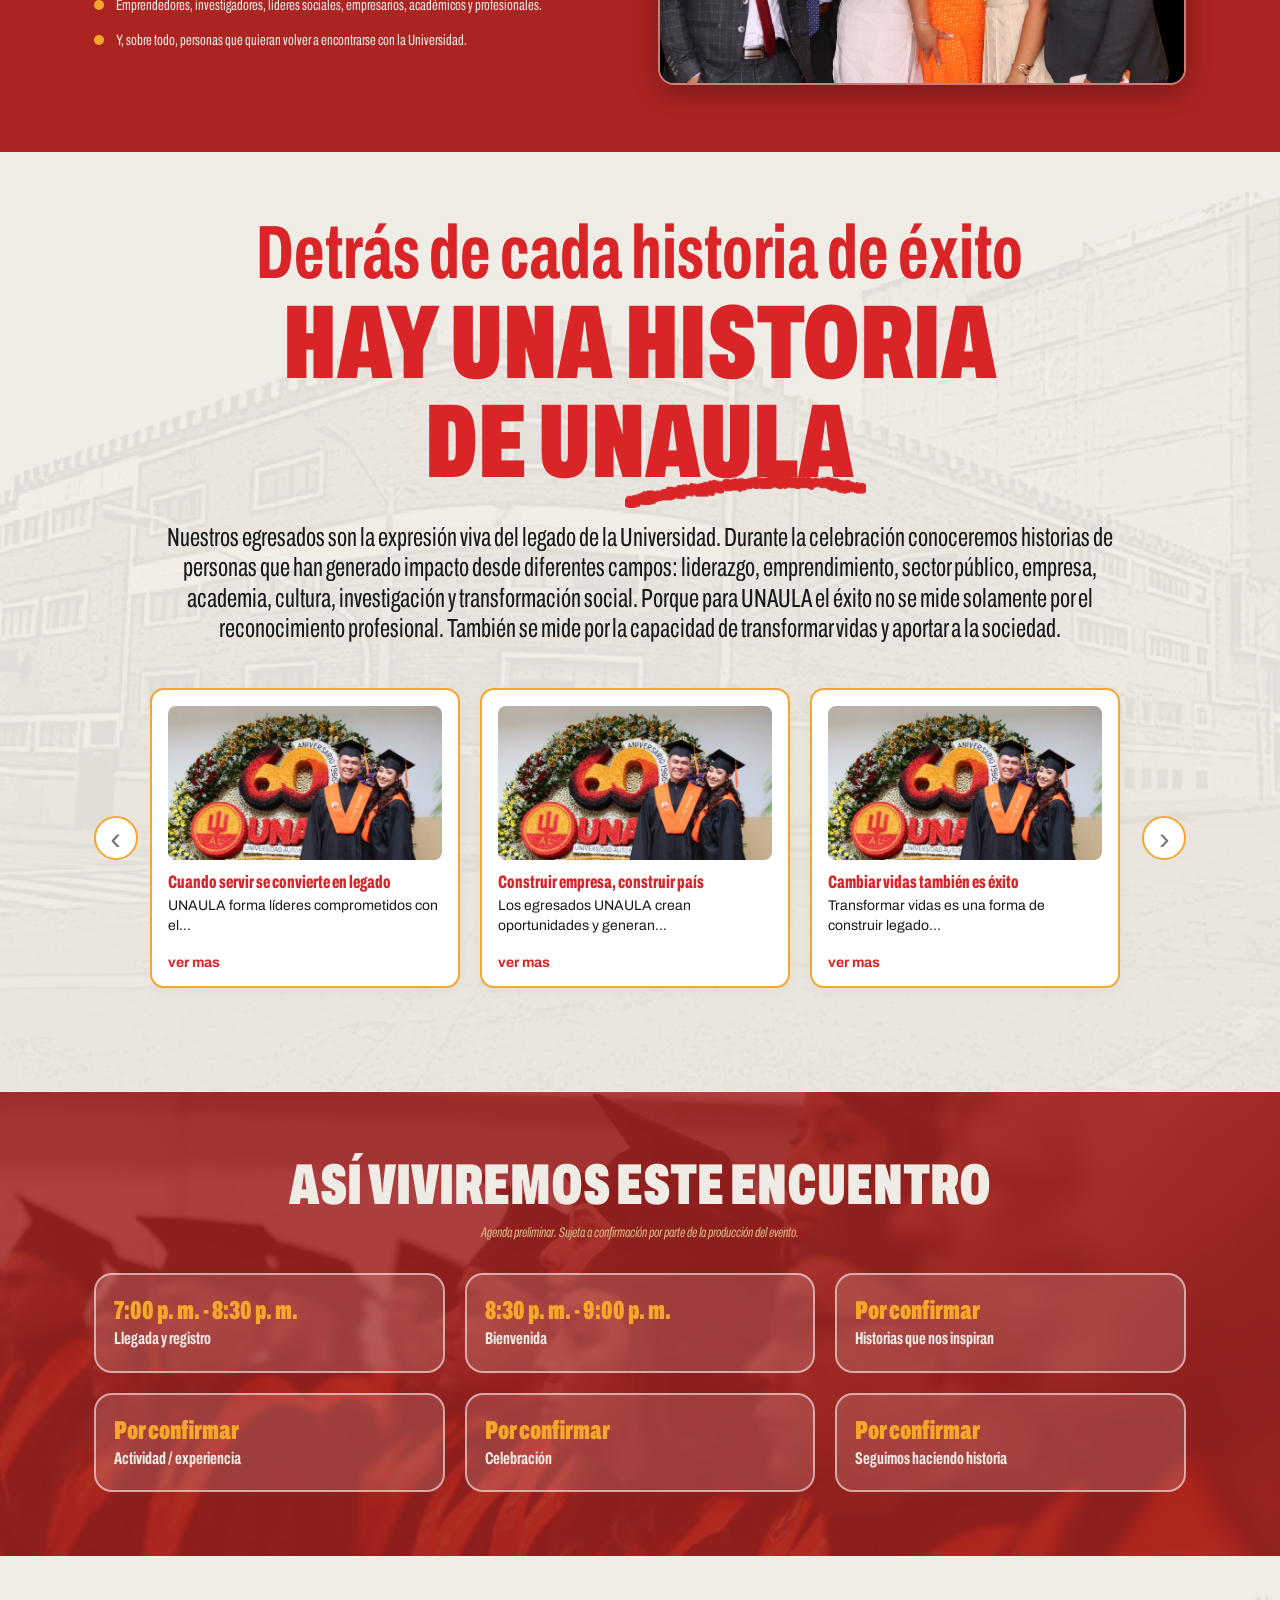
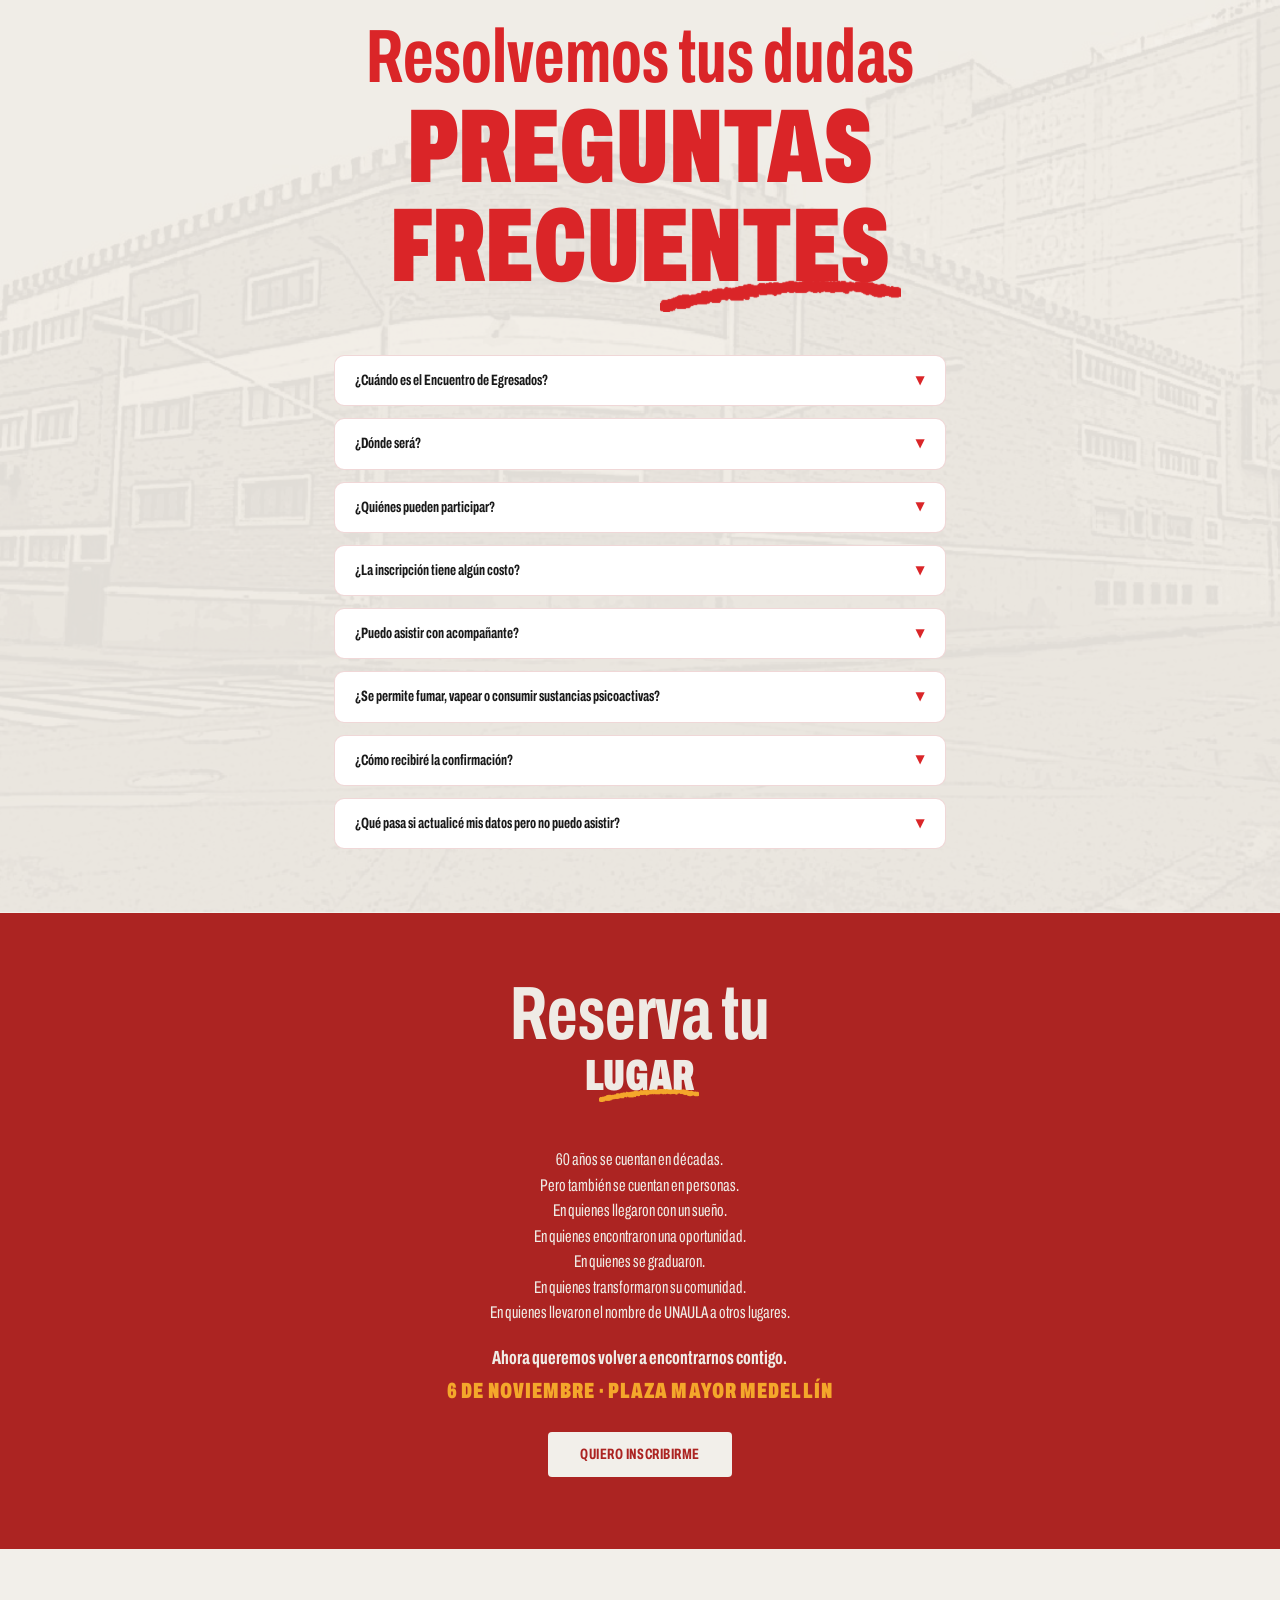
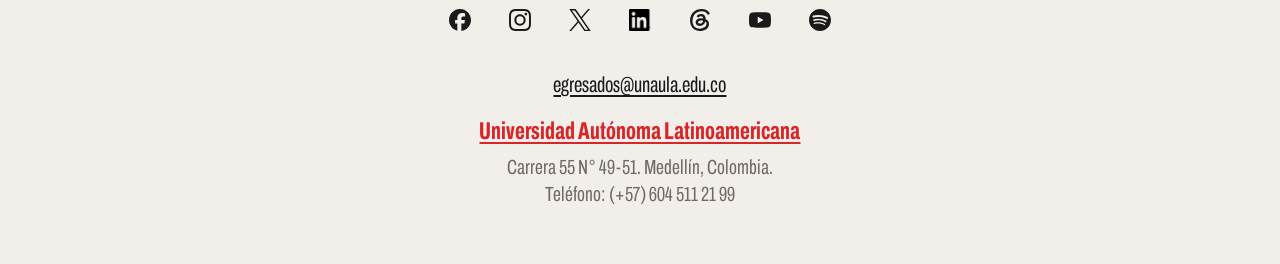
==== commit 2ef5dc54: "add pregunta frecuente" ====
--- a/index.html
+++ b/index.html
@@ -10,6 +10,10 @@
        publicar en el dominio oficial de UNAULA, o la página no se indexará. -->
   <meta name="robots" content="noindex, nofollow">
   
+  <!-- Icono de la pestaña: emblema de UNAULA recortado del logo institucional -->
+  <link rel="icon" href="assets/img/favicon.ico" sizes="any">
+  <link rel="apple-touch-icon" href="assets/img/apple-touch-icon.png">
+
   <!-- Metadatos Open Graph para WhatsApp y Redes Sociales -->
   <meta property="og:title" content="Encuentro de Egresados UNAULA 60 Años">
   <meta property="og:description" content="60 años haciendo historia. Construyendo futuro. Reserva tu lugar en el Encuentro de Egresados UNAULA.">
@@ -402,6 +406,10 @@
           <div class="faq-contenido">Sin acompañantes, es una integración de la U para nuestros egresados</div>
         </details>
         <details class="faq-item">
+          <summary>¿Se permite fumar, vapear o consumir sustancias psicoactivas? <span class="faq-flecha">▼</span></summary>
+          <div class="faq-contenido">No. No está permitido el consumo de cigarrillo, vapeadores ni sustancias psicoactivas en ninguna de las áreas del evento.</div>
+        </details>
+        <details class="faq-item">
           <summary>¿Cómo recibiré la confirmación? <span class="faq-flecha">▼</span></summary>
           <div class="faq-contenido">La invitación será enviada y difundida a través de diferentes canales, como redes sociales, correo electrónico, WhatsApp y códigos QR, con el fin de facilitar el acceso a la información y garantizar una mayor cobertura.</div>
         </details>
